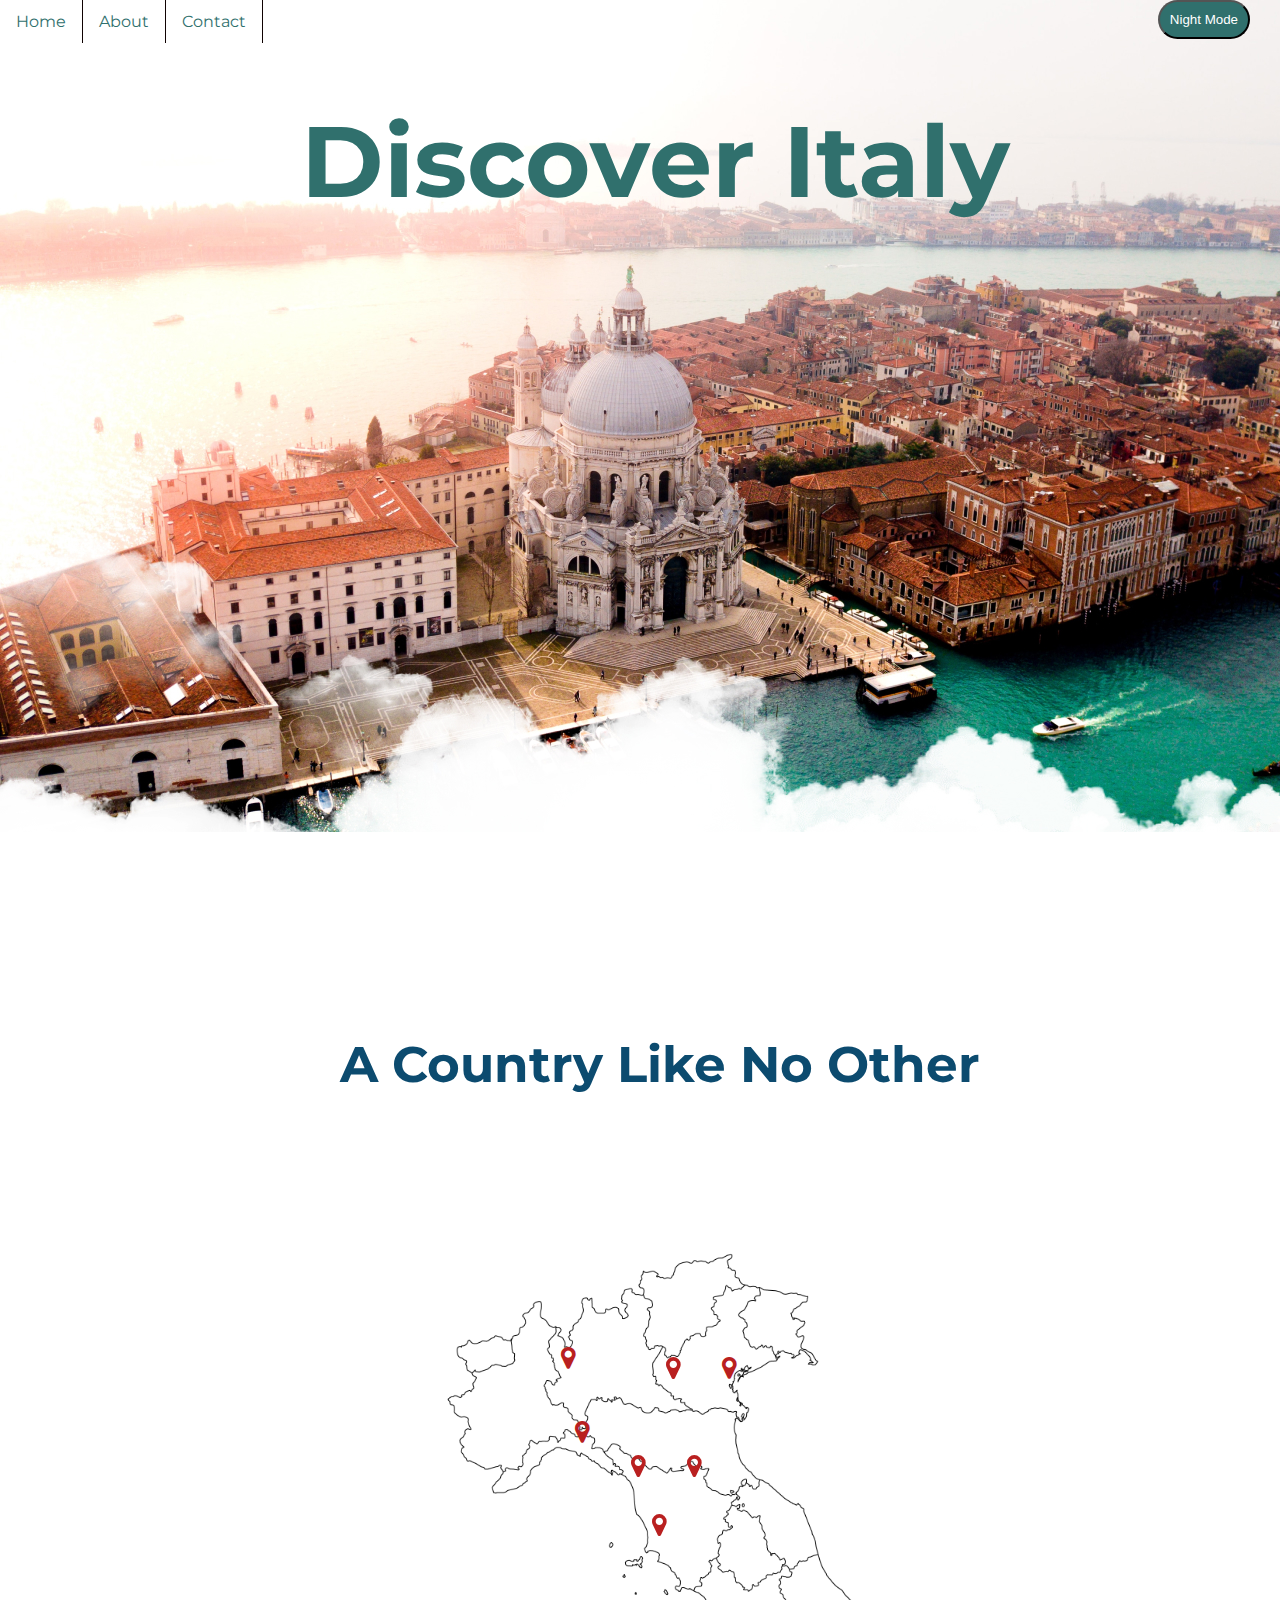
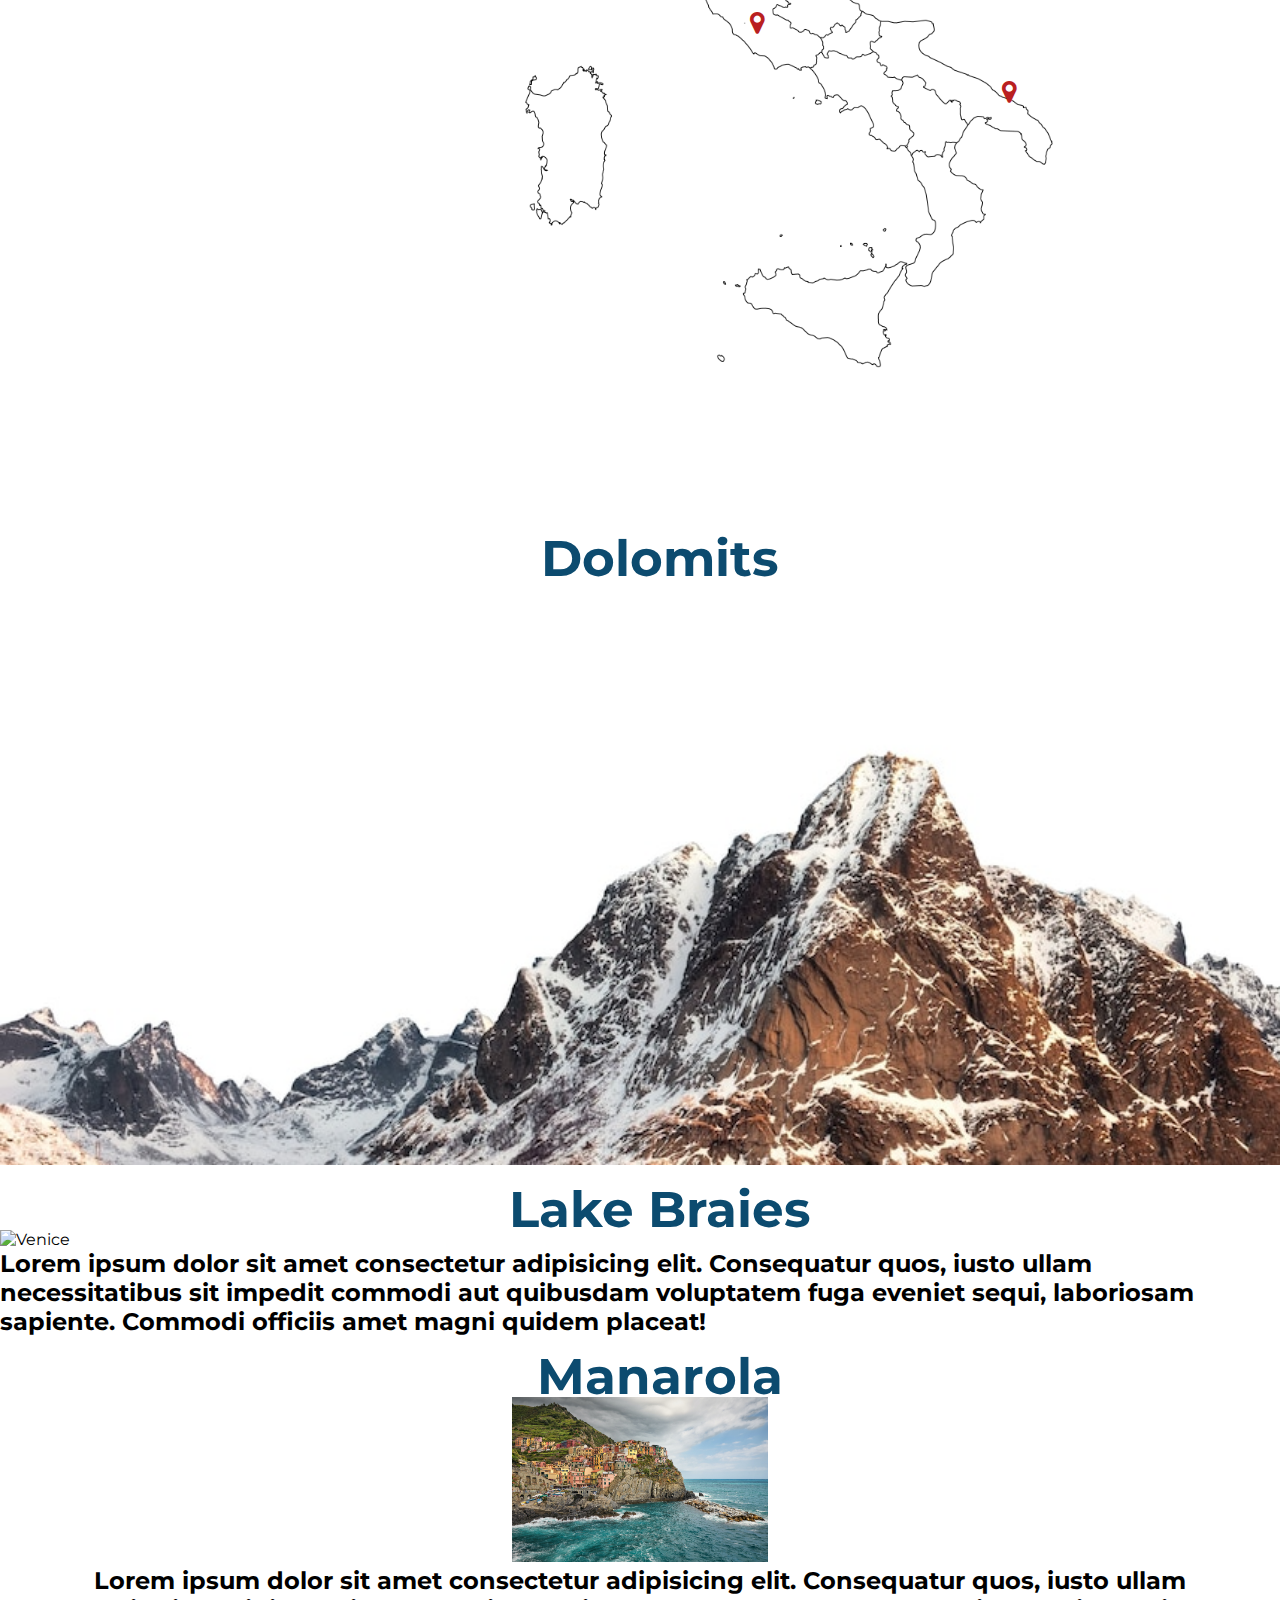
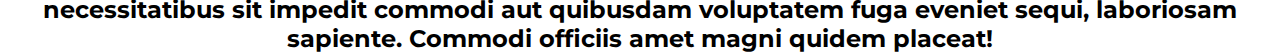
==== index.html @ 27e78314 "added an interactive map" ====
<!DOCTYPE html>
<html lang="en">
<head>
    <meta charset="UTF-8">
    <meta name="viewport" content="width=device-width, initial-scale=1.0">
    <link rel="stylesheet" href="style.css">
    <link rel='stylesheet' href='https://cdnjs.cloudflare.com/ajax/libs/font-awesome/4.7.0/css/font-awesome.min.css'>
    <title>Dicover Italy</title>
</head>

<body>
    <!--nav-->
    <nav>
        <ul>
            <li><a href="#">Home</a></li>
            <li><a href="#">About</a></li>
            <li><a href="#">Contact</a></li>
            <button  style="float: right;" >Night Mode</button>
           
        </ul>
    </nav>
<!--header-->
    <header>
        <h1>Discover Italy</h1>
    </header>

<!--main-->
    <main>
        <article>

            <h1>A Country Like No Other</h1>

            <div class="interactive-map">

                <img width="90%" src="italy-map.png">
            
              
                <!-- Liguria -->
                <div class="map-point">
                  <span class="tooltip tooltip-effect-4" style="top:31.5%; right:62.5%;">
                    <span class="tooltip-item">
              <i class="fa fa-map-marker" aria-hidden="true"></i>
                  <span class="tooltip-content clearfix">
                      <p class="tooltip-text">
                       La Spezia
                      </p>
                      <img width="100%" src="jack-ward-rknrvCrfS1k-unsplash.jpg" alt="The Cliffs of Cinque Terre/Manarola">
                  </span>
                  </span>
                </div>
                <!-- Liguria-->
              
                <!-- Milan -->
                <div class="map-point">
                  <span class="tooltip tooltip-effect-4" style="top:24%; right:63.5%;">
                    <span class="tooltip-item">
              <i class="fa fa-map-marker" aria-hidden="true"></i>
                  <span class="tooltip-content clearfix">
                      <p class="tooltip-text">
                        Milan
                      </p>
                      <img width="100%" src="fernando-meloni-x9Qixy7lbzo-unsplash.jpg" alt="Cathedral of Milan">
                  </span>
                  </span>
                </div>
                <!-- Milan -->
              
            
              
              
              
                <!-- Veneto -->
                <div class="map-point">
                  <span class="tooltip tooltip-effect-4" style="top:25%; left:48%;">
                    <span class="tooltip-item">
              <i class="fa fa-map-marker" aria-hidden="true"></i>
                  <span class="tooltip-content clearfix">
                      <p href="#" class="tooltip-text"> Venezia 
                      </p>
                      <img width="100%" src="damiano-baschiera-hFXZ5cNfkOk-unsplash.jpg" alt="A gondola in Venice">
                  </span>
                  </span>
                </div>
              
                <div class="map-point">
                  <span class="tooltip tooltip-effect-4" style="top:25%; left:44%;">
                    <span class="tooltip-item">
              <i class="fa fa-map-marker" aria-hidden="true"></i>
                  <span class="tooltip-content clearfix">
                    
                      <p class="tooltip-text">
                        Verona
                      </p>
                      <img width="100%"  src="ouael-ben-salah-WJEQdE5_IVQ-unsplash.jpg" alt="A street with orange apartments in Verona">
                  </span>
                  </span>
                </div>
                <!-- Veneto -->
              
                
              
                <!-- Toscana -->
                <div class="map-point">
                    <span class="tooltip tooltip-effect-4" style="top:35%; right:58.5%;">
                      <span class="tooltip-item">
                    <i class="fa fa-map-marker" aria-hidden="true"></i>
                    <span class="tooltip-content clearfix">
                        <p class="tooltip-text">
                         Pisa
                        </p>
                        <img width="100%" src="juan-martin-lopez-W_1BDEDNx6o-unsplash.jpg" alt="Pisa Tower">
                    </span>
                    </span>
                  </div>
                
                  <div class="map-point">
                    <span class="tooltip tooltip-effect-4" style="top:35%; right:54.5%;">
                      <span class="tooltip-item">
                     <i class="fa fa-map-marker" aria-hidden="true"></i>
                    <span class="tooltip-content clearfix">
                        <p class="tooltip-text">
                          Florence
                        </p>
                        <img width="100%" src="alex-azabache-QSHizbKavt8-unsplash.jpg" alt="Duomo in Florence Italy during the Sunrise">
                    </span>
                    </span>
                  </div>
              
                <div class="map-point">
                  <span class="tooltip tooltip-effect-4" style="bottom:59%; left:43%;">
                    <span class="tooltip-item">
                    <i class="fa fa-map-marker" aria-hidden="true"></i>
                  <span class="tooltip-content clearfix">
                      <p class="tooltip-text">
                     Toscana
                      </p>
                      <img width="100%" src="giuseppe-mondi-fJWYwHWYQpY-unsplash.jpg" alt="The dawn of San Quirico d'Orcia">
                  </span>
                  </span>
                </div>
              
                <div class="map-point">
                  <span class="tooltip tooltip-effect-4" style="bottom:49%; left:50%;">
                    <span class="tooltip-item">
                    <i class="fa fa-map-marker" aria-hidden="true"></i>
                  <span class="tooltip-content clearfix">
                      <p class="tooltip-text">
                      Roma
                      </p>
                      <img width="100%" src="francesco-bruno-ZaBjw3Bsv2c-unsplash.jpg" alt="Fontana Di Trevi, Roma">
                  </span>
                  </span>
                </div>
              
             
            
              
                <!-- Puglia -->
                <div class="map-point">
                  <span class="tooltip tooltip-effect-4" style="top:58%; right:32%;">
                    <span class="tooltip-item">
                    <i class="fa fa-map-marker" aria-hidden="true"></i>
                  <span class="tooltip-content clearfix">
                      <p class="tooltip-text">
                        Puglia
                      </p>
                      <img width="100%" src="massimo-virgilio-ttysWlatZtY-unsplash.jpg" alt="Puglia cliff and Adriatic sea">
                  </span>
                  </span>
                </div>
                <!-- Puglia -->
              
                
            </div>
            <h1>Dolomits</h1>
            <img width="105%"src="/snow-mountain-with-shining-winte.png" alt="">

            <div class="venice">
                <h1>Lake Braies</h1>
                <img width="20%" src="samuele-errico-piccarini-JEBqFu2AOOA-unsplash.jpg" alt="Venice">
                <h2>Lorem ipsum dolor sit amet consectetur adipisicing elit. Consequatur quos, iusto ullam necessitatibus sit impedit commodi aut quibusdam voluptatem fuga eveniet sequi, laboriosam sapiente. Commodi officiis amet magni quidem placeat!</h2>
            </div>
            
            <div class="laspezia">
                <h1>Manarola</h1>
                <img width="20%" src="vidar-nordli-mathisen-SF2yQGSZ_Pg-unsplash.jpg" alt="Venice">
                <h2>Lorem ipsum dolor sit amet consectetur adipisicing elit. Consequatur quos, iusto ullam necessitatibus sit impedit commodi aut quibusdam voluptatem fuga eveniet sequi, laboriosam sapiente. Commodi officiis amet magni quidem placeat!</h2>
            </div>


        </article>

        <section>

        </section>

    </main>

<!--footer-->
    <footer>
        

    </footer>
</body>
</html>
---- style.css ----
@import url('https://fonts.googleapis.com/css2?family=Montserrat:wght@900&display=swap');

* {
    padding: 0;
    margin: 0;
    
  }

body {
 
  margin: 0;
  padding: 0;
  height:100vw;
  background:#ffffff;
  font-family: 'Montserrat', sans-serif;
  text-align:center;
 
  
}

header {
    text-align: center;
    height: 80vw;
    background-image: url(background-image.jpg);
    background-repeat: no-repeat;
    background-size: cover;
}


nav {
    z-index: 10;
}

ul {
    list-style-type: none;
    margin: 0;
    padding: 0;
   
}

  li a {
    display: block;
    color: #30706D;
    text-align: center;
    padding: 12px 16px;
    text-decoration: none;
}

  li {
    float: left;
    border-right:1px solid #0f0202;
  }

  nav button {
    background-color: #30706D;
    color: white;
    border-radius: 25px;
    padding: 10px;
    position: relative;
    right: 30px;
  }
 

  h1 {
    color: #30706D;
    font-size: 100px;
    text-align: center;
    position: relative;
     top: 100px;
     right: 70px;
     padding: 0;
     margin: 0;
  }

article h1 {
    color: #0c4b6f;
    font-size: 50px;
    text-align: center;
    position: relative;
     top: 10px;
     left: 20px;
     padding: 0;
     margin: 0;
}

  article .interactive-map {
   padding: 100px;
   position: relative;
   left: 50px;
  }
  
 
 
 
  
  .interactive-map {
    display: block;
    width: 100%;
    margin: 2% auto;
    max-width: 1200px;
    max-height: 800px;
    overflow: hidden;
    position: relative;
    border-radius: 10px;
  }
  
  .interactive-map > img {
    vertical-align: top;
    position: relative;
    width: 97%;
    border-radius: 10px;
  }
  
  .map-point i {
    font-size:2vw;
    color:#b92020;
  }
  
  .map-point img,
  .map-point span {
    cursor: pointer;
    outline: none;
    z-index: 2;
    position: absolute;
  }
  
  .map-point {
    transition: opacity .25s ease-in-out;
    -moz-transition: opacity .25s ease-in-out;
    -webkit-transition: opacity .25s ease-in-out;
  }
  
  
  /* Tooltip CSS Start */
  
  .tooltip {
    display: block;
    position: absolute;
    z-index: 0;
  }
  
  
  /* Gap filler */
  
  .tooltip-item::after {
    content: '';
    position: absolute;
    width: 360px;
    height: 20px;
    bottom: 100%;
    left: 50%;
    pointer-events: none;
    -webkit-transform: translateX(-50%);
    transform: translateX(-50%);
  }
  
  .tooltip:hover .tooltip-item::after {
    pointer-events: auto;
  }
  
  
  /* Tooltip */
  
  .tooltip-content {
    position: absolute;
    width: 256px;
  left: -28%;
    margin: 0 0 20px -114px;
    bottom: 100%;
    text-align: left;
    font-size: 0.765em;
    line-height: 1.4;
    box-shadow: -5px -5px 15px rgba(48, 54, 61, 0.2);
    background: #2a3035;
    opacity: 0;
    cursor: default;
    pointer-events: none;
  }
  
  .tooltip-effect-4 .tooltip-content {
    -webkit-transform-origin: 50% 100%;
    transform-origin: 50% 100%;
    -webkit-transform: scale3d(0.7, 0.3, 1);
    transform: scale3d(0.7, 0.3, 1);
    -webkit-transition: opacity 0.2s, -webkit-transform 0.2s;
    transition: opacity 0.2s, transform 0.2s;
  }
  
  .tooltip:hover .tooltip-content {
    pointer-events: auto;
    opacity: 1;
    -webkit-transform: translate3d(0, 0, 0) rotate3d(0, 0, 0, 0);
    transform: translate3d(0, 0, 0) rotate3d(0, 0, 0, 0);
  }
  
  .tooltip:hover {
    z-index: 9999;
  }
  
  
  /* Arrow */
  
  .tooltip-content::after {
    content: '';
    top: 100%;
    left: 50%;
    border: solid transparent;
    height: 0;
    width: 0;
    position: absolute;
    pointer-events: none;
    border-color: transparent;
    border-top-color: #2a3035;
    border-width: 10px;
    margin-left: -10px;
    z-index: 99999;
  }
  
  
  /* Tooltip content*/
  
  .tooltip-text {
    font-size: 0.7em;
    line-height: 1.35;
    display: block;
    font-family: 'Open Sans';
    text-align: center;
    padding: 1.31em 1.21em 1.21em 0;
    color: #fff;
    position: relative !important;
  }
  
  .clearfix {
    clear: both;
  }                                          




  .venice {
    text-align: left;
  }

  .laspazia {
    align-items: right;
    text-align: right;
  }
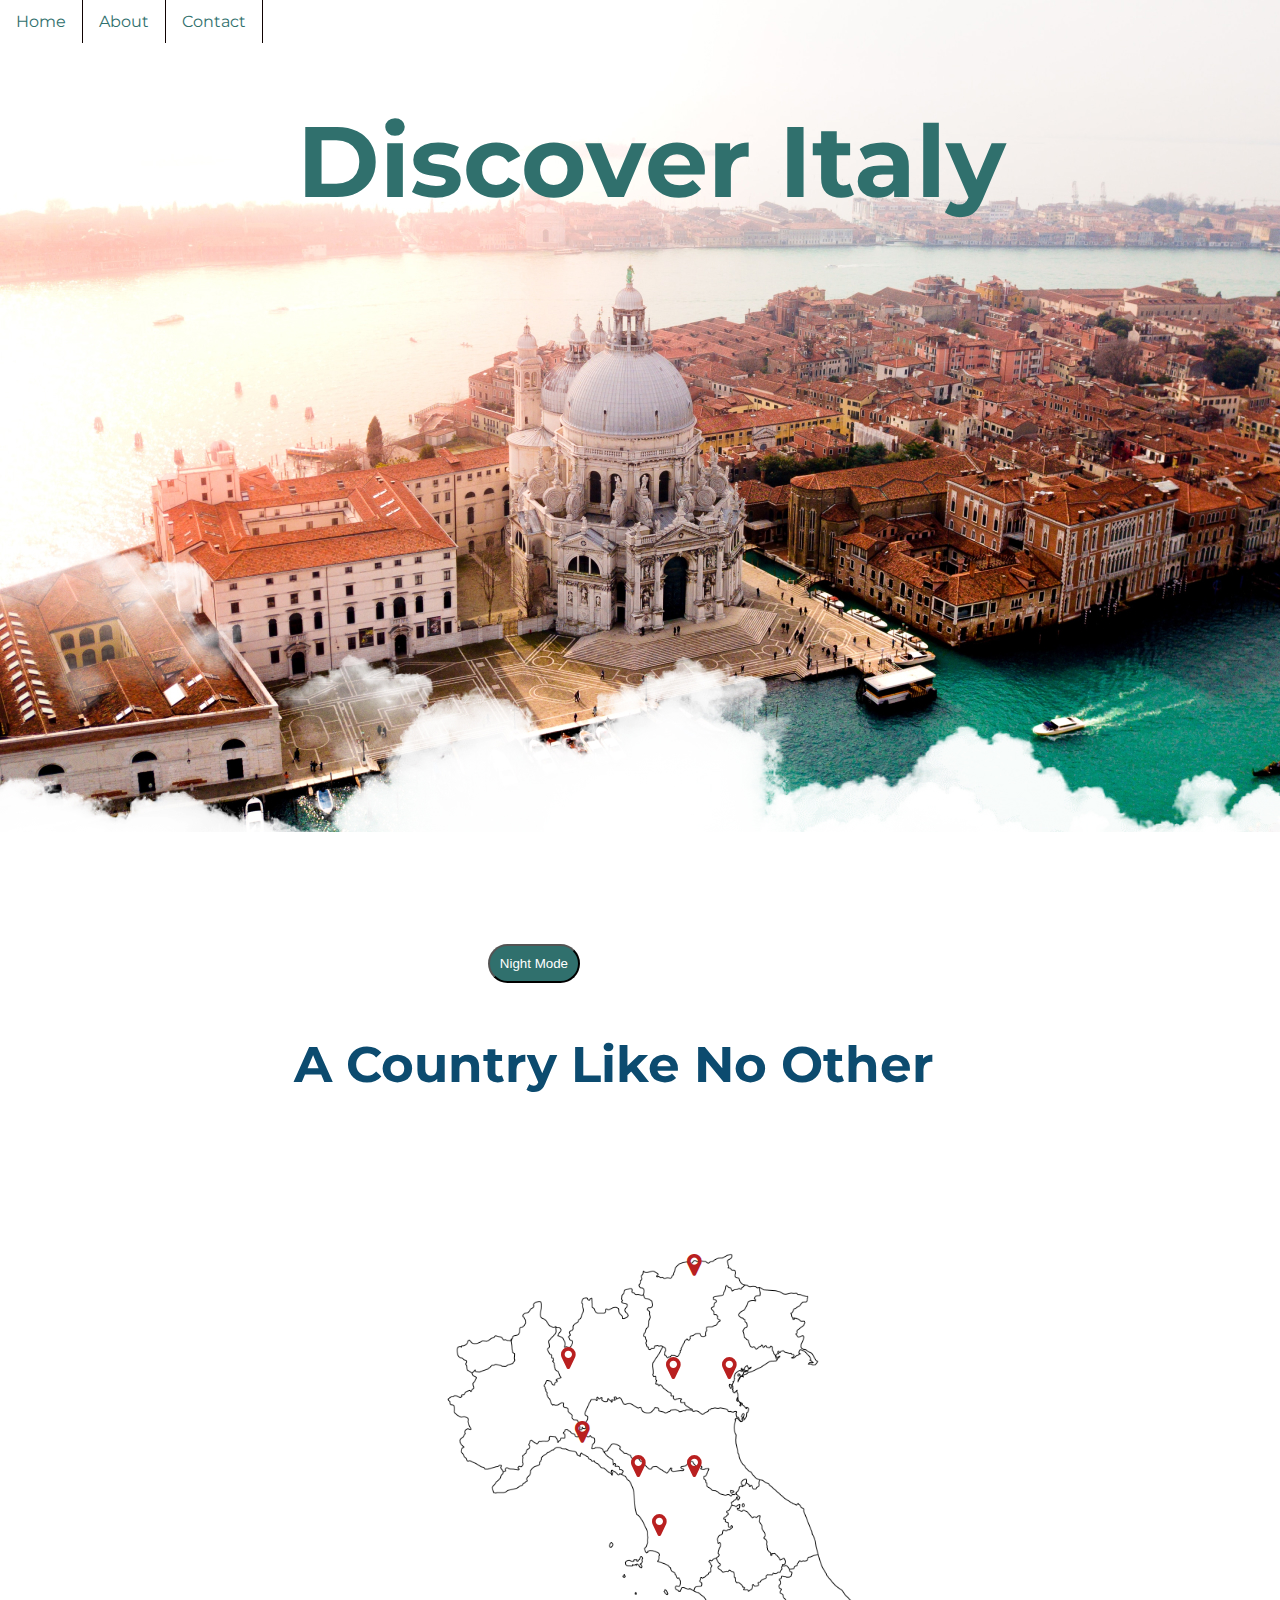
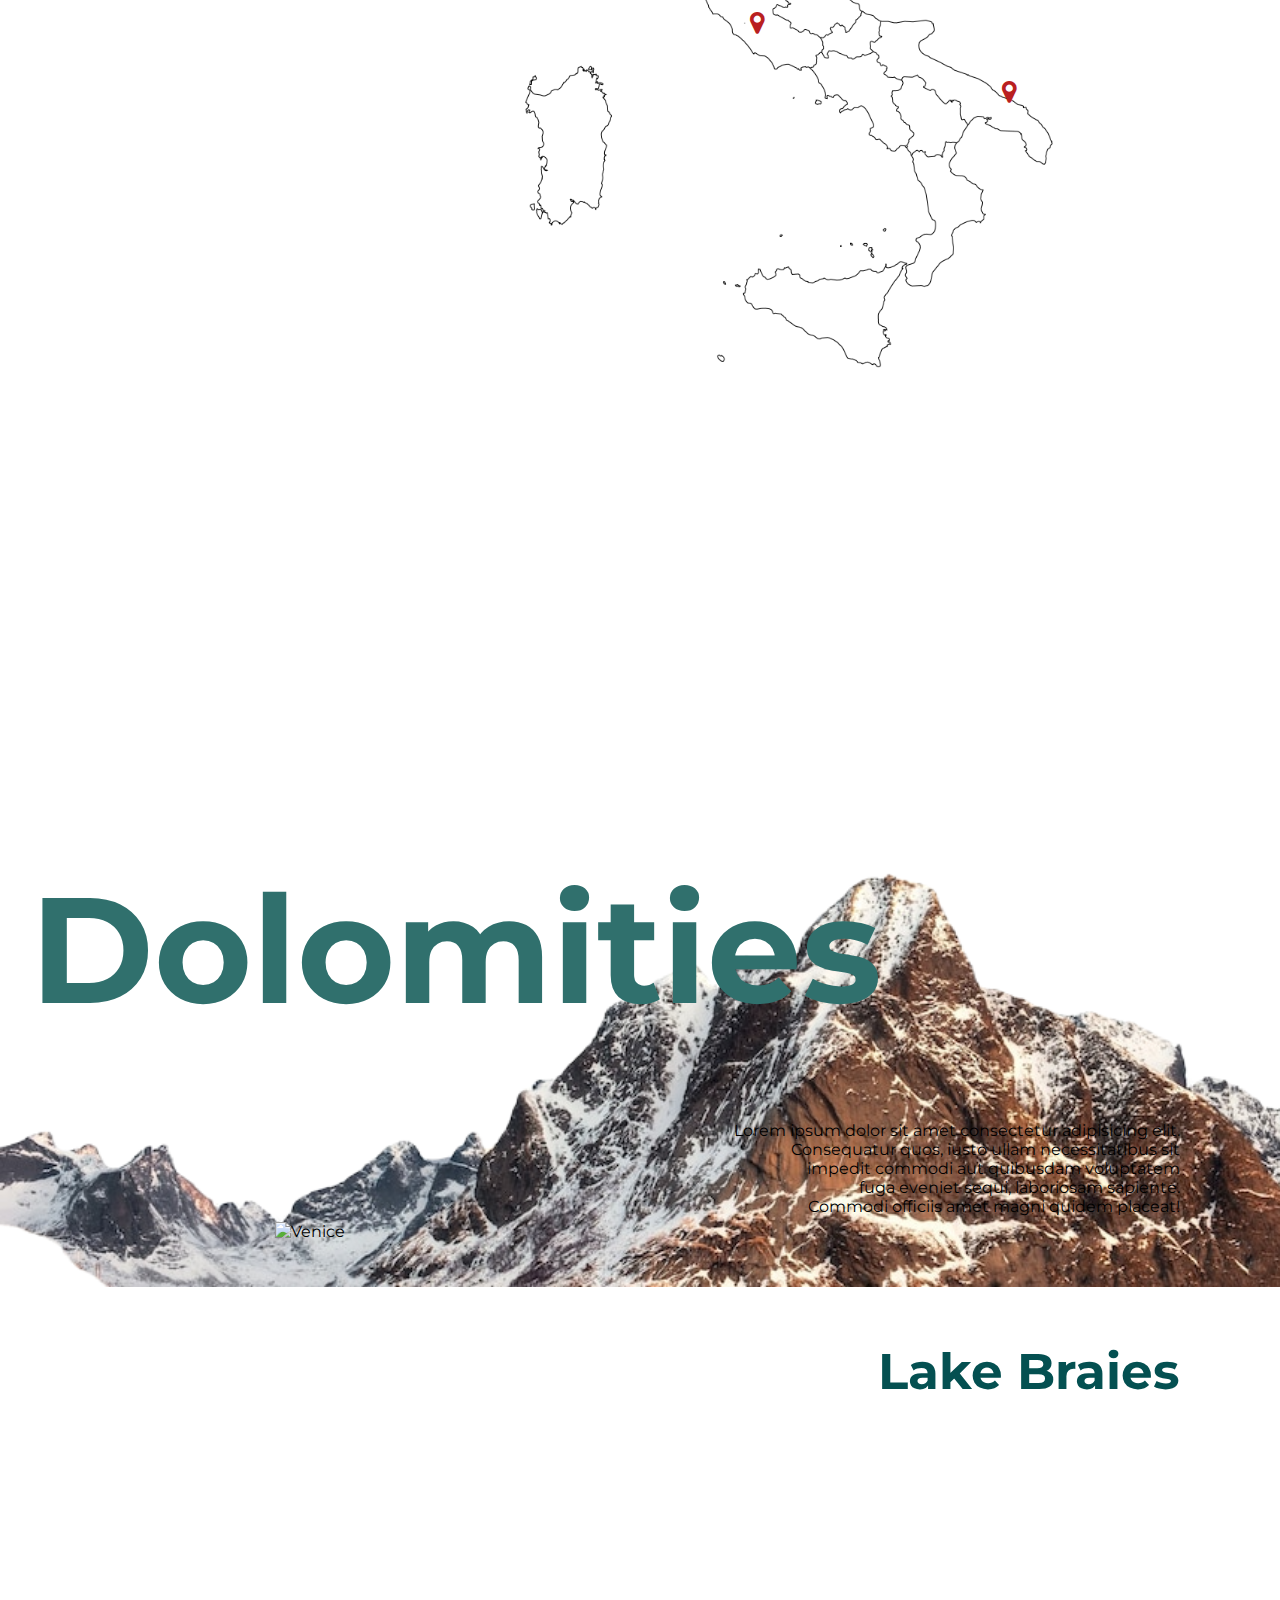
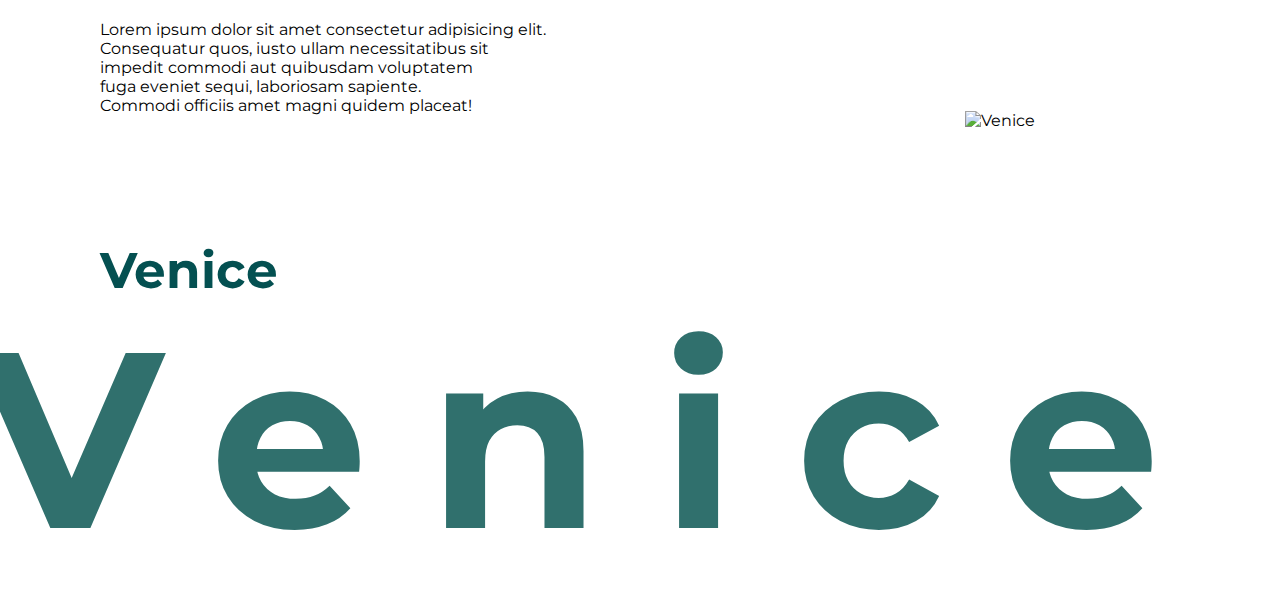
==== commit fac49a19: "added a section with 2 different content under the map" ====
--- a/index.html
+++ b/index.html
@@ -15,8 +15,6 @@
             <li><a href="#">Home</a></li>
             <li><a href="#">About</a></li>
             <li><a href="#">Contact</a></li>
-            <button  style="float: right;" >Night Mode</button>
-           
         </ul>
     </nav>
 <!--header-->
@@ -27,12 +25,13 @@
 <!--main-->
     <main>
         <article>
+            <a href="nightmode.html"><button  style="float: right;" >Night Mode</button></a>
 
             <h1>A Country Like No Other</h1>
 
             <div class="interactive-map">
 
-                <img width="90%" src="italy-map.png">
+                <img width="90%" src="italy-map.png" alt="italy-map">
             
               
                 <!-- Liguria -->
@@ -65,7 +64,20 @@
                 </div>
                 <!-- Milan -->
               
-            
+            <!-- Liguria -->
+            <div class="map-point">
+                <span class="tooltip tooltip-effect-4" style="top:14.5%; right:54.5%;">
+                  <span class="tooltip-item">
+            <i class="fa fa-map-marker" aria-hidden="true"></i>
+                <span class="tooltip-content clearfix">
+                    <p class="tooltip-text">
+                     Lake Braies
+                    </p>
+                    <img width="100%" src="/lorenzo-moschi-XG391m6rH_8-unsplash.jpg" alt="Boats of Lake Braies">
+                </span>
+                </span>
+              </div>
+              <!-- Liguria-->
               
               
               
@@ -172,25 +184,41 @@
               
                 
             </div>
-            <h1>Dolomits</h1>
-            <img width="105%"src="/snow-mountain-with-shining-winte.png" alt="">
+        </article>
+
+            <section>
+                <div class="dolomities-text">
+                    <h1>Dolomities</h1>
+                </div>
+            
+            <img width="105%" src="snow.png" alt="">
+
+            <div class="dolomities">
+                <h2>Lake Braies</h2>
+                <img width="30%" src="samuele-errico-piccarini-JEBqFu2AOOA-unsplash.jpg" alt="Venice">
+                <p>Lorem ipsum dolor sit amet consectetur adipisicing elit. <br> Consequatur quos, iusto ullam necessitatibus sit  <br> impedit commodi aut quibusdam voluptatem <br> fuga eveniet sequi, laboriosam sapiente. <br> Commodi officiis amet magni quidem placeat!</p>
+            </div>
+
+            <div class="venice-text">
+                <h1>Venice</h1>
+            </div>
+
+            <img width="50%" src="angelo-casto-gHQgTrMgzHQ-unsplash.png" alt="">
+
+            
 
             <div class="venice">
-                <h1>Lake Braies</h1>
-                <img width="20%" src="samuele-errico-piccarini-JEBqFu2AOOA-unsplash.jpg" alt="Venice">
-                <h2>Lorem ipsum dolor sit amet consectetur adipisicing elit. Consequatur quos, iusto ullam necessitatibus sit impedit commodi aut quibusdam voluptatem fuga eveniet sequi, laboriosam sapiente. Commodi officiis amet magni quidem placeat!</h2>
-            </div>
-            
-            <div class="laspezia">
-                <h1>Manarola</h1>
-                <img width="20%" src="vidar-nordli-mathisen-SF2yQGSZ_Pg-unsplash.jpg" alt="Venice">
-                <h2>Lorem ipsum dolor sit amet consectetur adipisicing elit. Consequatur quos, iusto ullam necessitatibus sit impedit commodi aut quibusdam voluptatem fuga eveniet sequi, laboriosam sapiente. Commodi officiis amet magni quidem placeat!</h2>
-            </div>
-
-
-        </article>
-
-        <section>
+                <h2>Venice</h2>
+                <img width="30%" src="soroush-karimi--_sqg5n-i54-unsplash.jpg" alt="Venice">
+                <p>Lorem ipsum dolor sit amet consectetur adipisicing elit. <br> Consequatur quos, iusto ullam necessitatibus sit  <br> impedit commodi aut quibusdam voluptatem <br> fuga eveniet sequi, laboriosam sapiente. <br> Commodi officiis amet magni quidem placeat!</p>
+            </div>
+            
+            
+           
+
+        
+
+       
 
         </section>
 
--- a/style.css
+++ b/style.css
@@ -51,13 +51,15 @@
     border-right:1px solid #0f0202;
   }
 
-  nav button {
+  header a, button {
+    text-align: center;
     background-color: #30706D;
     color: white;
     border-radius: 25px;
     padding: 10px;
     position: relative;
-    right: 30px;
+    right: 700px;
+    bottom: 80px;
   }
  
 
@@ -67,7 +69,7 @@
     text-align: center;
     position: relative;
      top: 100px;
-     right: 70px;
+     right: 120px;
      padding: 0;
      margin: 0;
   }
@@ -89,9 +91,6 @@
    left: 50px;
   }
   
- 
- 
- 
   
   .interactive-map {
     display: block;
@@ -220,12 +219,12 @@
   /* Tooltip content*/
   
   .tooltip-text {
-    font-size: 0.7em;
+    font-size: 2em;
     line-height: 1.35;
     display: block;
     font-family: 'Open Sans';
     text-align: center;
-    padding: 1.31em 1.21em 1.21em 0;
+    padding: 1em 1em 1em 1em;
     color: #fff;
     position: relative !important;
   }
@@ -237,9 +236,79 @@
 
 
 
-  .venice {
+  .dolomities-text h1 {
     text-align: left;
-  }
+    font-size: 150px;
+    padding-left: 150px;
+    position: relative;
+    top: 340px;
+   
+  }
+
+  .dolomities p {
+    text-align: right;
+    position: relative;
+    right: 100px;
+    bottom: 250px;
+  }
+
+  .dolomities h2 {
+    color: #045051;
+    font-size: 50px;
+    text-align: right;
+    position: relative;
+    top: 50px;
+    right: 100px;
+
+
+  }
+    .dolomities img {
+      position: relative;
+      left: -330px;
+      bottom: 130px;
+    
+    
+    }
+
+
+
+   .venice-text h1 {
+        text-align: right;
+        font-size: 250px;
+       position: relative;
+       top: 420px;
+       right: 60px;
+       z-index: -1;
+       letter-spacing: 60px;
+      }
+    
+      .venice p {
+        text-align: left;
+        position: relative;
+        bottom: 250px;
+        left: 100px;
+      }
+    
+      .venice h2 {
+        color: #045051;
+        font-size: 50px;
+        text-align: left;
+        position: relative;
+        top: 50px;
+        left: 100px;
+        
+    
+    
+      }
+        .venice img {
+          position: relative;
+          left: 360px;
+          bottom: 140px;
+        
+        
+        }
+    
+
 
   .laspazia {
     align-items: right;
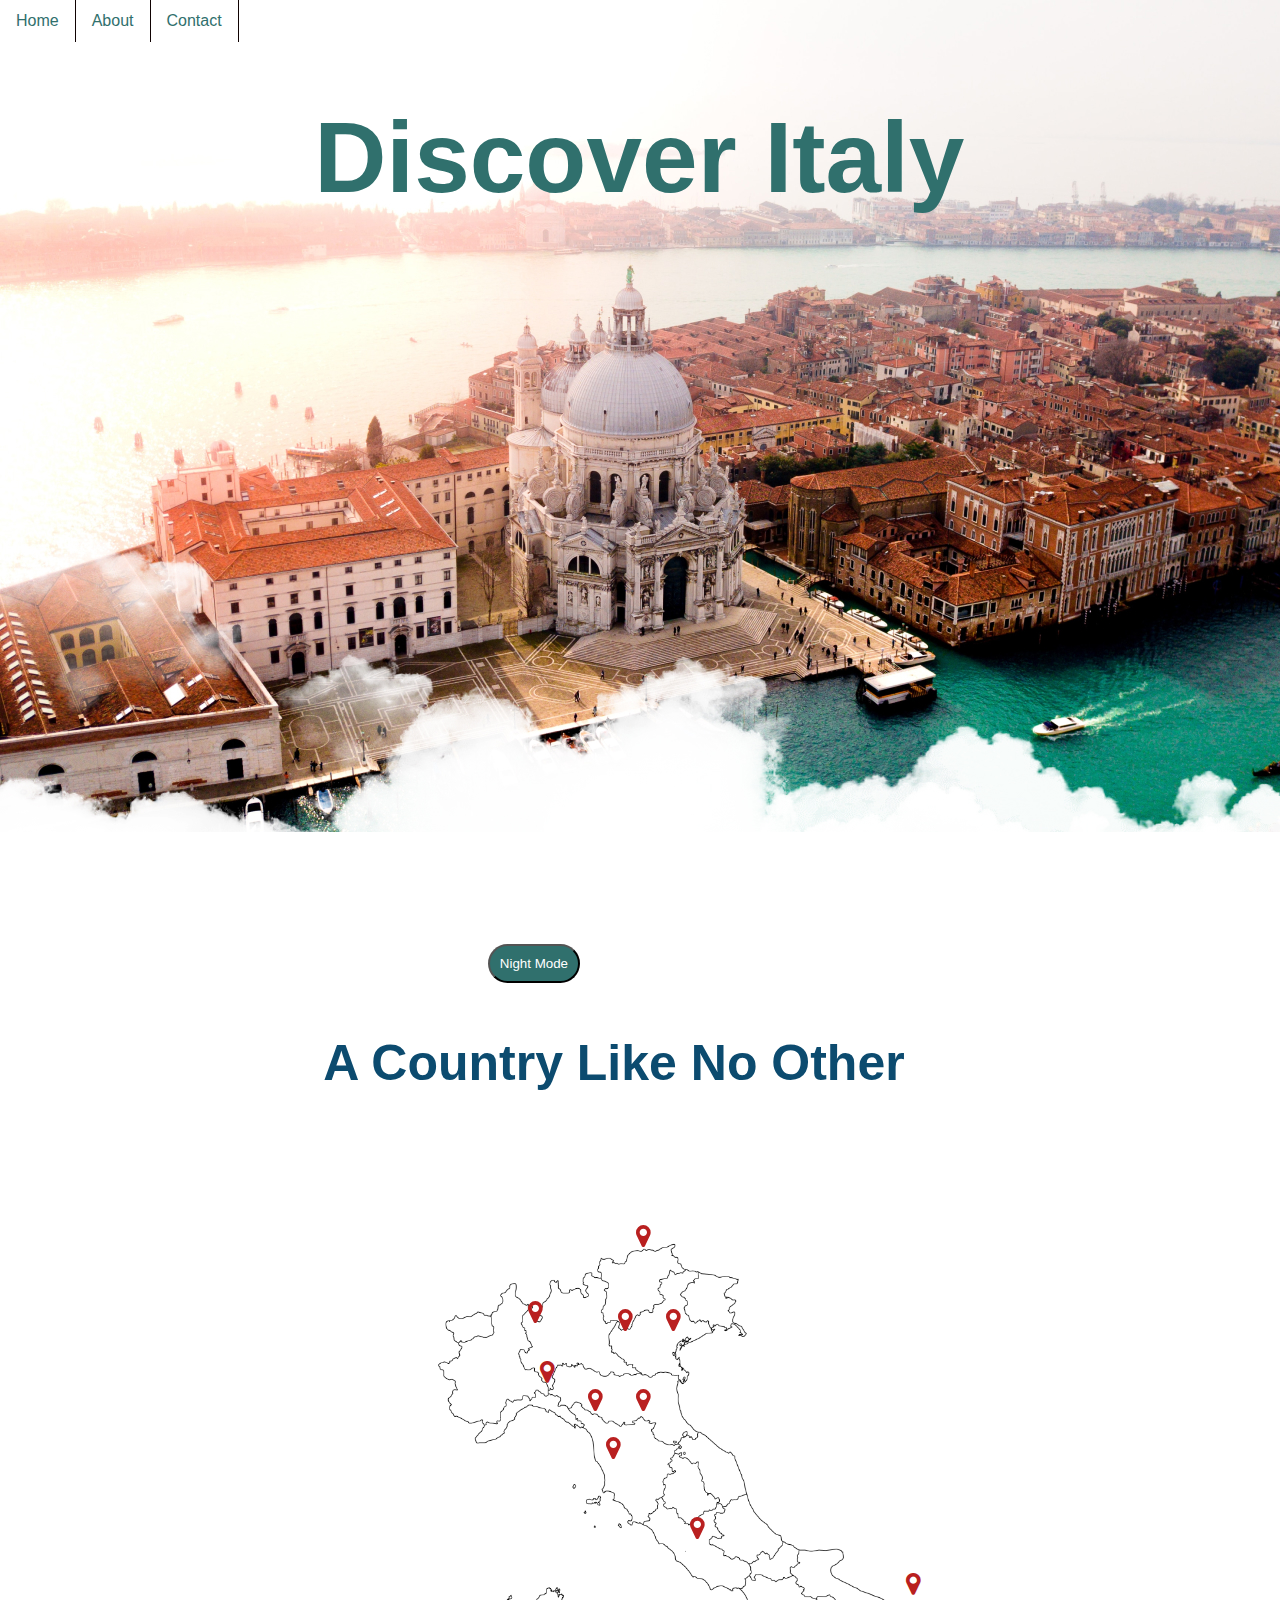
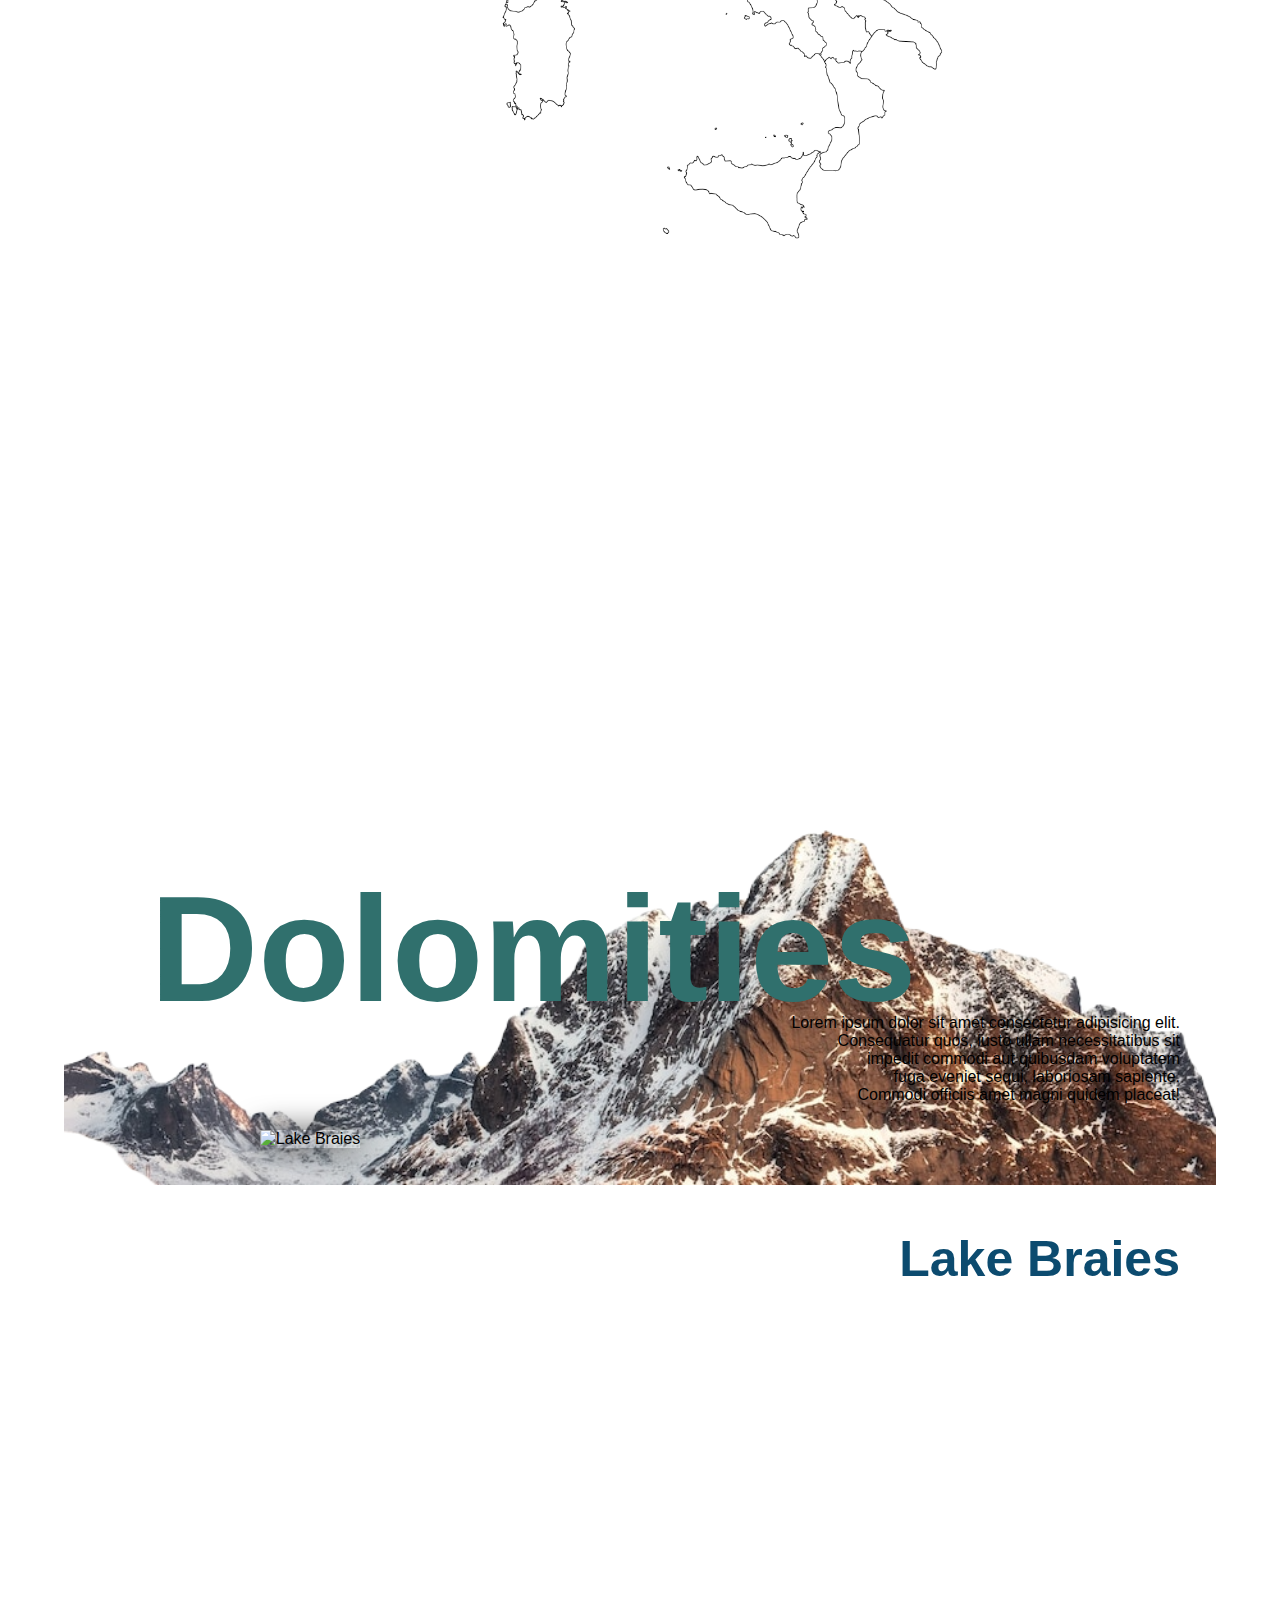
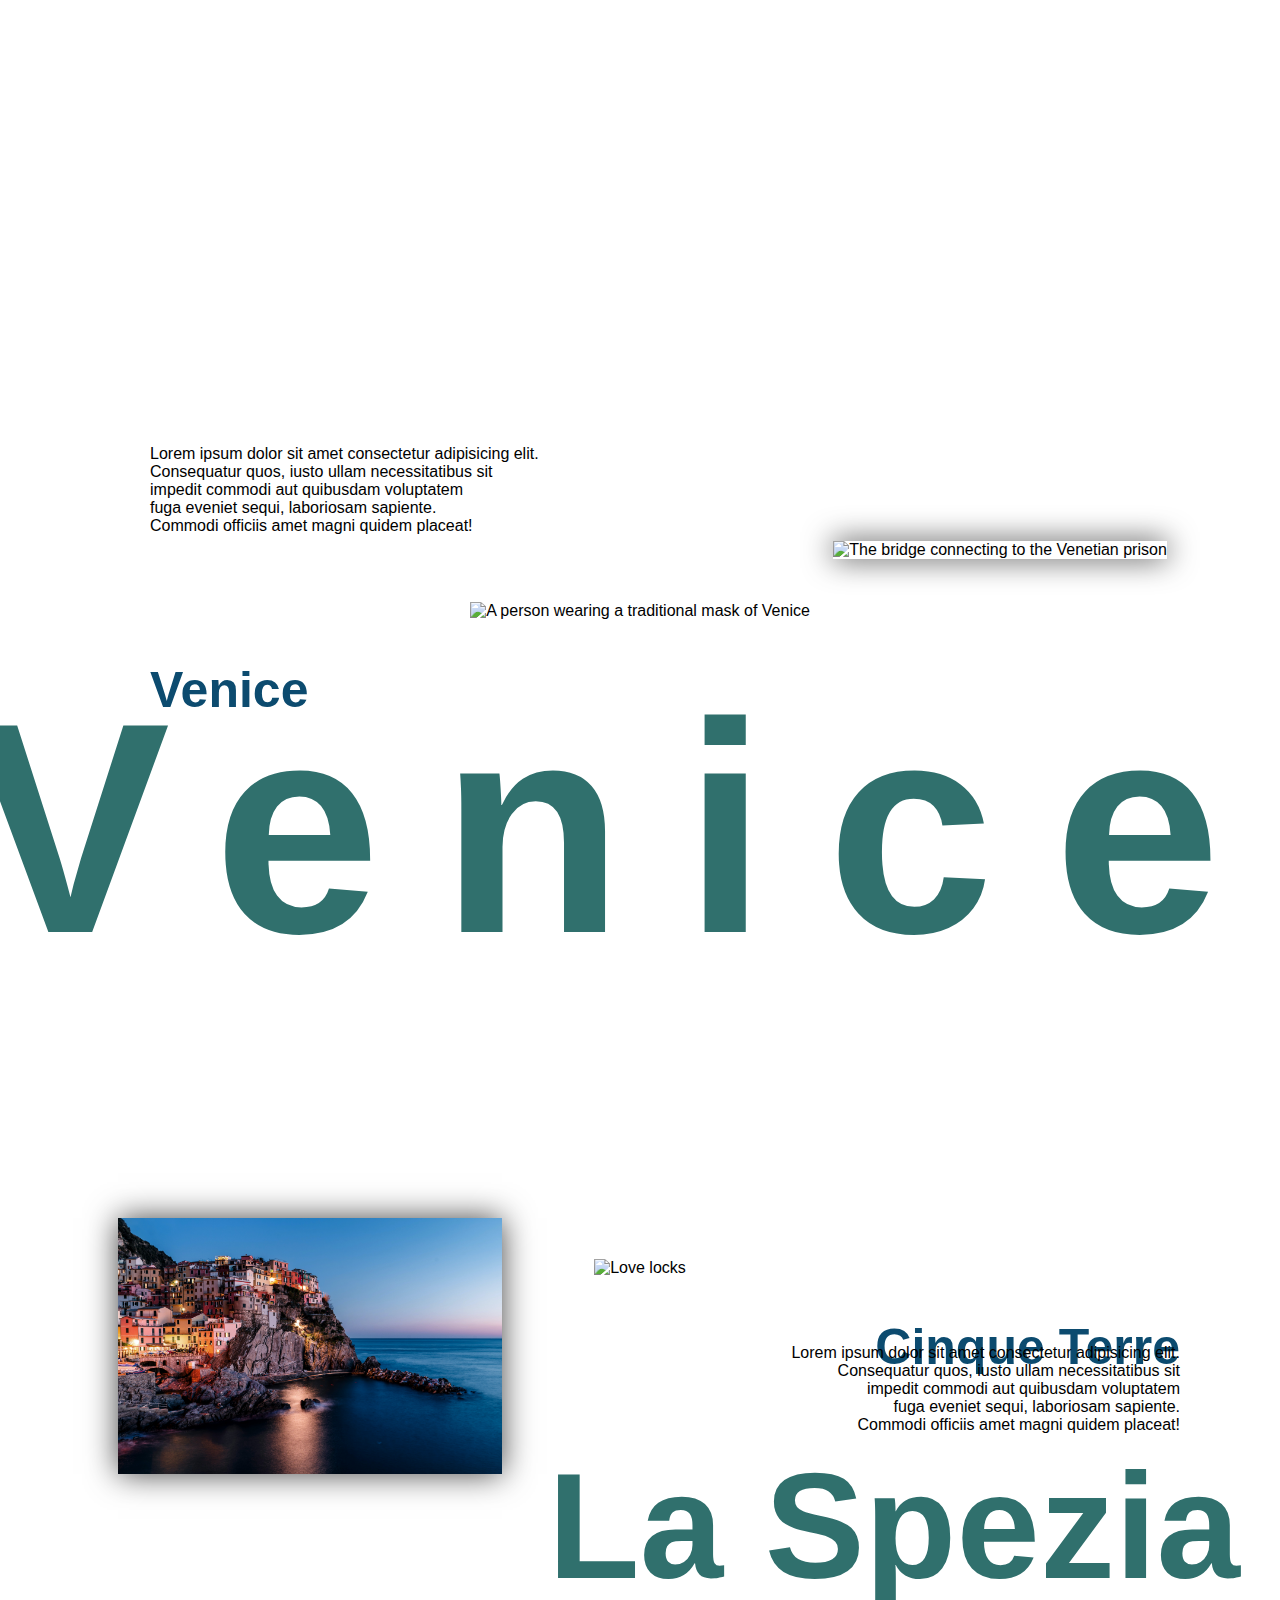
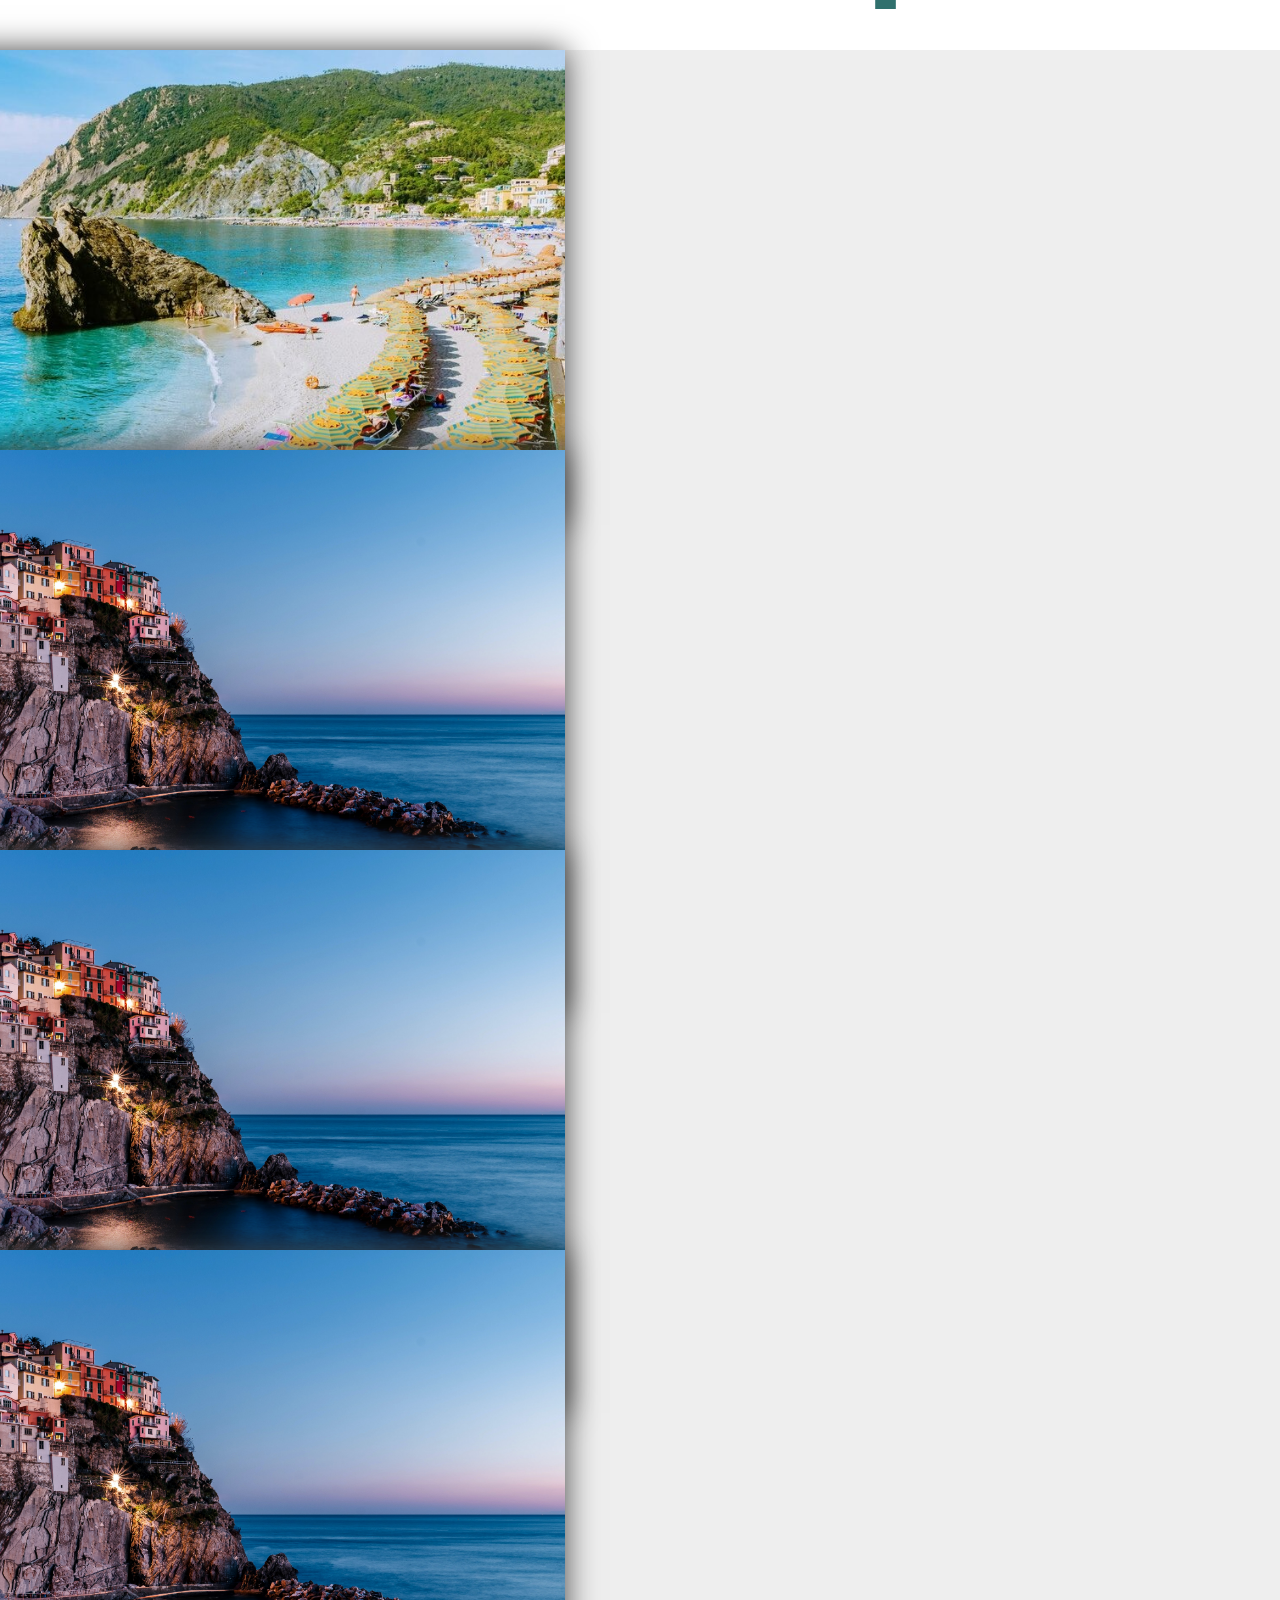
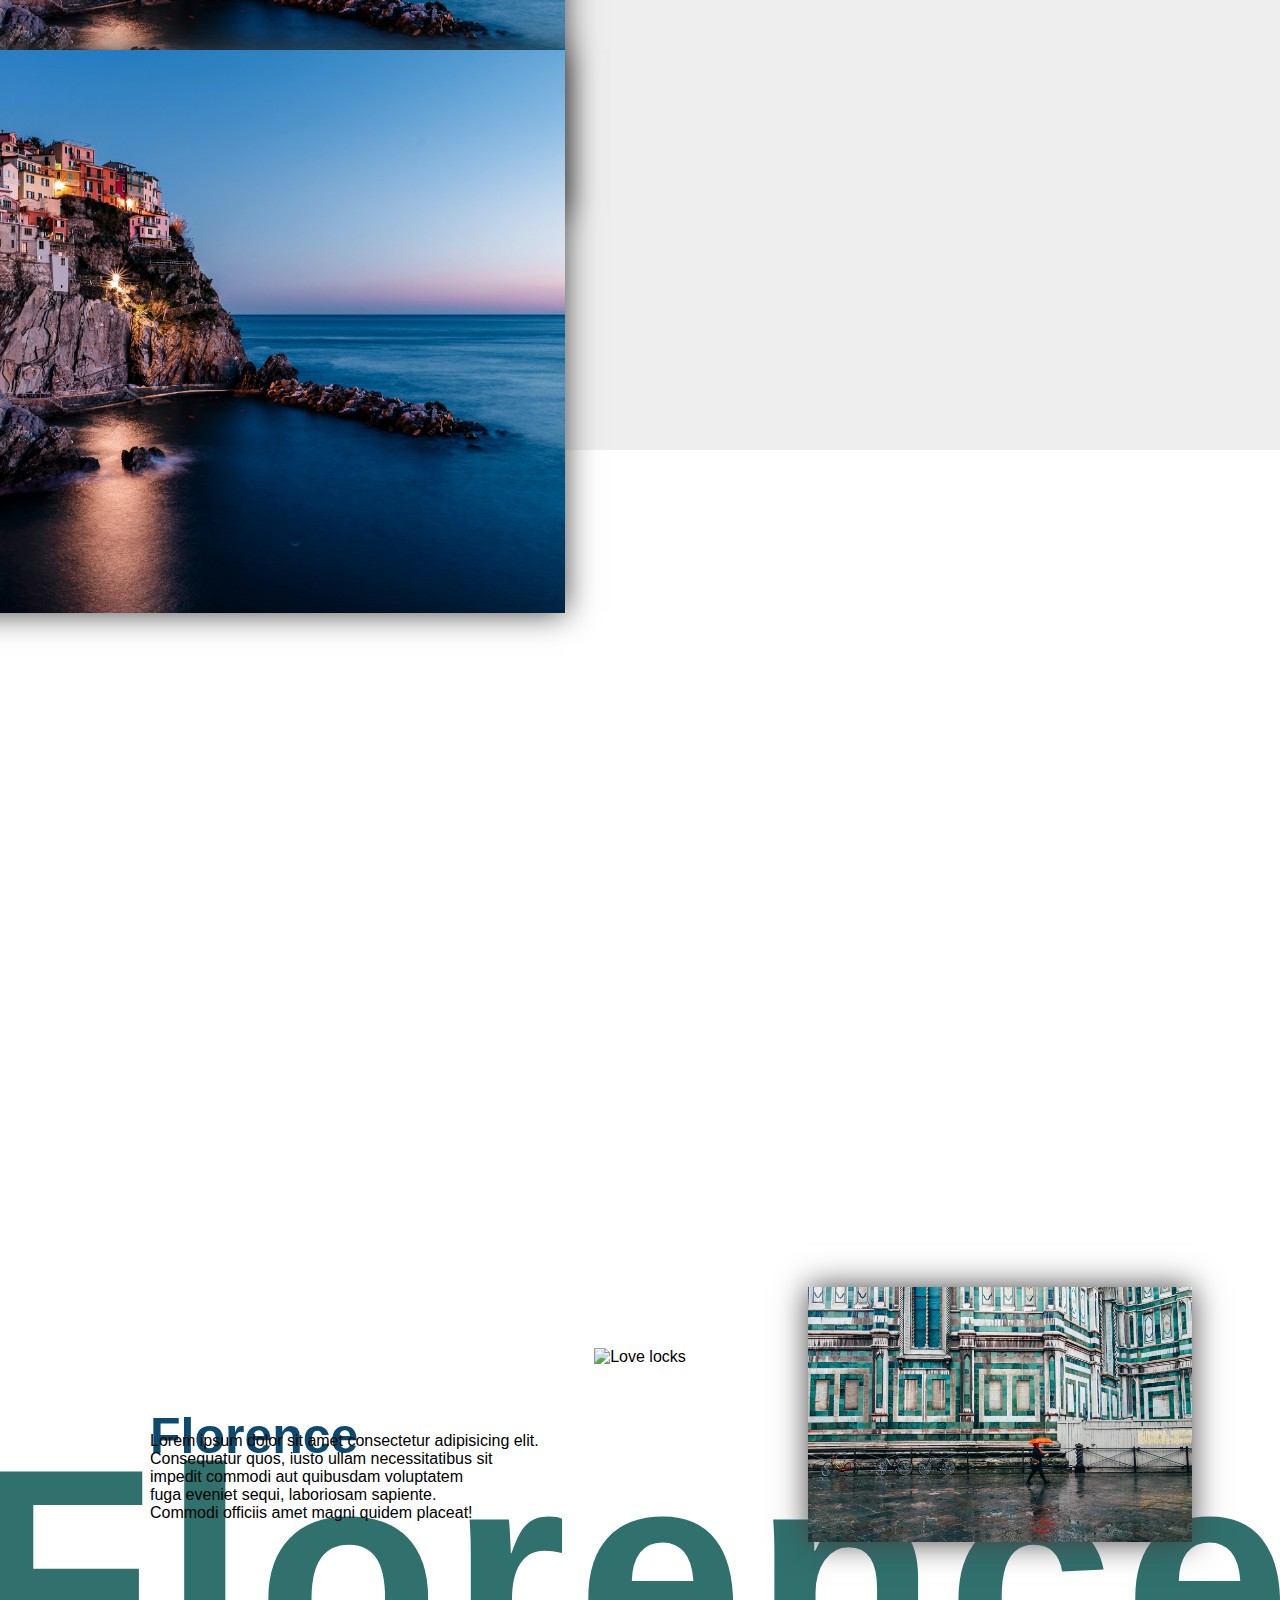
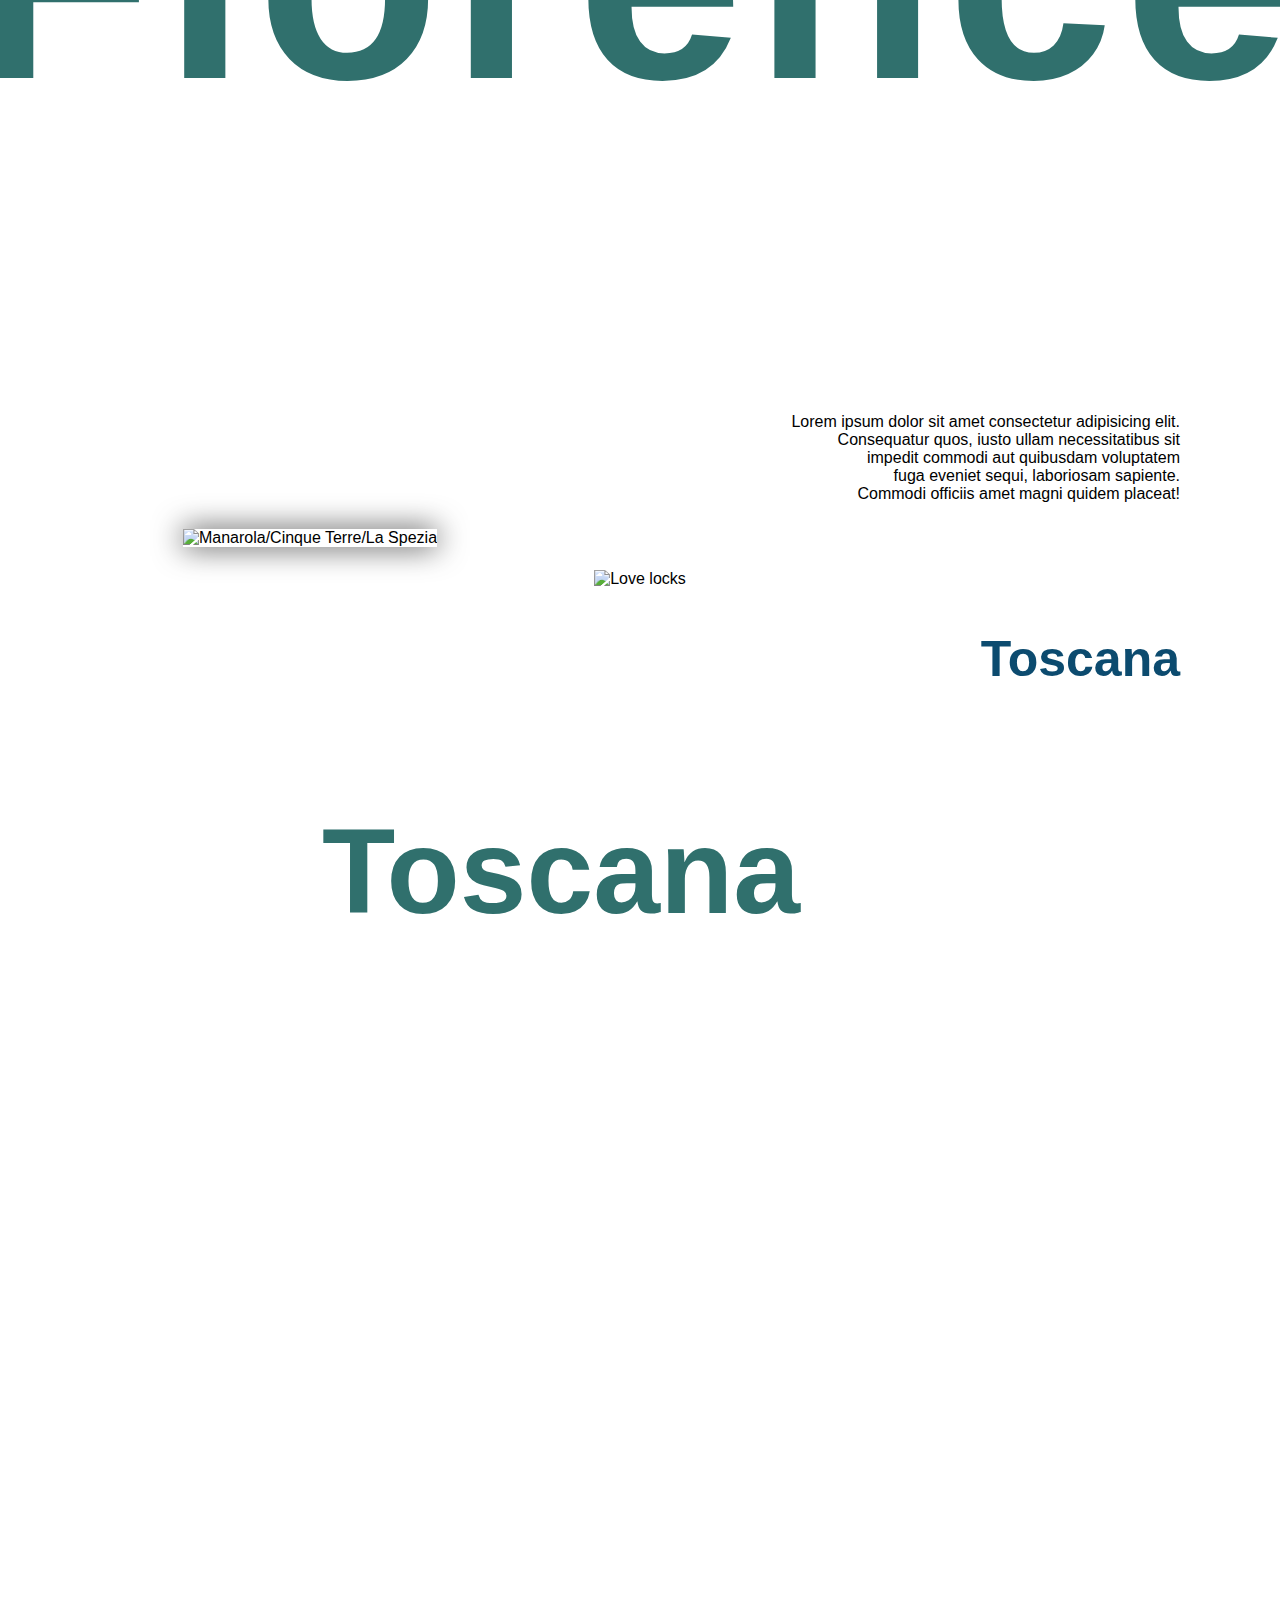
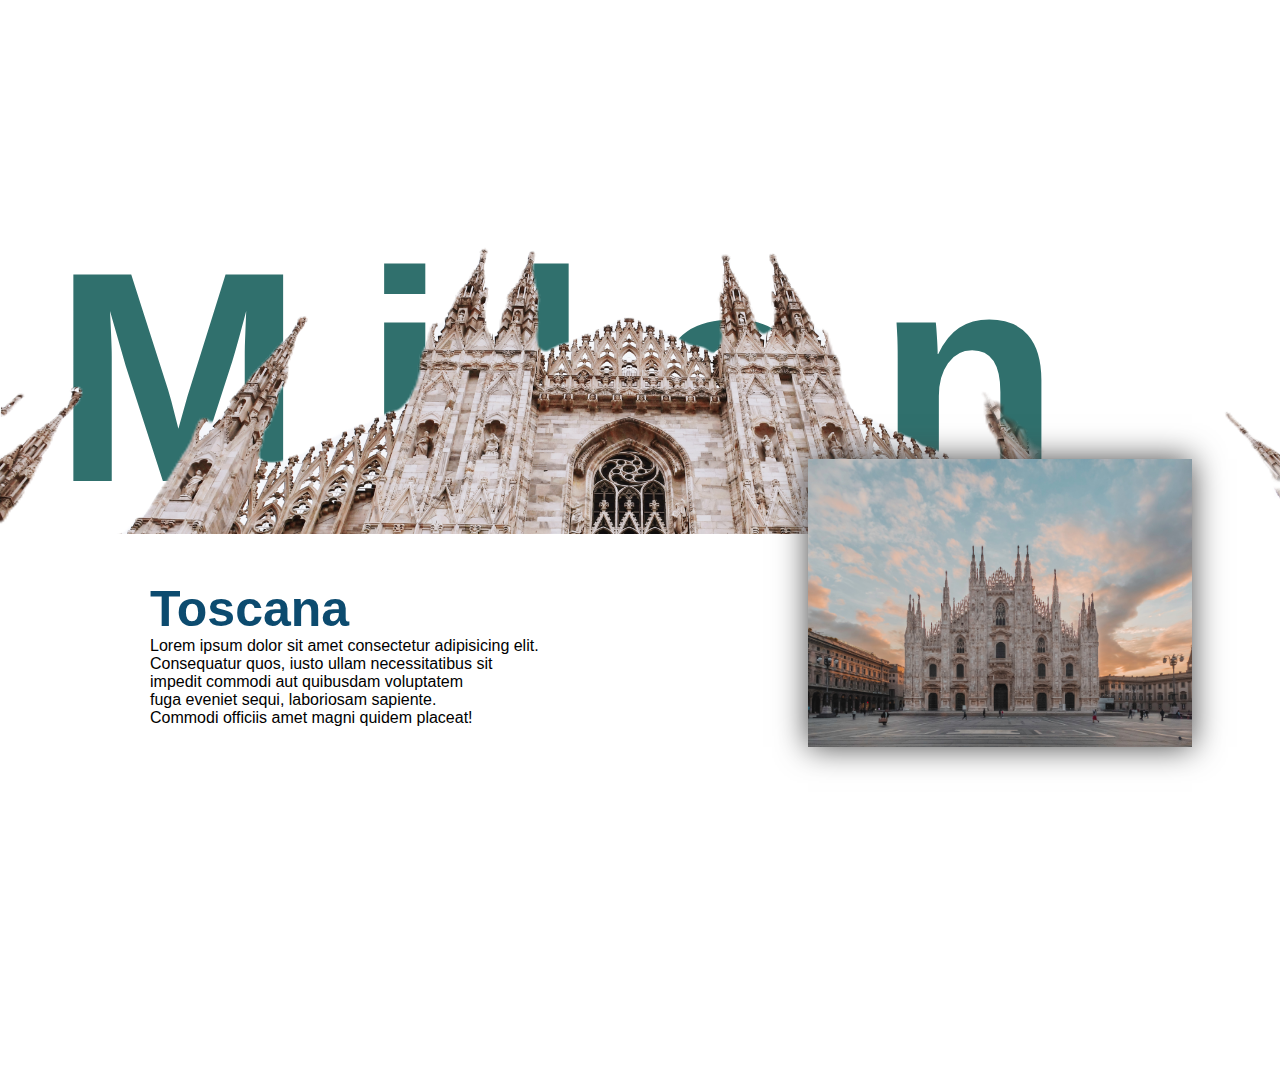
==== commit 724f37d0: "added shadowto photos" ====
--- a/index.html
+++ b/index.html
@@ -4,7 +4,9 @@
     <meta charset="UTF-8">
     <meta name="viewport" content="width=device-width, initial-scale=1.0">
     <link rel="stylesheet" href="style.css">
+    <link rel='stylesheet' href='//cdnjs.cloudflare.com/ajax/libs/flickity/1.0.0/flickity.css'>
     <link rel='stylesheet' href='https://cdnjs.cloudflare.com/ajax/libs/font-awesome/4.7.0/css/font-awesome.min.css'>
+    
     <title>Dicover Italy</title>
 </head>
 
@@ -40,10 +42,12 @@
                     <span class="tooltip-item">
               <i class="fa fa-map-marker" aria-hidden="true"></i>
                   <span class="tooltip-content clearfix">
+                    <a href="#laspezia-section">
                       <p class="tooltip-text">
                        La Spezia
                       </p>
                       <img width="100%" src="jack-ward-rknrvCrfS1k-unsplash.jpg" alt="The Cliffs of Cinque Terre/Manarola">
+                    </a>
                   </span>
                   </span>
                 </div>
@@ -55,10 +59,12 @@
                     <span class="tooltip-item">
               <i class="fa fa-map-marker" aria-hidden="true"></i>
                   <span class="tooltip-content clearfix">
+                    <a href="#milan-section">
                       <p class="tooltip-text">
                         Milan
                       </p>
                       <img width="100%" src="fernando-meloni-x9Qixy7lbzo-unsplash.jpg" alt="Cathedral of Milan">
+                    </a>
                   </span>
                   </span>
                 </div>
@@ -70,10 +76,10 @@
                   <span class="tooltip-item">
             <i class="fa fa-map-marker" aria-hidden="true"></i>
                 <span class="tooltip-content clearfix">
-                    <p class="tooltip-text">
+                   <a href="#dolomities-section"> <p class="tooltip-text">
                      Lake Braies
                     </p>
-                    <img width="100%" src="/lorenzo-moschi-XG391m6rH_8-unsplash.jpg" alt="Boats of Lake Braies">
+                    <img width="100%" src="/lorenzo-moschi-XG391m6rH_8-unsplash.jpg" alt="Boats of Lake Braies"></a>
                 </span>
                 </span>
               </div>
@@ -87,9 +93,11 @@
                     <span class="tooltip-item">
               <i class="fa fa-map-marker" aria-hidden="true"></i>
                   <span class="tooltip-content clearfix">
-                      <p href="#" class="tooltip-text"> Venezia 
+                    <a href="#venezia-section">
+                      <p href="#venezia-section" class="tooltip-text"> Venezia 
                       </p>
                       <img width="100%" src="damiano-baschiera-hFXZ5cNfkOk-unsplash.jpg" alt="A gondola in Venice">
+                    </a>
                   </span>
                   </span>
                 </div>
@@ -130,10 +138,12 @@
                       <span class="tooltip-item">
                      <i class="fa fa-map-marker" aria-hidden="true"></i>
                     <span class="tooltip-content clearfix">
+                        <a href="#florence-section">
                         <p class="tooltip-text">
                           Florence
                         </p>
                         <img width="100%" src="alex-azabache-QSHizbKavt8-unsplash.jpg" alt="Duomo in Florence Italy during the Sunrise">
+                    </a>
                     </span>
                     </span>
                   </div>
@@ -143,10 +153,12 @@
                     <span class="tooltip-item">
                     <i class="fa fa-map-marker" aria-hidden="true"></i>
                   <span class="tooltip-content clearfix">
+                    <a href="#toscana-section">
                       <p class="tooltip-text">
                      Toscana
                       </p>
                       <img width="100%" src="giuseppe-mondi-fJWYwHWYQpY-unsplash.jpg" alt="The dawn of San Quirico d'Orcia">
+                    </a>
                   </span>
                   </span>
                 </div>
@@ -169,16 +181,18 @@
               
                 <!-- Puglia -->
                 <div class="map-point">
+                    
                   <span class="tooltip tooltip-effect-4" style="top:58%; right:32%;">
                     <span class="tooltip-item">
                     <i class="fa fa-map-marker" aria-hidden="true"></i>
                   <span class="tooltip-content clearfix">
-                      <p class="tooltip-text">
+                    <a href="#"> <p class="tooltip-text">
                         Puglia
                       </p>
-                      <img width="100%" src="massimo-virgilio-ttysWlatZtY-unsplash.jpg" alt="Puglia cliff and Adriatic sea">
-                  </span>
-                  </span>
+                      <img width="100%" src="massimo-virgilio-ttysWlatZtY-unsplash.jpg" alt="Puglia cliff and Adriatic sea">  </a>
+                  </span>
+                  </span>
+               
                 </div>
                 <!-- Puglia -->
               
@@ -187,33 +201,110 @@
         </article>
 
             <section>
-                <div class="dolomities-text">
+            <!--Dolomities-->
+                <div id="dolomities-section" class="dolomities-text">
                     <h1>Dolomities</h1>
                 </div>
             
-            <img width="105%" src="snow.png" alt="">
-
-            <div class="dolomities">
+            <img width="90%" src="snow.png" alt="Alps">
+
+            <div id="dolomities" class="dolomities">
                 <h2>Lake Braies</h2>
-                <img width="30%" src="samuele-errico-piccarini-JEBqFu2AOOA-unsplash.jpg" alt="Venice">
-                <p>Lorem ipsum dolor sit amet consectetur adipisicing elit. <br> Consequatur quos, iusto ullam necessitatibus sit  <br> impedit commodi aut quibusdam voluptatem <br> fuga eveniet sequi, laboriosam sapiente. <br> Commodi officiis amet magni quidem placeat!</p>
-            </div>
-
-            <div class="venice-text">
+                <img width="30%" src="samuele-errico-piccarini-JEBqFu2AOOA-unsplash.jpg" alt="Lake Braies">
+                <p>Lorem ipsum dolor sit amet consectetur adipisicing elit. <br> Consequatur quos, iusto ullam necessitatibus sit  <br> impedit commodi aut quibusdam voluptatem <br> fuga eveniet sequi, laboriosam sapiente. <br> Commodi officiis amet magni quidem placeat!</p>
+            </div>
+
+        <!--Venezia-->
+            <div id="venezia-section" class="venice-text">
                 <h1>Venice</h1>
             </div>
 
-            <img width="50%" src="angelo-casto-gHQgTrMgzHQ-unsplash.png" alt="">
-
-            
+            <img width="50%" src="angelo-casto-gHQgTrMgzHQ-unsplash.png" alt="A person wearing a traditional mask of Venice">
 
             <div class="venice">
                 <h2>Venice</h2>
-                <img width="30%" src="soroush-karimi--_sqg5n-i54-unsplash.jpg" alt="Venice">
-                <p>Lorem ipsum dolor sit amet consectetur adipisicing elit. <br> Consequatur quos, iusto ullam necessitatibus sit  <br> impedit commodi aut quibusdam voluptatem <br> fuga eveniet sequi, laboriosam sapiente. <br> Commodi officiis amet magni quidem placeat!</p>
-            </div>
-            
-            
+                <img width="30%" src="soroush-karimi--_sqg5n-i54-unsplash.jpg" alt="The bridge connecting to the Venetian prison">
+                <p>Lorem ipsum dolor sit amet consectetur adipisicing elit. <br> Consequatur quos, iusto ullam necessitatibus sit  <br> impedit commodi aut quibusdam voluptatem <br> fuga eveniet sequi, laboriosam sapiente. <br> Commodi officiis amet magni quidem placeat!</p>
+            </div>
+            
+            <!--La Spezia-->
+            <div id="laspezia-section" class="laspezia-text">
+                <h1>La Spezia</h1>
+            </div>
+            
+
+            <img width="100%" src="laspezia.png" alt="Love locks">
+
+            <div class="manarola">
+                <h2>Cinque Terre</h2>
+                <img width="30%" src="bjorn-snelders-PeLkhi_B3wI-unsplash.jpg" alt="Manarola/Cinque Terre/La Spezia">
+                <p>Lorem ipsum dolor sit amet consectetur adipisicing elit. <br> Consequatur quos, iusto ullam necessitatibus sit  <br> impedit commodi aut quibusdam voluptatem <br> fuga eveniet sequi, laboriosam sapiente. <br> Commodi officiis amet magni quidem placeat!</p>
+
+                <div class="gallery js-flickity"
+                data-flickity-options='{ "wrapAround": true }'>
+                
+                <div class="gallery-cell">
+                    <img width="100%" src="chairs-umbrellas-fill-spiaggia-d.jpeg" alt="Manarola/Cinque Terre/La Spezia">
+                </div>
+                <div class="gallery-cell">
+                    <img width="100%" src="bjorn-snelders-PeLkhi_B3wI-unsplash.jpg" alt="Manarola/Cinque Terre/La Spezia">
+                </div>
+                <div class="gallery-cell">
+                    <img width="100%" src="bjorn-snelders-PeLkhi_B3wI-unsplash.jpg" alt="Manarola/Cinque Terre/La Spezia">
+                </div>
+                <div class="gallery-cell">
+                    <img width="100%" src="bjorn-snelders-PeLkhi_B3wI-unsplash.jpg" alt="Manarola/Cinque Terre/La Spezia">
+                </div>
+                <div class="gallery-cell">
+                    <img width="100%" src="bjorn-snelders-PeLkhi_B3wI-unsplash.jpg" alt="Manarola/Cinque Terre/La Spezia">
+                </div>
+                </div>
+            </div>
+
+
+
+            <!--Florence-->
+            <div id="florence-section" class="florence-text">
+                <h1>Florence</h1>
+            </div>
+            
+
+            <img width="50%" src="florence.png" alt="Love locks">
+
+            <div class="florence">
+                <h2>Florence</h2>
+                <img width="30%" src="tolga-kilinc-fo1O6INiE2Y-unsplash.jpg" alt="Manarola/Cinque Terre/La Spezia">
+                <p>Lorem ipsum dolor sit amet consectetur adipisicing elit. <br> Consequatur quos, iusto ullam necessitatibus sit  <br> impedit commodi aut quibusdam voluptatem <br> fuga eveniet sequi, laboriosam sapiente. <br> Commodi officiis amet magni quidem placeat!</p>
+            </div>
+           
+           
+            <!--Toscana-->
+            <div id="toscana-section" class="toscana-text">
+                <h1>Toscana</h1>
+            </div>
+            
+
+            <img width="101%" src="Subtract.png" alt="Love locks">
+
+            <div class="toscana">
+                <h2>Toscana</h2>
+                <img width="30%" src="leonhard-niederwimmer-9UeHd6kH9hk-unsplash.jpg" alt="Manarola/Cinque Terre/La Spezia">
+                <p>Lorem ipsum dolor sit amet consectetur adipisicing elit. <br> Consequatur quos, iusto ullam necessitatibus sit  <br> impedit commodi aut quibusdam voluptatem <br> fuga eveniet sequi, laboriosam sapiente. <br> Commodi officiis amet magni quidem placeat!</p>
+            </div>
+
+             <!--Milan-->
+             <div id="milan-section" class="milan-text">
+                <h1>Milan</h1>
+            </div>
+            
+
+            <img width="100%" src="milan.png" alt="Love locks">
+
+            <div class="milan">
+                <h2>Toscana</h2>
+                <img width="30%" src="ouael-ben-salah-0xe2FGo7Vc0-unsplash.jpg" alt="Manarola/Cinque Terre/La Spezia">
+                <p>Lorem ipsum dolor sit amet consectetur adipisicing elit. <br> Consequatur quos, iusto ullam necessitatibus sit  <br> impedit commodi aut quibusdam voluptatem <br> fuga eveniet sequi, laboriosam sapiente. <br> Commodi officiis amet magni quidem placeat!</p>
+            </div>
            
 
         
@@ -229,5 +320,6 @@
         
 
     </footer>
+    <script src='//cdnjs.cloudflare.com/ajax/libs/flickity/1.0.0/flickity.pkgd.js'></script><script  src="./script.js"></script>
 </body>
 </html>--- a/style.css
+++ b/style.css
@@ -1,316 +1,389 @@
-@import url('https://fonts.googleapis.com/css2?family=Montserrat:wght@900&display=swap');
-
-* {
-    padding: 0;
-    margin: 0;
-    
-  }
-
 body {
- 
+  font-family: 100% "Montserrat", sans-serif;
   margin: 0;
   padding: 0;
-  height:100vw;
-  background:#ffffff;
-  font-family: 'Montserrat', sans-serif;
-  text-align:center;
- 
-  
-}
-
-header {
-    text-align: center;
-    height: 80vw;
-    background-image: url(background-image.jpg);
-    background-repeat: no-repeat;
-    background-size: cover;
-}
-
-
-nav {
-    z-index: 10;
-}
-
-ul {
-    list-style-type: none;
-    margin: 0;
-    padding: 0;
-   
-}
-
-  li a {
-    display: block;
-    color: #30706D;
-    text-align: center;
-    padding: 12px 16px;
-    text-decoration: none;
-}
-
-  li {
-    float: left;
-    border-right:1px solid #0f0202;
-  }
-
-  header a, button {
-    text-align: center;
-    background-color: #30706D;
-    color: white;
-    border-radius: 25px;
-    padding: 10px;
-    position: relative;
-    right: 700px;
-    bottom: 80px;
-  }
- 
-
-  h1 {
-    color: #30706D;
-    font-size: 100px;
-    text-align: center;
-    position: relative;
-     top: 100px;
-     right: 120px;
-     padding: 0;
-     margin: 0;
-  }
-
-article h1 {
-    color: #0c4b6f;
-    font-size: 50px;
-    text-align: center;
-    position: relative;
-     top: 10px;
-     left: 20px;
-     padding: 0;
-     margin: 0;
-}
-
-  article .interactive-map {
-   padding: 100px;
-   position: relative;
-   left: 50px;
-  }
-  
-  
-  .interactive-map {
-    display: block;
-    width: 100%;
-    margin: 2% auto;
-    max-width: 1200px;
-    max-height: 800px;
-    overflow: hidden;
-    position: relative;
-    border-radius: 10px;
-  }
-  
-  .interactive-map > img {
-    vertical-align: top;
-    position: relative;
-    width: 97%;
-    border-radius: 10px;
-  }
-  
-  .map-point i {
-    font-size:2vw;
-    color:#b92020;
-  }
-  
-  .map-point img,
-  .map-point span {
-    cursor: pointer;
-    outline: none;
-    z-index: 2;
-    position: absolute;
-  }
-  
-  .map-point {
-    transition: opacity .25s ease-in-out;
-    -moz-transition: opacity .25s ease-in-out;
-    -webkit-transition: opacity .25s ease-in-out;
-  }
-  
-  
+  height: 100vw;
+  background: white;
+  font-family: "Montserrat", sans-serif;
+  text-align: center;
+  /* nav */
+  /*header*/
+  /*Article*/
+  /* cell number */
+}
+body nav {
+  z-index: 10;
+}
+body nav ul {
+  list-style-type: none;
+  margin: 0;
+  padding: 0;
+}
+body nav li a {
+  display: block;
+  color: #30706D;
+  text-align: center;
+  padding: 12px 16px;
+  text-decoration: none;
+}
+body nav li {
+  float: left;
+  border-right: 1px solid #0f0202;
+}
+body header {
+  font-family: "Montserrat", sans-serif;
+  text-align: center;
+  height: 80vw;
+  background-image: url(background-image.jpg);
+  background-repeat: no-repeat;
+  background-size: cover;
+}
+body header h1 {
+  color: #30706D;
+  font-size: 100px;
+  text-align: center;
+  position: relative;
+  top: 100px;
+  right: 120px;
+  padding: 0;
+  margin: 0;
+}
+body article {
+  background-color: white;
+  margin: 0;
   /* Tooltip CSS Start */
-  
-  .tooltip {
-    display: block;
-    position: absolute;
-    z-index: 0;
-  }
-  
-  
   /* Gap filler */
-  
-  .tooltip-item::after {
-    content: '';
-    position: absolute;
-    width: 360px;
-    height: 20px;
-    bottom: 100%;
-    left: 50%;
-    pointer-events: none;
-    -webkit-transform: translateX(-50%);
-    transform: translateX(-50%);
-  }
-  
-  .tooltip:hover .tooltip-item::after {
-    pointer-events: auto;
-  }
-  
-  
   /* Tooltip */
-  
-  .tooltip-content {
-    position: absolute;
-    width: 256px;
+  /* Arrow */
+  /* Tooltip content*/
+}
+body article h1 {
+  color: #0c4b6f;
+  font-size: 50px;
+  text-align: center;
+  position: relative;
+  top: 10px;
+  left: 20px;
+  padding: 0;
+  margin: 0;
+}
+body article button {
+  text-align: center;
+  background-color: #30706D;
+  color: white;
+  border-radius: 25px;
+  padding: 10px;
+  position: relative;
+  right: 700px;
+  bottom: 80px;
+}
+body article .interactive-map {
+  padding: 100px;
+  position: relative;
+  left: 50px;
+  display: block;
+  width: 100%;
+  margin: 2% auto;
+  max-width: 1200px;
+  max-height: 800px;
+  overflow: hidden;
+  border-radius: 10px;
+}
+body article .interactive-map > img {
+  vertical-align: top;
+  position: relative;
+  width: 97%;
+  border-radius: 10px;
+}
+body article .map-point i {
+  font-size: 2vw;
+  color: #b92020;
+}
+body article .map-point img,
+body article .map-point span {
+  cursor: pointer;
+  outline: none;
+  z-index: 2;
+  position: absolute;
+}
+body article .map-point {
+  transition: opacity 0.25s ease-in-out;
+  -moz-transition: opacity 0.25s ease-in-out;
+  -webkit-transition: opacity 0.25s ease-in-out;
+}
+body article .tooltip {
+  display: block;
+  position: absolute;
+  z-index: 0;
+}
+body article .tooltip-item::after {
+  content: "";
+  position: absolute;
+  width: 360px;
+  height: 20px;
+  bottom: 100%;
+  left: 50%;
+  pointer-events: none;
+  transform: translateX(-50%);
+}
+body article .tooltip:hover .tooltip-item::after {
+  pointer-events: auto;
+}
+body article .tooltip-content {
+  position: absolute;
+  width: 256px;
   left: -28%;
-    margin: 0 0 20px -114px;
-    bottom: 100%;
-    text-align: left;
-    font-size: 0.765em;
-    line-height: 1.4;
-    box-shadow: -5px -5px 15px rgba(48, 54, 61, 0.2);
-    background: #2a3035;
-    opacity: 0;
-    cursor: default;
-    pointer-events: none;
-  }
-  
-  .tooltip-effect-4 .tooltip-content {
-    -webkit-transform-origin: 50% 100%;
-    transform-origin: 50% 100%;
-    -webkit-transform: scale3d(0.7, 0.3, 1);
-    transform: scale3d(0.7, 0.3, 1);
-    -webkit-transition: opacity 0.2s, -webkit-transform 0.2s;
-    transition: opacity 0.2s, transform 0.2s;
-  }
-  
-  .tooltip:hover .tooltip-content {
-    pointer-events: auto;
-    opacity: 1;
-    -webkit-transform: translate3d(0, 0, 0) rotate3d(0, 0, 0, 0);
-    transform: translate3d(0, 0, 0) rotate3d(0, 0, 0, 0);
-  }
-  
-  .tooltip:hover {
-    z-index: 9999;
-  }
-  
-  
-  /* Arrow */
-  
-  .tooltip-content::after {
-    content: '';
-    top: 100%;
-    left: 50%;
-    border: solid transparent;
-    height: 0;
-    width: 0;
-    position: absolute;
-    pointer-events: none;
-    border-color: transparent;
-    border-top-color: #2a3035;
-    border-width: 10px;
-    margin-left: -10px;
-    z-index: 99999;
-  }
-  
-  
-  /* Tooltip content*/
-  
-  .tooltip-text {
-    font-size: 2em;
-    line-height: 1.35;
-    display: block;
-    font-family: 'Open Sans';
-    text-align: center;
-    padding: 1em 1em 1em 1em;
-    color: #fff;
-    position: relative !important;
-  }
-  
-  .clearfix {
-    clear: both;
-  }                                          
-
-
-
-
-  .dolomities-text h1 {
-    text-align: left;
-    font-size: 150px;
-    padding-left: 150px;
-    position: relative;
-    top: 340px;
-   
-  }
-
-  .dolomities p {
-    text-align: right;
-    position: relative;
-    right: 100px;
-    bottom: 250px;
-  }
-
-  .dolomities h2 {
-    color: #045051;
-    font-size: 50px;
-    text-align: right;
-    position: relative;
-    top: 50px;
-    right: 100px;
-
-
-  }
-    .dolomities img {
-      position: relative;
-      left: -330px;
-      bottom: 130px;
-    
-    
-    }
-
-
-
-   .venice-text h1 {
-        text-align: right;
-        font-size: 250px;
-       position: relative;
-       top: 420px;
-       right: 60px;
-       z-index: -1;
-       letter-spacing: 60px;
-      }
-    
-      .venice p {
-        text-align: left;
-        position: relative;
-        bottom: 250px;
-        left: 100px;
-      }
-    
-      .venice h2 {
-        color: #045051;
-        font-size: 50px;
-        text-align: left;
-        position: relative;
-        top: 50px;
-        left: 100px;
-        
-    
-    
-      }
-        .venice img {
-          position: relative;
-          left: 360px;
-          bottom: 140px;
-        
-        
-        }
-    
-
-
-  .laspazia {
-    align-items: right;
-    text-align: right;
-  }+  margin: 0 0 20px -114px;
+  bottom: 100%;
+  text-align: left;
+  font-size: 0.765em;
+  line-height: 1.4;
+  box-shadow: -5px -5px 15px rgba(48, 54, 61, 0.2);
+  background: #2a3035;
+  opacity: 0;
+  cursor: default;
+  pointer-events: none;
+}
+body article .tooltip-effect-4 .tooltip-content {
+  transform-origin: 50% 100%;
+  transform: scale3d(0.7, 0.3, 1);
+  transition: opacity 0.2s, transform 0.2s;
+}
+body article .tooltip:hover .tooltip-content {
+  pointer-events: auto;
+  opacity: 1;
+  transform: translate3d(0, 0, 0) rotate3d(0, 0, 0, 0);
+}
+body article .tooltip:hover {
+  z-index: 9999;
+}
+body article .tooltip-content::after {
+  content: "";
+  top: 100%;
+  left: 50%;
+  border: solid transparent;
+  height: 0;
+  width: 0;
+  position: absolute;
+  pointer-events: none;
+  border-color: transparent;
+  border-top-color: #2a3035;
+  border-width: 10px;
+  margin-left: -10px;
+  z-index: 99999;
+}
+body article .tooltip-text {
+  font-size: 2em;
+  line-height: 1.35;
+  display: block;
+  font-family: "Open Sans";
+  text-align: center;
+  padding: 0em 1em 0em 1em;
+  color: #fff;
+  position: relative !important;
+}
+body article .clearfix {
+  clear: both;
+}
+body section {
+  /*Dolomities*/
+  /*Venecie*/
+  /*La Spezia*/
+  /*Florence*/
+  /*Toscana*/
+  /*Milan*/
+}
+body section .dolomities-text h1 {
+  text-align: left;
+  font-size: 150px;
+  padding-left: 150px;
+  position: relative;
+  top: 455px;
+  color: #30706D;
+}
+body section .dolomities p {
+  text-align: right;
+  position: relative;
+  right: 100px;
+  bottom: 350px;
+}
+body section .dolomities h2 {
+  color: #0c4b6f;
+  font-size: 50px;
+  text-align: right;
+  position: relative;
+  right: 100px;
+}
+body section .dolomities img {
+  position: relative;
+  left: -330px;
+  bottom: 200px;
+  box-shadow: 0 0 30px #434343;
+}
+body section .venice-text h1 {
+  text-align: right;
+  font-size: 300px;
+  position: relative;
+  top: 600px;
+  right: 30px;
+  z-index: -1;
+  letter-spacing: 60px;
+  color: #30706D;
+}
+body section .venice p {
+  text-align: left;
+  position: relative;
+  bottom: 350px;
+  left: 150px;
+}
+body section .venice h2 {
+  color: #0c4b6f;
+  font-size: 50px;
+  text-align: left;
+  position: relative;
+  left: 150px;
+}
+body section .venice img {
+  position: relative;
+  left: 360px;
+  bottom: 220px;
+  box-shadow: 0 0 30px #434343;
+}
+body section .laspezia-text h1 {
+  text-align: right;
+  font-size: 150px;
+  position: relative;
+  top: 455px;
+  right: 40px;
+  color: #30706D;
+}
+body section .manarola p {
+  text-align: right;
+  position: relative;
+  right: 100px;
+  bottom: 350px;
+}
+body section .manarola h2 {
+  color: #0c4b6f;
+  font-size: 50px;
+  text-align: right;
+  position: relative;
+  right: 100px;
+}
+body section .manarola img {
+  position: relative;
+  left: -330px;
+  bottom: 200px;
+  box-shadow: 0 0 30px #434343;
+}
+body section .florence-text h1 {
+  text-align: right;
+  font-size: 300px;
+  position: relative;
+  top: 600px;
+  right: 30px;
+  z-index: -1;
+  letter-spacing: 10px;
+  color: #30706D;
+}
+body section .florence p {
+  text-align: left;
+  position: relative;
+  bottom: 350px;
+  left: 150px;
+}
+body section .florence h2 {
+  color: #0c4b6f;
+  font-size: 50px;
+  text-align: left;
+  position: relative;
+  left: 150px;
+}
+body section .florence img {
+  position: relative;
+  left: 360px;
+  bottom: 220px;
+  box-shadow: 0 0 30px #434343;
+}
+body section .toscana-text h1 {
+  text-align: right;
+  font-size: 120px;
+  position: relative;
+  top: 450px;
+  right: 480px;
+  z-index: -1;
+  color: #30706D;
+}
+body section .toscana p {
+  text-align: right;
+  position: relative;
+  right: 100px;
+  bottom: 350px;
+}
+body section .toscana h2 {
+  color: #0c4b6f;
+  font-size: 50px;
+  text-align: right;
+  position: relative;
+  right: 100px;
+}
+body section .toscana img {
+  position: relative;
+  left: -330px;
+  bottom: 200px;
+  box-shadow: 0 0 30px #434343;
+}
+body section .milan-text h1 {
+  text-align: right;
+  font-size: 300px;
+  position: relative;
+  top: 750px;
+  right: 160px;
+  z-index: -1;
+  letter-spacing: 60px;
+  color: #30706D;
+}
+body section .milan p {
+  text-align: left;
+  position: relative;
+  bottom: 350px;
+  left: 150px;
+}
+body section .milan h2 {
+  color: #0c4b6f;
+  font-size: 50px;
+  text-align: left;
+  position: relative;
+  left: 150px;
+}
+body section .milan img {
+  position: relative;
+  left: 360px;
+  bottom: 220px;
+  box-shadow: 0 0 30px #434343;
+}
+body * {
+  box-sizing: border-box;
+}
+body body {
+  font-family: sans-serif;
+}
+body .gallery {
+  background: #EEE;
+  position: relative;
+  bottom: 150px;
+}
+body .gallery-cell {
+  width: 66%;
+  height: 400px;
+  margin-left: 50px;
+  background: transparent;
+}
+body .gallery-cell:before {
+  display: block;
+  text-align: center;
+  content: counter(gallery-cell);
+  line-height: 200px;
+  font-size: 80px;
+  color: white;
+}/*# sourceMappingURL=style.css.map */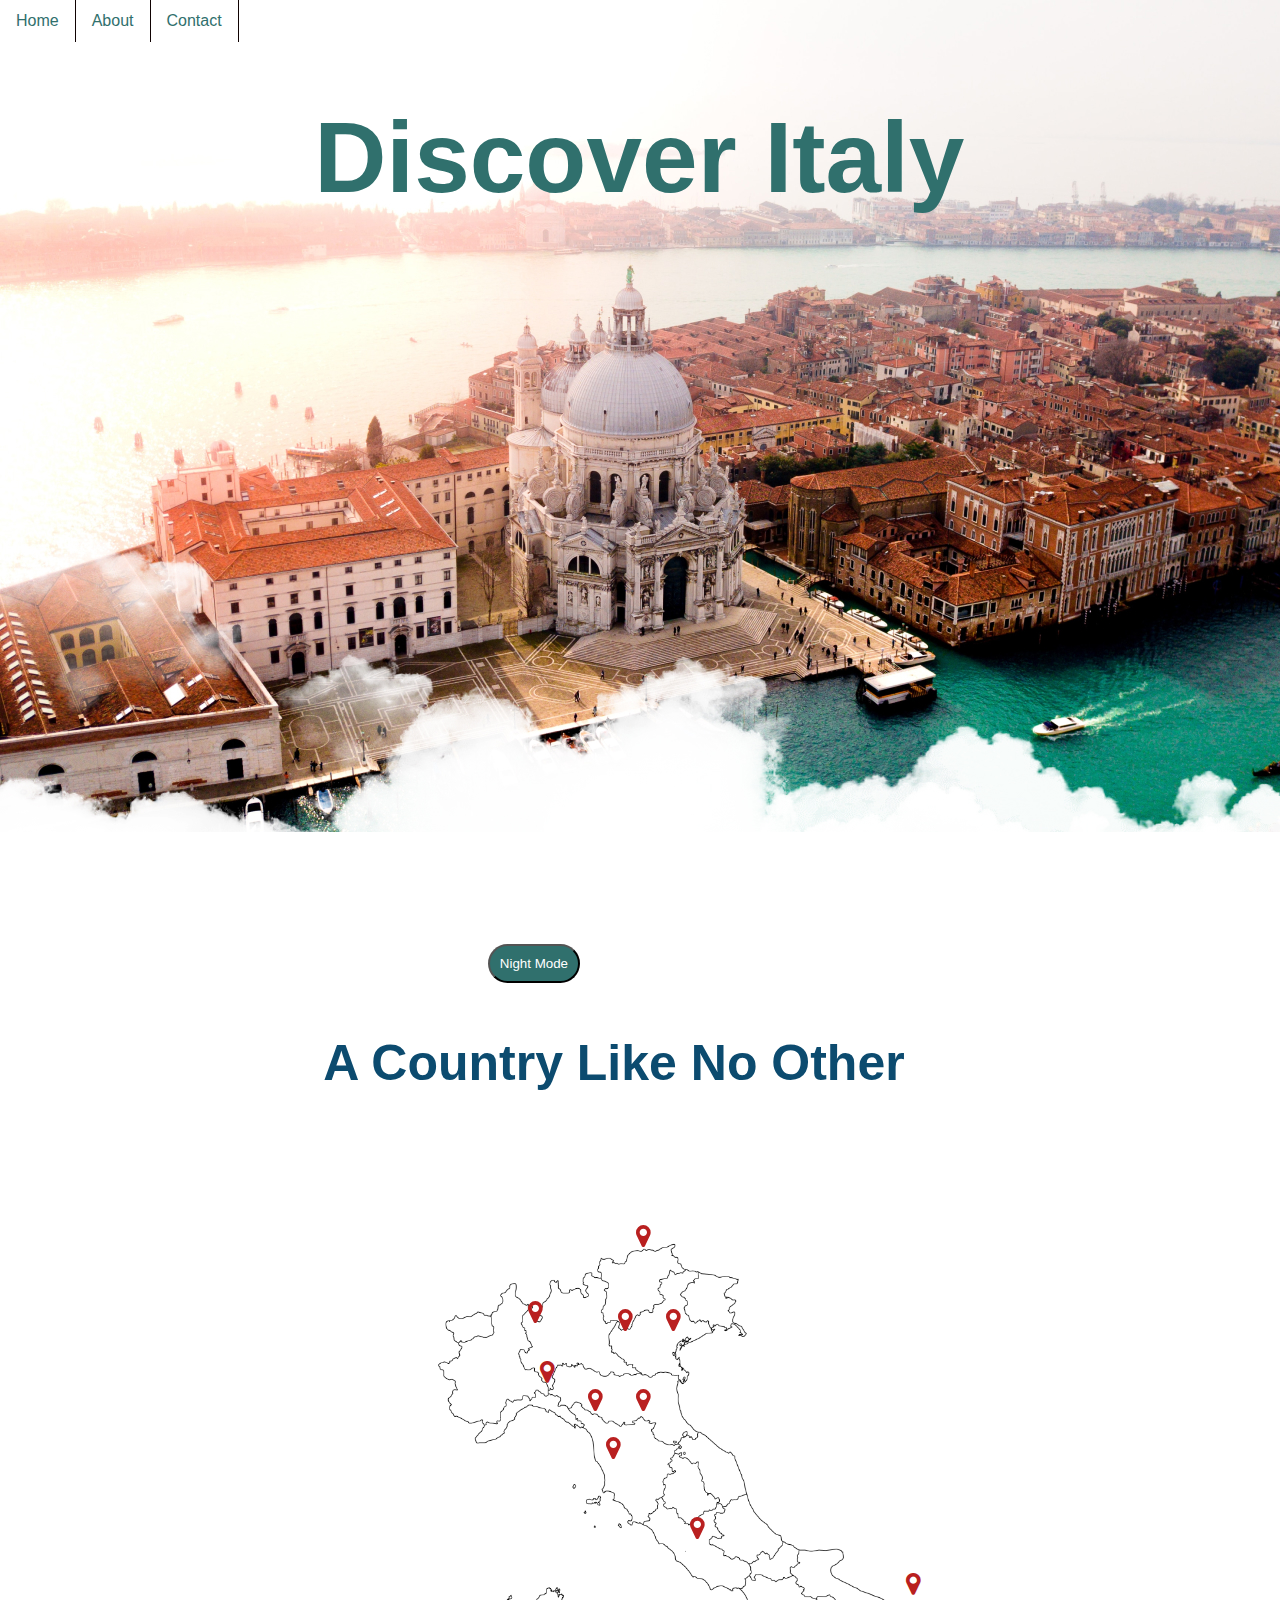
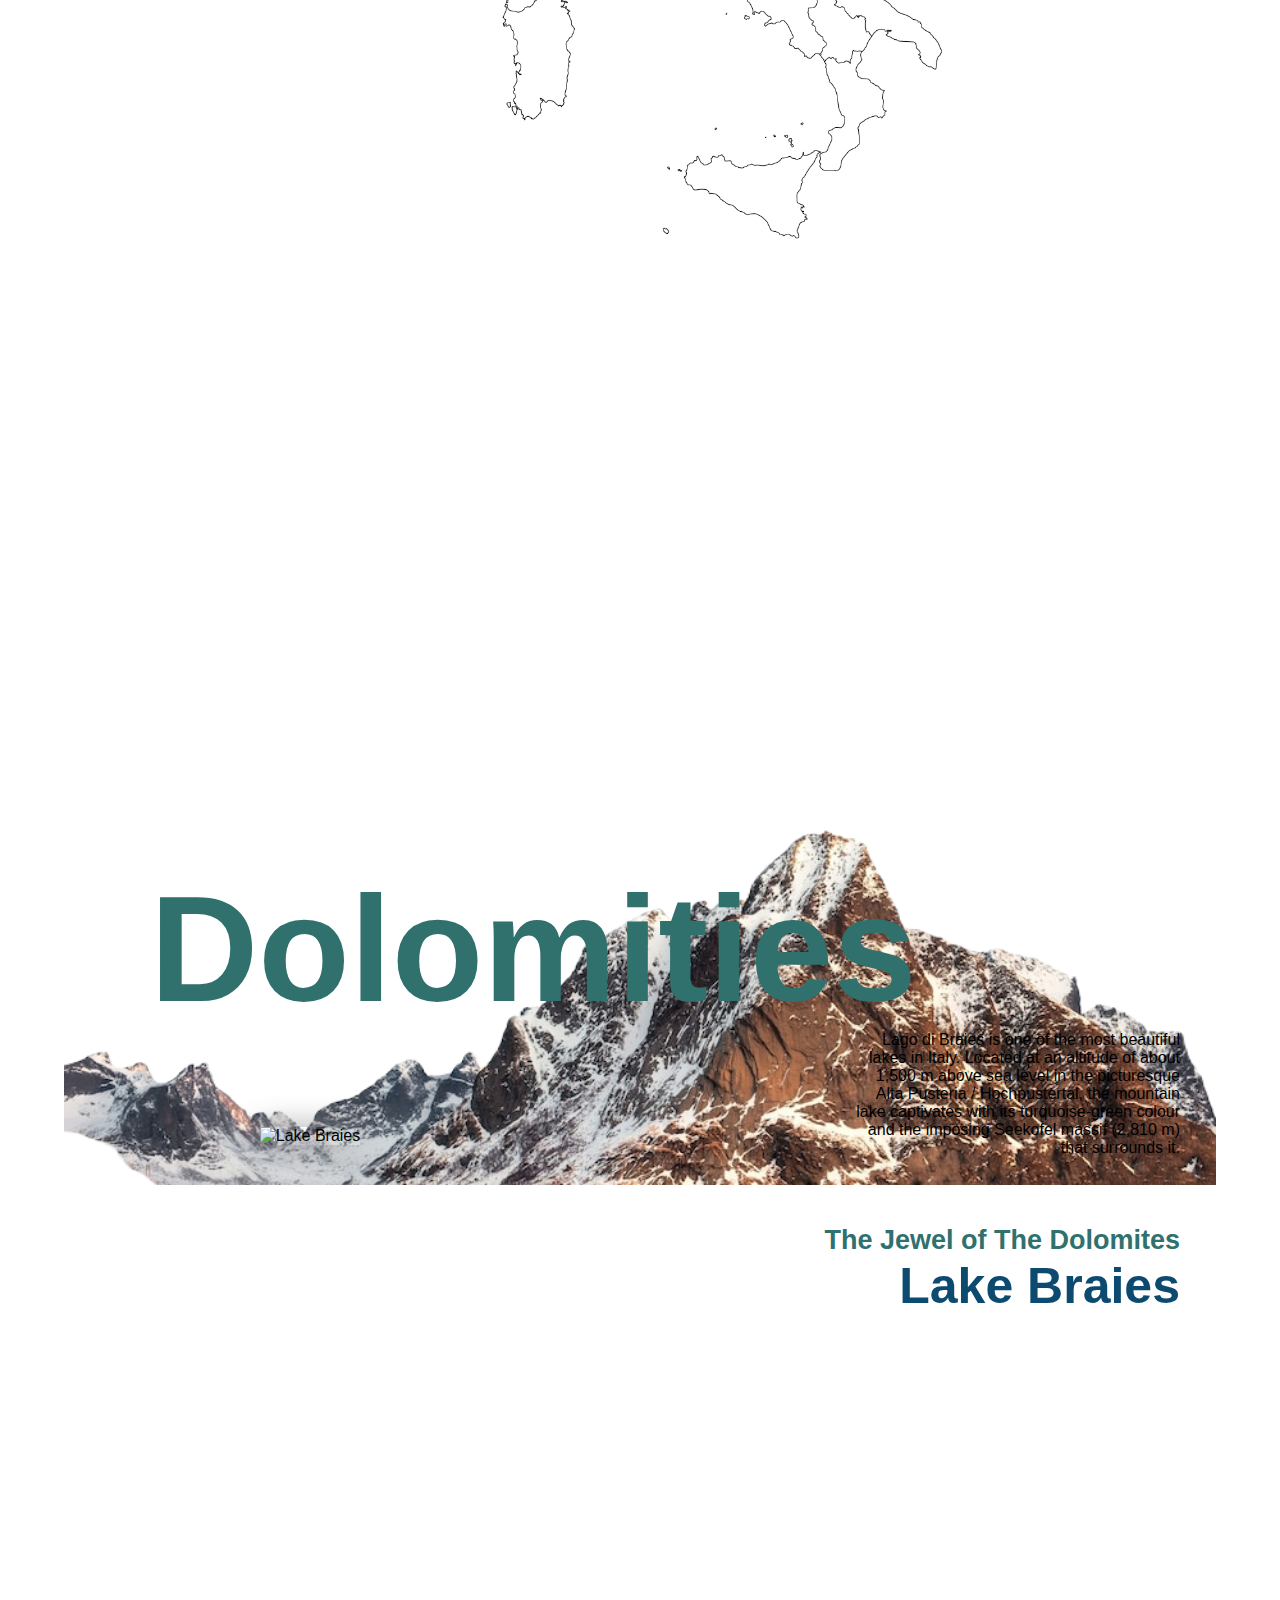
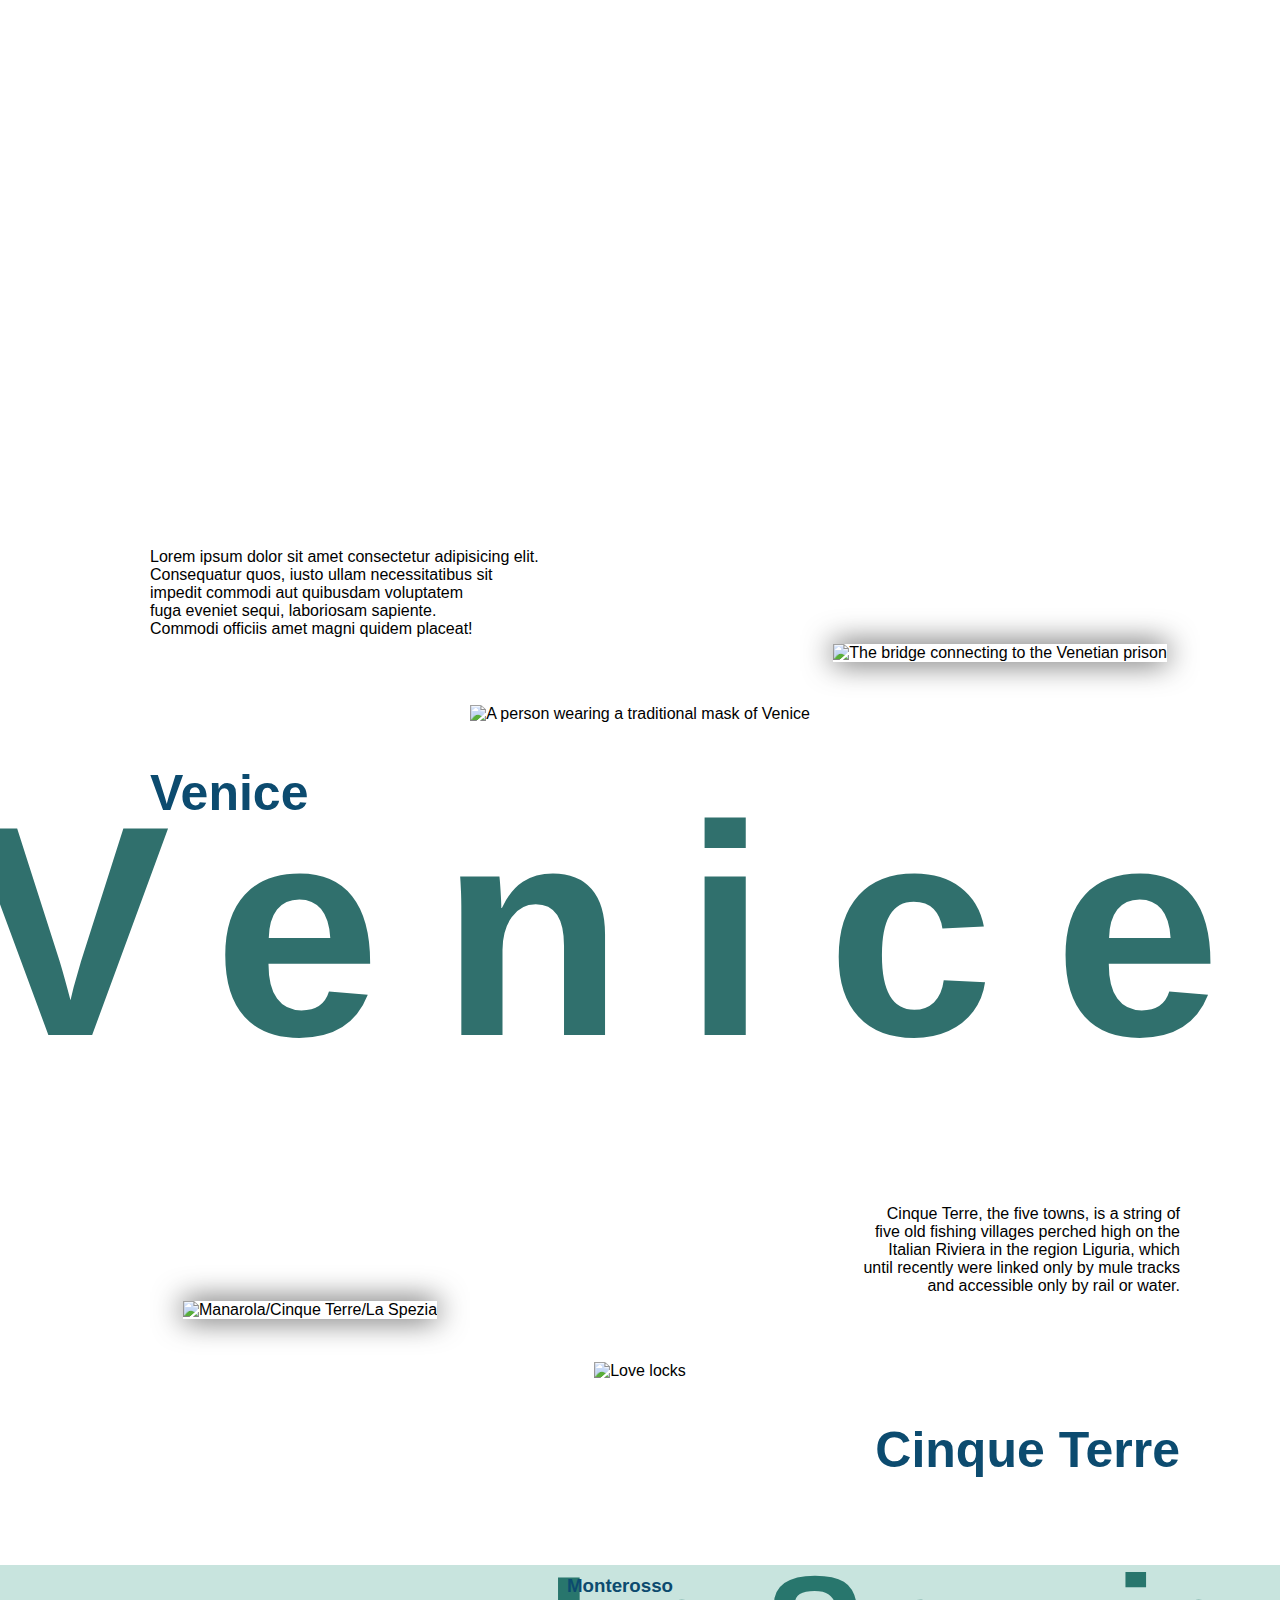
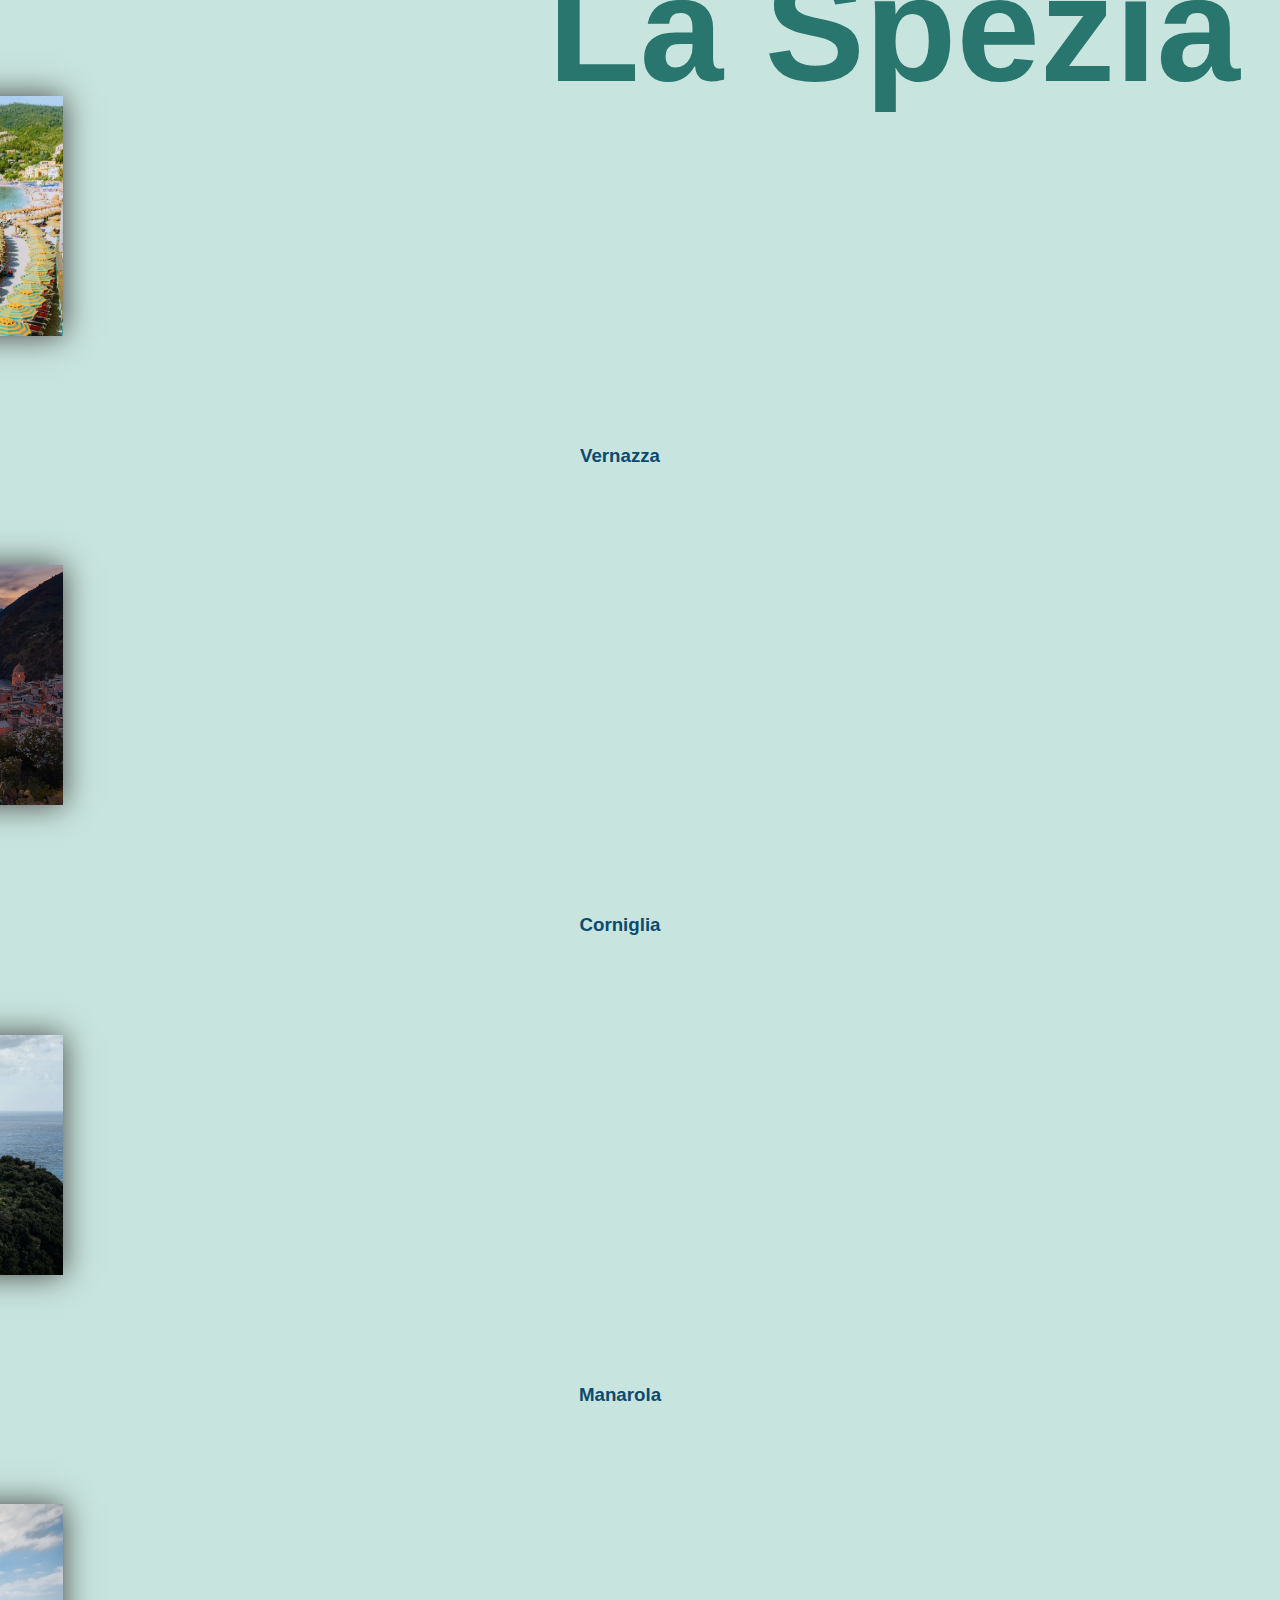
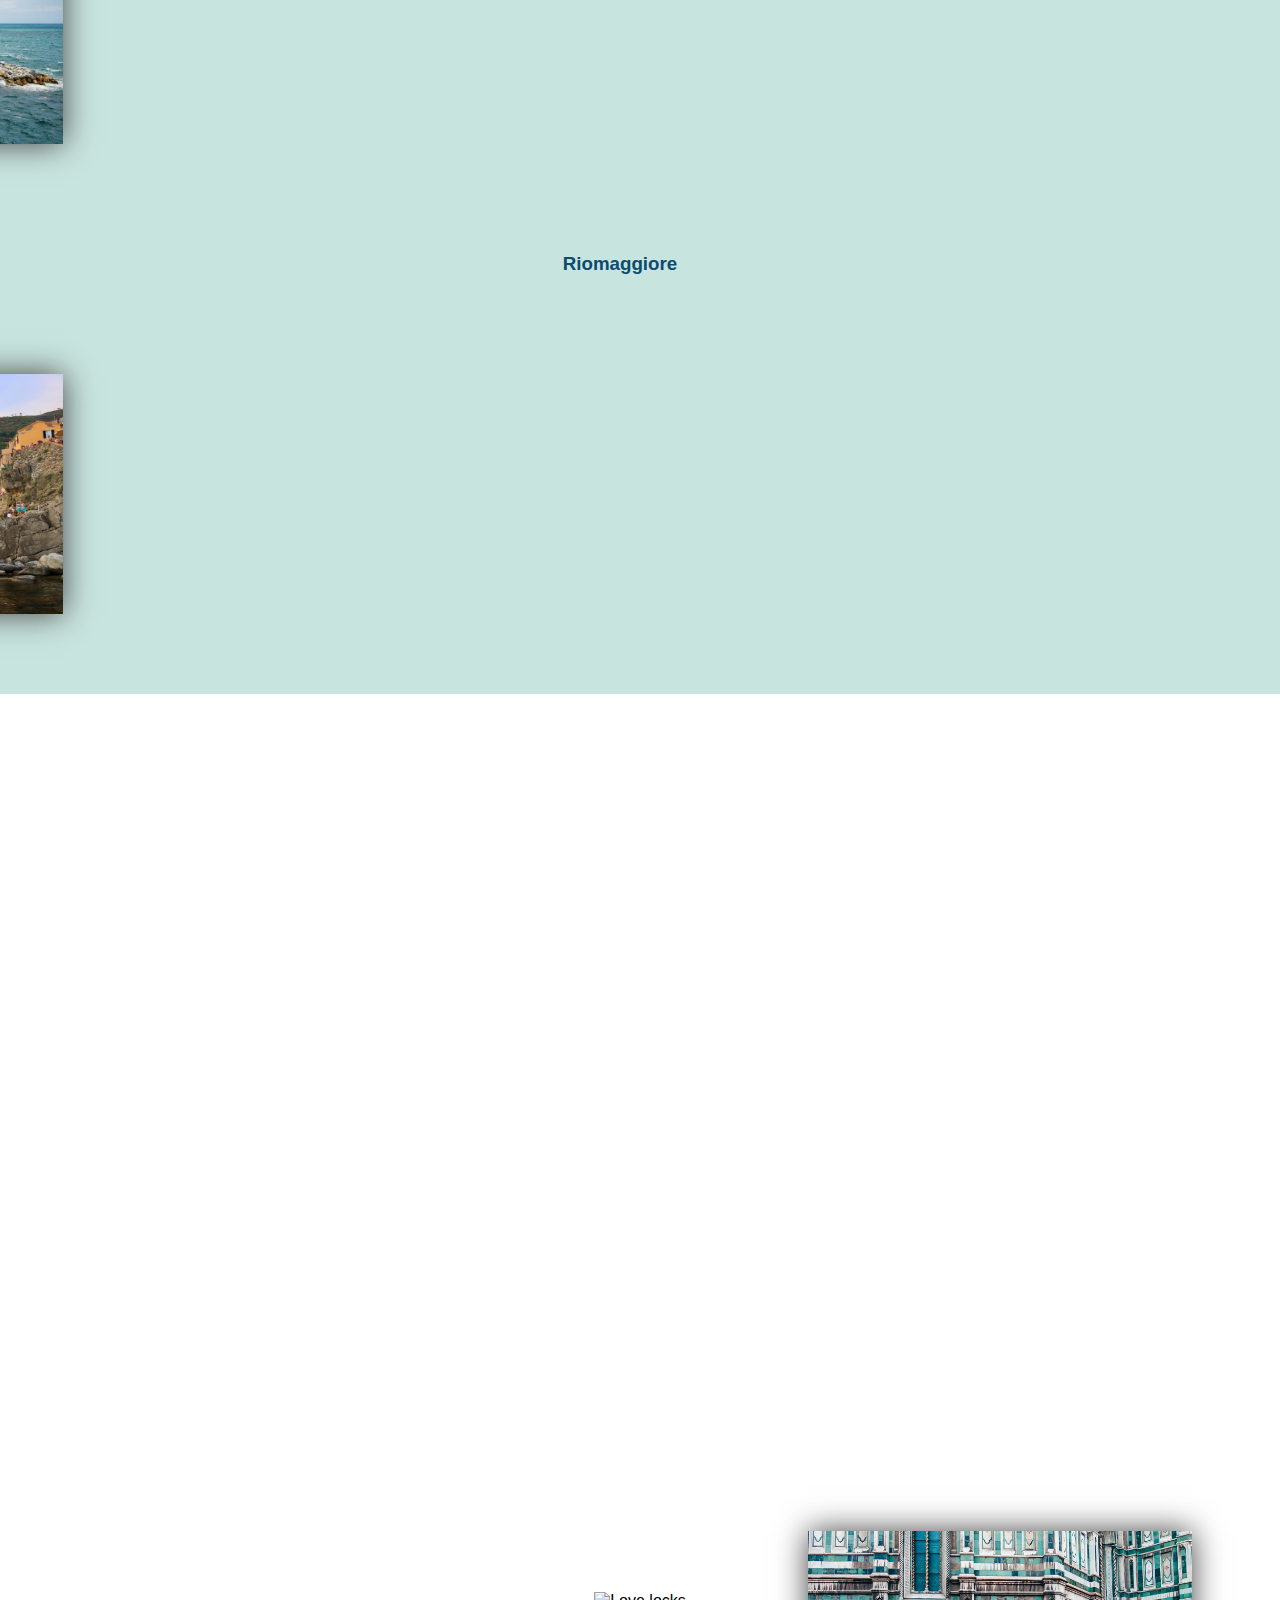
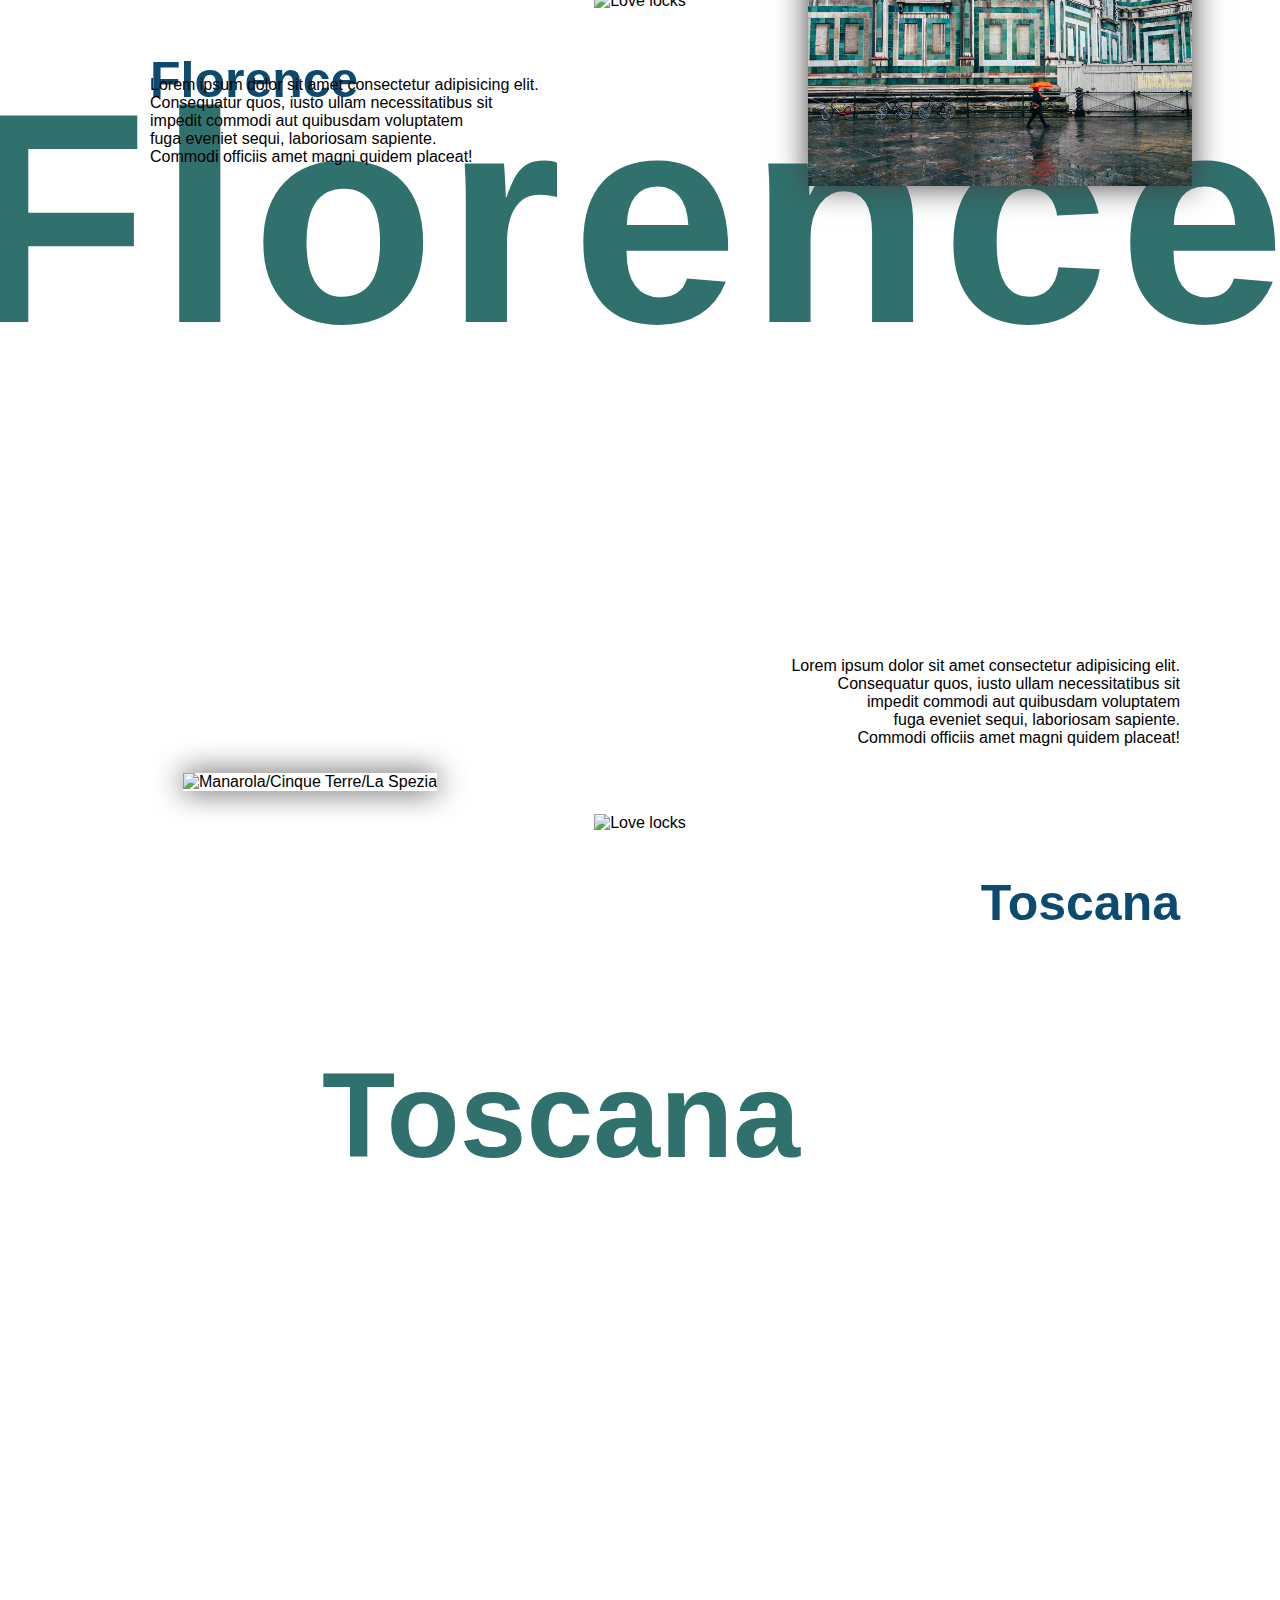
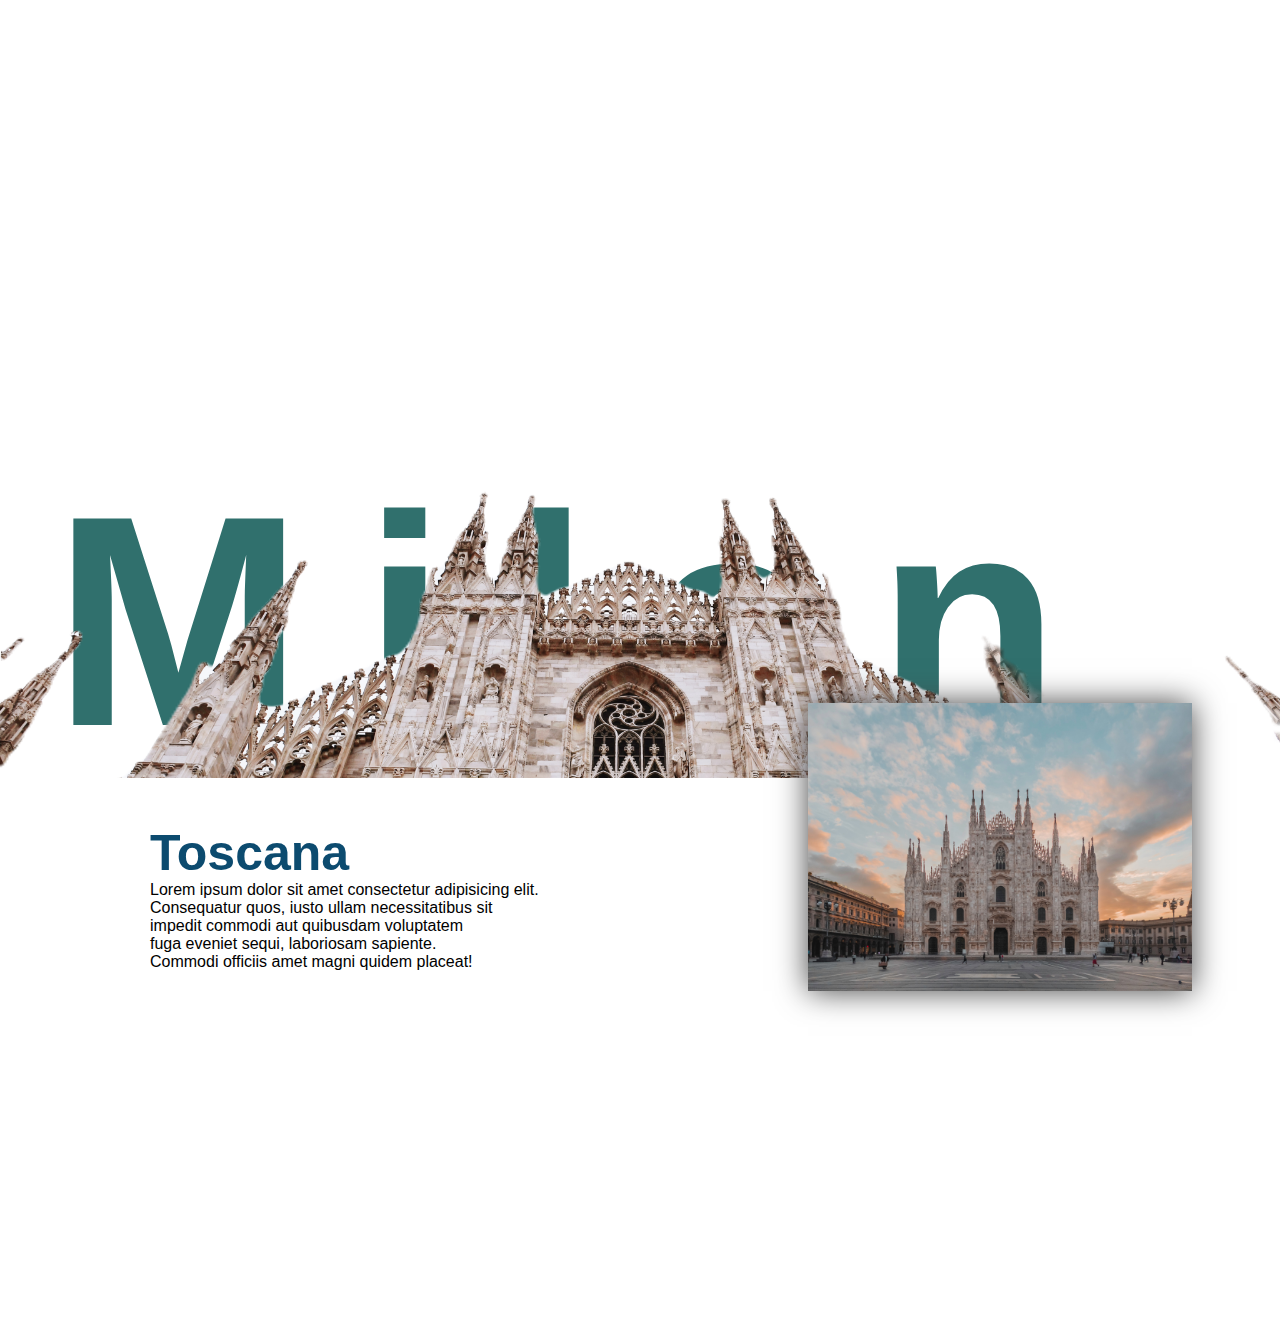
==== commit 66538ea2: "added a carousel gallery" ====
--- a/index.html
+++ b/index.html
@@ -209,9 +209,11 @@
             <img width="90%" src="snow.png" alt="Alps">
 
             <div id="dolomities" class="dolomities">
-                <h2>Lake Braies</h2>
-                <img width="30%" src="samuele-errico-piccarini-JEBqFu2AOOA-unsplash.jpg" alt="Lake Braies">
-                <p>Lorem ipsum dolor sit amet consectetur adipisicing elit. <br> Consequatur quos, iusto ullam necessitatibus sit  <br> impedit commodi aut quibusdam voluptatem <br> fuga eveniet sequi, laboriosam sapiente. <br> Commodi officiis amet magni quidem placeat!</p>
+                <h4>The Jewel of The Dolomites</h4>
+            <h2>Lake Braies</h2>
+            <img width="30%" src="samuele-errico-piccarini-JEBqFu2AOOA-unsplash.jpg" alt="Lake Braies">
+            
+                <p>Lago di Braies is one of the most beautiful <br>lakes in Italy. Located at an altitude of about <br> 1,500 m above sea level in the picturesque <br>Alta Pusteria / Hochpustertal, the mountain <br>lake captivates with its turquoise-green colour <br> and the imposing Seekofel massif (2,810 m) <br>that surrounds it.</p>
             </div>
 
         <!--Venezia-->
@@ -237,28 +239,35 @@
 
             <div class="manarola">
                 <h2>Cinque Terre</h2>
-                <img width="30%" src="bjorn-snelders-PeLkhi_B3wI-unsplash.jpg" alt="Manarola/Cinque Terre/La Spezia">
-                <p>Lorem ipsum dolor sit amet consectetur adipisicing elit. <br> Consequatur quos, iusto ullam necessitatibus sit  <br> impedit commodi aut quibusdam voluptatem <br> fuga eveniet sequi, laboriosam sapiente. <br> Commodi officiis amet magni quidem placeat!</p>
+                <img width="31%" src="andreas-kretschmer--ahOKp3g4-I-unsplash.jpg" alt="Manarola/Cinque Terre/La Spezia">
+                <p>Cinque Terre, the five towns, is a string of <br> five old fishing villages perched high on the <br> Italian Riviera in the region Liguria, which <br> until recently were linked only by mule tracks<br> and accessible only by rail or water.
+                </p> <br><br>
+
+                
 
                 <div class="gallery js-flickity"
                 data-flickity-options='{ "wrapAround": true }'>
-                
-                <div class="gallery-cell">
-                    <img width="100%" src="chairs-umbrellas-fill-spiaggia-d.jpeg" alt="Manarola/Cinque Terre/La Spezia">
-                </div>
-                <div class="gallery-cell">
-                    <img width="100%" src="bjorn-snelders-PeLkhi_B3wI-unsplash.jpg" alt="Manarola/Cinque Terre/La Spezia">
-                </div>
-                <div class="gallery-cell">
-                    <img width="100%" src="bjorn-snelders-PeLkhi_B3wI-unsplash.jpg" alt="Manarola/Cinque Terre/La Spezia">
-                </div>
-                <div class="gallery-cell">
-                    <img width="100%" src="bjorn-snelders-PeLkhi_B3wI-unsplash.jpg" alt="Manarola/Cinque Terre/La Spezia">
-                </div>
-                <div class="gallery-cell">
-                    <img width="100%" src="bjorn-snelders-PeLkhi_B3wI-unsplash.jpg" alt="Manarola/Cinque Terre/La Spezia">
-                </div>
-                </div>
+                <h3>Monterosso</h3>
+                <div class="gallery-cell">
+                    <img width="80%" height="60%" src="chairs-umbrellas-fill-spiaggia-d.jpeg" alt="Manarola/Cinque Terre/La Spezia">
+                </div>
+                <h3>Vernazza</h3>
+                <div class="gallery-cell">
+                    <img width="80%" height="60%" src="anders-jilden-cYrMQA7a3Wc-unsplash.jpg" alt="Manarola/Cinque Terre/La Spezia">
+                </div>
+                <h3>Corniglia</h3>
+                <div class="gallery-cell">
+                    <img width="80%" height="60%"  src="ansgar-scheffold-6hokOAEHOII-unsplash.jpg" alt="Manarola/Cinque Terre/La Spezia">
+                </div>
+                <h3>Manarola</h3>
+                <div class="gallery-cell">
+                    <img width="80%" height="60%" src="vidar-nordli-mathisen-SF2yQGSZ_Pg-unsplash.jpg" alt="Manarola/Cinque Terre/La Spezia">
+                </div>
+                <h3>Riomaggiore</h3>
+                <div class="gallery-cell">
+                    <img width="80%" height="60%"  src="hongbin-glhRZYIAKb4-unsplash.jpg" alt="Manarola/Cinque Terre/La Spezia">
+                </div>
+            </div>
             </div>
 
 
@@ -320,6 +329,6 @@
         
 
     </footer>
-    <script src='//cdnjs.cloudflare.com/ajax/libs/flickity/1.0.0/flickity.pkgd.js'></script><script  src="./script.js"></script>
+    <script src='//cdnjs.cloudflare.com/ajax/libs/flickity/1.0.0/flickity.pkgd.js'></script>
 </body>
 </html>--- a/style.css
+++ b/style.css
@@ -201,11 +201,18 @@
   top: 455px;
   color: #30706D;
 }
+body section .dolomities h4 {
+  color: #30706D;
+  font-size: 27px;
+  text-align: right;
+  position: relative;
+  right: 100px;
+}
 body section .dolomities p {
   text-align: right;
   position: relative;
   right: 100px;
-  bottom: 350px;
+  bottom: 400px;
 }
 body section .dolomities h2 {
   color: #0c4b6f;
@@ -213,12 +220,13 @@
   text-align: right;
   position: relative;
   right: 100px;
+  bottom: 40px;
 }
 body section .dolomities img {
   position: relative;
   left: -330px;
-  bottom: 200px;
-  box-shadow: 0 0 30px #434343;
+  bottom: 270px;
+  box-shadow: 0 0 30px #9c9c9c;
 }
 body section .venice-text h1 {
   text-align: right;
@@ -273,7 +281,7 @@
 body section .manarola img {
   position: relative;
   left: -330px;
-  bottom: 200px;
+  bottom: 220px;
   box-shadow: 0 0 30px #434343;
 }
 body section .florence-text h1 {
@@ -281,7 +289,7 @@
   font-size: 300px;
   position: relative;
   top: 600px;
-  right: 30px;
+  right: 35px;
   z-index: -1;
   letter-spacing: 10px;
   color: #30706D;
@@ -365,25 +373,31 @@
 body * {
   box-sizing: border-box;
 }
-body body {
-  font-family: sans-serif;
-}
 body .gallery {
-  background: #EEE;
+  background: rgba(18, 139, 111, 0.23);
   position: relative;
   bottom: 150px;
+  justify-content: center;
+}
+body .gallery h3 {
+  text-align: center;
+  padding-right: 40px;
+  padding-top: 10px;
+  color: #0c4b6f;
 }
 body .gallery-cell {
-  width: 66%;
+  width: 35%;
   height: 400px;
-  margin-left: 50px;
+  margin-left: -10px;
   background: transparent;
+  position: relative;
+  top: 100px;
 }
 body .gallery-cell:before {
   display: block;
   text-align: center;
+  align-items: center;
   content: counter(gallery-cell);
   line-height: 200px;
-  font-size: 80px;
-  color: white;
+  color: transparent;
 }/*# sourceMappingURL=style.css.map */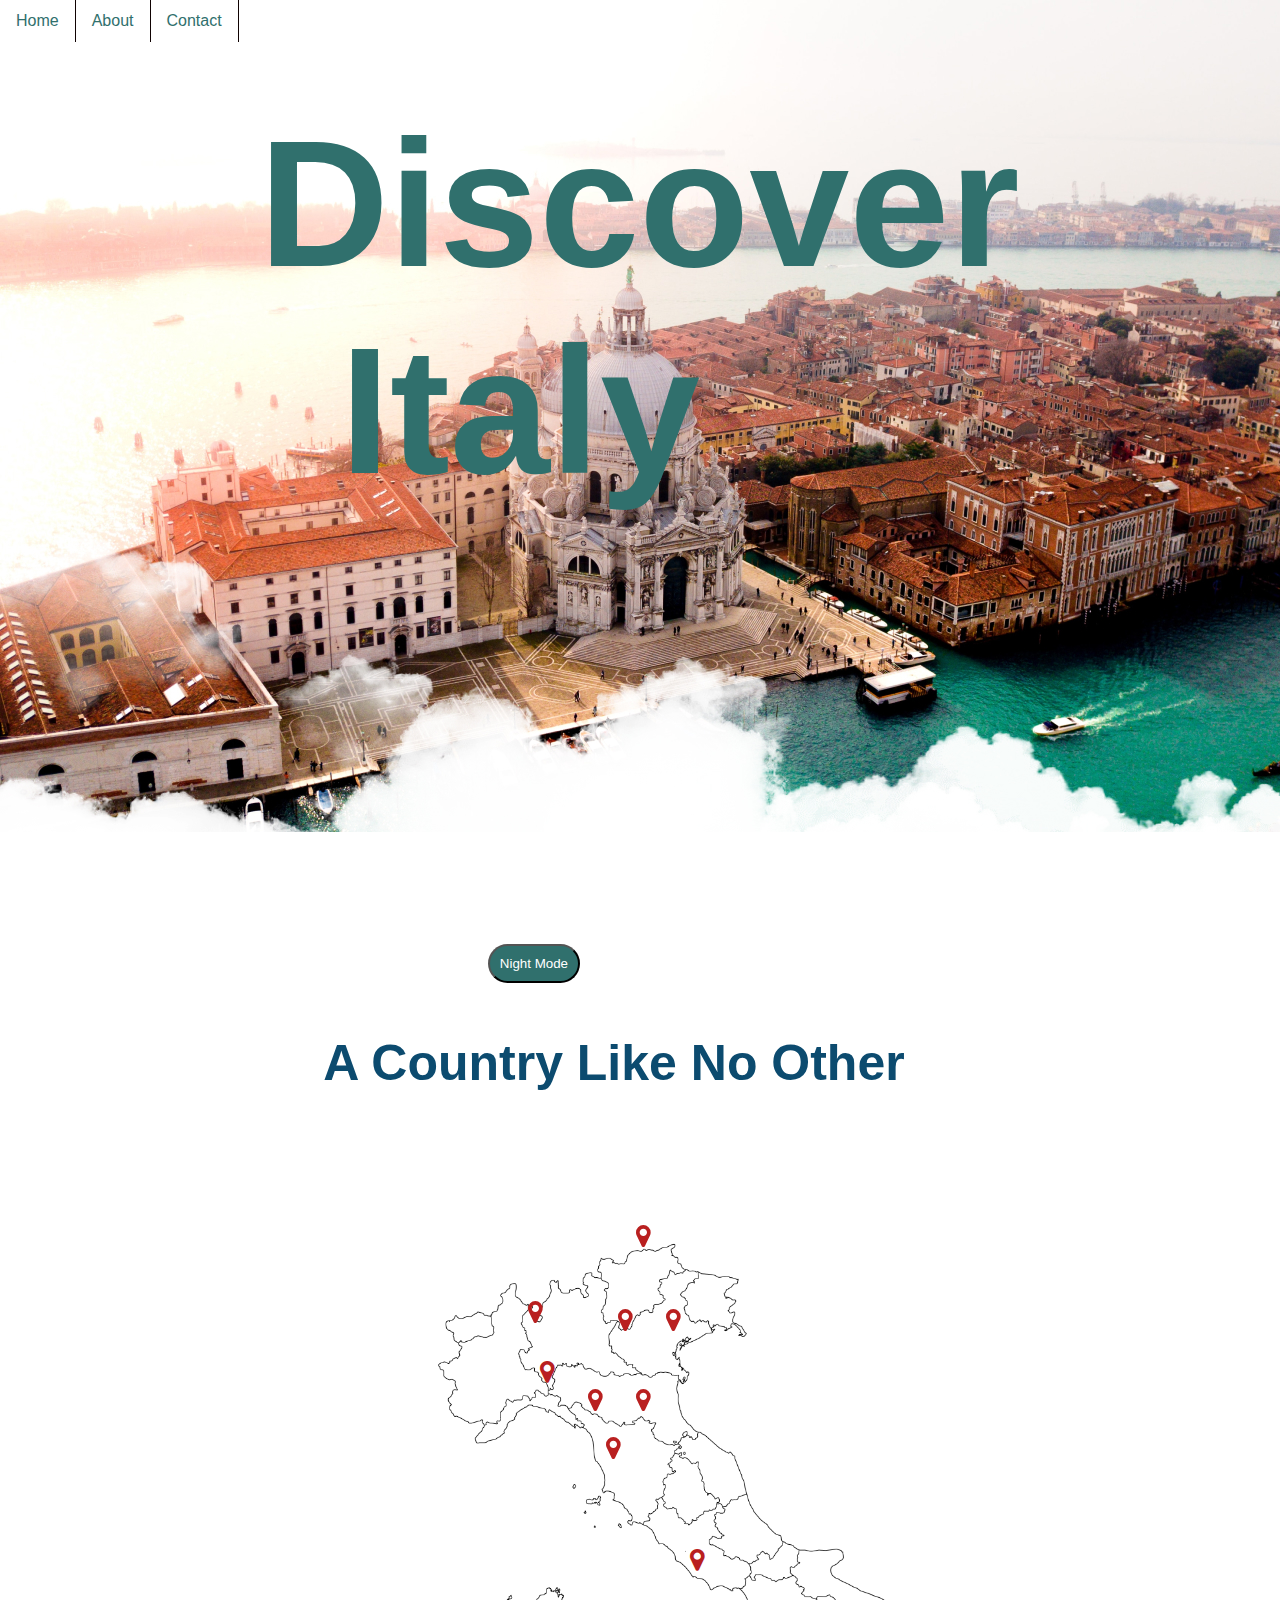
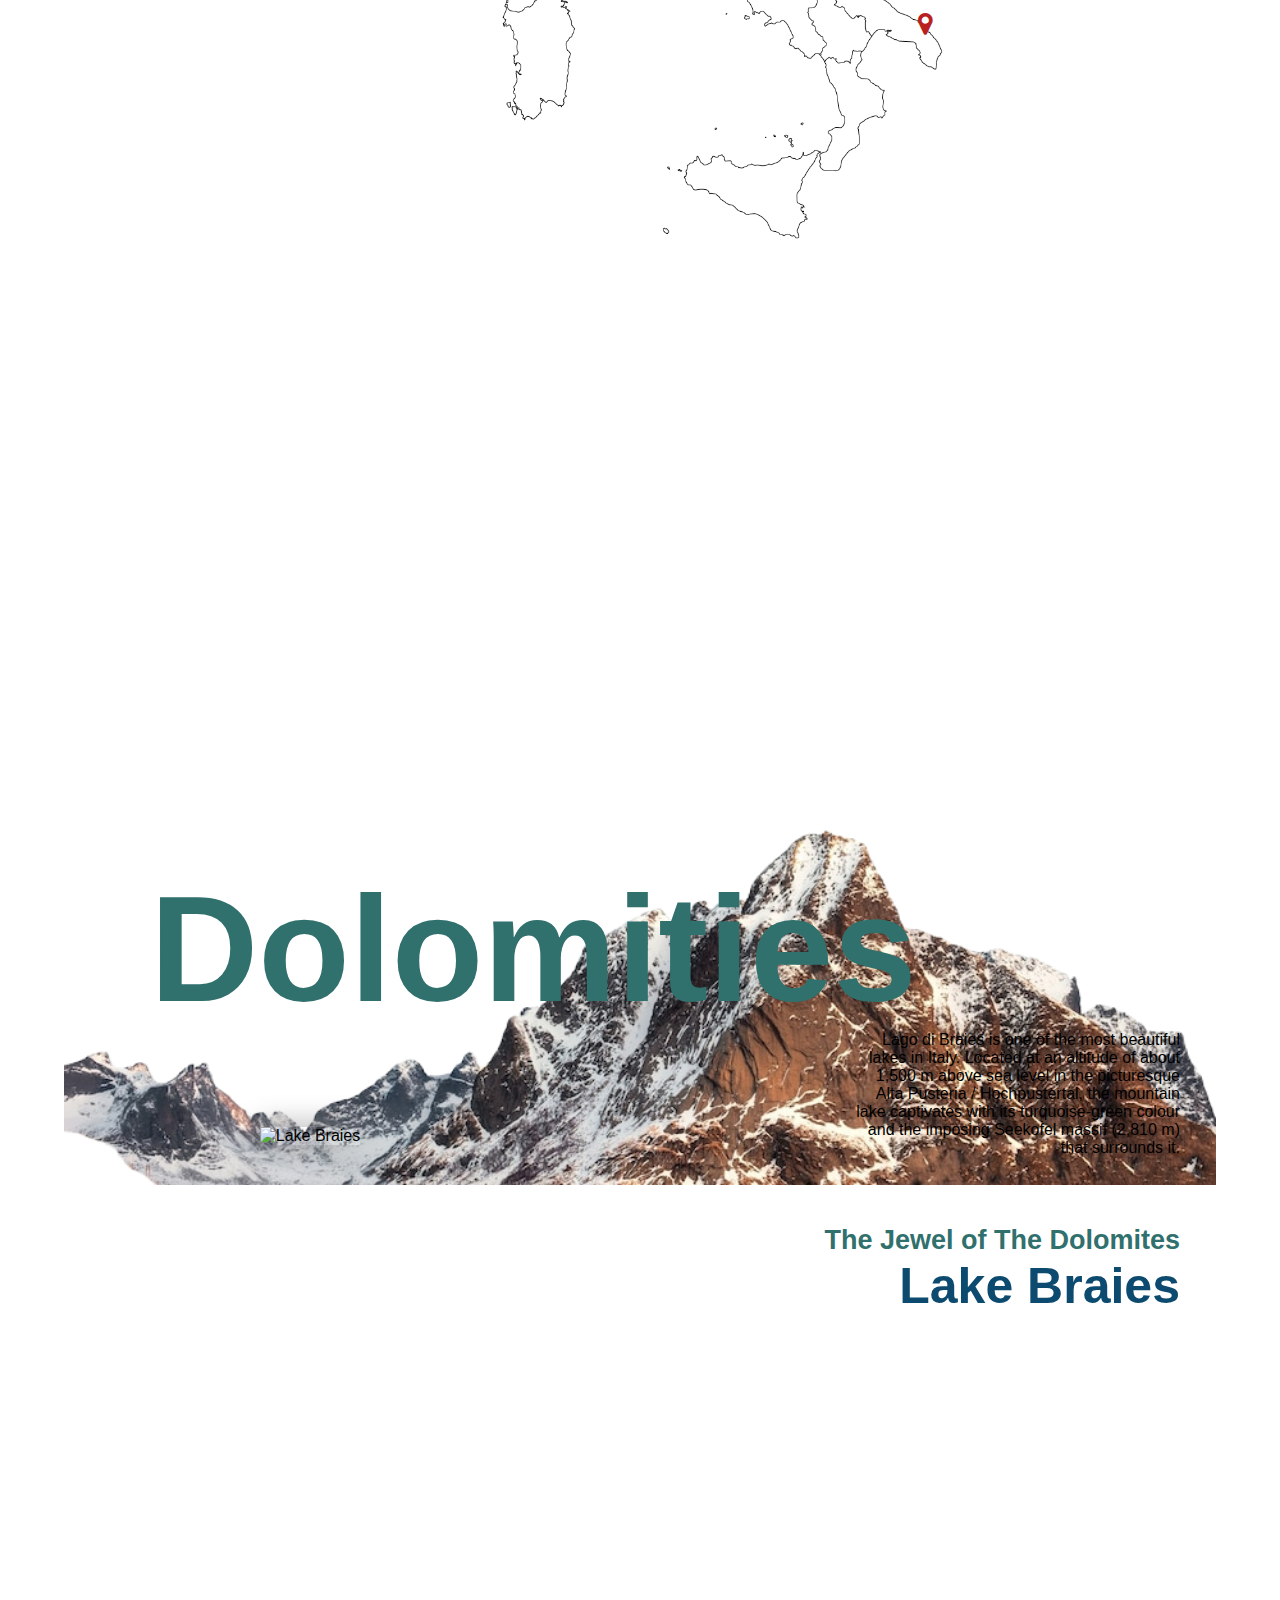
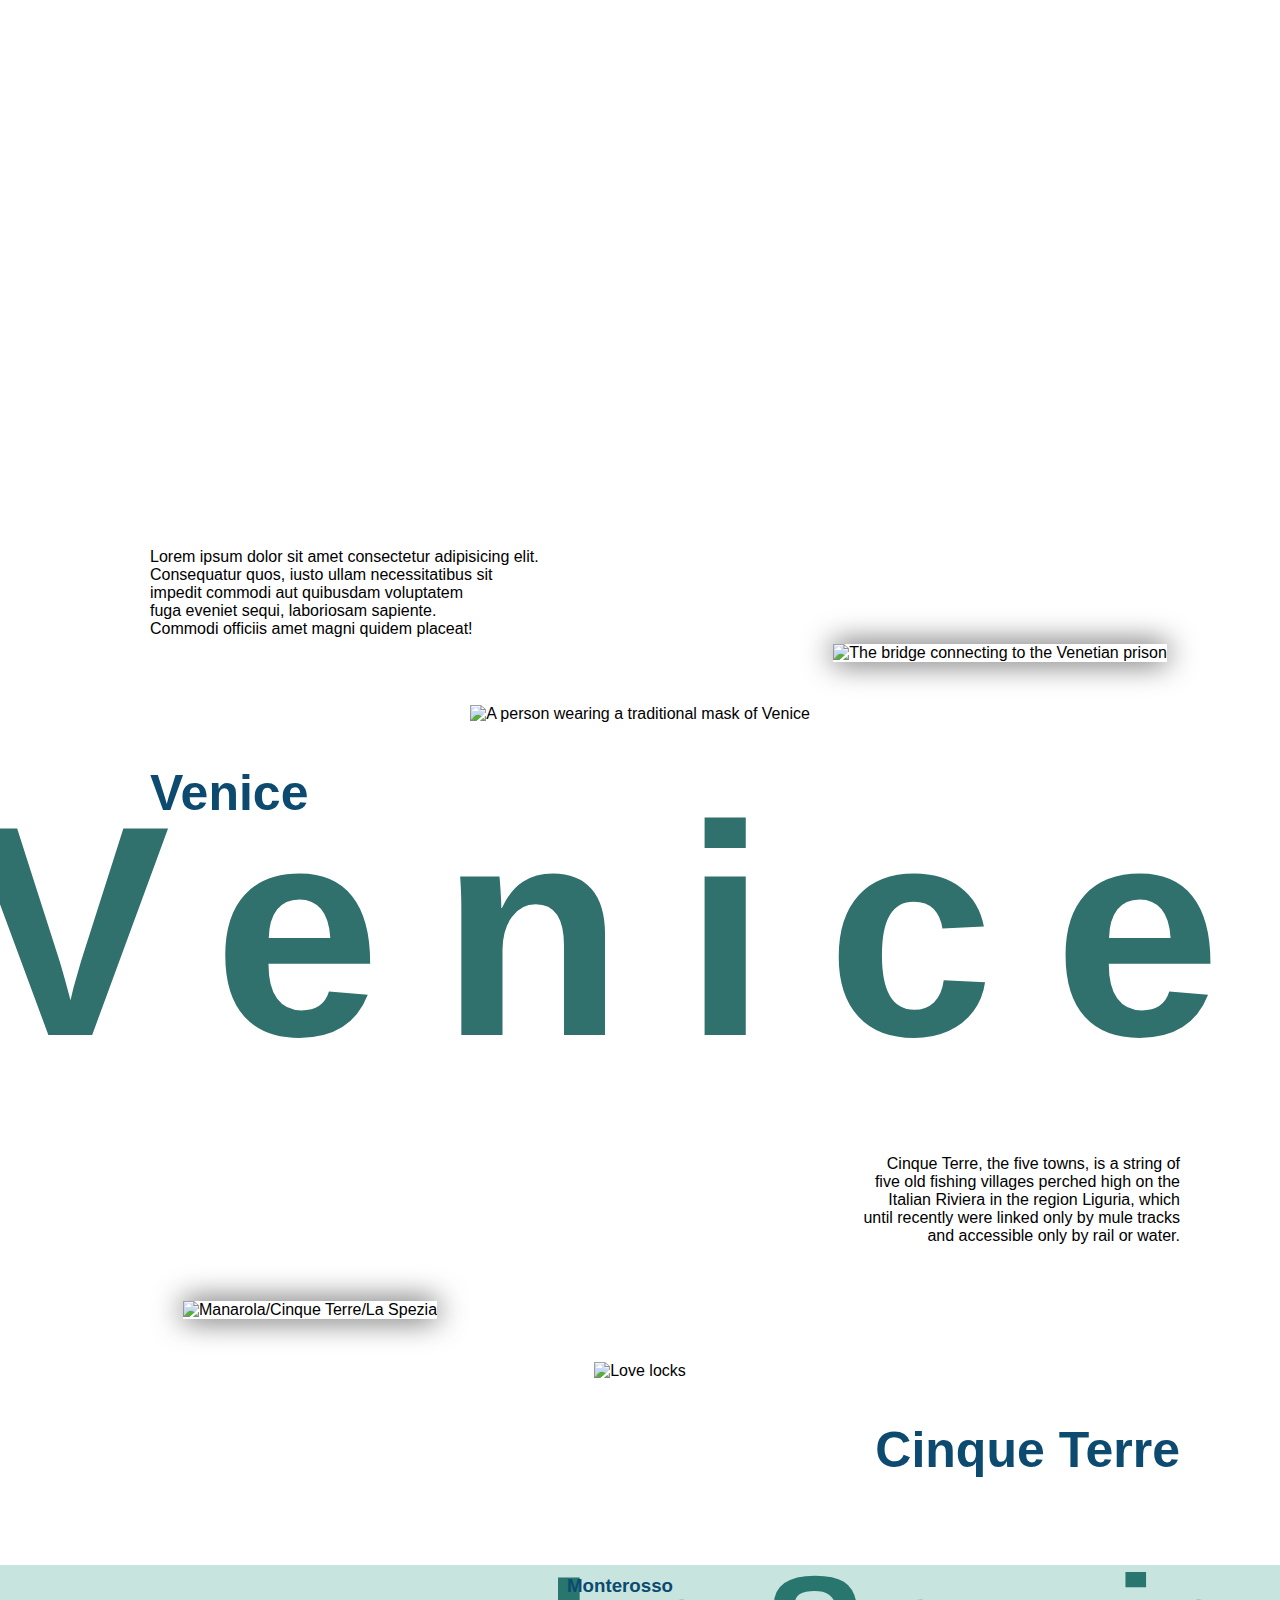
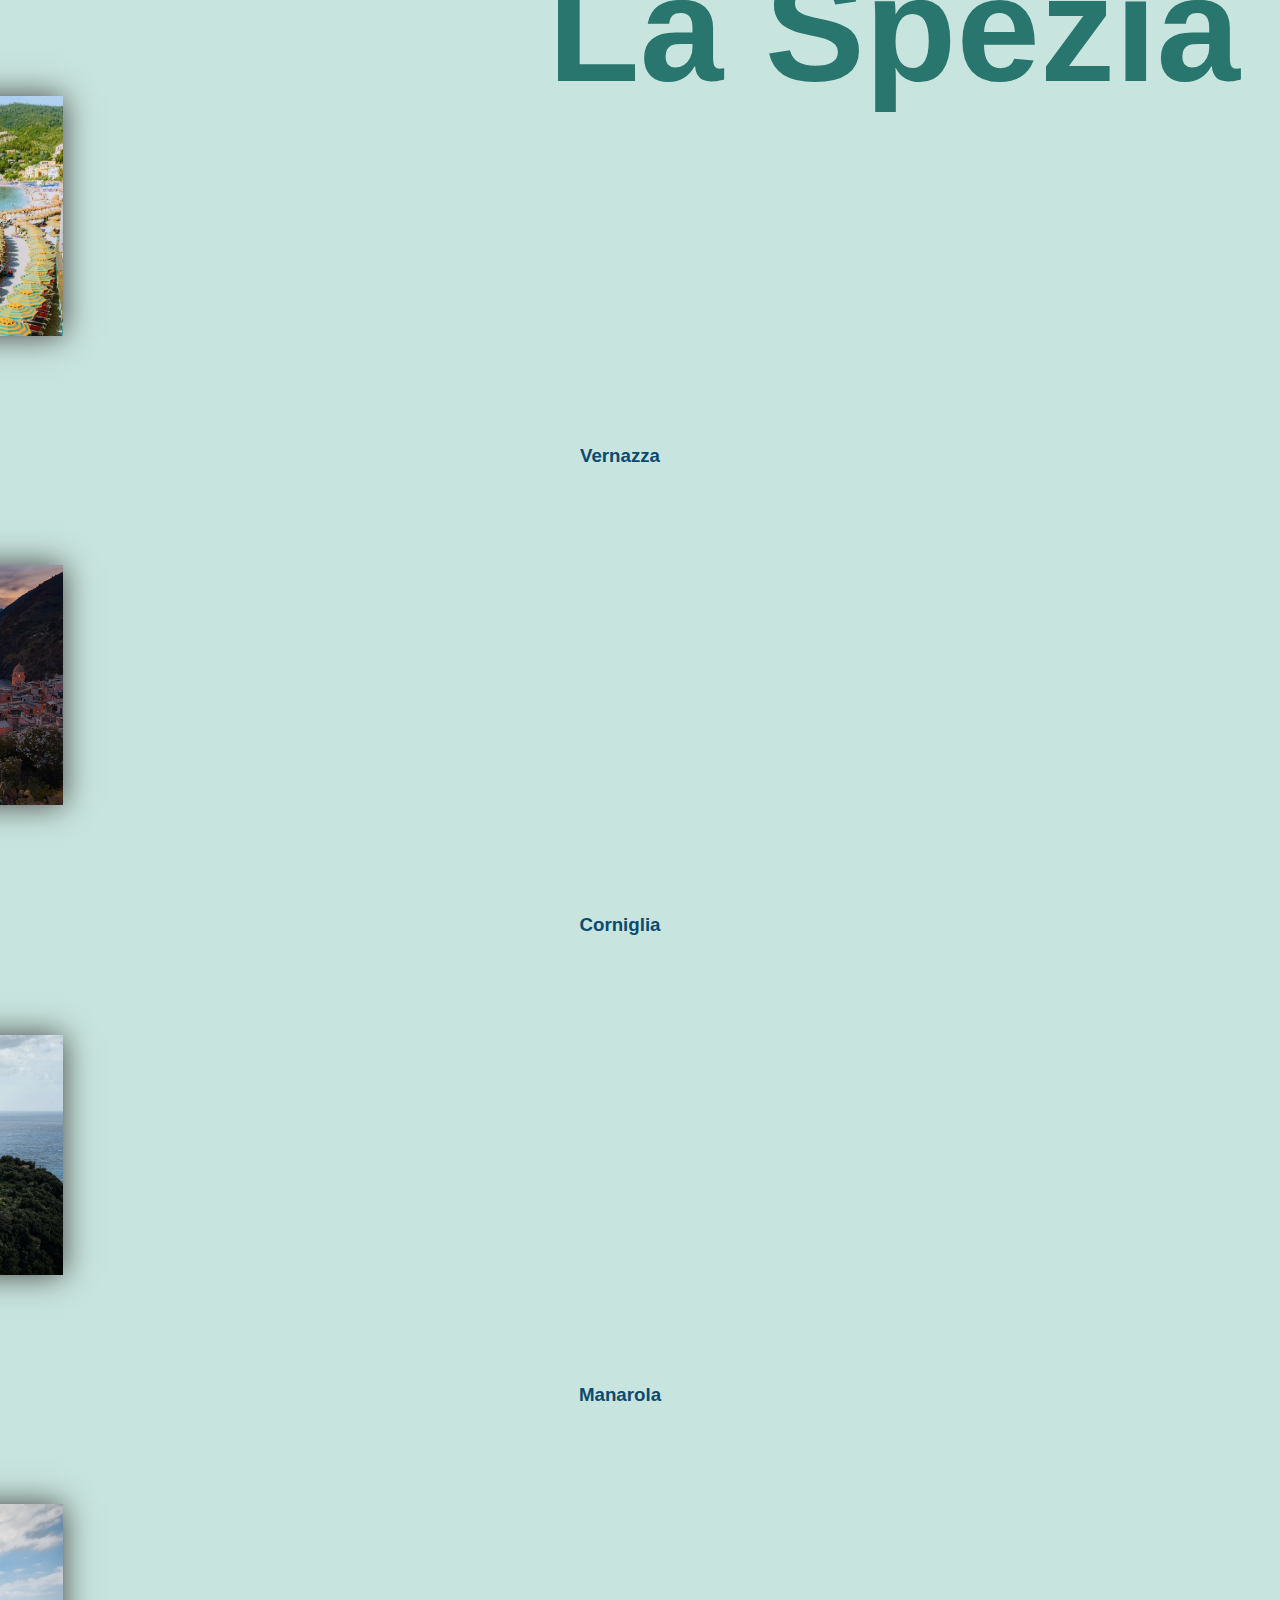
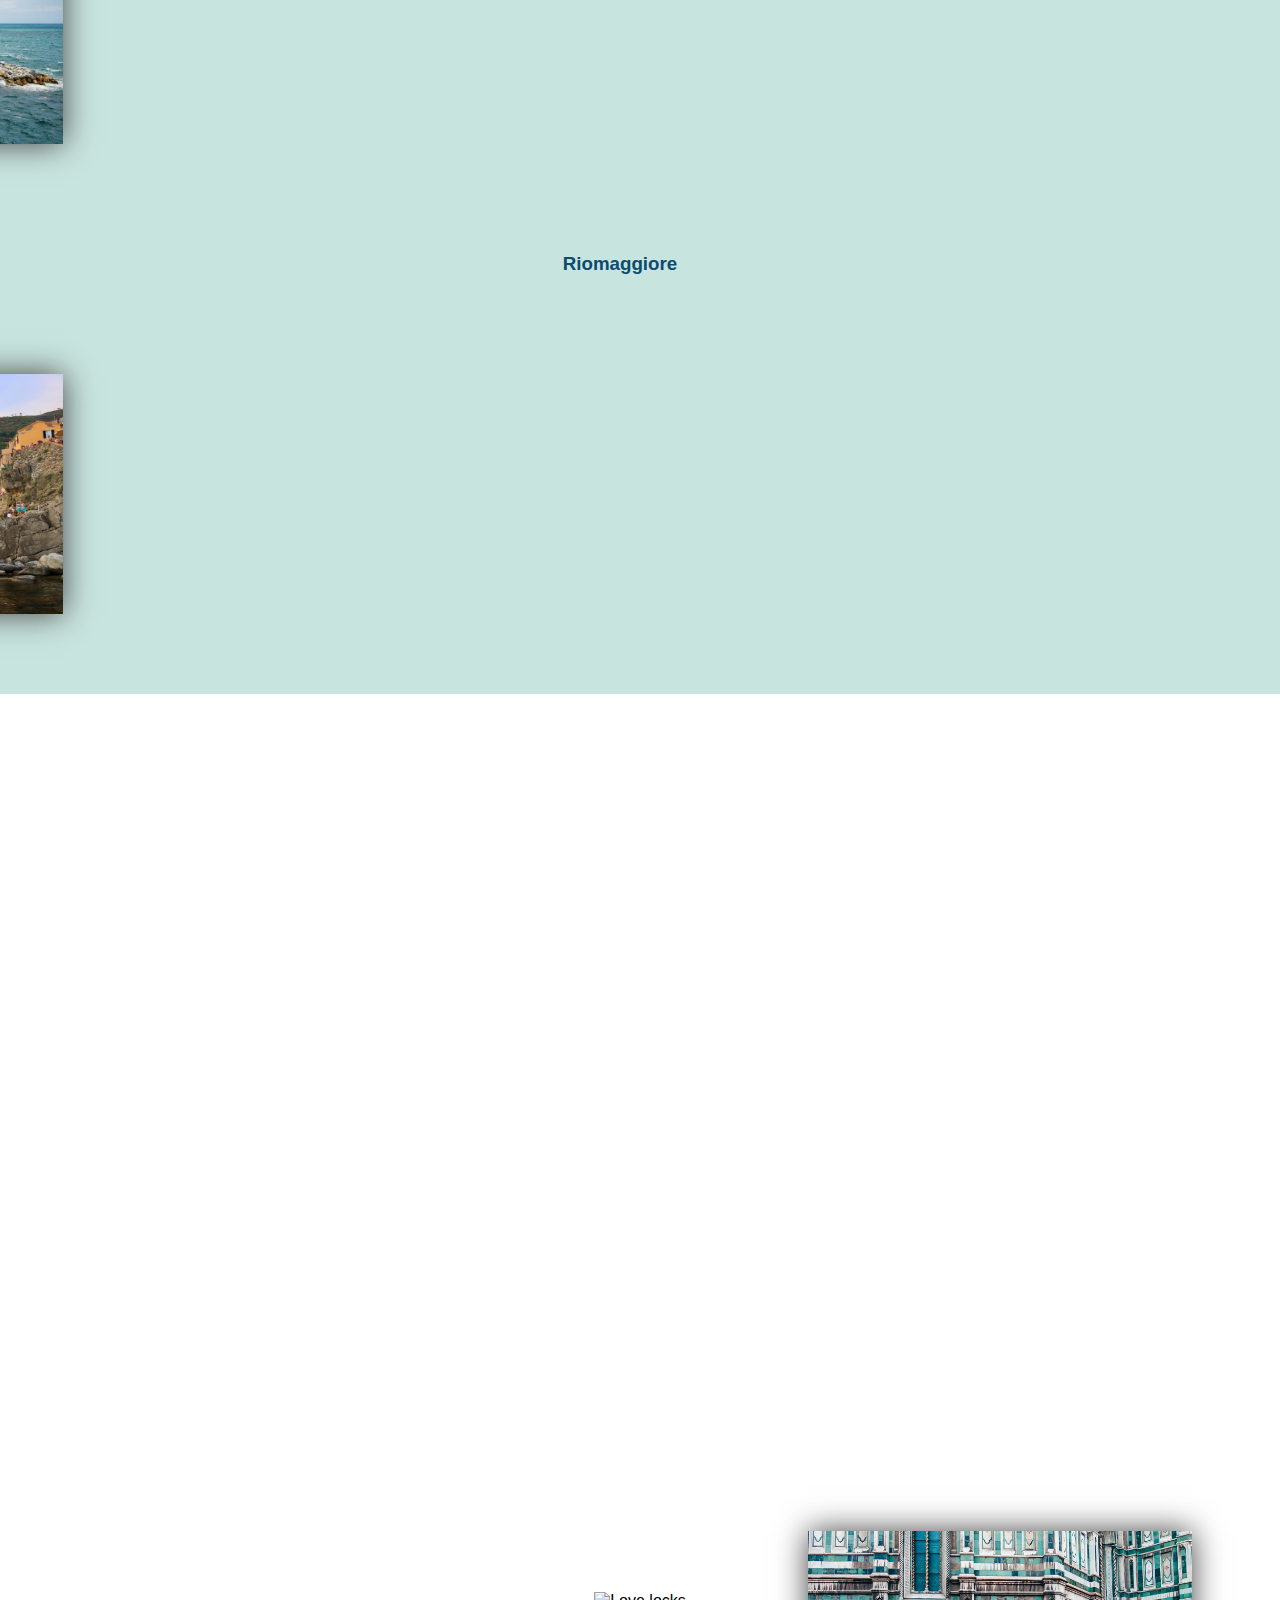
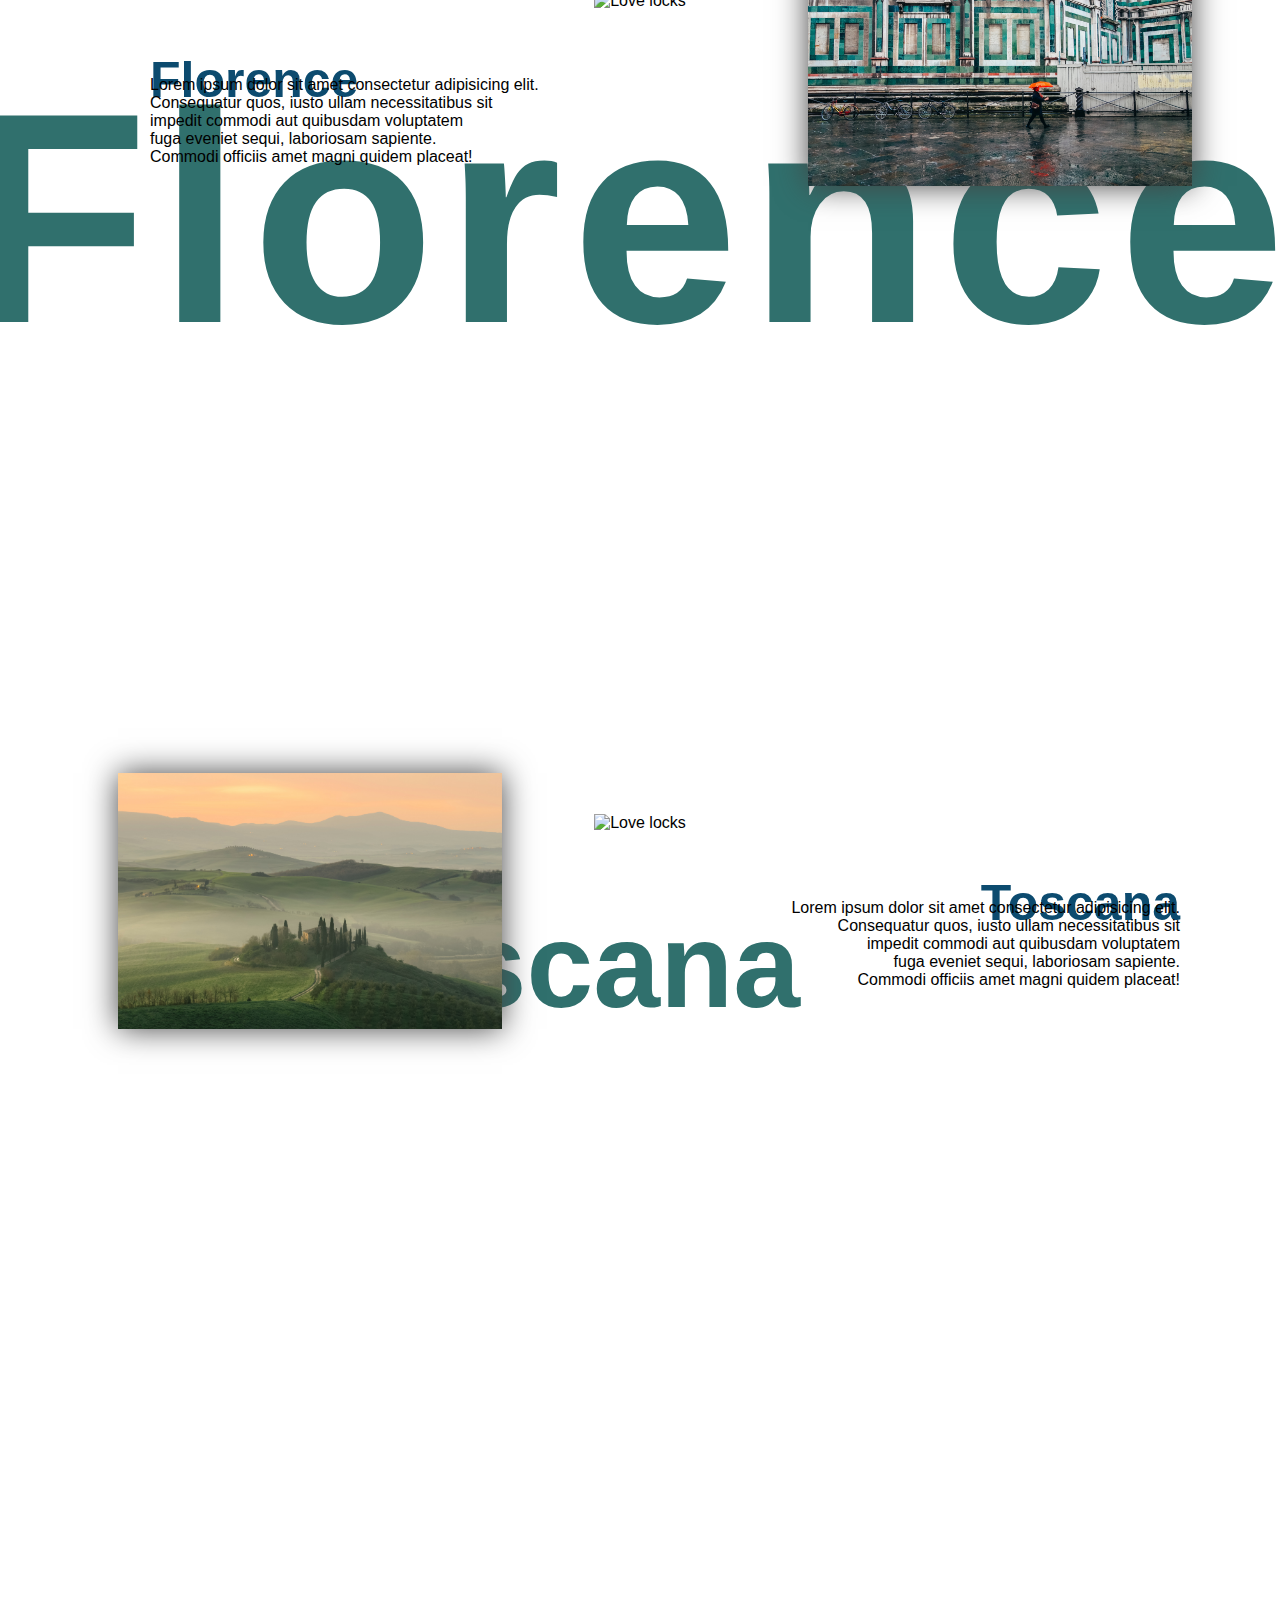
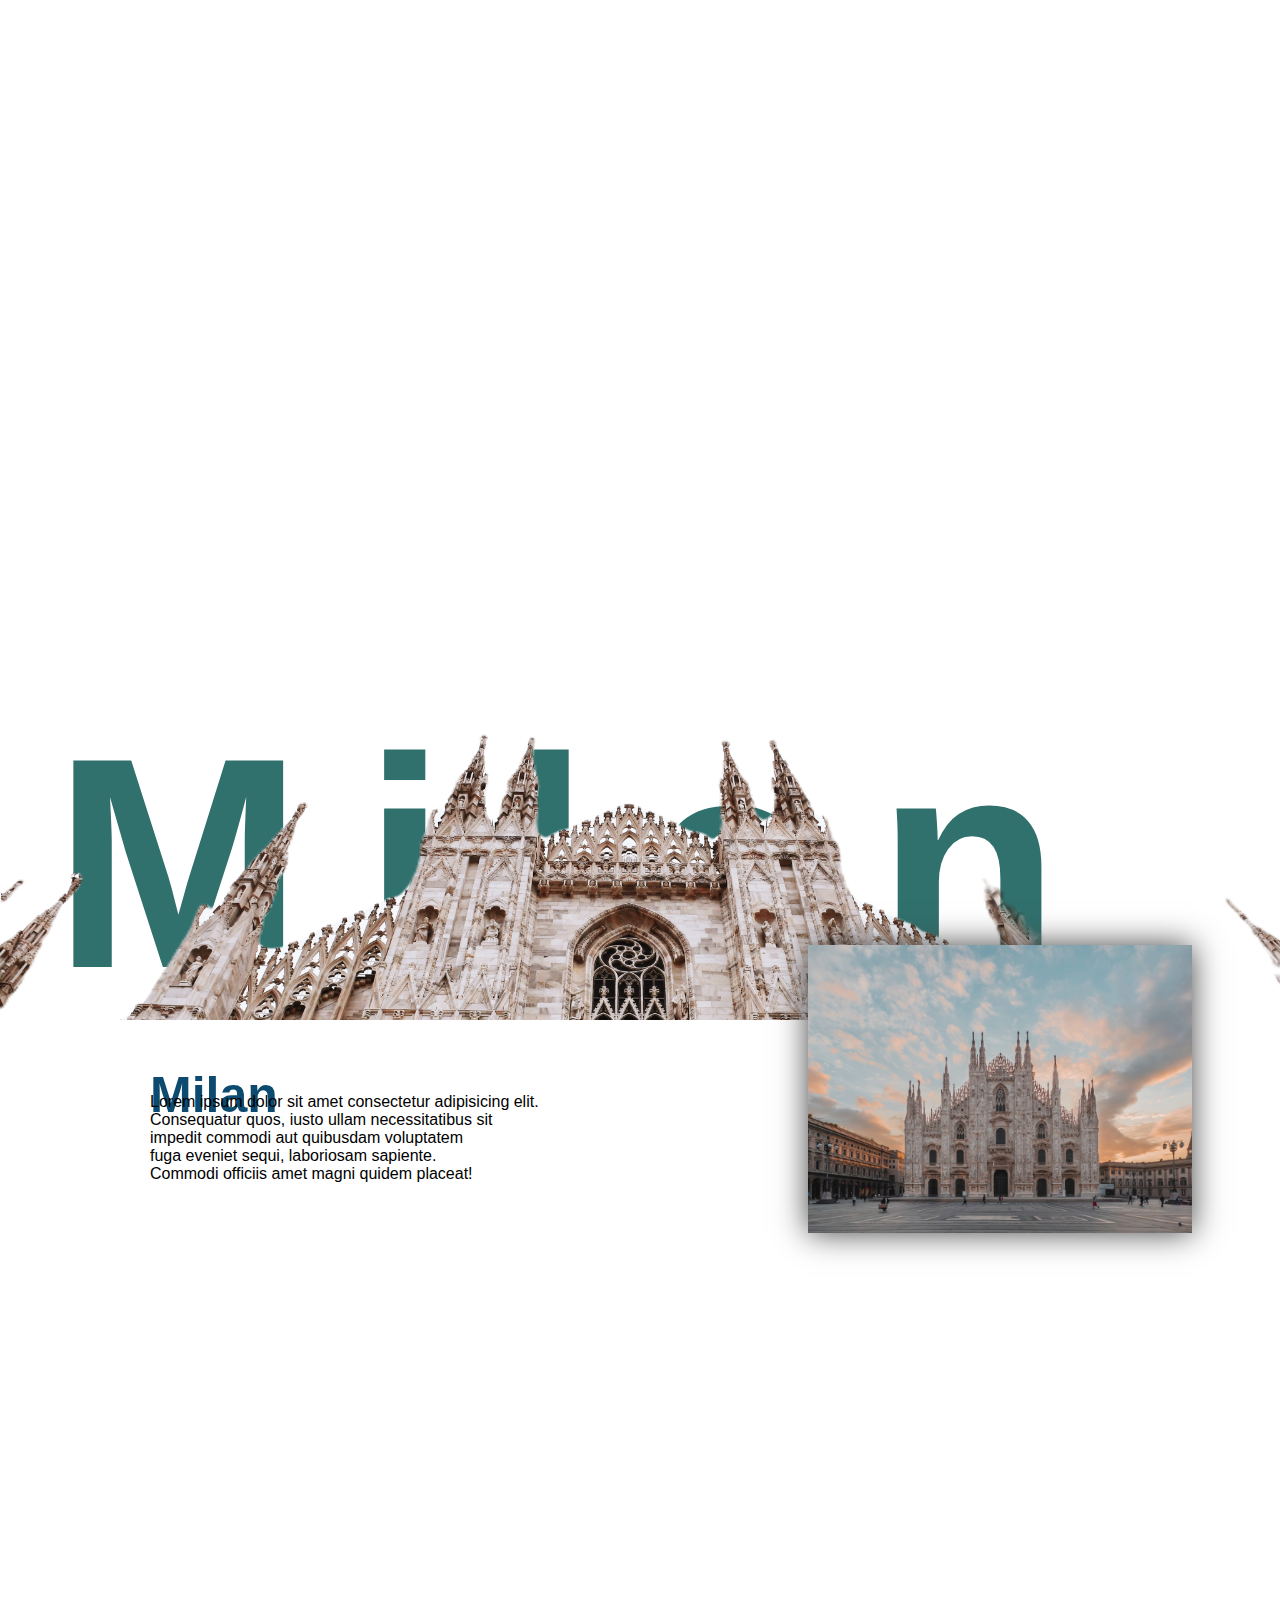
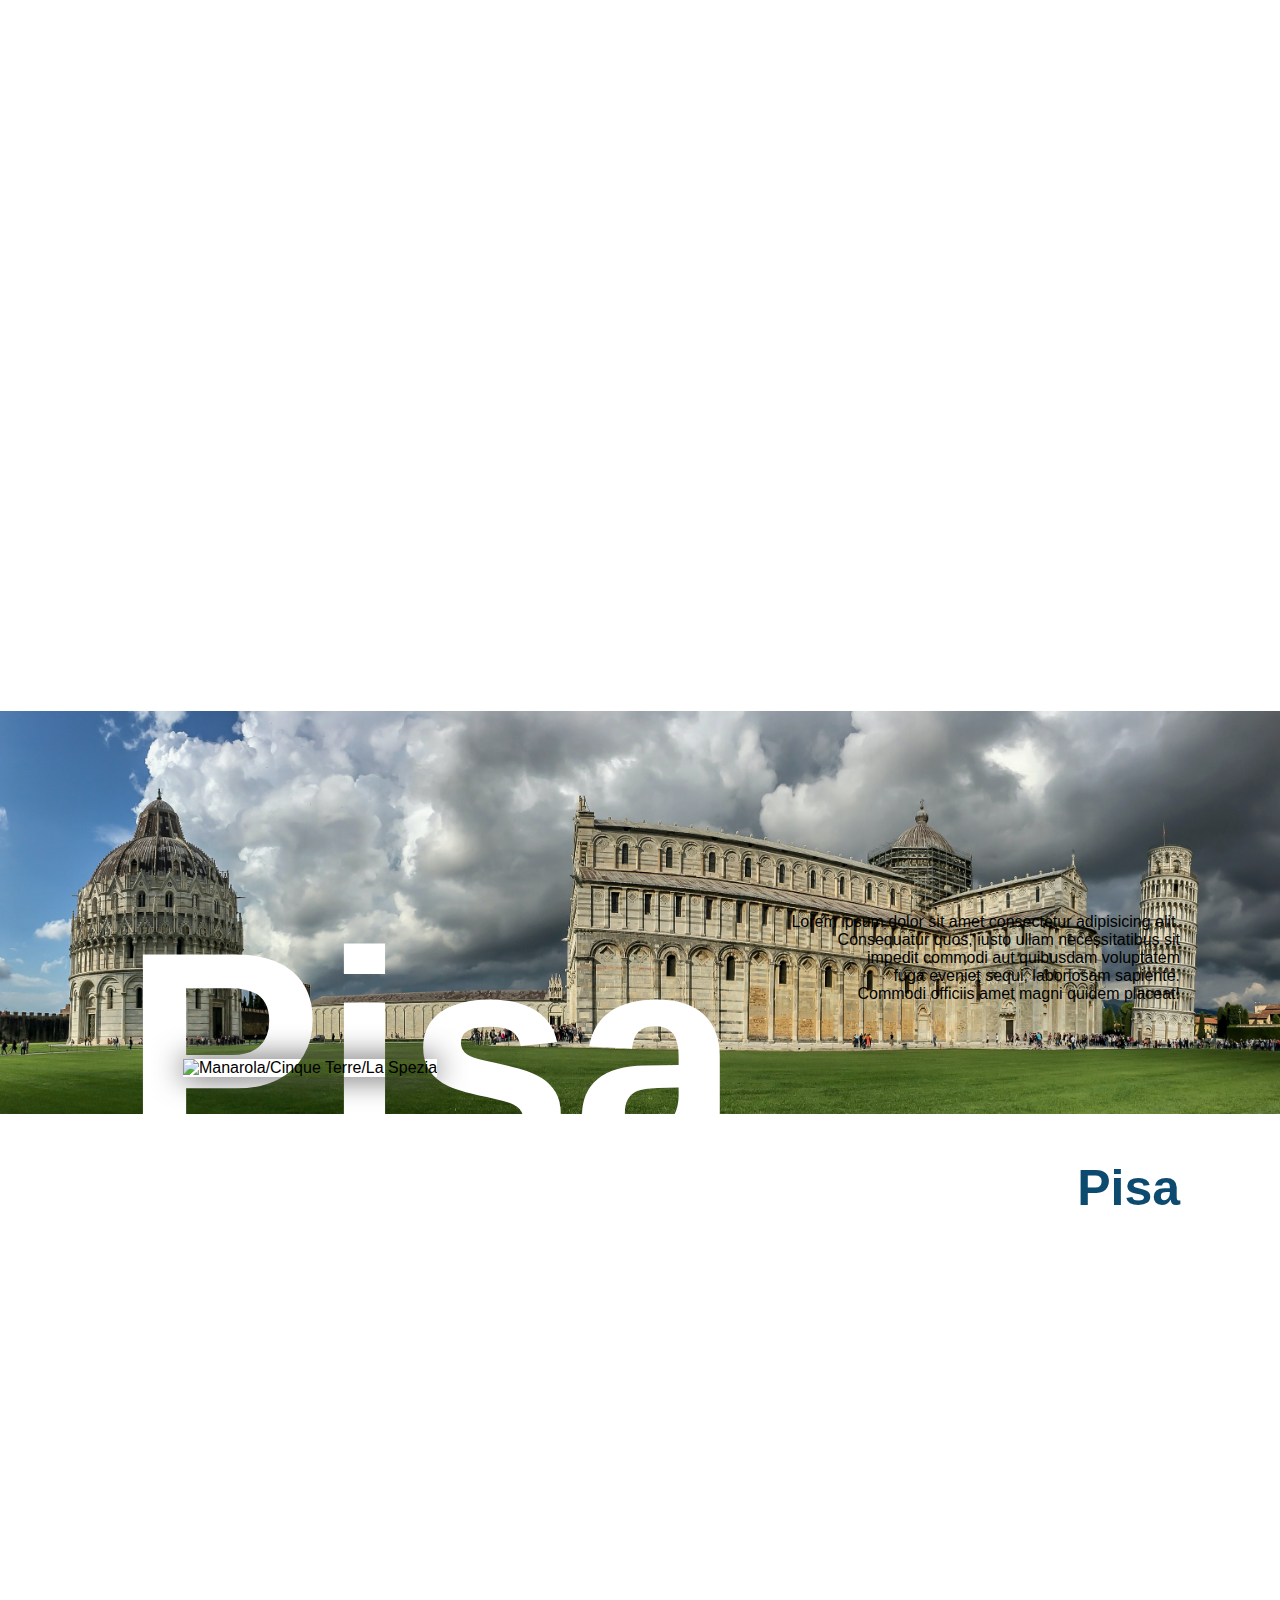
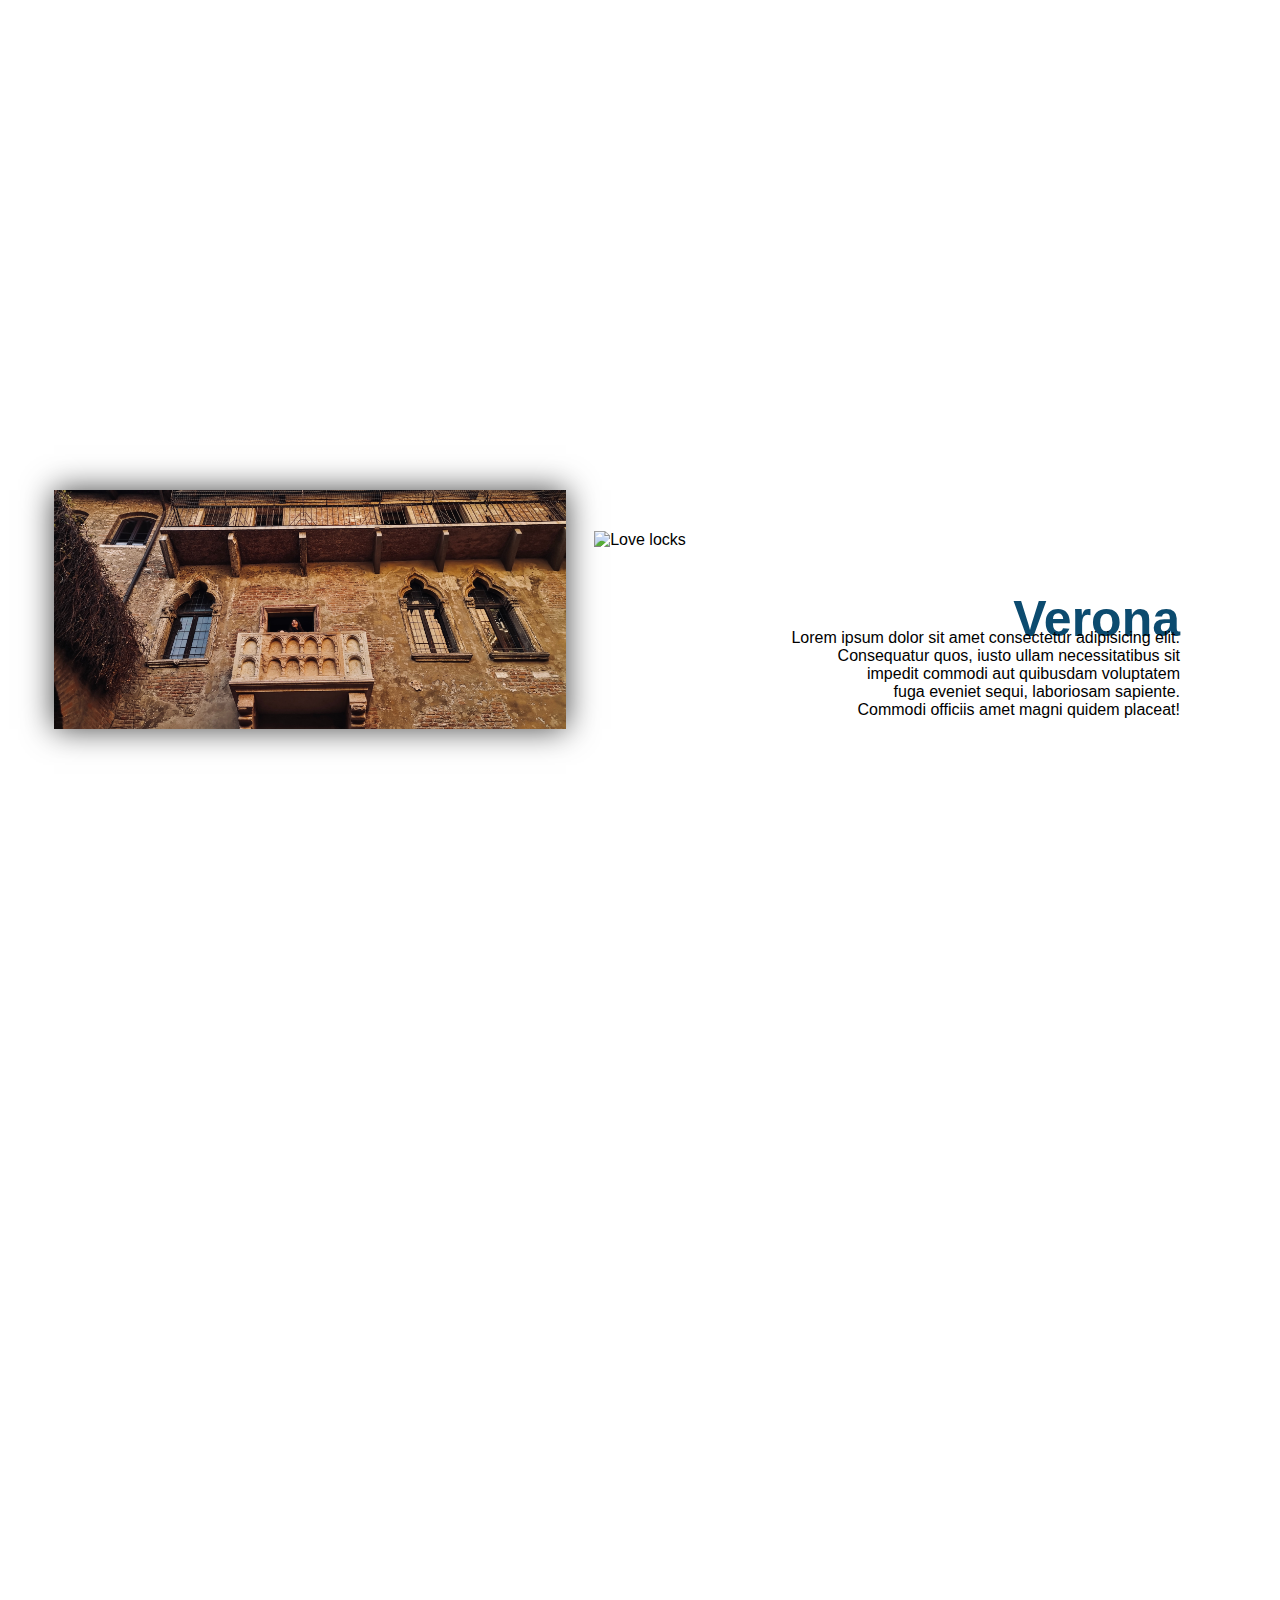
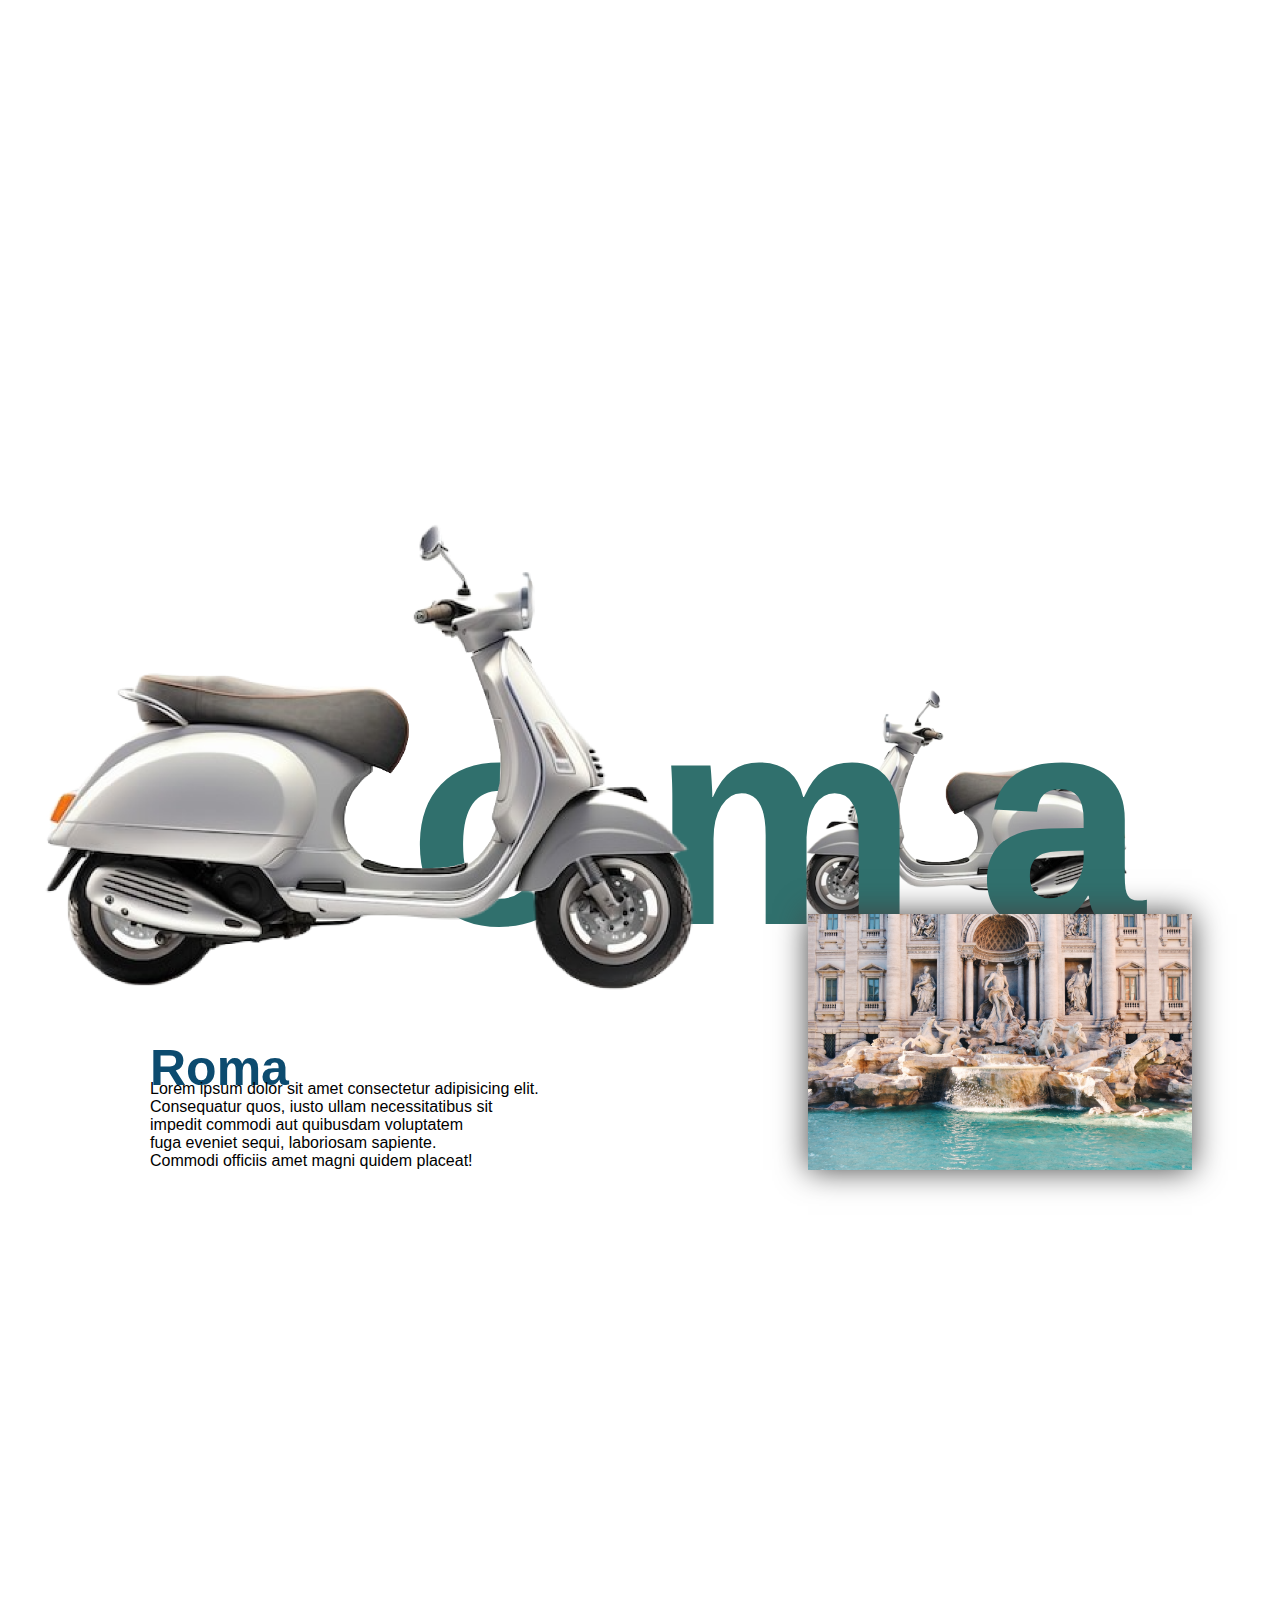
==== commit 04a28743: "added 4 contenets in section" ====
--- a/index.html
+++ b/index.html
@@ -107,11 +107,12 @@
                     <span class="tooltip-item">
               <i class="fa fa-map-marker" aria-hidden="true"></i>
                   <span class="tooltip-content clearfix">
-                    
+                    <a href="#verona-section">
                       <p class="tooltip-text">
                         Verona
                       </p>
                       <img width="100%"  src="ouael-ben-salah-WJEQdE5_IVQ-unsplash.jpg" alt="A street with orange apartments in Verona">
+                    </a>
                   </span>
                   </span>
                 </div>
@@ -125,10 +126,12 @@
                       <span class="tooltip-item">
                     <i class="fa fa-map-marker" aria-hidden="true"></i>
                     <span class="tooltip-content clearfix">
+                        <a href="#pisa-section">
                         <p class="tooltip-text">
                          Pisa
                         </p>
                         <img width="100%" src="juan-martin-lopez-W_1BDEDNx6o-unsplash.jpg" alt="Pisa Tower">
+                    </a>
                     </span>
                     </span>
                   </div>
@@ -164,29 +167,31 @@
                 </div>
               
                 <div class="map-point">
-                  <span class="tooltip tooltip-effect-4" style="bottom:49%; left:50%;">
+                    <span class="tooltip tooltip-effect-4" style="bottom:45%; left:50%;">
+                      <span class="tooltip-item">
+                      <i class="fa fa-map-marker" aria-hidden="true"></i>
+                    <span class="tooltip-content clearfix">
+                      <a href="#roma-section">
+                        <p class="tooltip-text">
+                        Roma
+                        </p>
+                        <img width="100%" src="francesco-bruno-ZaBjw3Bsv2c-unsplash.jpg" alt="Fontana Di Trevi, Roma">
+                      </a>
+                    </span>
+                    </span>
+                  </div>
+              
+             
+            
+              
+                <!-- Puglia -->
+                <div class="map-point">
+                    
+                  <span class="tooltip tooltip-effect-4" style="top:63%; right:31%;">
                     <span class="tooltip-item">
                     <i class="fa fa-map-marker" aria-hidden="true"></i>
                   <span class="tooltip-content clearfix">
-                      <p class="tooltip-text">
-                      Roma
-                      </p>
-                      <img width="100%" src="francesco-bruno-ZaBjw3Bsv2c-unsplash.jpg" alt="Fontana Di Trevi, Roma">
-                  </span>
-                  </span>
-                </div>
-              
-             
-            
-              
-                <!-- Puglia -->
-                <div class="map-point">
-                    
-                  <span class="tooltip tooltip-effect-4" style="top:58%; right:32%;">
-                    <span class="tooltip-item">
-                    <i class="fa fa-map-marker" aria-hidden="true"></i>
-                  <span class="tooltip-content clearfix">
-                    <a href="#"> <p class="tooltip-text">
+                    <a href="#puglia-section"> <p class="tooltip-text">
                         Puglia
                       </p>
                       <img width="100%" src="massimo-virgilio-ttysWlatZtY-unsplash.jpg" alt="Puglia cliff and Adriatic sea">  </a>
@@ -297,7 +302,7 @@
 
             <div class="toscana">
                 <h2>Toscana</h2>
-                <img width="30%" src="leonhard-niederwimmer-9UeHd6kH9hk-unsplash.jpg" alt="Manarola/Cinque Terre/La Spezia">
+                <img width="30%" src="engjell-gjepali-M0OIyN5u8ZM-unsplash.jpg" alt="Manarola/Cinque Terre/La Spezia">
                 <p>Lorem ipsum dolor sit amet consectetur adipisicing elit. <br> Consequatur quos, iusto ullam necessitatibus sit  <br> impedit commodi aut quibusdam voluptatem <br> fuga eveniet sequi, laboriosam sapiente. <br> Commodi officiis amet magni quidem placeat!</p>
             </div>
 
@@ -310,13 +315,72 @@
             <img width="100%" src="milan.png" alt="Love locks">
 
             <div class="milan">
-                <h2>Toscana</h2>
+                <h2>Milan</h2>
                 <img width="30%" src="ouael-ben-salah-0xe2FGo7Vc0-unsplash.jpg" alt="Manarola/Cinque Terre/La Spezia">
                 <p>Lorem ipsum dolor sit amet consectetur adipisicing elit. <br> Consequatur quos, iusto ullam necessitatibus sit  <br> impedit commodi aut quibusdam voluptatem <br> fuga eveniet sequi, laboriosam sapiente. <br> Commodi officiis amet magni quidem placeat!</p>
             </div>
+
+            <!--Pisa-->
+            <div id="pisa-section" class="pisa-text">
+                <h1>Pisa</h1>
+            </div>
+            
+
+            <img width="100%" src="ray-harrington-tKGq8vGt6ns-unsplash.jpg" alt="Love locks">
+
+            <div class="pisa">
+                <h2>Pisa</h2>
+                <img width="30%" src="federico-di-dio-photography-WFlxF-0fhIE-unsplash.jpg" alt="Manarola/Cinque Terre/La Spezia">
+                <p>Lorem ipsum dolor sit amet consectetur adipisicing elit. <br> Consequatur quos, iusto ullam necessitatibus sit  <br> impedit commodi aut quibusdam voluptatem <br> fuga eveniet sequi, laboriosam sapiente. <br> Commodi officiis amet magni quidem placeat!</p>
+            </div>
+
+
+            <!--Verona-->
+            <div id="verona-section" class="verona-text">
+                <h1>Verona</h1>
+            </div>
+            
+
+            <img width="100%" src="patrick-pahlke-a0pv66dZPeA-unsplash.jpg" alt="Love locks">
+
+            <div class="verona">
+                <h2>Verona</h2>
+                <img width="40%" src="world-of-magic-nmM8sxZwsuY-unsplash.jpg" alt="Manarola/Cinque Terre/La Spezia">
+                <p>Lorem ipsum dolor sit amet consectetur adipisicing elit. <br> Consequatur quos, iusto ullam necessitatibus sit  <br> impedit commodi aut quibusdam voluptatem <br> fuga eveniet sequi, laboriosam sapiente. <br> Commodi officiis amet magni quidem placeat!</p>
+            </div>
+
+             <!--Roma-->
+             <div class="back-img">
+                <img class="img-back" width="50%" src="Subtract3.png" alt="Love locks">
+             </div>
+             <div id="roma-section" class="roma-text">
+                <h1>Roma</h1>
+            </div>
+            
+
+            <img width="100%" src="romamotor.png" alt="Love locks">
            
 
-        
+            <div class="roma">
+                <h2>Roma</h2>
+                <img width="30%" src="michele-bitetto-2y6ojwauKJI-unsplash.jpg" alt="Manarola/Cinque Terre/La Spezia">
+                <p>Lorem ipsum dolor sit amet consectetur adipisicing elit. <br> Consequatur quos, iusto ullam necessitatibus sit  <br> impedit commodi aut quibusdam voluptatem <br> fuga eveniet sequi, laboriosam sapiente. <br> Commodi officiis amet magni quidem placeat!</p>
+            </div>
+           
+
+            <!--Puglia-->
+            <div id="puglia-section" class="puglia-text">
+                <h1>Puglia</h1>
+            </div>
+            
+
+            <img width="100%" src="rocks.png" alt="Love locks">
+
+            <div class="puglia">
+                <h2>Puglia</h2>
+                <img width="30%" src="kirsten-velghe-O7IulWjXAJ0-unsplash.jpg" alt="Polignano a Mare, Bari, Italy">
+                <p>Lorem ipsum dolor sit amet consectetur adipisicing elit. <br> Consequatur quos, iusto ullam necessitatibus sit  <br> impedit commodi aut quibusdam voluptatem <br> fuga eveniet sequi, laboriosam sapiente. <br> Commodi officiis amet magni quidem placeat!</p>
+            </div>
 
        
 
--- a/style.css
+++ b/style.css
@@ -40,8 +40,9 @@
 }
 body header h1 {
   color: #30706D;
-  font-size: 100px;
-  text-align: center;
+  font-size: 180px;
+  text-align: center;
+  font-weight: 900;
   position: relative;
   top: 100px;
   right: 120px;
@@ -192,6 +193,10 @@
   /*Florence*/
   /*Toscana*/
   /*Milan*/
+  /*Pisa*/
+  /*Verona*/
+  /*Roma*/
+  /*Puglia*/
 }
 body section .dolomities-text h1 {
   text-align: left;
@@ -269,7 +274,7 @@
   text-align: right;
   position: relative;
   right: 100px;
-  bottom: 350px;
+  bottom: 400px;
 }
 body section .manarola h2 {
   color: #0c4b6f;
@@ -317,7 +322,7 @@
   text-align: right;
   font-size: 120px;
   position: relative;
-  top: 450px;
+  top: 300px;
   right: 480px;
   z-index: -1;
   color: #30706D;
@@ -354,7 +359,7 @@
 body section .milan p {
   text-align: left;
   position: relative;
-  bottom: 350px;
+  bottom: 380px;
   left: 150px;
 }
 body section .milan h2 {
@@ -365,6 +370,123 @@
   left: 150px;
 }
 body section .milan img {
+  position: relative;
+  left: 360px;
+  bottom: 220px;
+  box-shadow: 0 0 30px #434343;
+}
+body section .pisa-text h1 {
+  text-align: right;
+  font-size: 300px;
+  position: relative;
+  top: 720px;
+  right: 540px;
+  color: white;
+}
+body section .pisa p {
+  text-align: right;
+  position: relative;
+  right: 100px;
+  bottom: 380px;
+}
+body section .pisa h2 {
+  color: #0c4b6f;
+  font-size: 50px;
+  text-align: right;
+  position: relative;
+  right: 100px;
+}
+body section .pisa img {
+  position: relative;
+  left: -330px;
+  bottom: 200px;
+  box-shadow: 0 0 30px #434343;
+}
+body section .verona-text h1 {
+  text-align: right;
+  font-size: 300px;
+  position: relative;
+  top: 880px;
+  right: 430px;
+  color: white;
+}
+body section .verona p {
+  text-align: right;
+  position: relative;
+  right: 100px;
+  bottom: 320px;
+}
+body section .verona h2 {
+  color: #0c4b6f;
+  font-size: 50px;
+  text-align: right;
+  position: relative;
+  right: 100px;
+}
+body section .verona img {
+  position: relative;
+  left: -330px;
+  bottom: 200px;
+  box-shadow: 0 0 30px #434343;
+}
+body section .back-img {
+  z-index: -2;
+  position: relative;
+  top: 1220px;
+  left: 190px;
+}
+body section .roma-text h1 {
+  text-align: right;
+  font-size: 300px;
+  position: relative;
+  top: 700px;
+  right: 75px;
+  z-index: -1;
+  letter-spacing: 60px;
+  color: #30706D;
+}
+body section .roma p {
+  text-align: left;
+  position: relative;
+  bottom: 410px;
+  left: 150px;
+}
+body section .roma h2 {
+  color: #0c4b6f;
+  font-size: 50px;
+  text-align: left;
+  position: relative;
+  left: 150px;
+  bottom: 75px;
+}
+body section .roma img {
+  position: relative;
+  left: 360px;
+  bottom: 300px;
+  box-shadow: 0 0 30px #434343;
+}
+body section .puglia-text h1 {
+  text-align: right;
+  font-size: 200px;
+  position: relative;
+  top: 540px;
+  right: 400px;
+  color: #0c4b6f;
+}
+body section .puglia p {
+  text-align: left;
+  position: relative;
+  bottom: 340px;
+  left: 150px;
+}
+body section .puglia h2 {
+  color: #30706D;
+  font-size: 50px;
+  text-align: left;
+  position: relative;
+  left: 150px;
+}
+body section .puglia img {
   position: relative;
   left: 360px;
   bottom: 220px;
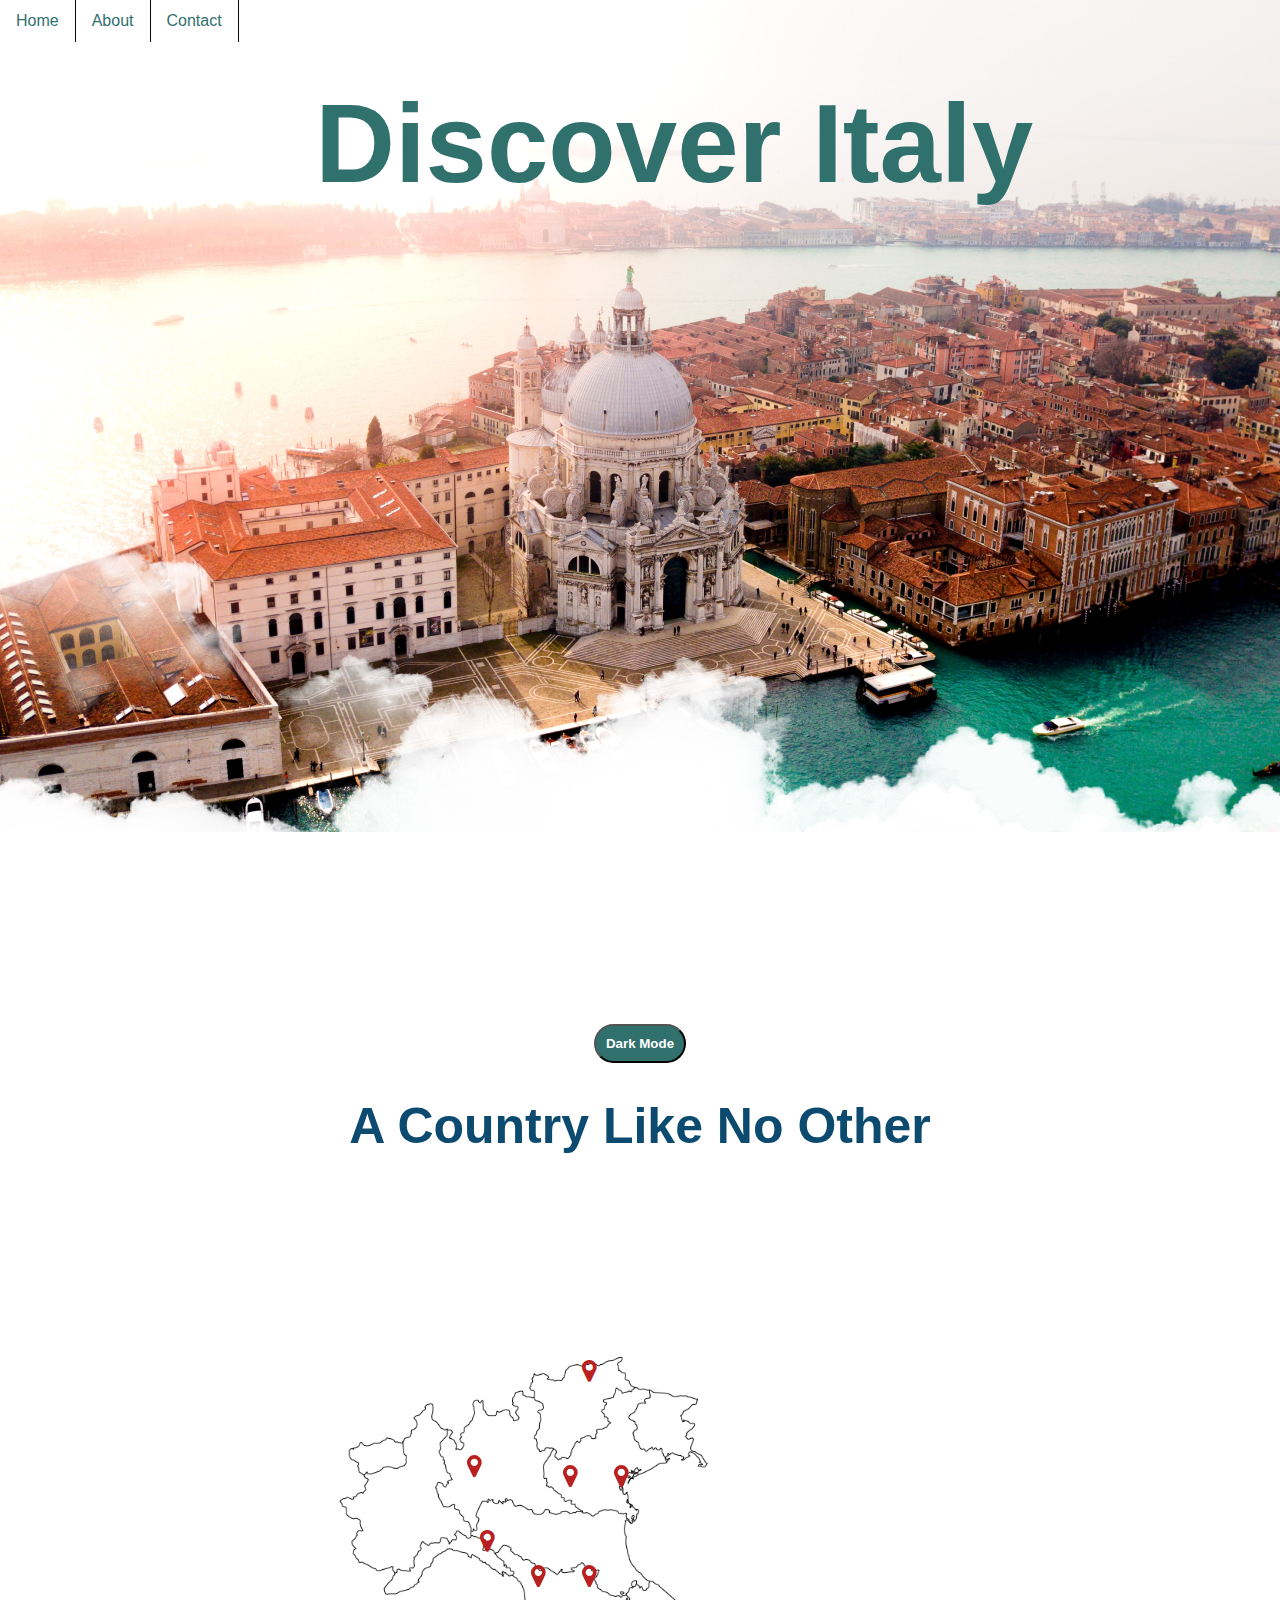
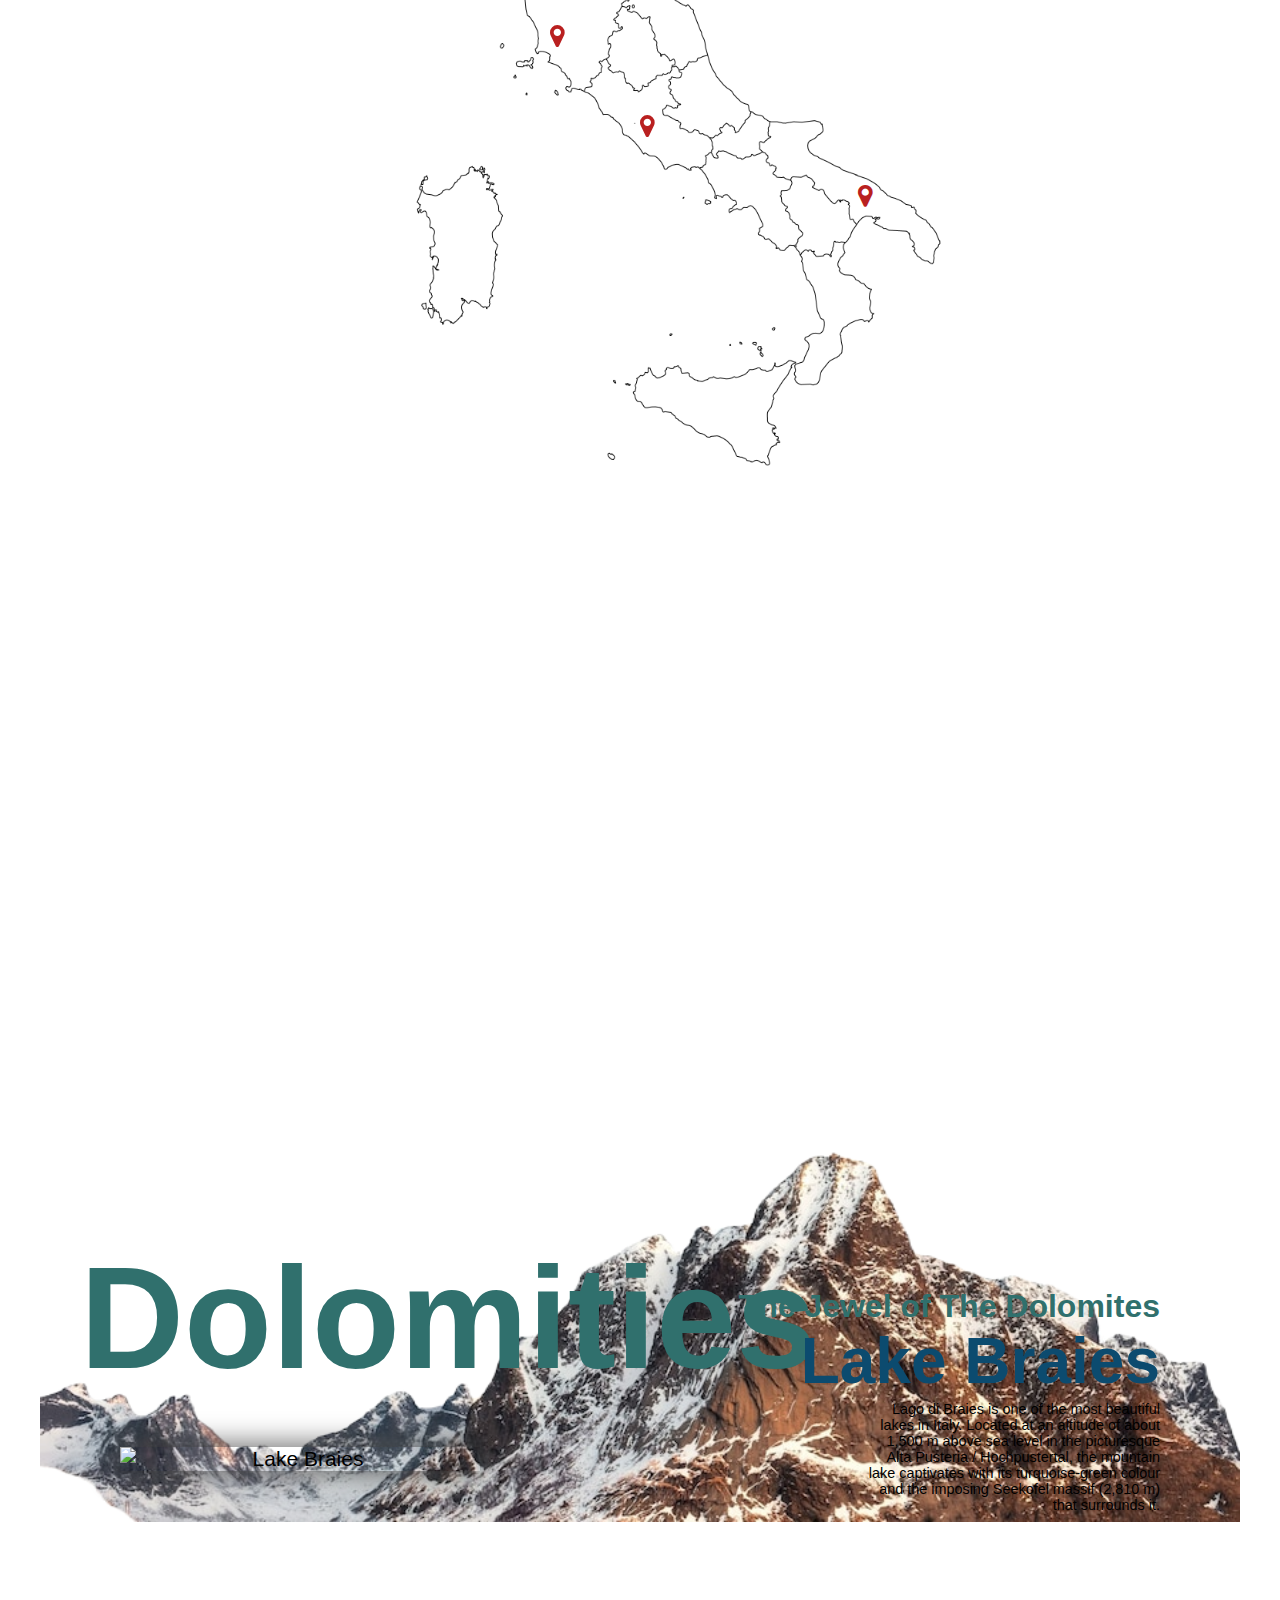
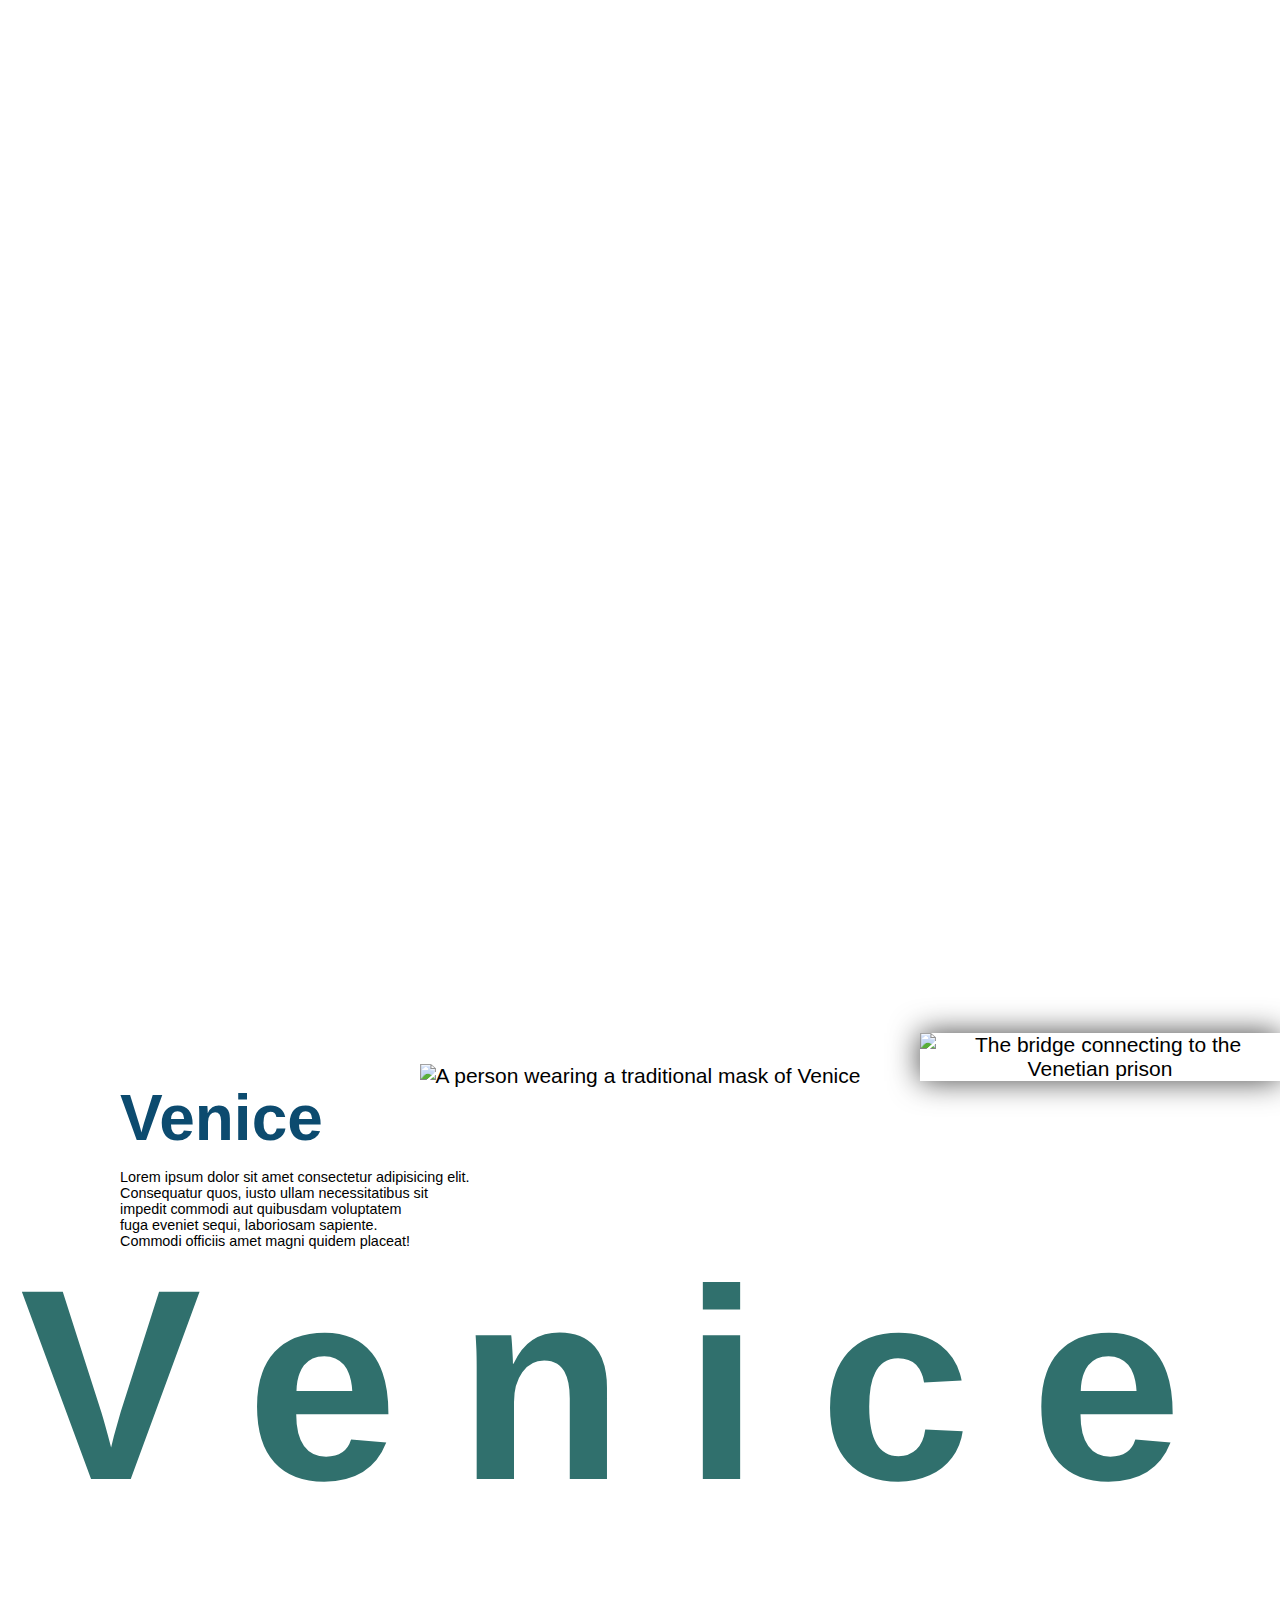
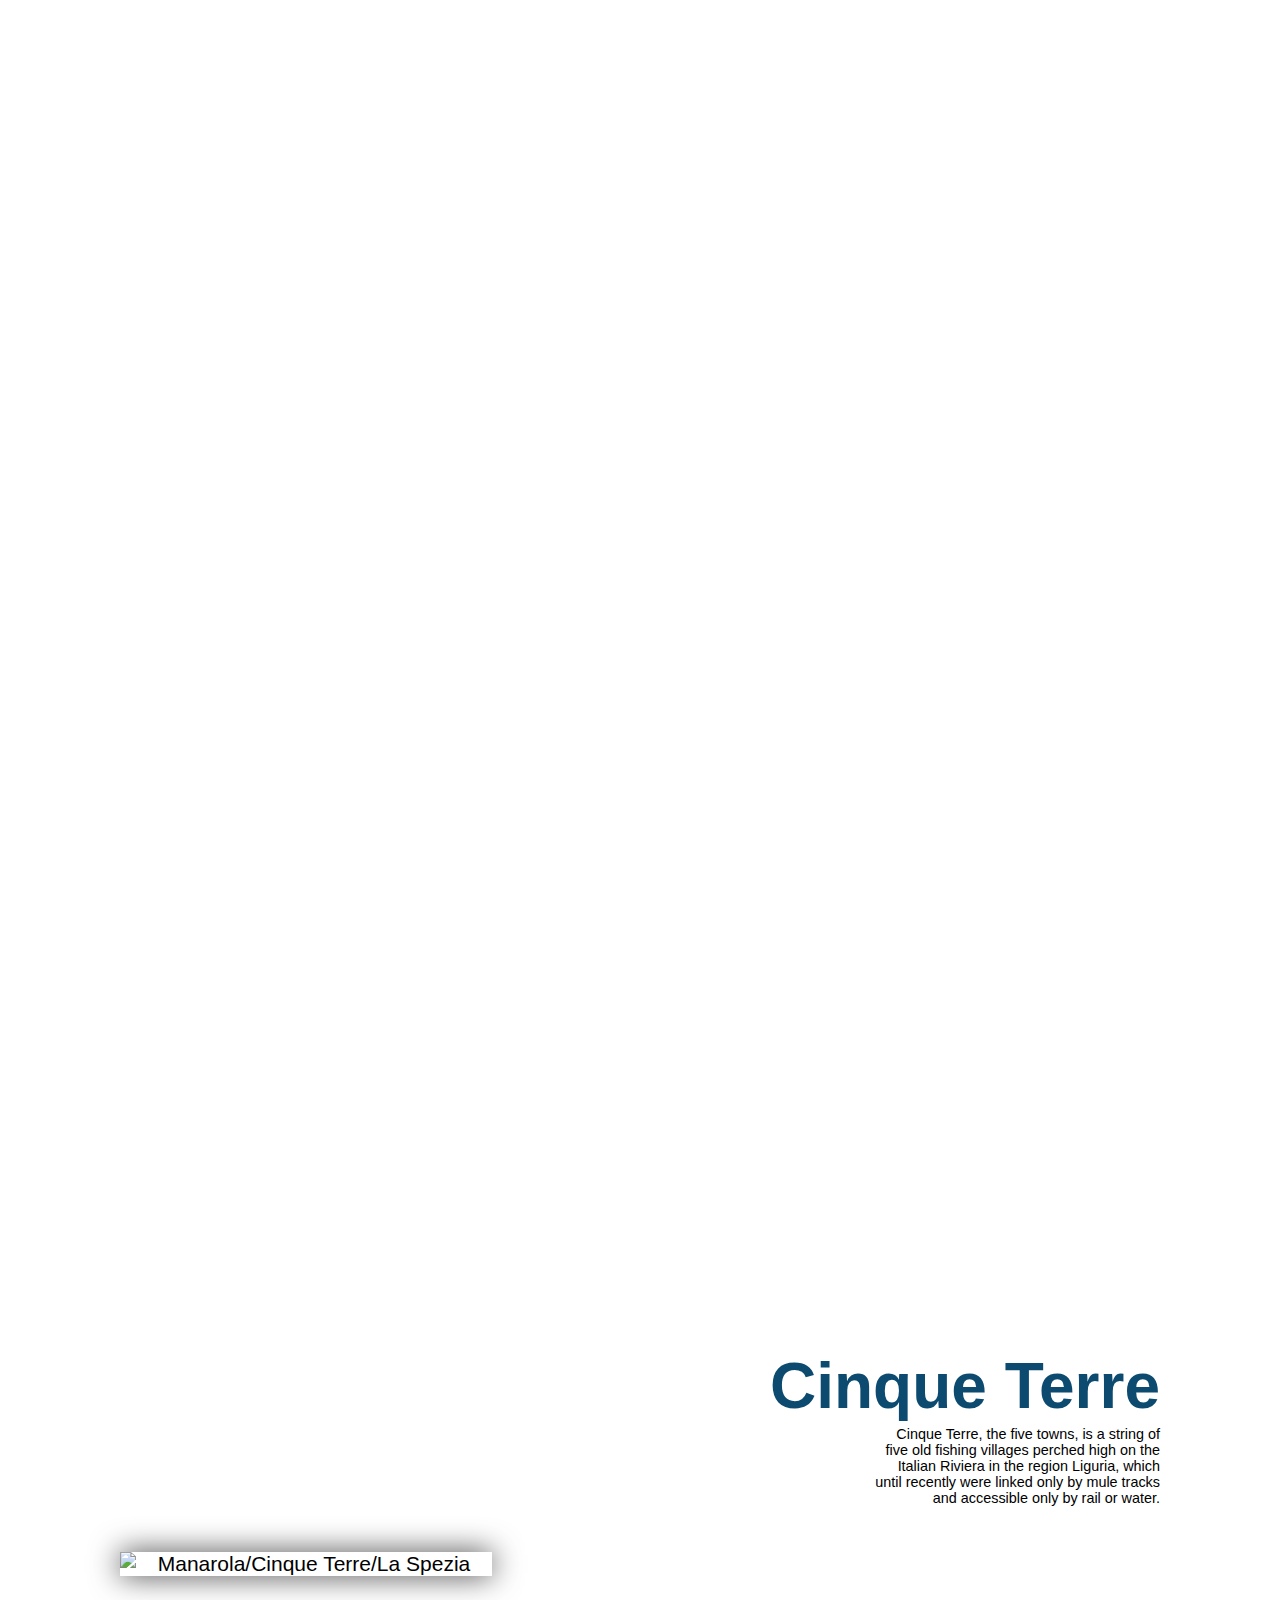
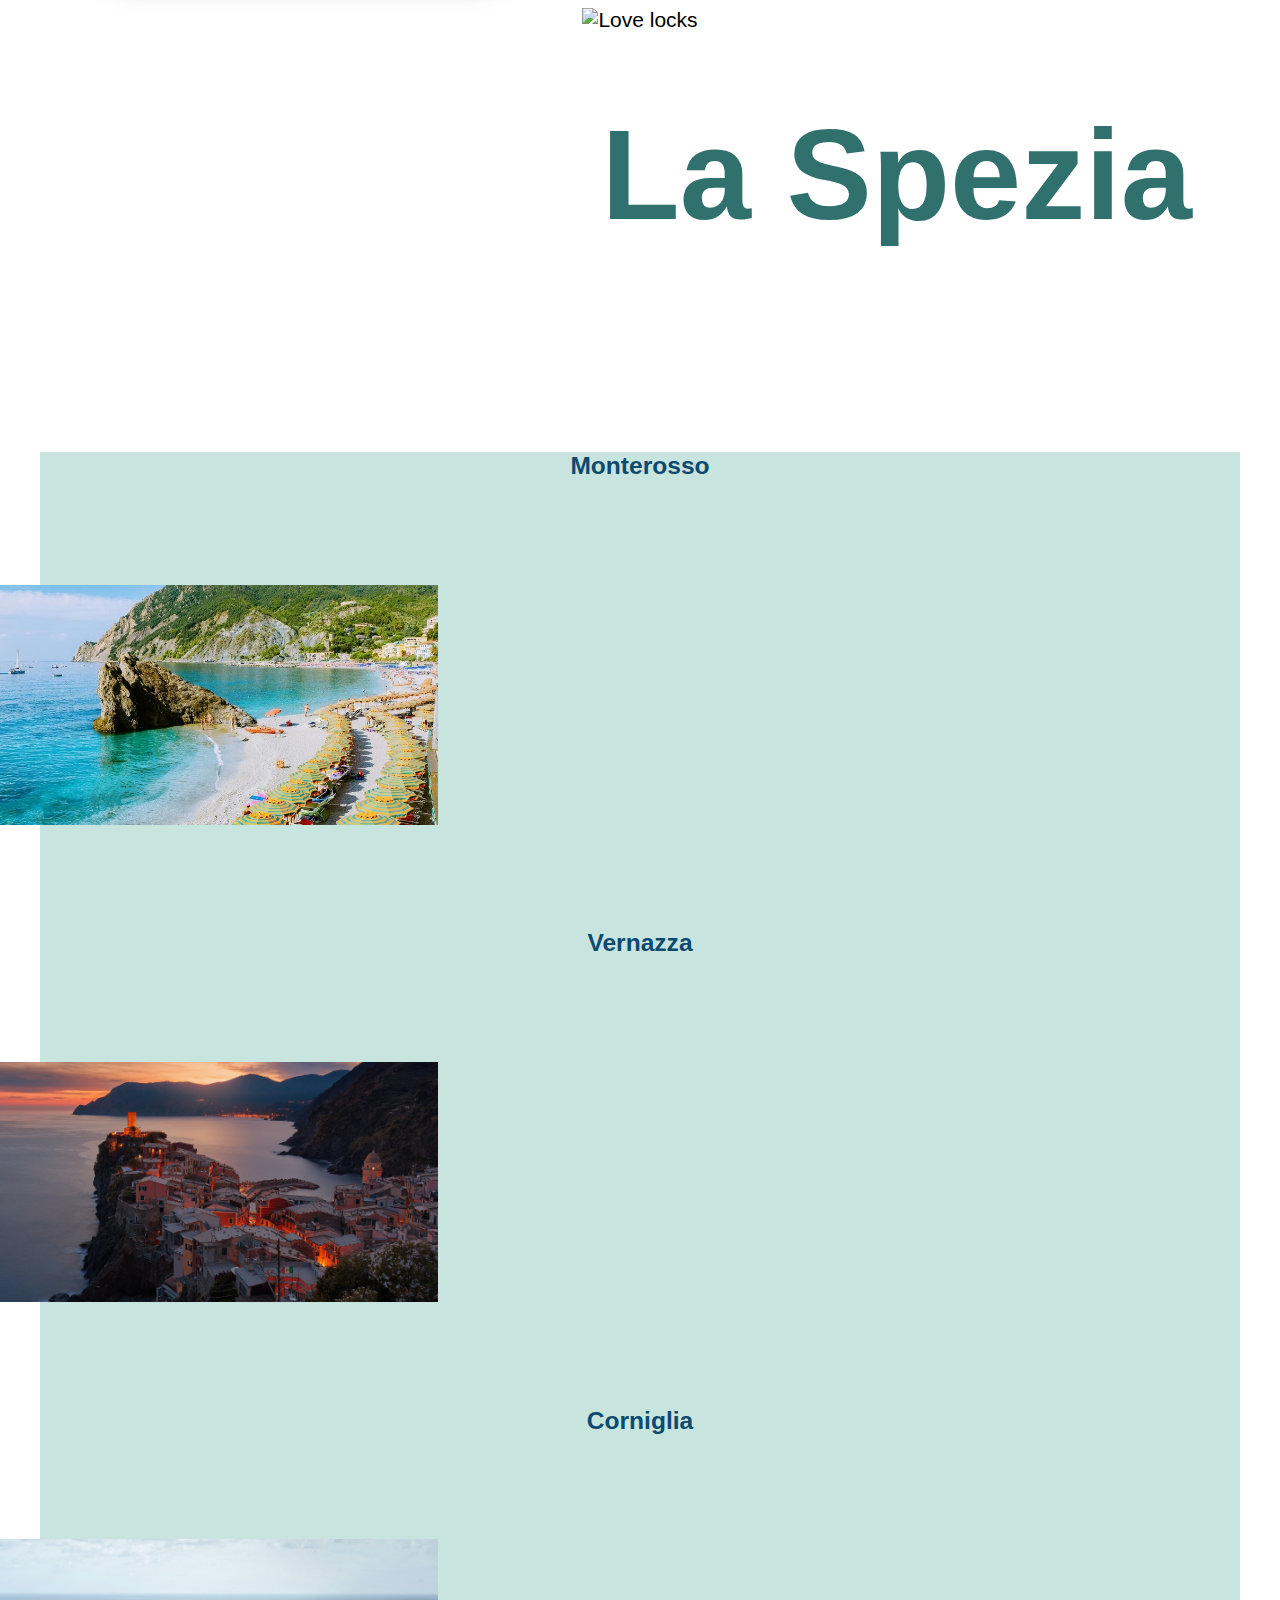
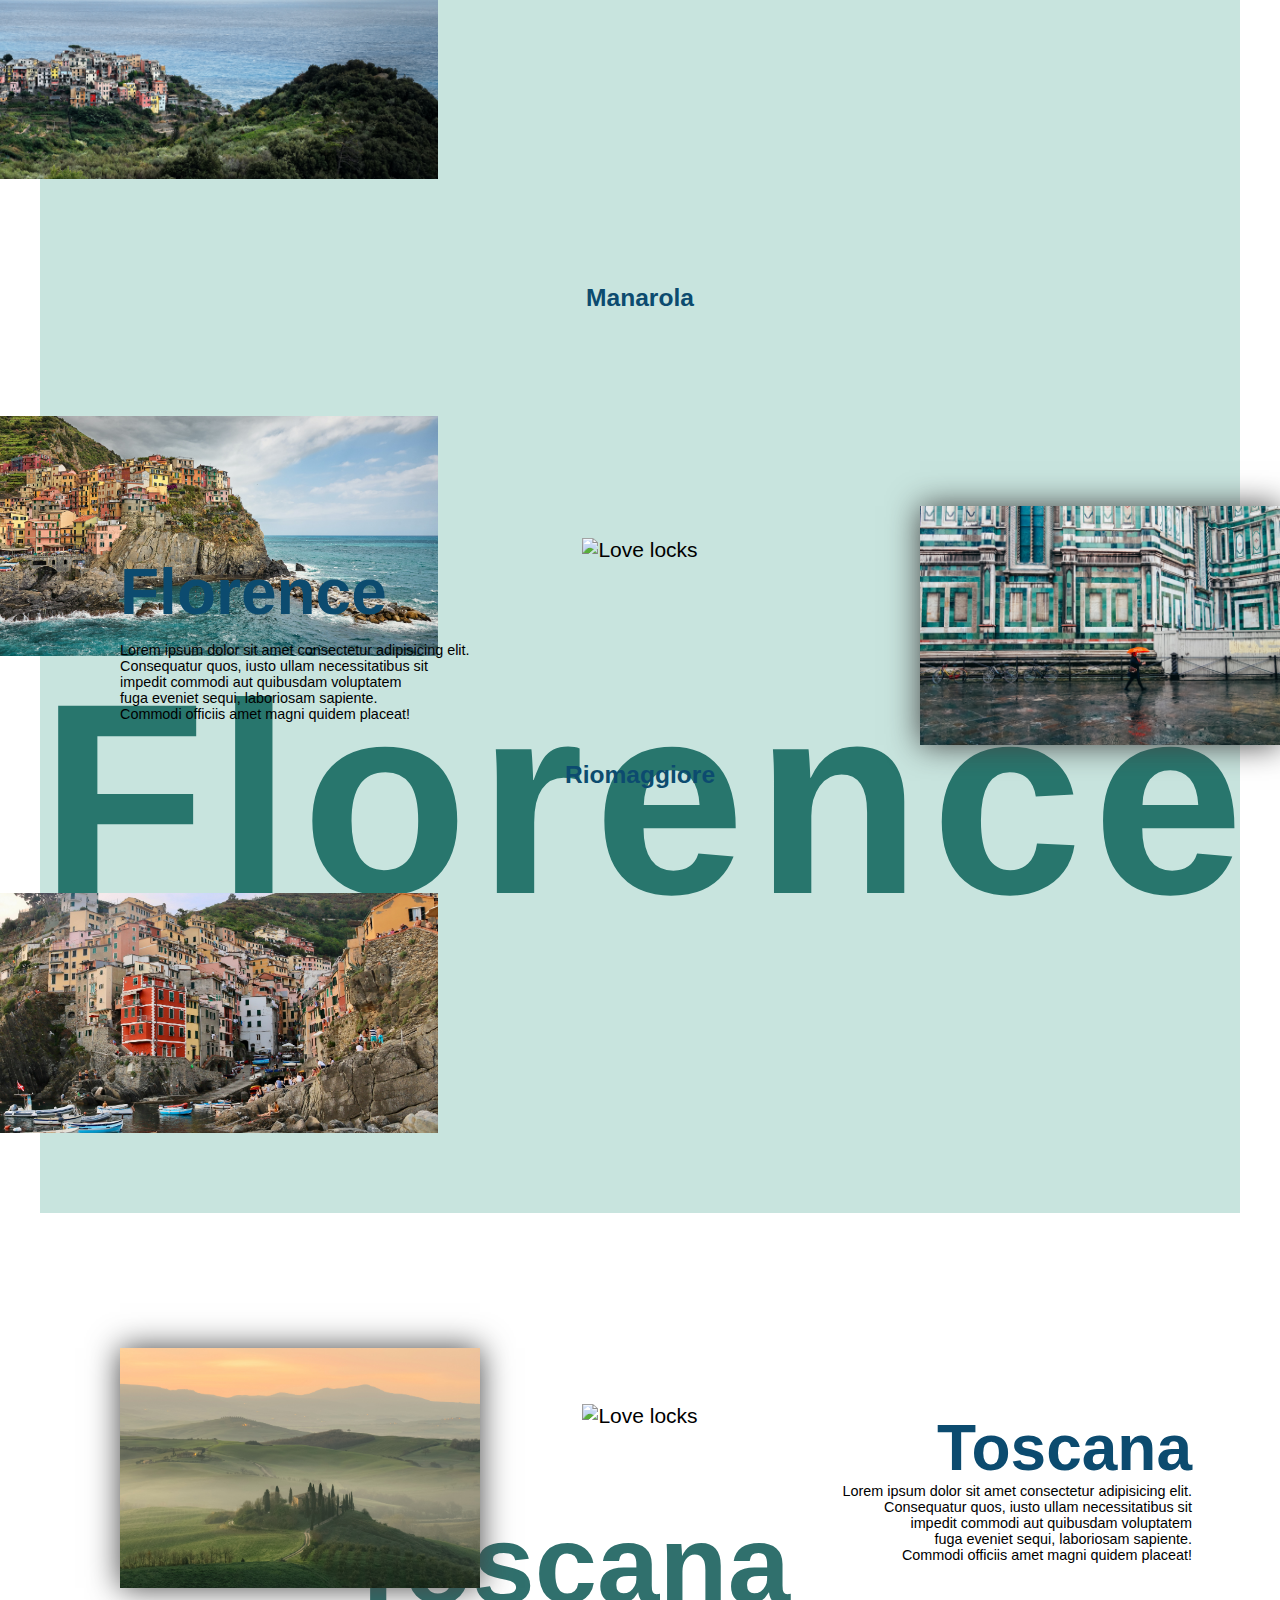
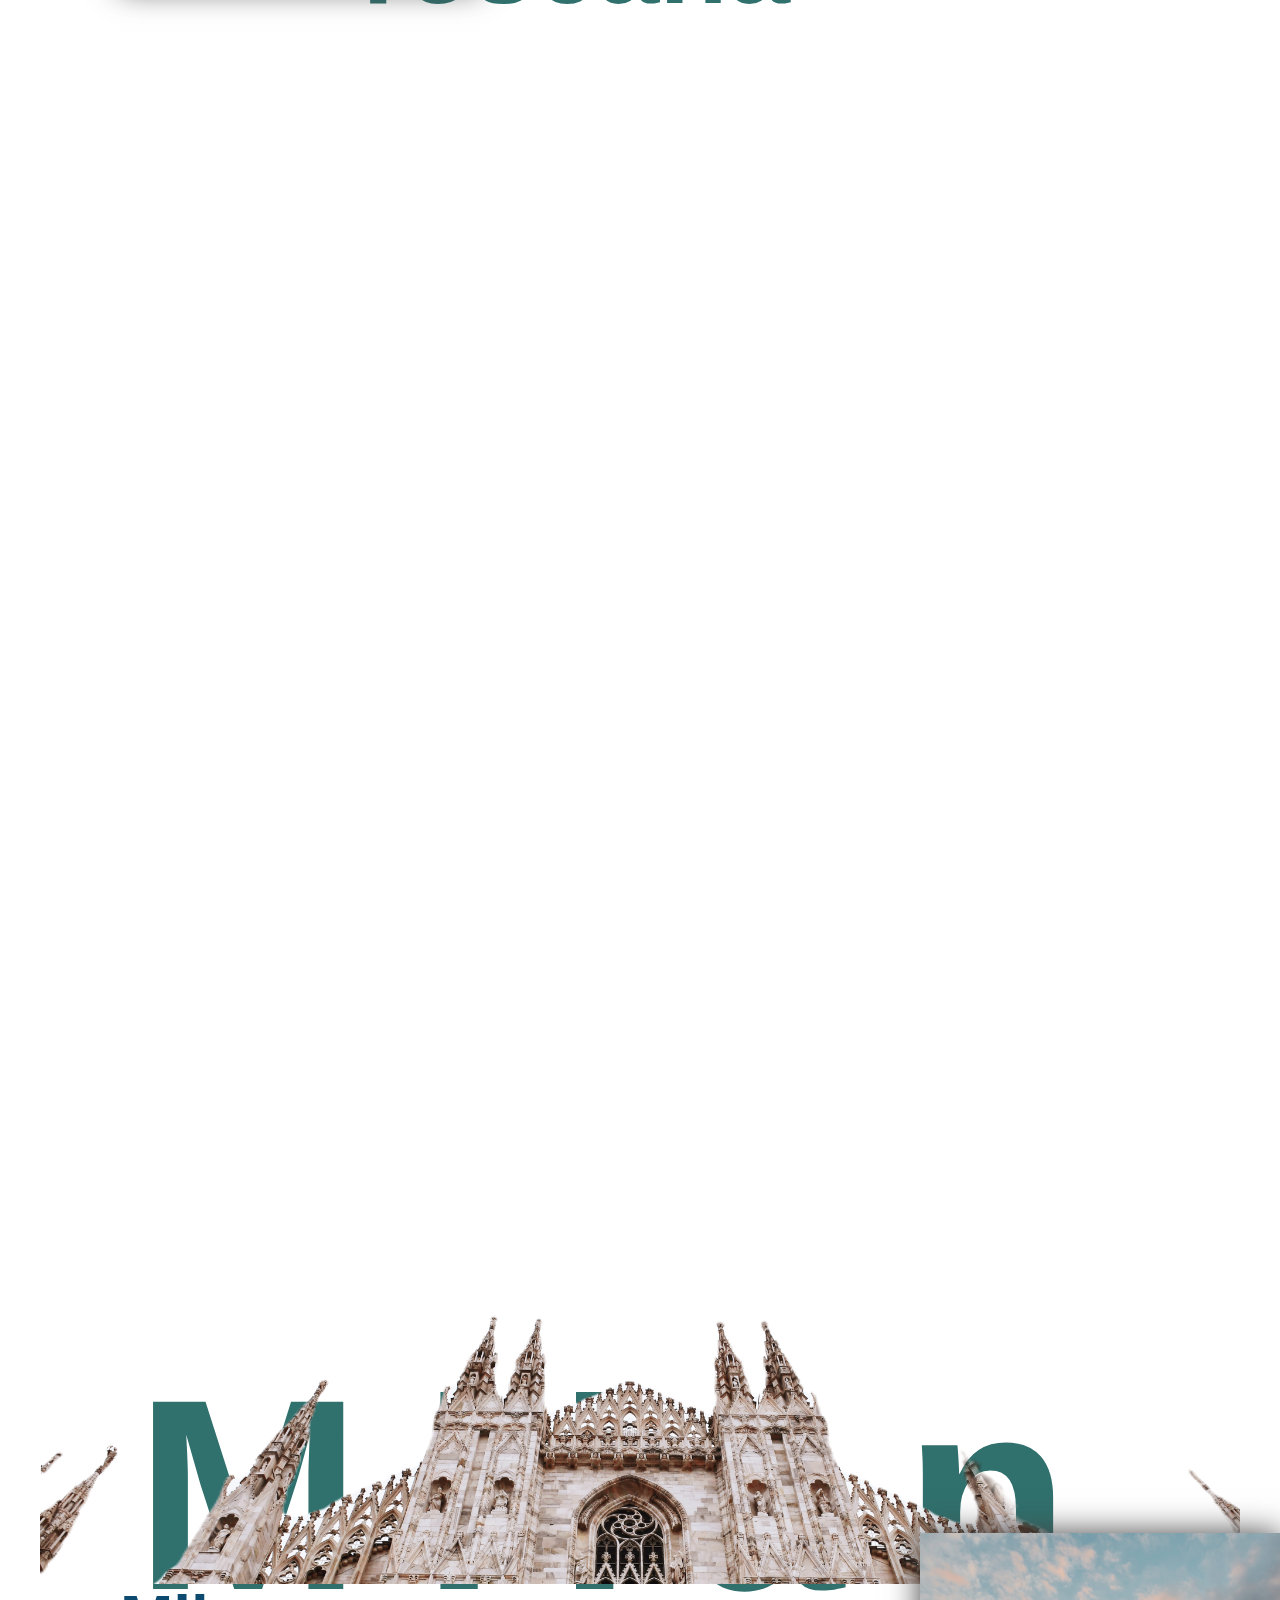
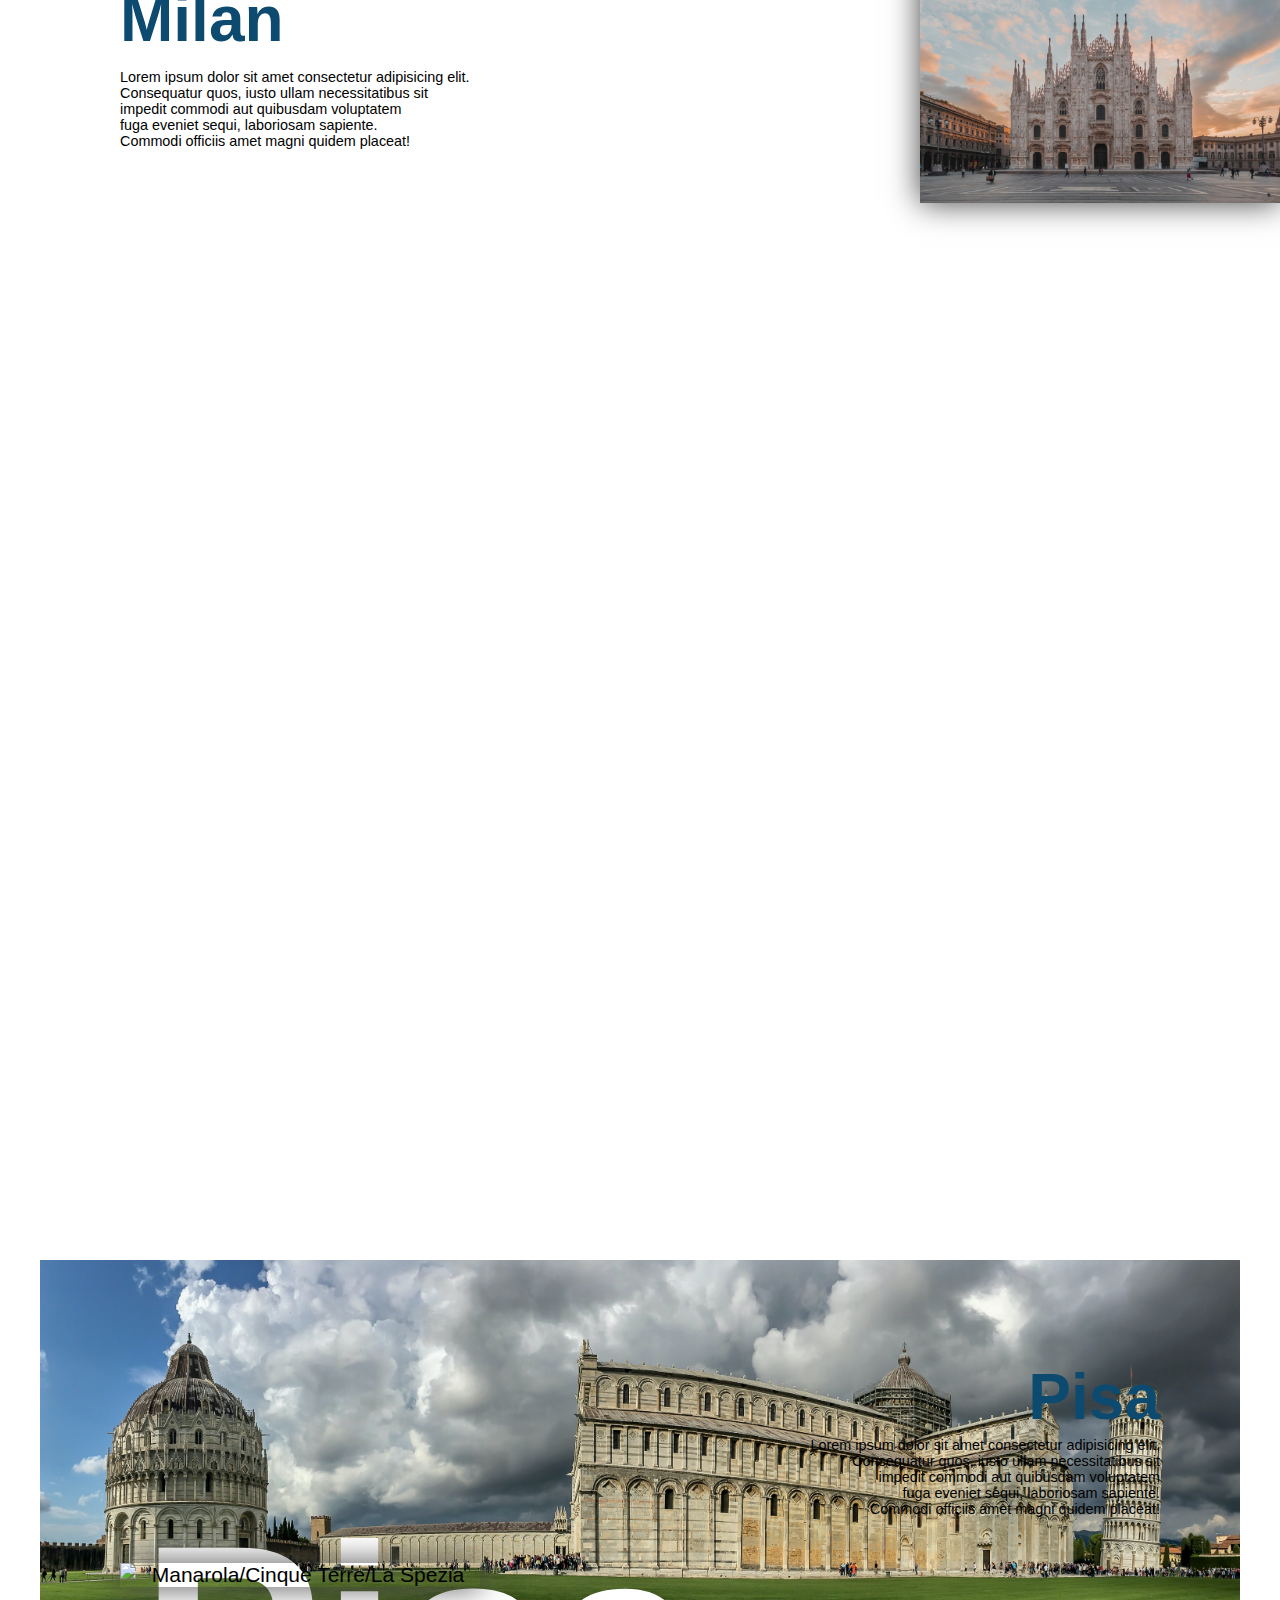
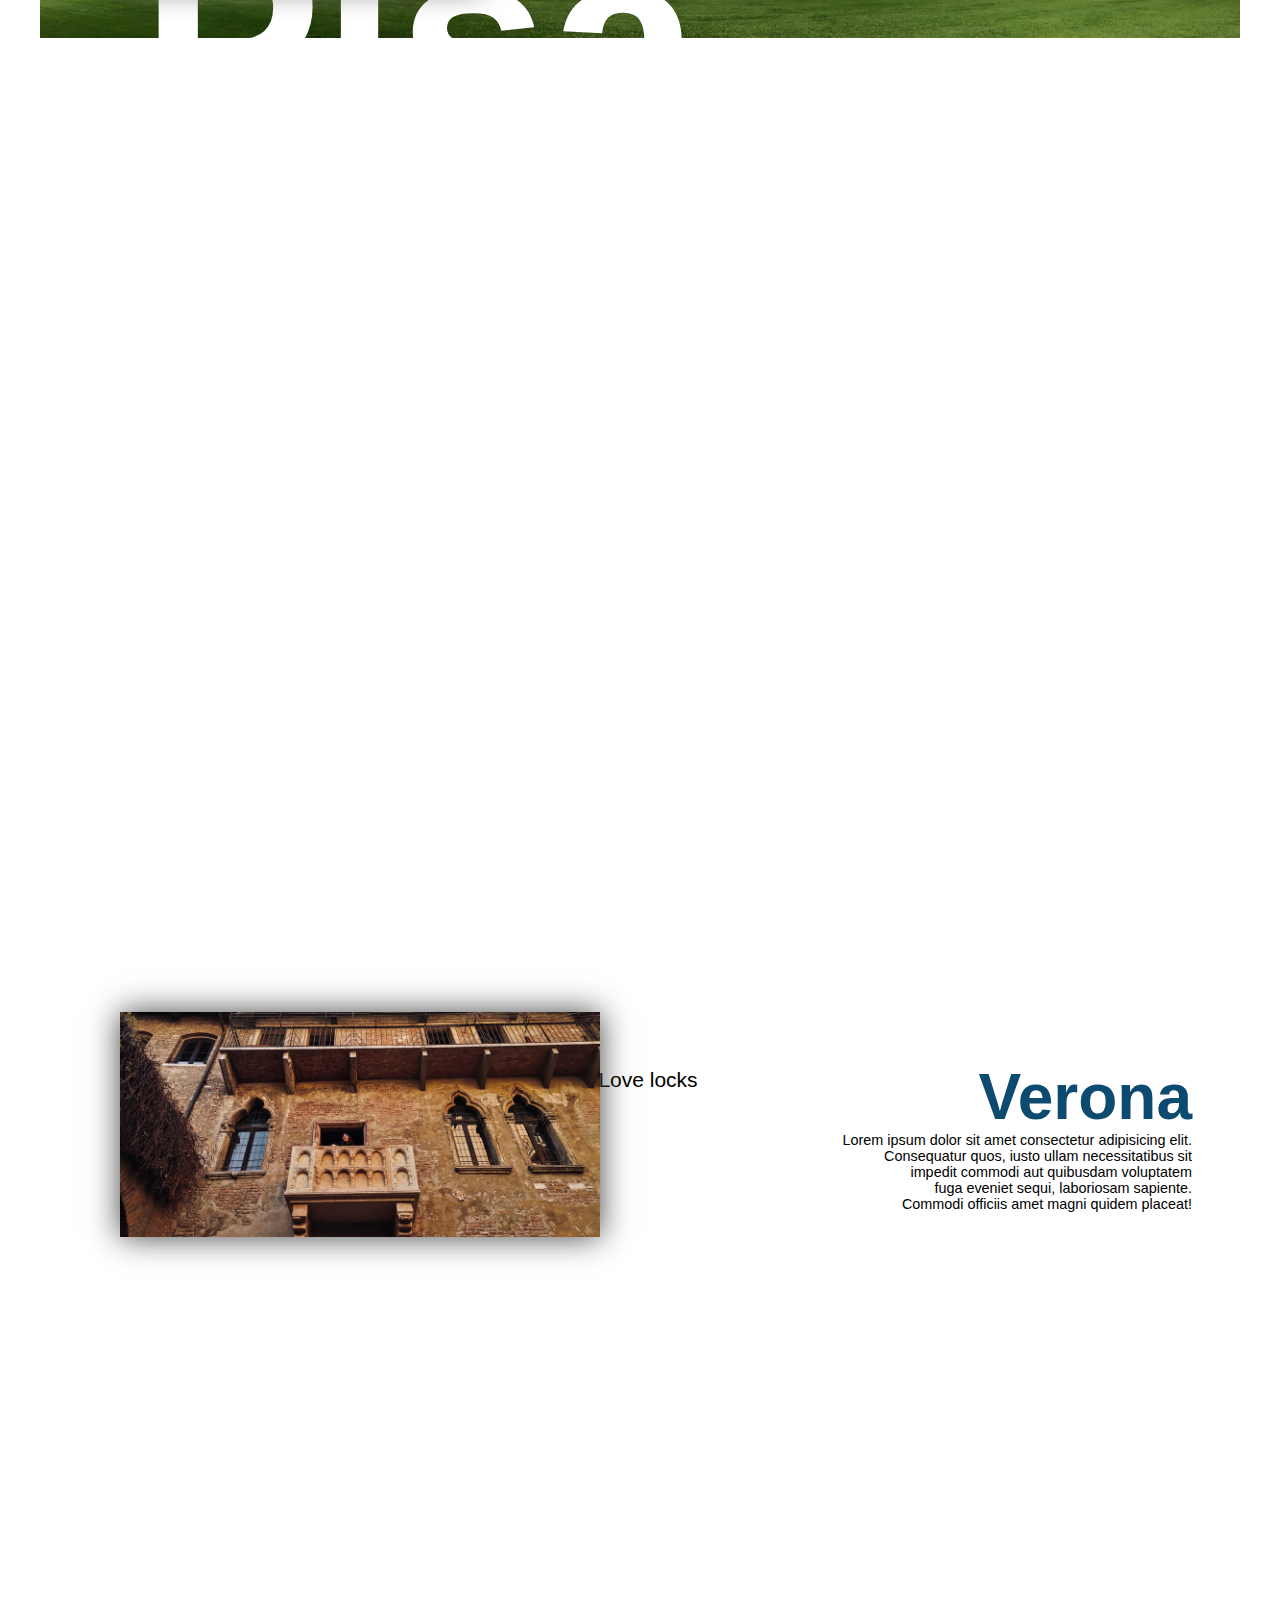
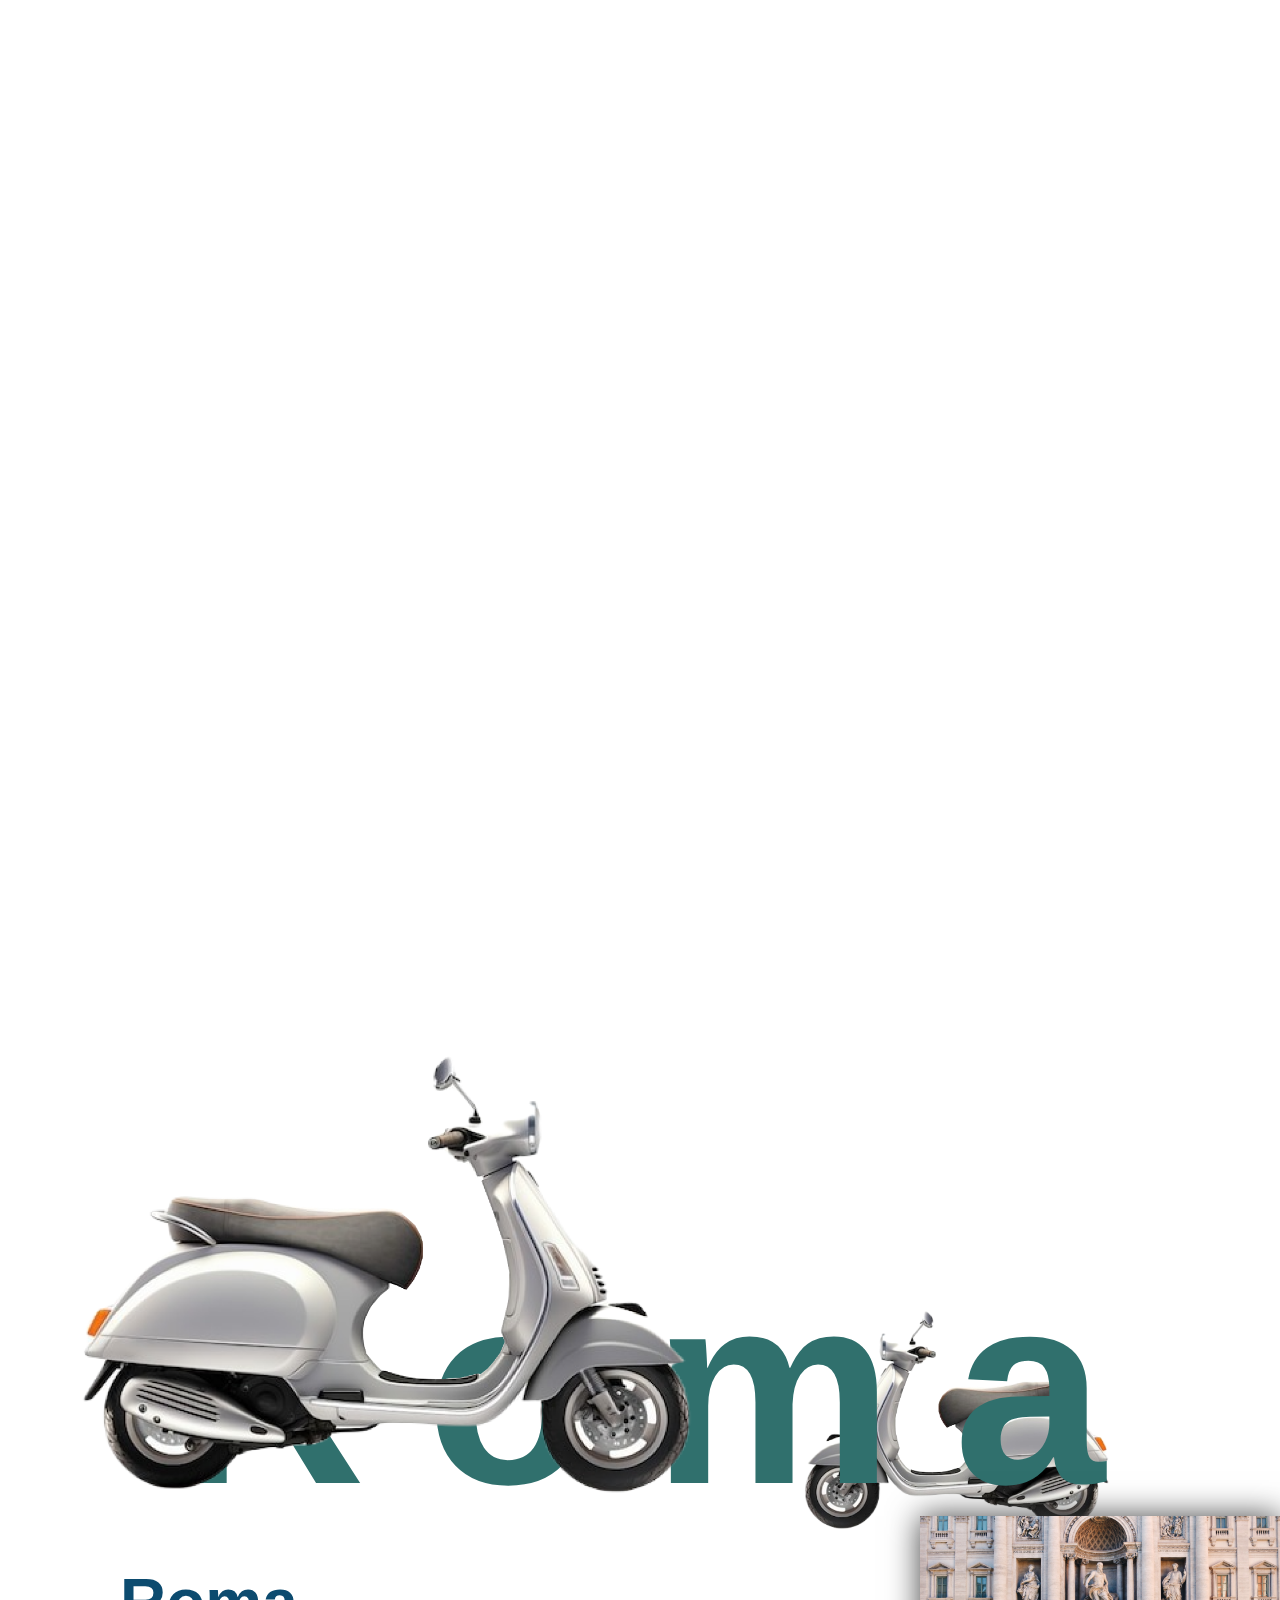
==== commit 7cd0fb0f: "updated" ====
--- a/index.html
+++ b/index.html
@@ -11,6 +11,11 @@
 </head>
 
 <body>
+
+     <!--go back button-->
+    <button onclick="topFunction()" id="myBtn" title="Go to top"><i class="arrow up"></i></button>
+
+
     <!--nav-->
     <nav>
         <ul>
@@ -23,14 +28,19 @@
     <header>
         <h1>Discover Italy</h1>
     </header>
+  
+    
 
 <!--main-->
     <main>
         <article>
-            <a href="nightmode.html"><button  style="float: right;" >Night Mode</button></a>
-
+
+            <a href="nightmode.html"><button  style="float: right;" >Dark Mode</button></a>
+            
             <h1>A Country Like No Other</h1>
 
+           
+
             <div class="interactive-map">
 
                 <img width="90%" src="italy-map.png" alt="italy-map">
@@ -38,6 +48,7 @@
               
                 <!-- Liguria -->
                 <div class="map-point">
+                    
                   <span class="tooltip tooltip-effect-4" style="top:31.5%; right:62.5%;">
                     <span class="tooltip-item">
               <i class="fa fa-map-marker" aria-hidden="true"></i>
@@ -167,7 +178,7 @@
                 </div>
               
                 <div class="map-point">
-                    <span class="tooltip tooltip-effect-4" style="bottom:45%; left:50%;">
+                    <span class="tooltip tooltip-effect-4" style="bottom:50%; left:50%;">
                       <span class="tooltip-item">
                       <i class="fa fa-map-marker" aria-hidden="true"></i>
                     <span class="tooltip-content clearfix">
@@ -187,7 +198,7 @@
                 <!-- Puglia -->
                 <div class="map-point">
                     
-                  <span class="tooltip tooltip-effect-4" style="top:63%; right:31%;">
+                  <span class="tooltip tooltip-effect-4" style="top:57%; right:33%;">
                     <span class="tooltip-item">
                     <i class="fa fa-map-marker" aria-hidden="true"></i>
                   <span class="tooltip-content clearfix">
@@ -206,183 +217,300 @@
         </article>
 
             <section>
+                 
             <!--Dolomities-->
-                <div id="dolomities-section" class="dolomities-text">
+            <figure class="sections-right">
+                <figcaption id="dolomities-section" class="dolomities-text">
+                    
                     <h1>Dolomities</h1>
-                </div>
-            
-            <img width="90%" src="snow.png" alt="Alps">
-
-            <div id="dolomities" class="dolomities">
-                <h4>The Jewel of The Dolomites</h4>
-            <h2>Lake Braies</h2>
-            <img width="30%" src="samuele-errico-piccarini-JEBqFu2AOOA-unsplash.jpg" alt="Lake Braies">
-            
-                <p>Lago di Braies is one of the most beautiful <br>lakes in Italy. Located at an altitude of about <br> 1,500 m above sea level in the picturesque <br>Alta Pusteria / Hochpustertal, the mountain <br>lake captivates with its turquoise-green colour <br> and the imposing Seekofel massif (2,810 m) <br>that surrounds it.</p>
-            </div>
+                    
+                    
+                </figcaption>
+            
+                <div class="banner">
+                    <img width="100%" src="snow.png" alt="Alps">
+                </div>
+            
+
+            <figcaption id="dolomities" class="content-right">
+                <div>
+                    <img width="30%" src="samuele-errico-piccarini-JEBqFu2AOOA-unsplash.jpg" alt="Lake Braies">
+                </div>
+
+                <div class="text">
+                    <h4>The Jewel of The Dolomites</h4>
+                    <h2>Lake Braies</h2>
+            
+                     <p>Lago di Braies is one of the most beautiful <br>lakes in Italy. Located at an altitude of about <br> 1,500 m above sea level in the picturesque <br>Alta Pusteria / Hochpustertal, the mountain <br>lake captivates with its turquoise-green colour <br> and the imposing Seekofel massif (2,810 m) <br>that surrounds it.</p>
+
+                </div>
+                
+            </figcaption>
+
+            </figure>
+                
 
         <!--Venezia-->
-            <div id="venezia-section" class="venice-text">
+        <figure class="sections-left">
+            <figcaption id="venezia-section" class="venice-text">
                 <h1>Venice</h1>
-            </div>
-
-            <img width="50%" src="angelo-casto-gHQgTrMgzHQ-unsplash.png" alt="A person wearing a traditional mask of Venice">
-
-            <div class="venice">
+                <div class="banner">
+                    <img width="50%" src="angelo-casto-gHQgTrMgzHQ-unsplash.png" alt="A person wearing a traditional mask of Venice">
+                </div>
+            </figcaption>
+
+            
+            
+            <figcaption class="content-letf">
+                <div class="text-left">
                 <h2>Venice</h2>
-                <img width="30%" src="soroush-karimi--_sqg5n-i54-unsplash.jpg" alt="The bridge connecting to the Venetian prison">
+               
                 <p>Lorem ipsum dolor sit amet consectetur adipisicing elit. <br> Consequatur quos, iusto ullam necessitatibus sit  <br> impedit commodi aut quibusdam voluptatem <br> fuga eveniet sequi, laboriosam sapiente. <br> Commodi officiis amet magni quidem placeat!</p>
-            </div>
+                </div>
+
+                <div>
+                    <img width="30%" src="soroush-karimi--_sqg5n-i54-unsplash.jpg" alt="The bridge connecting to the Venetian prison">
+                </div>
+                
+            </figcaption>
+        </figure>
+
             
             <!--La Spezia-->
-            <div id="laspezia-section" class="laspezia-text">
-                <h1>La Spezia</h1>
-            </div>
-            
-
-            <img width="100%" src="laspezia.png" alt="Love locks">
-
-            <div class="manarola">
-                <h2>Cinque Terre</h2>
-                <img width="31%" src="andreas-kretschmer--ahOKp3g4-I-unsplash.jpg" alt="Manarola/Cinque Terre/La Spezia">
-                <p>Cinque Terre, the five towns, is a string of <br> five old fishing villages perched high on the <br> Italian Riviera in the region Liguria, which <br> until recently were linked only by mule tracks<br> and accessible only by rail or water.
-                </p> <br><br>
-
-                
-
-                <div class="gallery js-flickity"
-                data-flickity-options='{ "wrapAround": true }'>
-                <h3>Monterosso</h3>
-                <div class="gallery-cell">
-                    <img width="80%" height="60%" src="chairs-umbrellas-fill-spiaggia-d.jpeg" alt="Manarola/Cinque Terre/La Spezia">
-                </div>
-                <h3>Vernazza</h3>
-                <div class="gallery-cell">
-                    <img width="80%" height="60%" src="anders-jilden-cYrMQA7a3Wc-unsplash.jpg" alt="Manarola/Cinque Terre/La Spezia">
-                </div>
-                <h3>Corniglia</h3>
-                <div class="gallery-cell">
-                    <img width="80%" height="60%"  src="ansgar-scheffold-6hokOAEHOII-unsplash.jpg" alt="Manarola/Cinque Terre/La Spezia">
-                </div>
-                <h3>Manarola</h3>
-                <div class="gallery-cell">
-                    <img width="80%" height="60%" src="vidar-nordli-mathisen-SF2yQGSZ_Pg-unsplash.jpg" alt="Manarola/Cinque Terre/La Spezia">
-                </div>
-                <h3>Riomaggiore</h3>
-                <div class="gallery-cell">
-                    <img width="80%" height="60%"  src="hongbin-glhRZYIAKb4-unsplash.jpg" alt="Manarola/Cinque Terre/La Spezia">
-                </div>
-            </div>
-            </div>
+            <figure class="sections-right">
+                <figcaption id="laspezia-section" class="laspezia-text">
+                    <h1>La Spezia</h1>
+                    <div class="banner">
+                        <img width="100%" src="laspezia.png" alt="Love locks">
+                    </div>
+                </figcaption>
+                
+                
+                
+                <figcaption class="content-right">
+                    <div >
+                        <img width="31%" src="andreas-kretschmer--ahOKp3g4-I-unsplash.jpg" alt="Manarola/Cinque Terre/La Spezia">
+                    </div>
+                    <div class="text">
+                        <h2>Cinque Terre</h2>
+                    
+                    <p>Cinque Terre, the five towns, is a string of <br> five old fishing villages perched high on the <br> Italian Riviera in the region Liguria, which <br> until recently were linked only by mule tracks<br> and accessible only by rail or water.
+                    </p> <br><br>
+                    </div>
+                </figcaption>
+               
+                    
+                    <div class="gallery js-flickity"
+                    data-flickity-options='{ "wrapAround": true }'>
+                    <h3>Monterosso</h3>
+                    <div class="gallery-cell">
+                        <img width="80%" height="60%" src="chairs-umbrellas-fill-spiaggia-d.jpeg" alt="Manarola/Cinque Terre/La Spezia">
+                    </div>
+                    <h3>Vernazza</h3>
+                    <div class="gallery-cell">
+                        <img width="80%" height="60%" src="anders-jilden-cYrMQA7a3Wc-unsplash.jpg" alt="Manarola/Cinque Terre/La Spezia">
+                    </div>
+                    <h3>Corniglia</h3>
+                    <div class="gallery-cell">
+                        <img width="80%" height="60%"  src="ansgar-scheffold-6hokOAEHOII-unsplash.jpg" alt="Manarola/Cinque Terre/La Spezia">
+                    </div>
+                    <h3>Manarola</h3>
+                    <div class="gallery-cell">
+                        <img width="80%" height="60%" src="vidar-nordli-mathisen-SF2yQGSZ_Pg-unsplash.jpg" alt="Manarola/Cinque Terre/La Spezia">
+                    </div>
+                    <h3>Riomaggiore</h3>
+                    <div class="gallery-cell">
+                        <img width="80%" height="60%"  src="hongbin-glhRZYIAKb4-unsplash.jpg" alt="Manarola/Cinque Terre/La Spezia">
+                    </div>
+                </div>
+           
+            </figure>
+            
 
 
 
             <!--Florence-->
-            <div id="florence-section" class="florence-text">
-                <h1>Florence</h1>
-            </div>
-            
-
-            <img width="50%" src="florence.png" alt="Love locks">
-
-            <div class="florence">
-                <h2>Florence</h2>
-                <img width="30%" src="tolga-kilinc-fo1O6INiE2Y-unsplash.jpg" alt="Manarola/Cinque Terre/La Spezia">
-                <p>Lorem ipsum dolor sit amet consectetur adipisicing elit. <br> Consequatur quos, iusto ullam necessitatibus sit  <br> impedit commodi aut quibusdam voluptatem <br> fuga eveniet sequi, laboriosam sapiente. <br> Commodi officiis amet magni quidem placeat!</p>
-            </div>
-           
-           
-            <!--Toscana-->
-            <div id="toscana-section" class="toscana-text">
-                <h1>Toscana</h1>
-            </div>
-            
-
-            <img width="101%" src="Subtract.png" alt="Love locks">
-
-            <div class="toscana">
-                <h2>Toscana</h2>
-                <img width="30%" src="engjell-gjepali-M0OIyN5u8ZM-unsplash.jpg" alt="Manarola/Cinque Terre/La Spezia">
-                <p>Lorem ipsum dolor sit amet consectetur adipisicing elit. <br> Consequatur quos, iusto ullam necessitatibus sit  <br> impedit commodi aut quibusdam voluptatem <br> fuga eveniet sequi, laboriosam sapiente. <br> Commodi officiis amet magni quidem placeat!</p>
-            </div>
-
+            <figure class="sections-left">
+                <figcaption id="florence-section" class="florence-text">
+                    <h1>Florence</h1>
+                    <div class="banner">
+                        <img width="50%" src="florence.png" alt="Love locks">
+                    </div>
+                </figcaption>
+                
+                
+                <figcaption class="content-letf">
+                    <div class="text-left">
+                    <h2>Florence</h2>
+                    
+                    <p>Lorem ipsum dolor sit amet consectetur adipisicing elit. <br> Consequatur quos, iusto ullam necessitatibus sit  <br> impedit commodi aut quibusdam voluptatem <br> fuga eveniet sequi, laboriosam sapiente. <br> Commodi officiis amet magni quidem placeat!</p>
+                    </div>
+
+                    <div>
+                        <img width="30%" src="tolga-kilinc-fo1O6INiE2Y-unsplash.jpg" alt="Manarola/Cinque Terre/La Spezia">
+                    </div>
+                    
+                </figcaption>
+            </figure>
+               
+                <!--Toscana-->
+                <figure class="sections-right">
+                <figcaption id="toscana-section" class="toscana-text">
+                    <h1>Toscana</h1>
+                    <div class="banner">
+                        <img width="101%" src="Subtract.png" alt="Love locks">
+                    </div>
+                </figcaption>
+                
+                
+                
+                <figcaption class="content-right">
+                    <div>
+                        <img width="30%" src="engjell-gjepali-M0OIyN5u8ZM-unsplash.jpg" alt="Manarola/Cinque Terre/La Spezia">
+
+                    </div>
+
+                    <div class="text-toscana">
+                    <h2>Toscana</h2>
+                    
+                    <p>Lorem ipsum dolor sit amet consectetur adipisicing elit. <br> Consequatur quos, iusto ullam necessitatibus sit  <br> impedit commodi aut quibusdam voluptatem <br> fuga eveniet sequi, laboriosam sapiente. <br> Commodi officiis amet magni quidem placeat!</p>
+                    </div>
+                    
+                </figcaption>
+    
+            </figure>
+
+            
              <!--Milan-->
-             <div id="milan-section" class="milan-text">
-                <h1>Milan</h1>
-            </div>
-            
-
-            <img width="100%" src="milan.png" alt="Love locks">
-
-            <div class="milan">
-                <h2>Milan</h2>
-                <img width="30%" src="ouael-ben-salah-0xe2FGo7Vc0-unsplash.jpg" alt="Manarola/Cinque Terre/La Spezia">
-                <p>Lorem ipsum dolor sit amet consectetur adipisicing elit. <br> Consequatur quos, iusto ullam necessitatibus sit  <br> impedit commodi aut quibusdam voluptatem <br> fuga eveniet sequi, laboriosam sapiente. <br> Commodi officiis amet magni quidem placeat!</p>
-            </div>
+             <figure class="sections-left">
+                <figcaption id="milan-section" class="milan-text">
+                    <h1>Milan</h1>
+                    <div class="banner">
+                        <img width="100%" src="milan.png" alt="Love locks">
+                    </div>
+                </figcaption>
+                
+                
+                <figcaption class="content-letf">
+                    <div class="text-left">
+                    <h2>Milan</h2>
+                    
+                    <p>Lorem ipsum dolor sit amet consectetur adipisicing elit. <br> Consequatur quos, iusto ullam necessitatibus sit  <br> impedit commodi aut quibusdam voluptatem <br> fuga eveniet sequi, laboriosam sapiente. <br> Commodi officiis amet magni quidem placeat!</p>
+                    </div>
+                    <div>
+                        <img width="30%" src="ouael-ben-salah-0xe2FGo7Vc0-unsplash.jpg" alt="Manarola/Cinque Terre/La Spezia">
+                    </div>
+                    
+                </figcaption>
+             </figure>
+            
 
             <!--Pisa-->
-            <div id="pisa-section" class="pisa-text">
-                <h1>Pisa</h1>
-            </div>
-            
-
-            <img width="100%" src="ray-harrington-tKGq8vGt6ns-unsplash.jpg" alt="Love locks">
-
-            <div class="pisa">
-                <h2>Pisa</h2>
-                <img width="30%" src="federico-di-dio-photography-WFlxF-0fhIE-unsplash.jpg" alt="Manarola/Cinque Terre/La Spezia">
-                <p>Lorem ipsum dolor sit amet consectetur adipisicing elit. <br> Consequatur quos, iusto ullam necessitatibus sit  <br> impedit commodi aut quibusdam voluptatem <br> fuga eveniet sequi, laboriosam sapiente. <br> Commodi officiis amet magni quidem placeat!</p>
-            </div>
-
+            <figure class="sections-right">
+                <figcaption id="pisa-section" class="pisa-text">
+                    <h1>Pisa</h1>
+                    <div class="banner">
+                        <img width="100%" src="ray-harrington-tKGq8vGt6ns-unsplash.jpg" alt="Love locks">
+                    </div>
+                </figcaption>
+                
+                
+                
+                <figcaption class="content-right">
+                    <div>
+                        <img width="30%" src="federico-di-dio-photography-WFlxF-0fhIE-unsplash.jpg" alt="Manarola/Cinque Terre/La Spezia">
+                    </div>
+
+                    <div class="text">
+                        <h2>Pisa</h2>
+                        <p>Lorem ipsum dolor sit amet consectetur adipisicing elit. <br> Consequatur quos, iusto ullam necessitatibus sit  <br> impedit commodi aut quibusdam voluptatem <br> fuga eveniet sequi, laboriosam sapiente. <br> Commodi officiis amet magni quidem placeat!</p>
+                    </div>
+                   
+                </figcaption>    
+            </figure>
+            
 
             <!--Verona-->
-            <div id="verona-section" class="verona-text">
-                <h1>Verona</h1>
-            </div>
-            
-
-            <img width="100%" src="patrick-pahlke-a0pv66dZPeA-unsplash.jpg" alt="Love locks">
-
-            <div class="verona">
-                <h2>Verona</h2>
-                <img width="40%" src="world-of-magic-nmM8sxZwsuY-unsplash.jpg" alt="Manarola/Cinque Terre/La Spezia">
-                <p>Lorem ipsum dolor sit amet consectetur adipisicing elit. <br> Consequatur quos, iusto ullam necessitatibus sit  <br> impedit commodi aut quibusdam voluptatem <br> fuga eveniet sequi, laboriosam sapiente. <br> Commodi officiis amet magni quidem placeat!</p>
-            </div>
+            <figure class="sections-right">
+                <figcaption id="verona-section" class="verona-text">
+                    <h1>Verona</h1>
+                    <div class="banner">
+                        <img width="100%" src="patrick-pahlke-a0pv66dZPeA-unsplash.jpg" alt="Love locks">
+                    </div>
+                </figcaption>
+                
+                
+    
+                <figcaption class="content-right">
+                    <div>
+                        <img width="40%" src="world-of-magic-nmM8sxZwsuY-unsplash.jpg" alt="Manarola/Cinque Terre/La Spezia">
+                    </div>
+                    <div class="text-verona">
+                        <h2>Verona</h2>
+                    
+                        <p>Lorem ipsum dolor sit amet consectetur adipisicing elit. <br> Consequatur quos, iusto ullam necessitatibus sit  <br> impedit commodi aut quibusdam voluptatem <br> fuga eveniet sequi, laboriosam sapiente. <br> Commodi officiis amet magni quidem placeat!</p>
+                    </div>
+                   
+                </figcaption>
+            </figure>
+            
 
              <!--Roma-->
-             <div class="back-img">
-                <img class="img-back" width="50%" src="Subtract3.png" alt="Love locks">
-             </div>
-             <div id="roma-section" class="roma-text">
-                <h1>Roma</h1>
-            </div>
-            
-
-            <img width="100%" src="romamotor.png" alt="Love locks">
-           
-
-            <div class="roma">
-                <h2>Roma</h2>
-                <img width="30%" src="michele-bitetto-2y6ojwauKJI-unsplash.jpg" alt="Manarola/Cinque Terre/La Spezia">
-                <p>Lorem ipsum dolor sit amet consectetur adipisicing elit. <br> Consequatur quos, iusto ullam necessitatibus sit  <br> impedit commodi aut quibusdam voluptatem <br> fuga eveniet sequi, laboriosam sapiente. <br> Commodi officiis amet magni quidem placeat!</p>
-            </div>
-           
+
+             <figure class="sections-left">
+                <div class="back-img">
+                    <img class="img-back" width="50%" src="Subtract3.png" alt="Love locks">
+                 </div>
+                 <figcaption id="roma-section" class="roma-text">
+                    <h1>Roma</h1>
+                    <div class="banner">
+                        <img width="100%" src="romamotor.png" alt="Love locks">
+                    </div>
+                </figcaption>
+                
+                
+                
+                <figcaption class="content-letf">
+                    <div class="text-left">
+                    <h2>Roma</h2>
+                    
+                    <p>Lorem ipsum dolor sit amet consectetur adipisicing elit. <br> Consequatur quos, iusto ullam necessitatibus sit  <br> impedit commodi aut quibusdam voluptatem <br> fuga eveniet sequi, laboriosam sapiente. <br> Commodi officiis amet magni quidem placeat!</p>
+                    </div>
+
+                    <div>
+                        <img width="30%" src="michele-bitetto-2y6ojwauKJI-unsplash.jpg" alt="Manarola/Cinque Terre/La Spezia">
+
+                    </div>
+
+                    
+                </figcaption>    
+             </figure>
+             
 
             <!--Puglia-->
-            <div id="puglia-section" class="puglia-text">
-                <h1>Puglia</h1>
-            </div>
-            
-
-            <img width="100%" src="rocks.png" alt="Love locks">
-
-            <div class="puglia">
-                <h2>Puglia</h2>
-                <img width="30%" src="kirsten-velghe-O7IulWjXAJ0-unsplash.jpg" alt="Polignano a Mare, Bari, Italy">
-                <p>Lorem ipsum dolor sit amet consectetur adipisicing elit. <br> Consequatur quos, iusto ullam necessitatibus sit  <br> impedit commodi aut quibusdam voluptatem <br> fuga eveniet sequi, laboriosam sapiente. <br> Commodi officiis amet magni quidem placeat!</p>
-            </div>
-
-       
+            <figure class="sections-left">
+                <figcaption id="puglia-section" class="puglia-text">
+                    <h1>Puglia</h1>
+                    <div class="banner">
+                        <img width="100%" src="rocks.png" alt="Love locks">
+                    </div>
+                </figcaption>
+                
+               
+                
+                <figcaption class="content-letf">
+                    <div class="text-left">
+                    <h2>Puglia</h2>
+                    
+                    <p>Lorem ipsum dolor sit amet consectetur adipisicing elit. <br> Consequatur quos, iusto ullam necessitatibus sit  <br> impedit commodi aut quibusdam voluptatem <br> fuga eveniet sequi, laboriosam sapiente. <br> Commodi officiis amet magni quidem placeat!</p>
+                    </div>
+
+                    <div>
+                        <img width="30%" src="kirsten-velghe-O7IulWjXAJ0-unsplash.jpg" alt="Polignano a Mare, Bari, Italy">
+                    </div>
+                    
+                </figcaption>
+            </figure>
 
         </section>
 
@@ -394,5 +522,6 @@
 
     </footer>
     <script src='//cdnjs.cloudflare.com/ajax/libs/flickity/1.0.0/flickity.pkgd.js'></script>
+    <script src="script.js"></script>
 </body>
 </html>--- a/style.css
+++ b/style.css
@@ -1,15 +1,47 @@
+* {
+  box-sizing: border-box;
+}
+
 body {
   font-family: 100% "Montserrat", sans-serif;
   margin: 0;
   padding: 0;
   height: 100vw;
-  background: white;
   font-family: "Montserrat", sans-serif;
   text-align: center;
+  overflow-x: hidden;
+  /*back to top button*/
   /* nav */
   /*header*/
-  /*Article*/
-  /* cell number */
+}
+body #myBtn {
+  display: none;
+  position: fixed;
+  bottom: 20px;
+  right: 30px;
+  z-index: 99;
+  font-size: 18px;
+  border: none;
+  outline: none;
+  font-weight: 500px;
+  background-color: #30706D;
+  color: white;
+  cursor: pointer;
+  padding: 15px;
+  border-radius: 4px;
+}
+body #myBtn .up {
+  transform: rotate(-135deg);
+  -webkit-transform: rotate(-135deg);
+}
+body #myBtn .arrow {
+  border: solid white;
+  border-width: 0 3px 3px 0;
+  display: inline-block;
+  padding: 3px;
+}
+body #myBtn:hover {
+  background-color: #555;
 }
 body nav {
   z-index: 10;
@@ -37,87 +69,93 @@
   background-image: url(background-image.jpg);
   background-repeat: no-repeat;
   background-size: cover;
+  max-width: 100%;
 }
 body header h1 {
   color: #30706D;
-  font-size: 180px;
+  font-size: clamp(0.5rem, 0.5rem + 8vw, 12rem);
   text-align: center;
   font-weight: 900;
   position: relative;
-  top: 100px;
-  right: 120px;
+  right: 30px;
+  top: 80px;
   padding: 0;
   margin: 0;
-}
-body article {
-  background-color: white;
+  margin-right: 1em;
+}
+body main {
+  /*Article*/
+}
+body main article {
   margin: 0;
+  display: flex;
+  flex-direction: column;
+  text-align: center;
+  align-items: center;
   /* Tooltip CSS Start */
   /* Gap filler */
   /* Tooltip */
   /* Arrow */
   /* Tooltip content*/
 }
-body article h1 {
+body main article h1 {
   color: #0c4b6f;
   font-size: 50px;
   text-align: center;
-  position: relative;
-  top: 10px;
-  left: 20px;
-  padding: 0;
-  margin: 0;
-}
-body article button {
+}
+body main article button {
   text-align: center;
   background-color: #30706D;
   color: white;
   border-radius: 25px;
   padding: 10px;
-  position: relative;
-  right: 700px;
-  bottom: 80px;
-}
-body article .interactive-map {
+  font-weight: 800;
+}
+body main article .interactive-map {
   padding: 100px;
   position: relative;
-  left: 50px;
-  display: block;
-  width: 100%;
+  display: block;
+  max-width: 100%;
   margin: 2% auto;
-  max-width: 1200px;
-  max-height: 800px;
+  width: 1400px;
+  height: 1000px;
   overflow: hidden;
   border-radius: 10px;
 }
-body article .interactive-map > img {
+body main article .interactive-map > img {
   vertical-align: top;
   position: relative;
-  width: 97%;
+  max-width: 100%;
+  max-height: 97%;
+  width: 1400px;
+  height: 1000px;
   border-radius: 10px;
-}
-body article .map-point i {
+  -o-object-fit: cover;
+     object-fit: cover;
+}
+body main article .map-point i {
   font-size: 2vw;
   color: #b92020;
-}
-body article .map-point img,
-body article .map-point span {
+  max-width: 100%;
+}
+body main article .map-point img,
+body main article .map-point span {
   cursor: pointer;
   outline: none;
   z-index: 2;
   position: absolute;
 }
-body article .map-point {
+body main article .map-point {
   transition: opacity 0.25s ease-in-out;
   -moz-transition: opacity 0.25s ease-in-out;
   -webkit-transition: opacity 0.25s ease-in-out;
 }
-body article .tooltip {
+body main article .tooltip {
   display: block;
   position: absolute;
   z-index: 0;
 }
-body article .tooltip-item::after {
+body main article .tooltip-item::after {
   content: "";
   position: absolute;
   width: 360px;
@@ -127,10 +165,10 @@
   pointer-events: none;
   transform: translateX(-50%);
 }
-body article .tooltip:hover .tooltip-item::after {
+body main article .tooltip:hover .tooltip-item::after {
   pointer-events: auto;
 }
-body article .tooltip-content {
+body main article .tooltip-content {
   position: absolute;
   width: 256px;
   left: -28%;
@@ -145,20 +183,20 @@
   cursor: default;
   pointer-events: none;
 }
-body article .tooltip-effect-4 .tooltip-content {
+body main article .tooltip-effect-4 .tooltip-content {
   transform-origin: 50% 100%;
   transform: scale3d(0.7, 0.3, 1);
   transition: opacity 0.2s, transform 0.2s;
 }
-body article .tooltip:hover .tooltip-content {
+body main article .tooltip:hover .tooltip-content {
   pointer-events: auto;
   opacity: 1;
   transform: translate3d(0, 0, 0) rotate3d(0, 0, 0, 0);
 }
-body article .tooltip:hover {
+body main article .tooltip:hover {
   z-index: 9999;
 }
-body article .tooltip-content::after {
+body main article .tooltip-content::after {
   content: "";
   top: 100%;
   left: 50%;
@@ -173,7 +211,7 @@
   margin-left: -10px;
   z-index: 99999;
 }
-body article .tooltip-text {
+body main article .tooltip-text {
   font-size: 2em;
   line-height: 1.35;
   display: block;
@@ -183,10 +221,10 @@
   color: #fff;
   position: relative !important;
 }
-body article .clearfix {
+body main article .clearfix {
   clear: both;
 }
-body section {
+body main section {
   /*Dolomities*/
   /*Venecie*/
   /*La Spezia*/
@@ -198,246 +236,259 @@
   /*Roma*/
   /*Puglia*/
 }
-body section .dolomities-text h1 {
+body main section .sections-right {
+  max-width: 100rem;
+  max-height: 100rem;
+  font-size: 1.3125rem;
+  /*carousel gallery*/
+  /* cell number */
+}
+body main section .sections-right .content-right {
+  display: flex;
+  flex-direction: column;
+}
+body main section .sections-right .content-right .text {
+  position: relative;
+  bottom: 20rem;
+}
+body main section .sections-right .content-right .text p {
+  flex: 1;
+  text-align: right;
+  font-size: clamp(0.2rem, 0.5rem + 1vw, 0.9rem);
+  margin-right: 5rem;
+  margin-bottom: 4rem;
+  position: relative;
+  bottom: 90px;
+}
+body main section .sections-right .content-right .text h2 {
+  flex: 1;
+  color: #0c4b6f;
+  font-size: clamp(1rem, 1rem + 5vw, 4rem);
+  text-align: right;
+  margin-right: 5rem;
+  position: relative;
+  bottom: 40px;
+}
+body main section .sections-right .content-right img {
+  display: block;
+  flex: 1;
+  max-width: 100%;
+  box-shadow: 0 0 30px #434343;
+  margin-bottom: 50;
+  align-items: left;
+  position: relative;
+  bottom: 80px;
+  margin-left: 5rem;
+}
+body main section .sections-right .content-right h4 {
+  color: #30706D;
+  text-align: right;
+  font-weight: 600;
+  font-size: clamp(1rem, 1rem + 2vw, 2rem);
+  margin-right: 5rem;
+  position: relative;
+  top: 14px;
+}
+body main section .sections-right .gallery {
+  background: rgba(18, 139, 111, 0.23);
+}
+body main section .sections-right .gallery h3 {
+  color: #0c4b6f;
+}
+body main section .sections-right .gallery-cell {
+  width: 55%;
+  height: 400px;
+  margin-left: -10px;
+  background: transparent;
+}
+body main section .sections-right .gallery-cell img {
+  max-width: 100%;
+  display: block;
+  -o-object-fit: cover;
+     object-fit: cover;
+  position: relative;
+  bottom: 120px;
+  left: -120px;
+}
+body main section .sections-right .gallery-cell:before {
+  display: block;
+  text-align: center;
+  align-items: center;
+  content: counter(gallery-cell);
+  line-height: 200px;
+  color: transparent;
+}
+body main section .banner {
+  max-width: 200rem;
+  -o-object-fit: cover;
+     object-fit: cover;
+}
+body main section .sections-left {
+  max-width: 100rem;
+  max-height: 150rem;
+  font-size: 1.3125rem;
+}
+body main section .sections-left .content-letf {
+  display: flex;
+  flex-direction: column;
+}
+body main section .sections-left .content-letf .text-left {
+  position: relative;
+  top: 20px;
+}
+body main section .sections-left .content-letf .text-left p {
+  flex: 1;
   text-align: left;
-  font-size: 150px;
-  padding-left: 150px;
-  position: relative;
-  top: 455px;
-  color: #30706D;
-}
-body section .dolomities h4 {
-  color: #30706D;
-  font-size: 27px;
-  text-align: right;
-  position: relative;
-  right: 100px;
-}
-body section .dolomities p {
-  text-align: right;
-  position: relative;
-  right: 100px;
-  bottom: 400px;
-}
-body section .dolomities h2 {
-  color: #0c4b6f;
-  font-size: 50px;
-  text-align: right;
-  position: relative;
-  right: 100px;
-  bottom: 40px;
-}
-body section .dolomities img {
-  position: relative;
-  left: -330px;
-  bottom: 270px;
-  box-shadow: 0 0 30px #9c9c9c;
-}
-body section .venice-text h1 {
-  text-align: right;
-  font-size: 300px;
-  position: relative;
-  top: 600px;
-  right: 30px;
+  font-size: clamp(0.2rem, 0.5rem + 1vw, 0.9rem);
+  margin-left: 5rem;
+  margin-bottom: 4rem;
+  position: relative;
+  bottom: 120px;
+}
+body main section .sections-left .content-letf .text-left h2 {
+  flex: 1;
+  color: #0c4b6f;
+  font-size: clamp(1rem, 1rem + 5vw, 4rem);
+  text-align: left;
+  margin-left: 5rem;
+  position: relative;
+  bottom: 80px;
+}
+body main section .sections-left .content-letf img {
+  display: block;
+  flex: 1;
+  max-width: 100%;
+  box-shadow: 0 0 30px #434343;
+  margin-bottom: 50;
+  align-items: right;
+  position: relative;
+  bottom: 380px;
+  margin-left: 55rem;
+}
+body main section .dolomities-text h1 {
+  text-align: left;
+  padding-left: 40px;
+  position: relative;
+  top: 500px;
+  color: #30706D;
+  font-size: clamp(1rem, 1rem + 10vw, 9rem);
+}
+body main section .venice-text h1 {
+  text-align: right;
+  position: relative;
+  top: 660px;
+  right: 20px;
   z-index: -1;
   letter-spacing: 60px;
   color: #30706D;
-}
-body section .venice p {
-  text-align: left;
-  position: relative;
-  bottom: 350px;
-  left: 150px;
-}
-body section .venice h2 {
-  color: #0c4b6f;
-  font-size: 50px;
-  text-align: left;
-  position: relative;
-  left: 150px;
-}
-body section .venice img {
-  position: relative;
-  left: 360px;
-  bottom: 220px;
-  box-shadow: 0 0 30px #434343;
-}
-body section .laspezia-text h1 {
-  text-align: right;
-  font-size: 150px;
-  position: relative;
-  top: 455px;
-  right: 40px;
-  color: #30706D;
-}
-body section .manarola p {
-  text-align: right;
-  position: relative;
-  right: 100px;
-  bottom: 400px;
-}
-body section .manarola h2 {
-  color: #0c4b6f;
-  font-size: 50px;
-  text-align: right;
-  position: relative;
-  right: 100px;
-}
-body section .manarola img {
-  position: relative;
-  left: -330px;
-  bottom: 220px;
-  box-shadow: 0 0 30px #434343;
-}
-body section .florence-text h1 {
-  text-align: right;
-  font-size: 300px;
+  font-size: clamp(0.5rem, 1rem + 20vw, 35rem);
+}
+body main section .laspezia-text h1 {
+  text-align: right;
+  font-size: clamp(1rem, 1rem + 10vw, 8rem);
+  margin: 100rem 0 0 0;
+  position: relative;
+  top: 15rem;
+  right: 3rem;
+  color: #30706D;
+}
+body main section .florence-text h1 {
+  text-align: right;
   position: relative;
   top: 600px;
-  right: 35px;
   z-index: -1;
   letter-spacing: 10px;
   color: #30706D;
-}
-body section .florence p {
-  text-align: left;
-  position: relative;
-  bottom: 350px;
-  left: 150px;
-}
-body section .florence h2 {
-  color: #0c4b6f;
-  font-size: 50px;
-  text-align: left;
-  position: relative;
-  left: 150px;
-}
-body section .florence img {
-  position: relative;
-  left: 360px;
-  bottom: 220px;
-  box-shadow: 0 0 30px #434343;
-}
-body section .toscana-text h1 {
-  text-align: right;
-  font-size: 120px;
+  font-size: clamp(0.1rem, 1rem + 20vw, 35rem);
+}
+body main section .toscana-text h1 {
+  text-align: right;
+  font-size: clamp(1rem, 1rem + 10vw, 7rem);
   position: relative;
   top: 300px;
-  right: 480px;
+  right: 450px;
   z-index: -1;
   color: #30706D;
 }
-body section .toscana p {
-  text-align: right;
-  position: relative;
-  right: 100px;
-  bottom: 350px;
-}
-body section .toscana h2 {
-  color: #0c4b6f;
-  font-size: 50px;
-  text-align: right;
-  position: relative;
-  right: 100px;
-}
-body section .toscana img {
-  position: relative;
-  left: -330px;
-  bottom: 200px;
-  box-shadow: 0 0 30px #434343;
-}
-body section .milan-text h1 {
-  text-align: right;
-  font-size: 300px;
+body main section .content-right .text-toscana {
+  display: flex;
+  flex-direction: column;
+}
+body main section .content-right .text-toscana p {
+  flex: 1;
+  text-align: right;
+  font-size: clamp(0.2rem, 0.5rem + 1vw, 0.9rem);
+  margin-right: 3rem;
+  margin-bottom: 4rem;
+  position: relative;
+  bottom: 380px;
+}
+body main section .content-right .text-toscana h2 {
+  flex: 1;
+  color: #0c4b6f;
+  font-size: clamp(1rem, 1rem + 5vw, 4rem);
+  text-align: right;
+  margin-right: 3rem;
+  position: relative;
+  bottom: 310px;
+}
+body main section .milan-text h1 {
+  text-align: right;
+  font-size: clamp(0.1rem, 1rem + 20vw, 35rem);
   position: relative;
   top: 750px;
-  right: 160px;
+  right: 110px;
   z-index: -1;
   letter-spacing: 60px;
   color: #30706D;
 }
-body section .milan p {
-  text-align: left;
-  position: relative;
-  bottom: 380px;
-  left: 150px;
-}
-body section .milan h2 {
-  color: #0c4b6f;
-  font-size: 50px;
-  text-align: left;
-  position: relative;
-  left: 150px;
-}
-body section .milan img {
-  position: relative;
-  left: 360px;
-  bottom: 220px;
-  box-shadow: 0 0 30px #434343;
-}
-body section .pisa-text h1 {
-  text-align: right;
-  font-size: 300px;
+body main section .pisa-text h1 {
+  text-align: right;
+  font-size: clamp(1rem, 1rem + 20vw, 30rem);
   position: relative;
   top: 720px;
   right: 540px;
   color: white;
 }
-body section .pisa p {
-  text-align: right;
-  position: relative;
-  right: 100px;
-  bottom: 380px;
-}
-body section .pisa h2 {
-  color: #0c4b6f;
-  font-size: 50px;
-  text-align: right;
-  position: relative;
-  right: 100px;
-}
-body section .pisa img {
-  position: relative;
-  left: -330px;
-  bottom: 200px;
-  box-shadow: 0 0 30px #434343;
-}
-body section .verona-text h1 {
-  text-align: right;
-  font-size: 300px;
+body main section .verona-text h1 {
+  text-align: right;
+  font-size: clamp(1rem, 1rem + 20vw, 30rem);
   position: relative;
   top: 880px;
   right: 430px;
   color: white;
 }
-body section .verona p {
-  text-align: right;
-  position: relative;
-  right: 100px;
-  bottom: 320px;
-}
-body section .verona h2 {
-  color: #0c4b6f;
-  font-size: 50px;
-  text-align: right;
-  position: relative;
-  right: 100px;
-}
-body section .verona img {
-  position: relative;
-  left: -330px;
-  bottom: 200px;
-  box-shadow: 0 0 30px #434343;
-}
-body section .back-img {
+body main section .content-right .text-verona {
+  display: flex;
+  flex-direction: column;
+}
+body main section .content-right .text-verona p {
+  flex: 1;
+  text-align: right;
+  font-size: clamp(0.2rem, 0.5rem + 1vw, 0.9rem);
+  margin-right: 3rem;
+  margin-bottom: 4rem;
+  position: relative;
+  bottom: 380px;
+}
+body main section .content-right .text-verona h2 {
+  flex: 1;
+  color: #0c4b6f;
+  font-size: clamp(1rem, 1rem + 5vw, 4rem);
+  text-align: right;
+  margin-right: 3rem;
+  position: relative;
+  bottom: 310px;
+}
+body main section .back-img {
   z-index: -2;
   position: relative;
   top: 1220px;
   left: 190px;
 }
-body section .roma-text h1 {
-  text-align: right;
-  font-size: 300px;
+body main section .roma-text h1 {
+  text-align: right;
+  font-size: clamp(0.1rem, 1rem + 20vw, 35rem);
   position: relative;
   top: 700px;
   right: 75px;
@@ -445,81 +496,20 @@
   letter-spacing: 60px;
   color: #30706D;
 }
-body section .roma p {
-  text-align: left;
-  position: relative;
-  bottom: 410px;
-  left: 150px;
-}
-body section .roma h2 {
-  color: #0c4b6f;
-  font-size: 50px;
-  text-align: left;
-  position: relative;
-  left: 150px;
-  bottom: 75px;
-}
-body section .roma img {
-  position: relative;
-  left: 360px;
-  bottom: 300px;
-  box-shadow: 0 0 30px #434343;
-}
-body section .puglia-text h1 {
-  text-align: right;
-  font-size: 200px;
-  position: relative;
-  top: 540px;
-  right: 400px;
-  color: #0c4b6f;
-}
-body section .puglia p {
-  text-align: left;
-  position: relative;
-  bottom: 340px;
-  left: 150px;
-}
-body section .puglia h2 {
-  color: #30706D;
-  font-size: 50px;
-  text-align: left;
-  position: relative;
-  left: 150px;
-}
-body section .puglia img {
-  position: relative;
-  left: 360px;
-  bottom: 220px;
-  box-shadow: 0 0 30px #434343;
-}
-body * {
-  box-sizing: border-box;
-}
-body .gallery {
-  background: rgba(18, 139, 111, 0.23);
-  position: relative;
-  bottom: 150px;
-  justify-content: center;
-}
-body .gallery h3 {
-  text-align: center;
-  padding-right: 40px;
-  padding-top: 10px;
-  color: #0c4b6f;
-}
-body .gallery-cell {
-  width: 35%;
-  height: 400px;
-  margin-left: -10px;
-  background: transparent;
-  position: relative;
-  top: 100px;
-}
-body .gallery-cell:before {
-  display: block;
-  text-align: center;
-  align-items: center;
-  content: counter(gallery-cell);
-  line-height: 200px;
-  color: transparent;
+body main section .puglia-text h1 {
+  text-align: right;
+  font-size: clamp(0.1rem, 1rem + 10vw, 25rem);
+  position: relative;
+  top: 500px;
+  right: 450px;
+  color: #0c4b6f;
+}
+@media (max-width: 40em) {
+  body .sections {
+    display: flex;
+    flex-direction: row;
+  }
+  body .sections > * {
+    flex-basis: 100%;
+  }
 }/*# sourceMappingURL=style.css.map */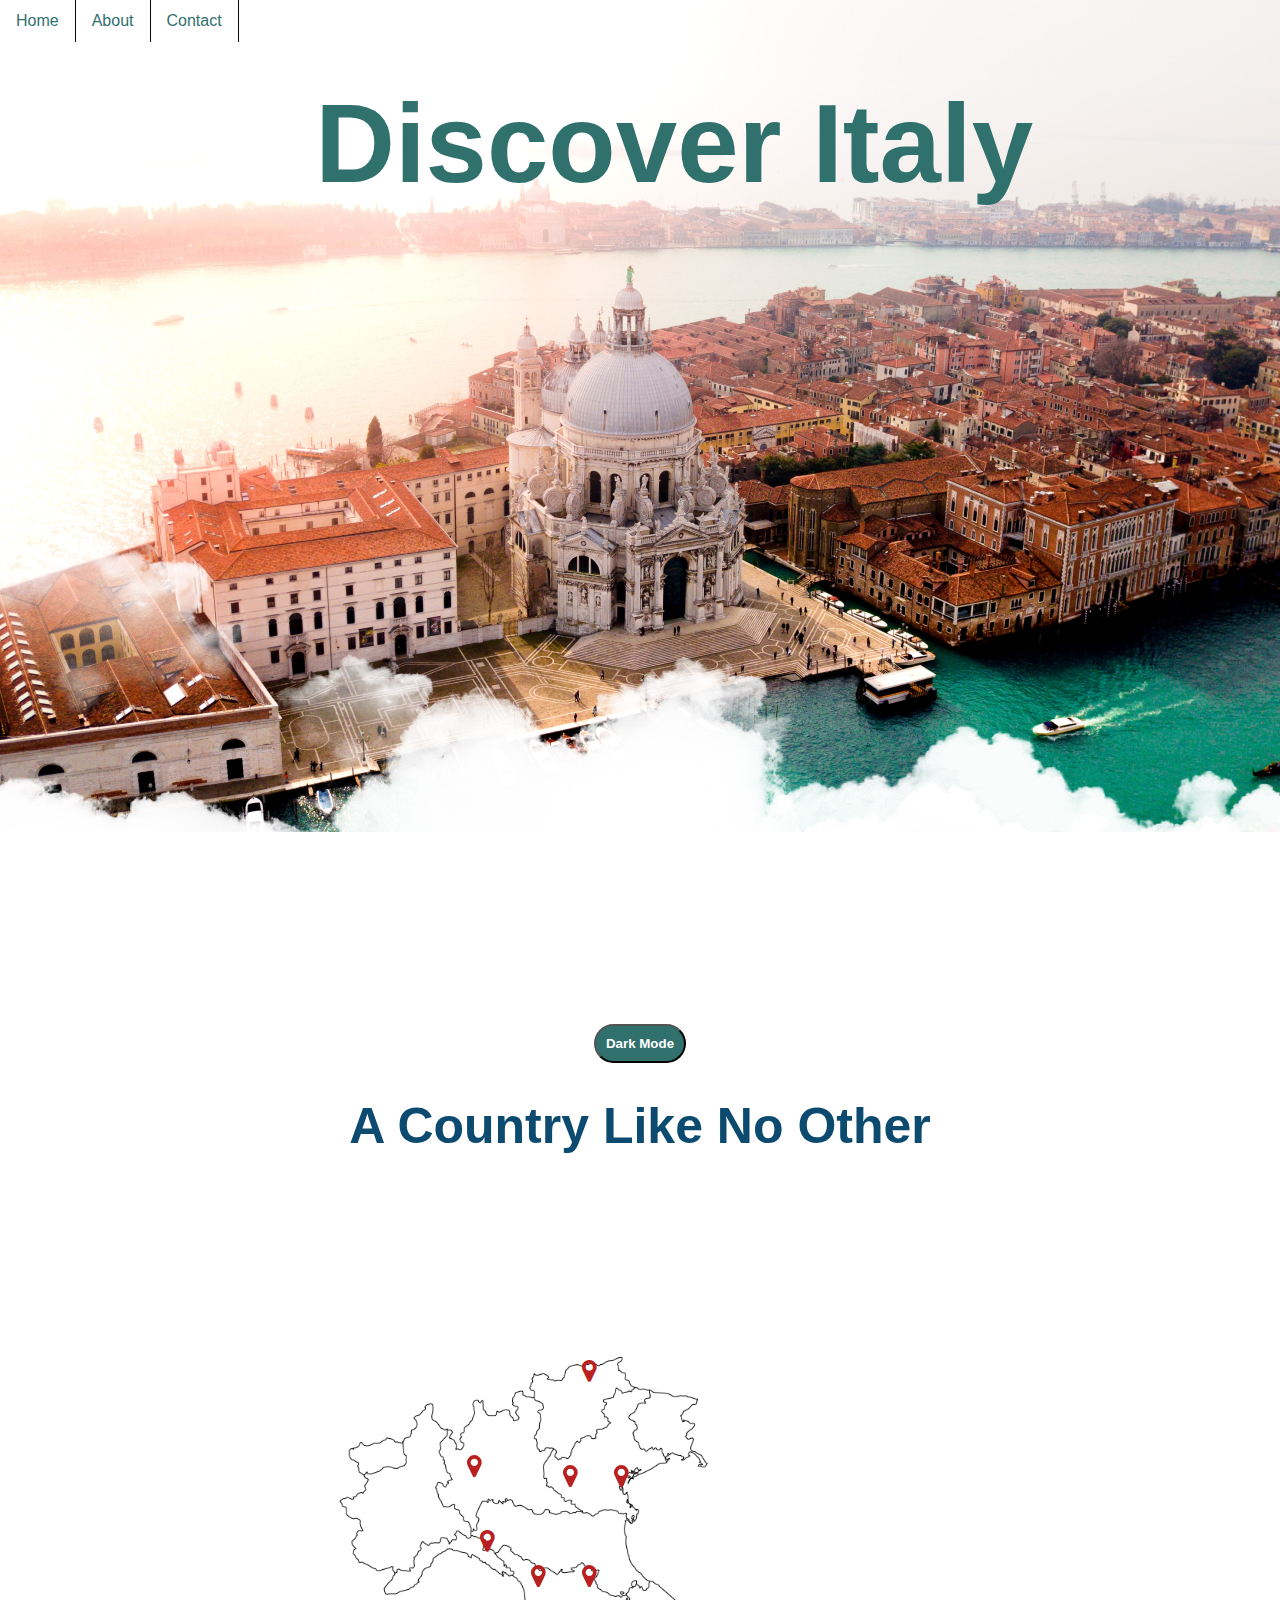
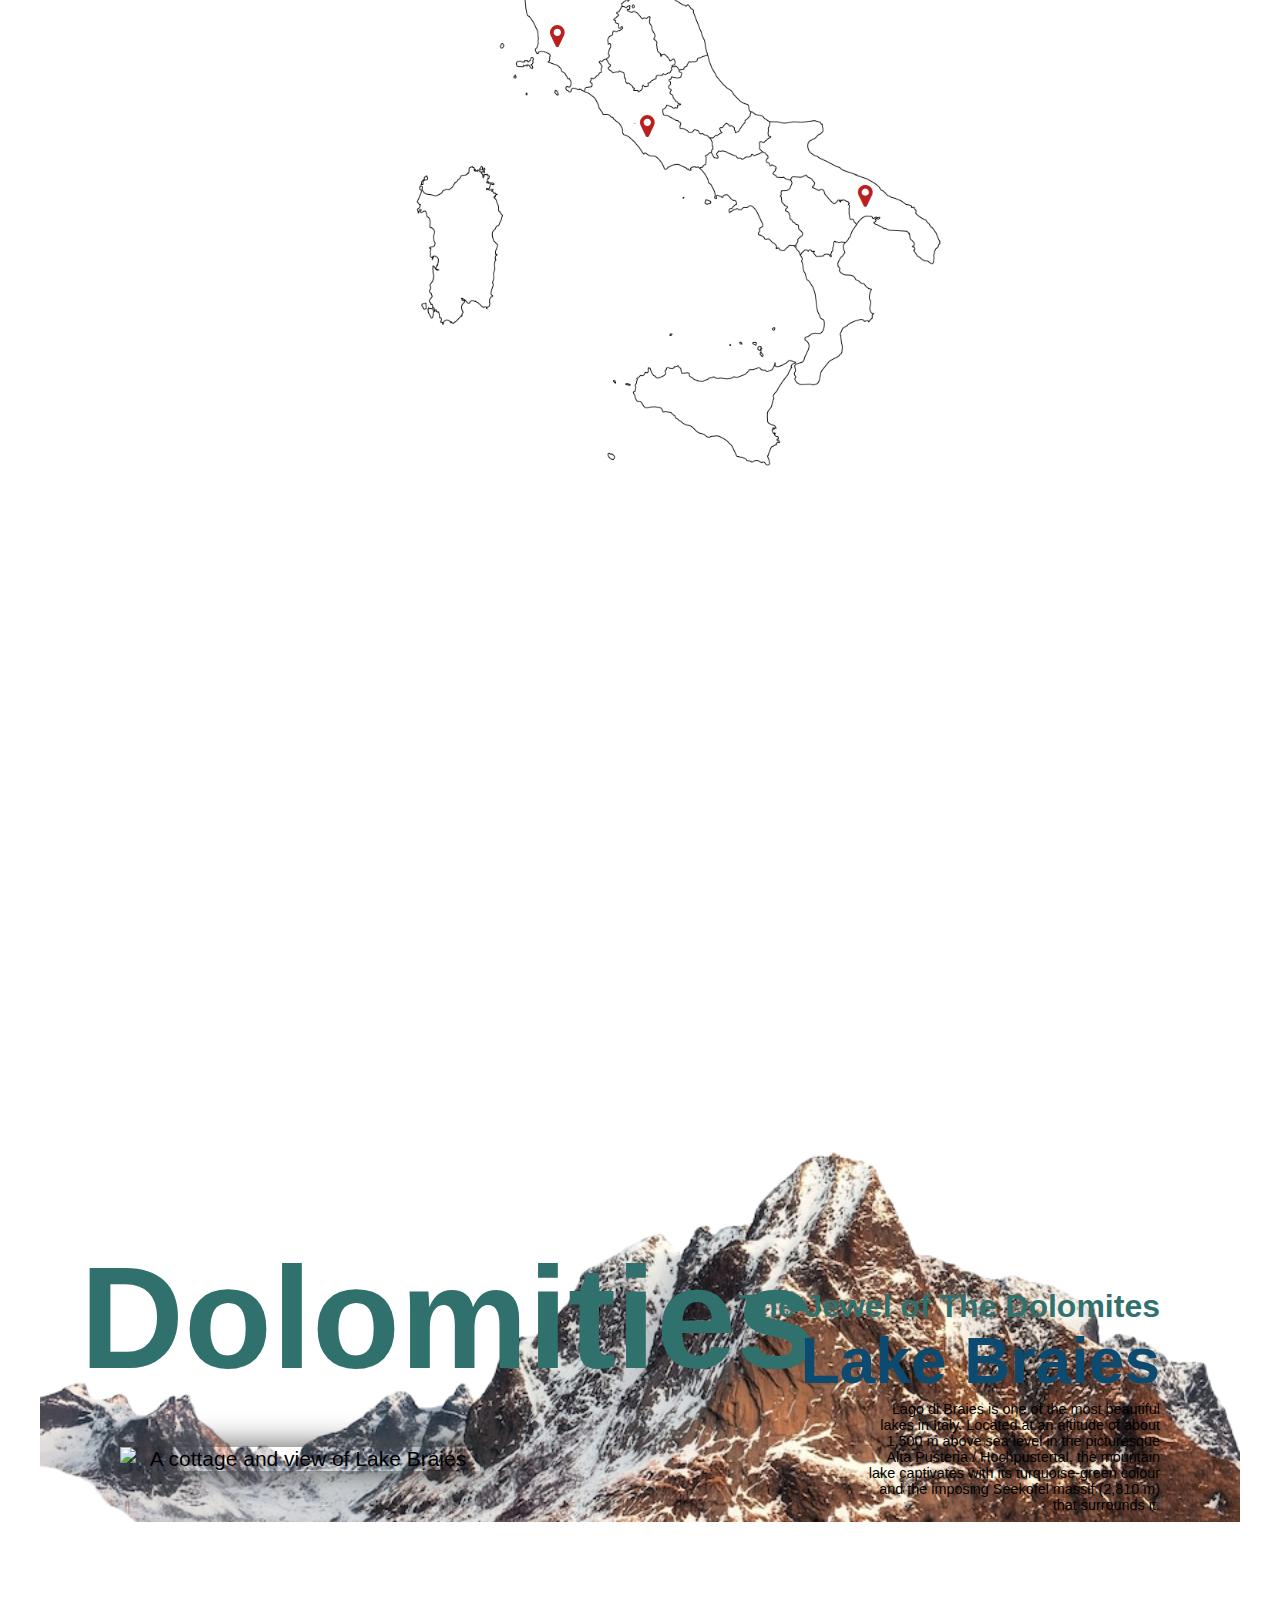
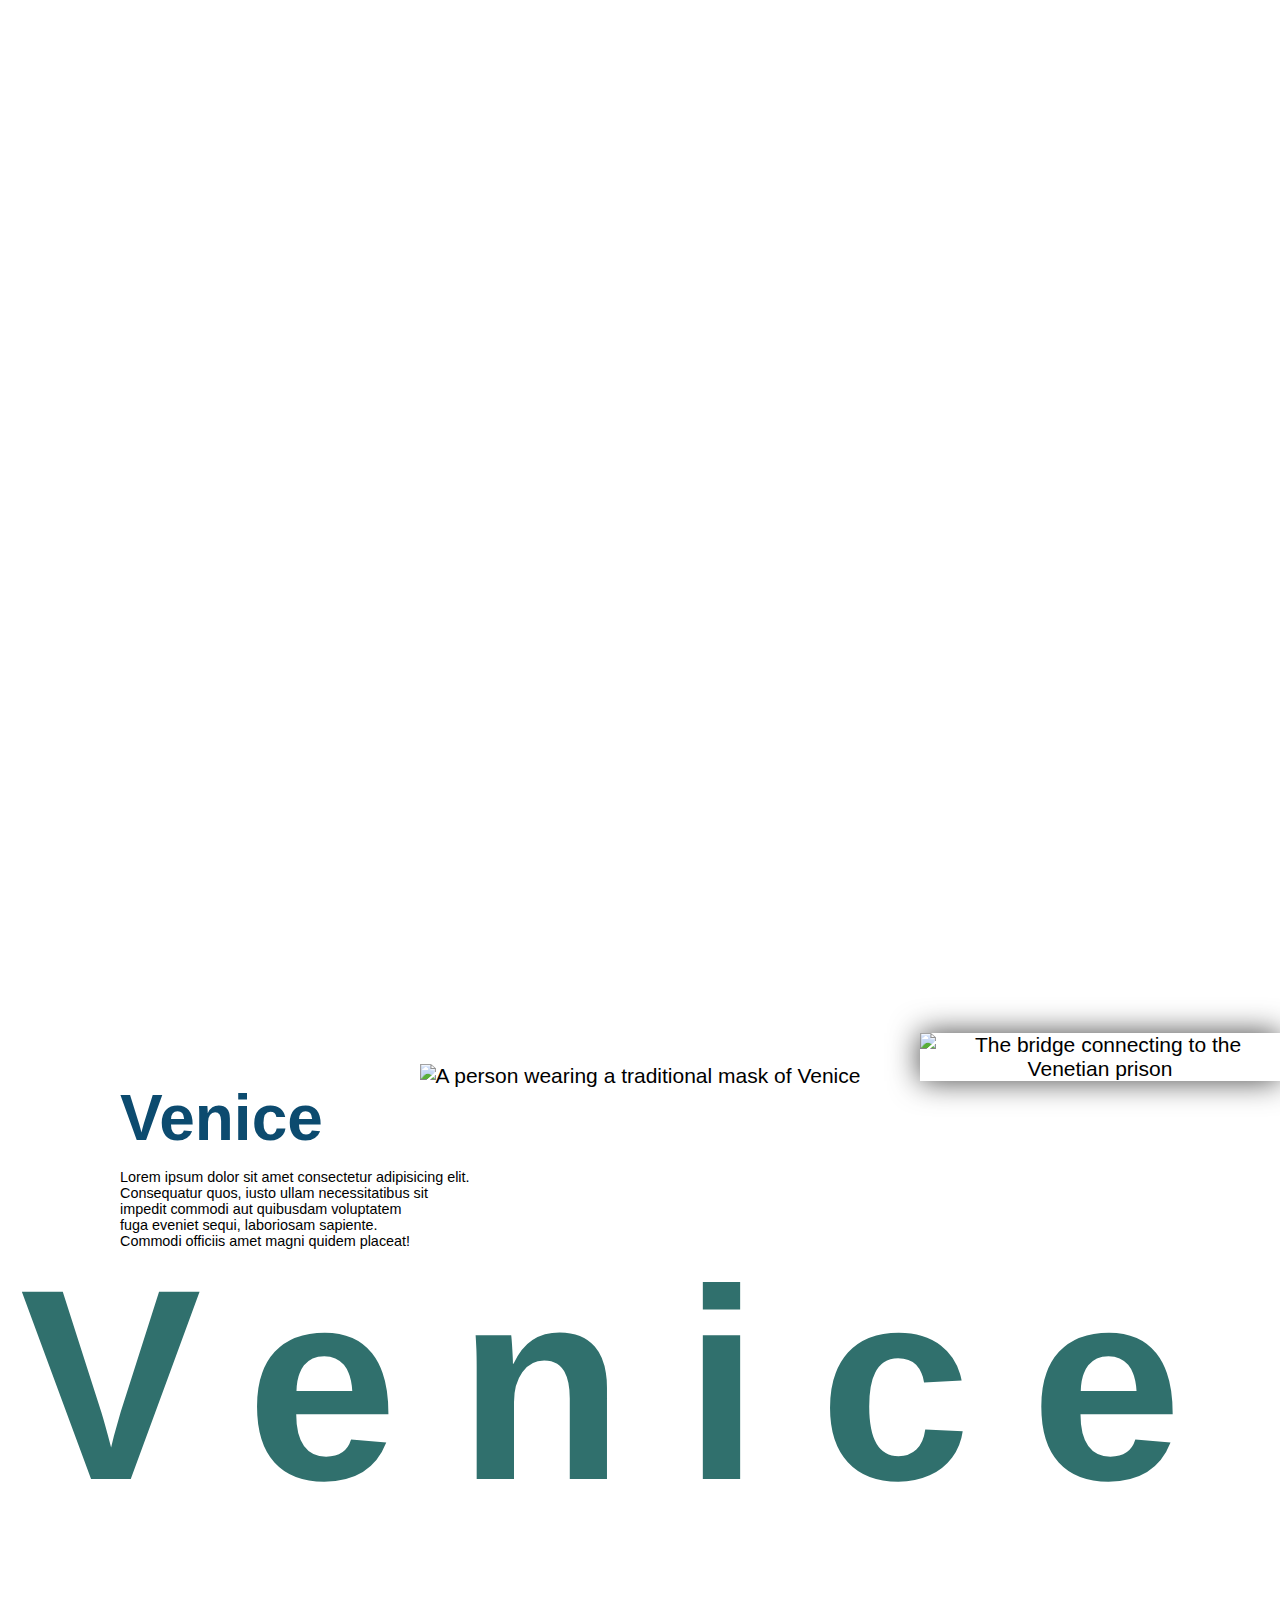
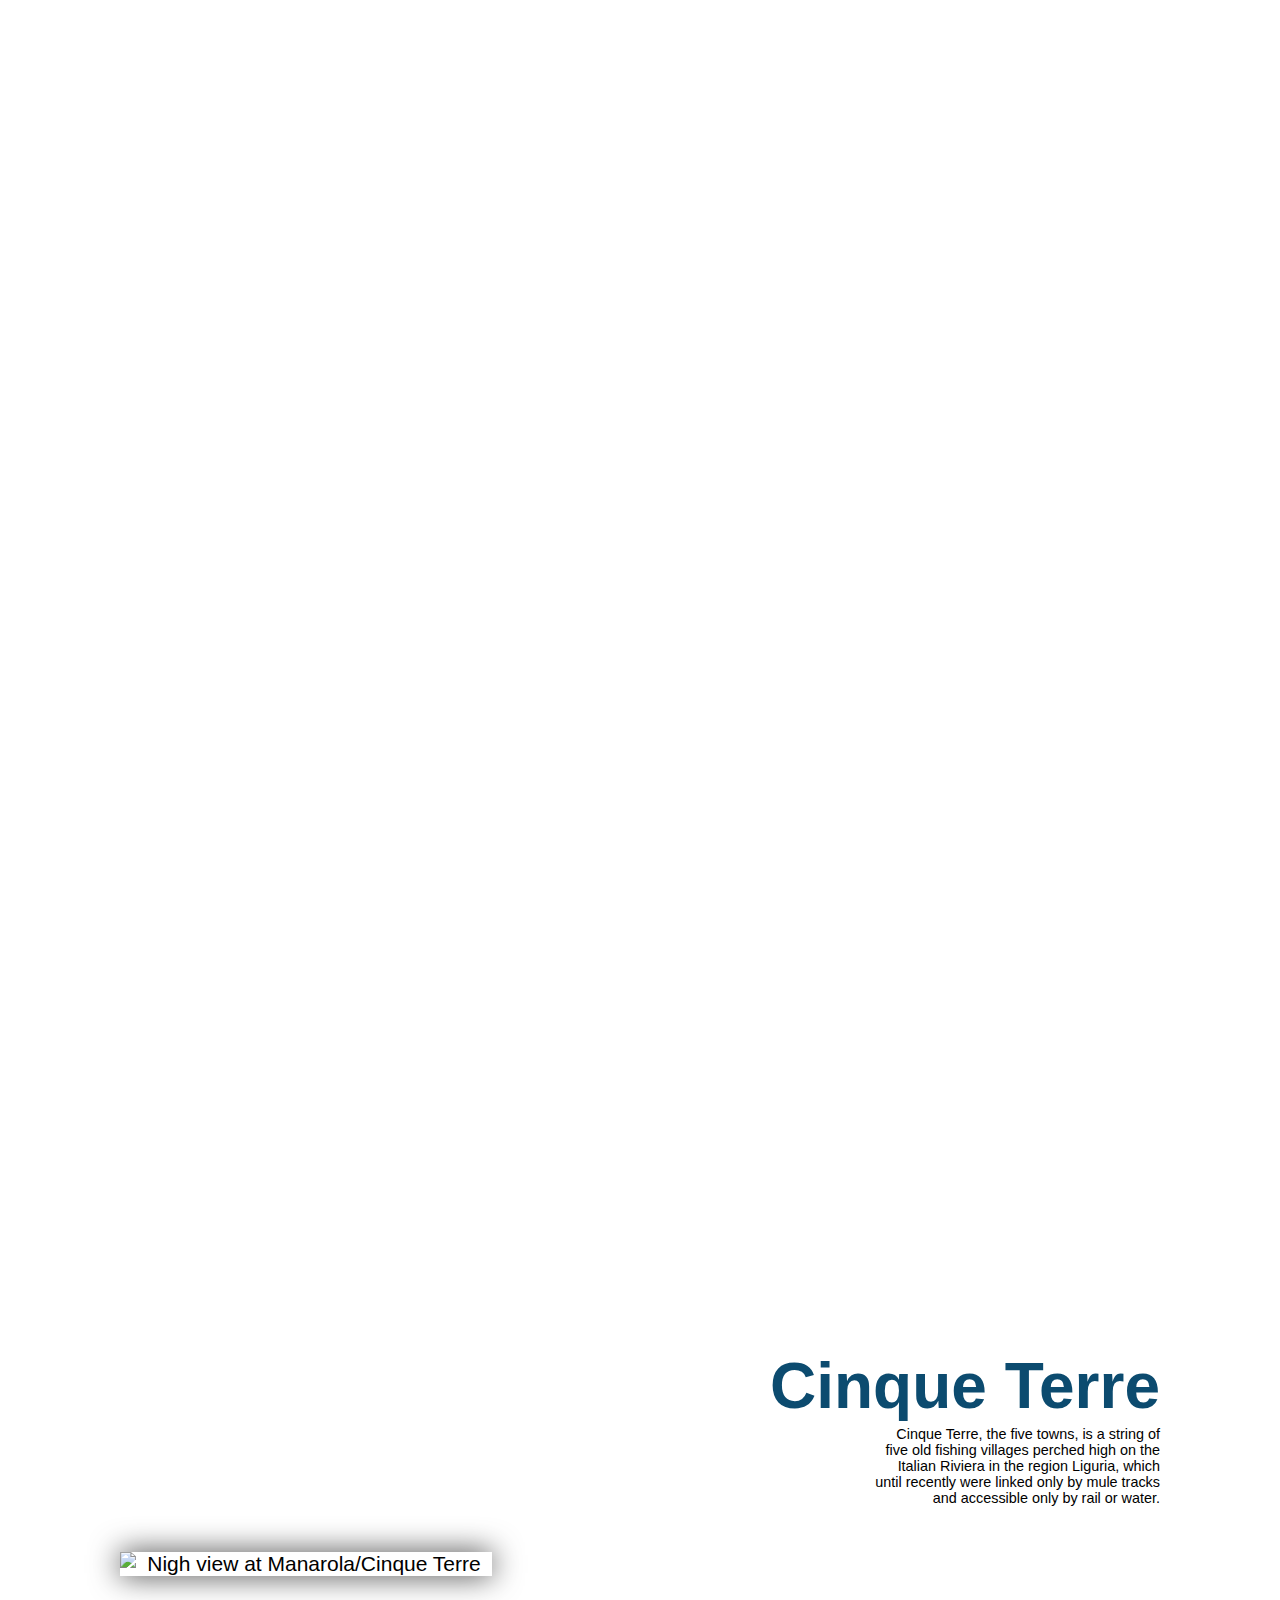
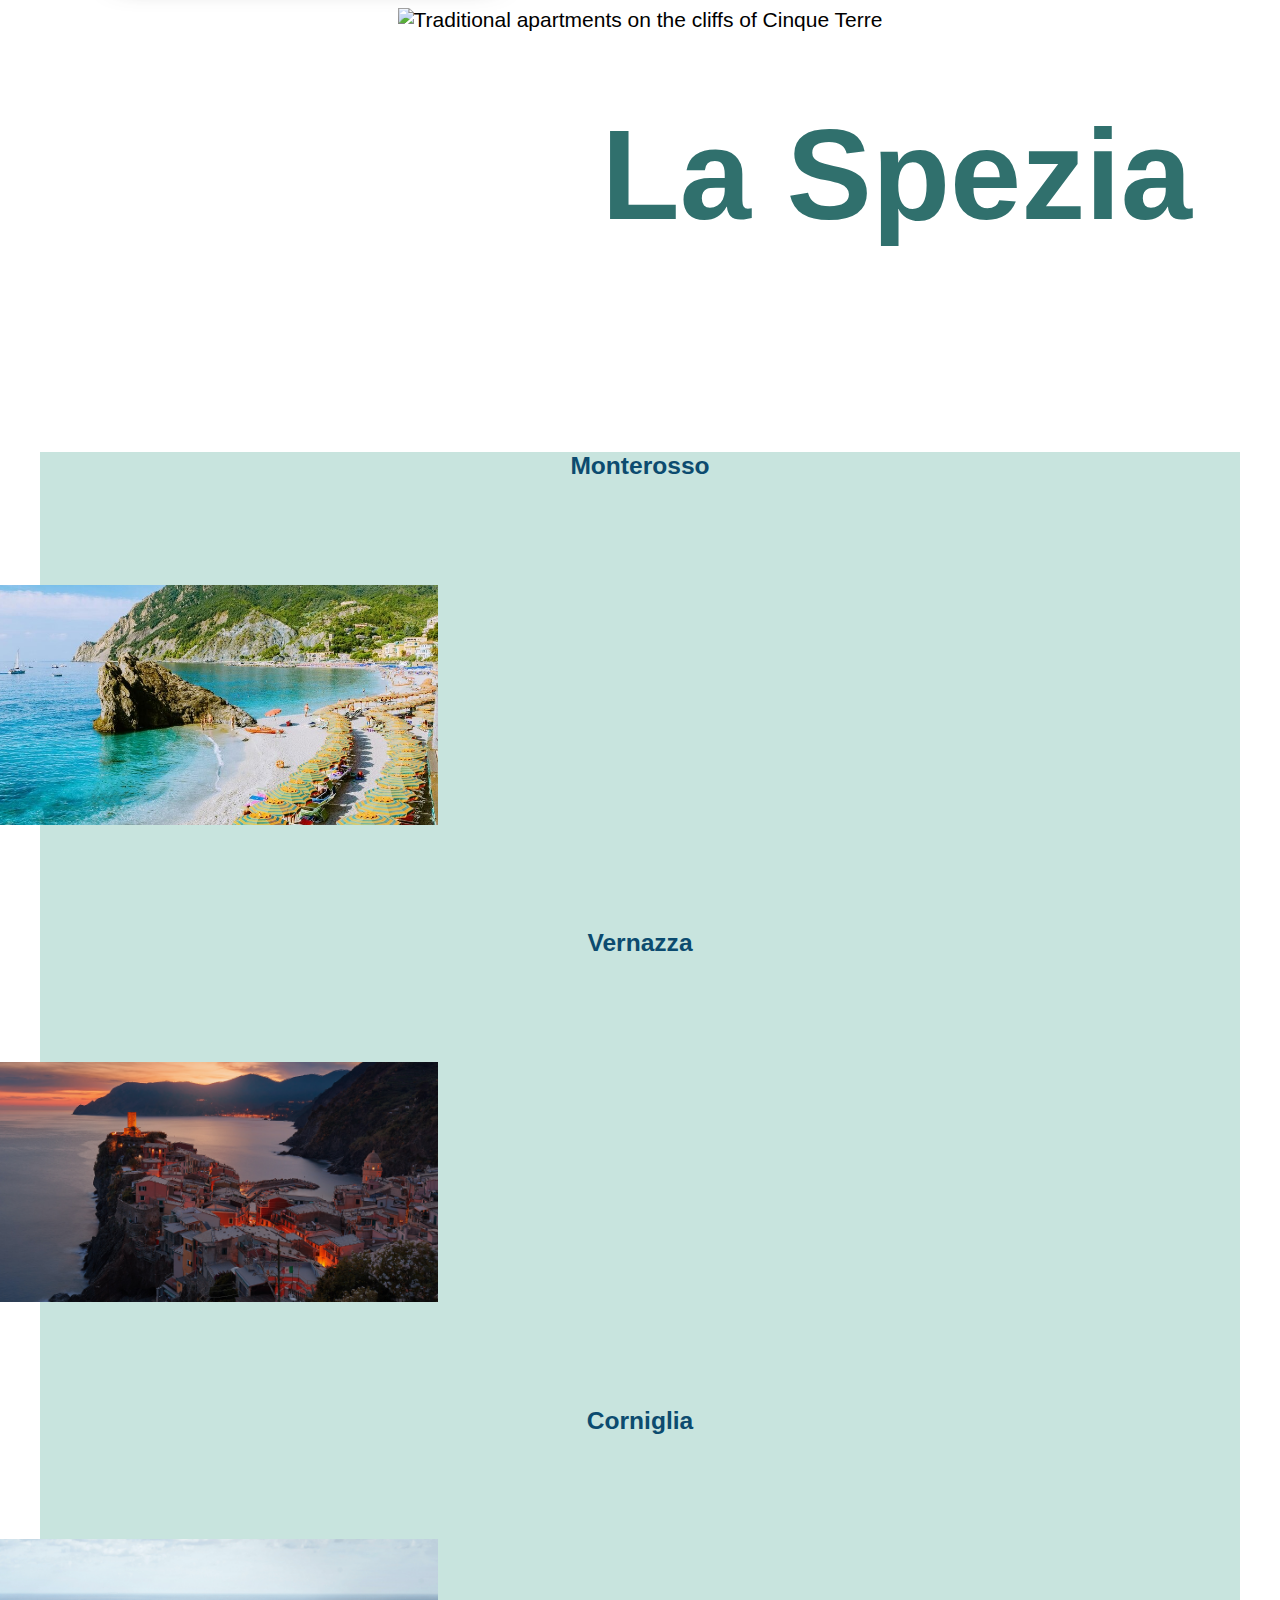
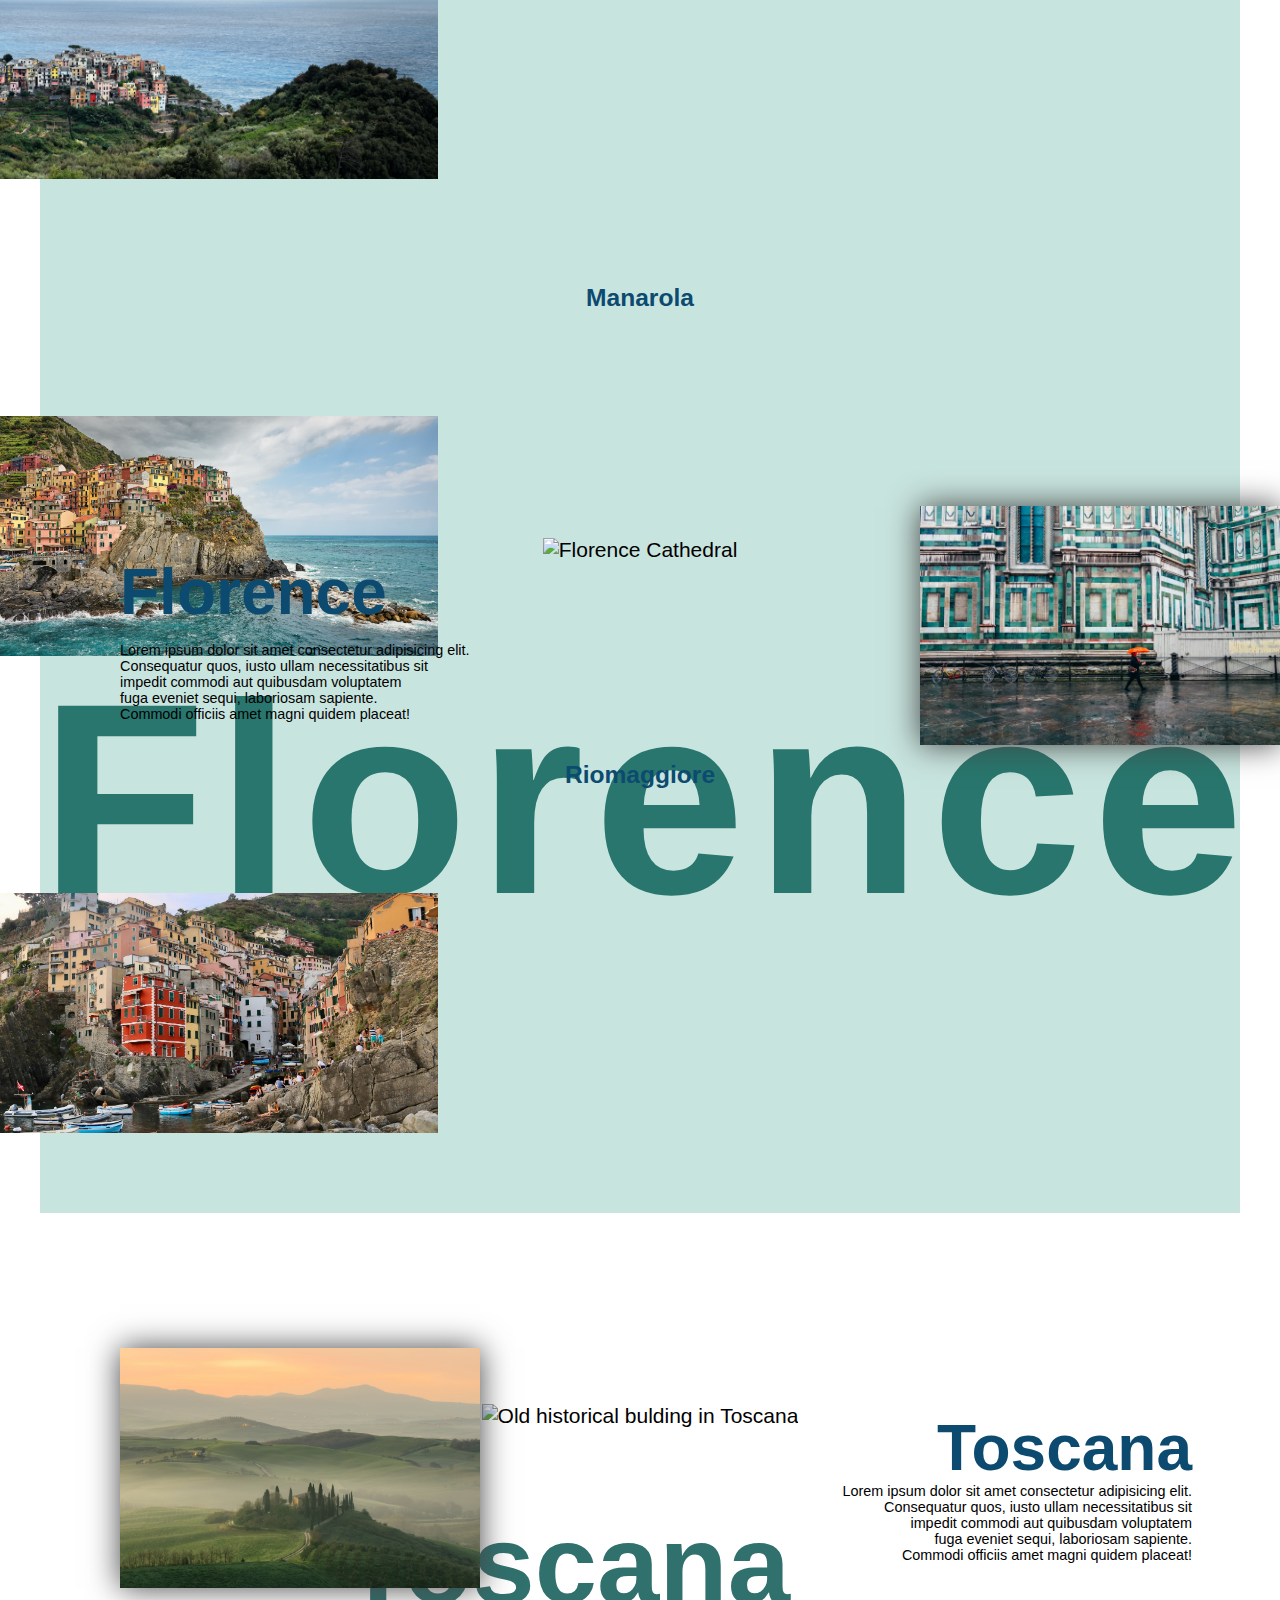
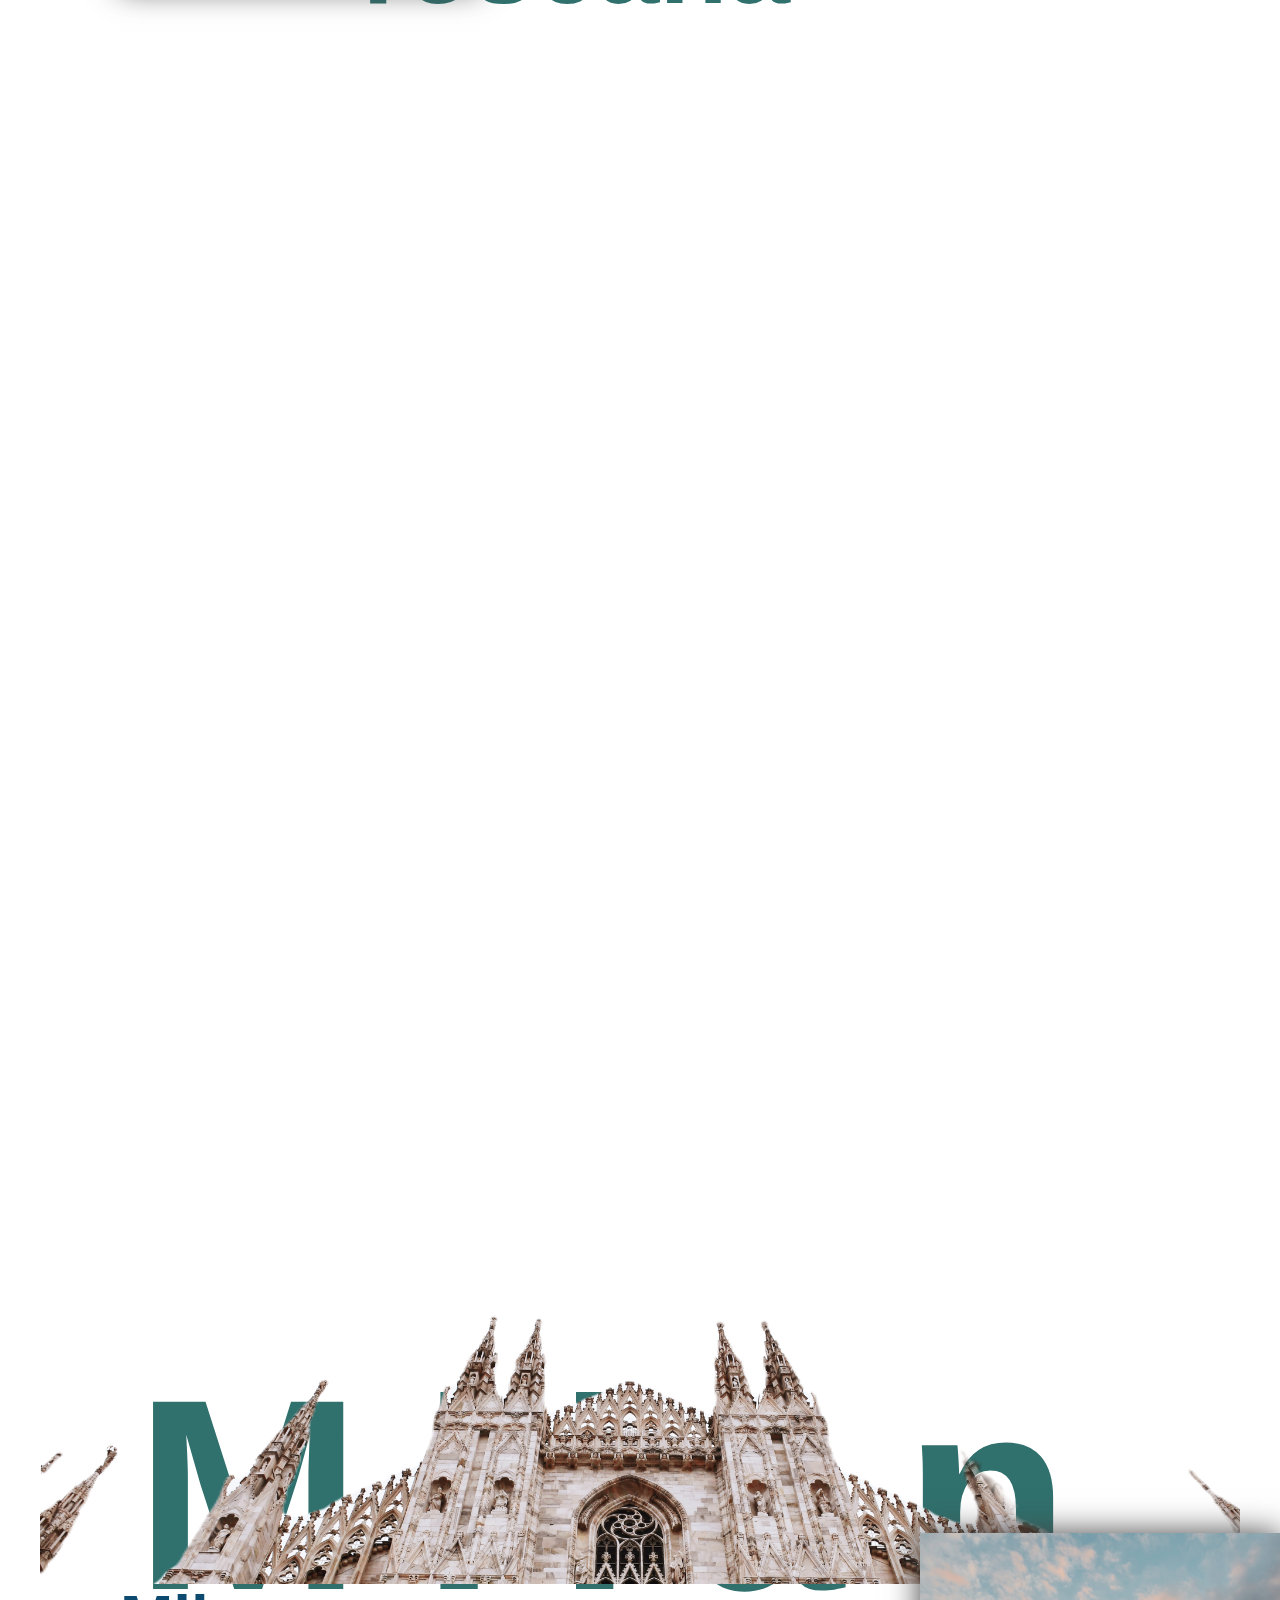
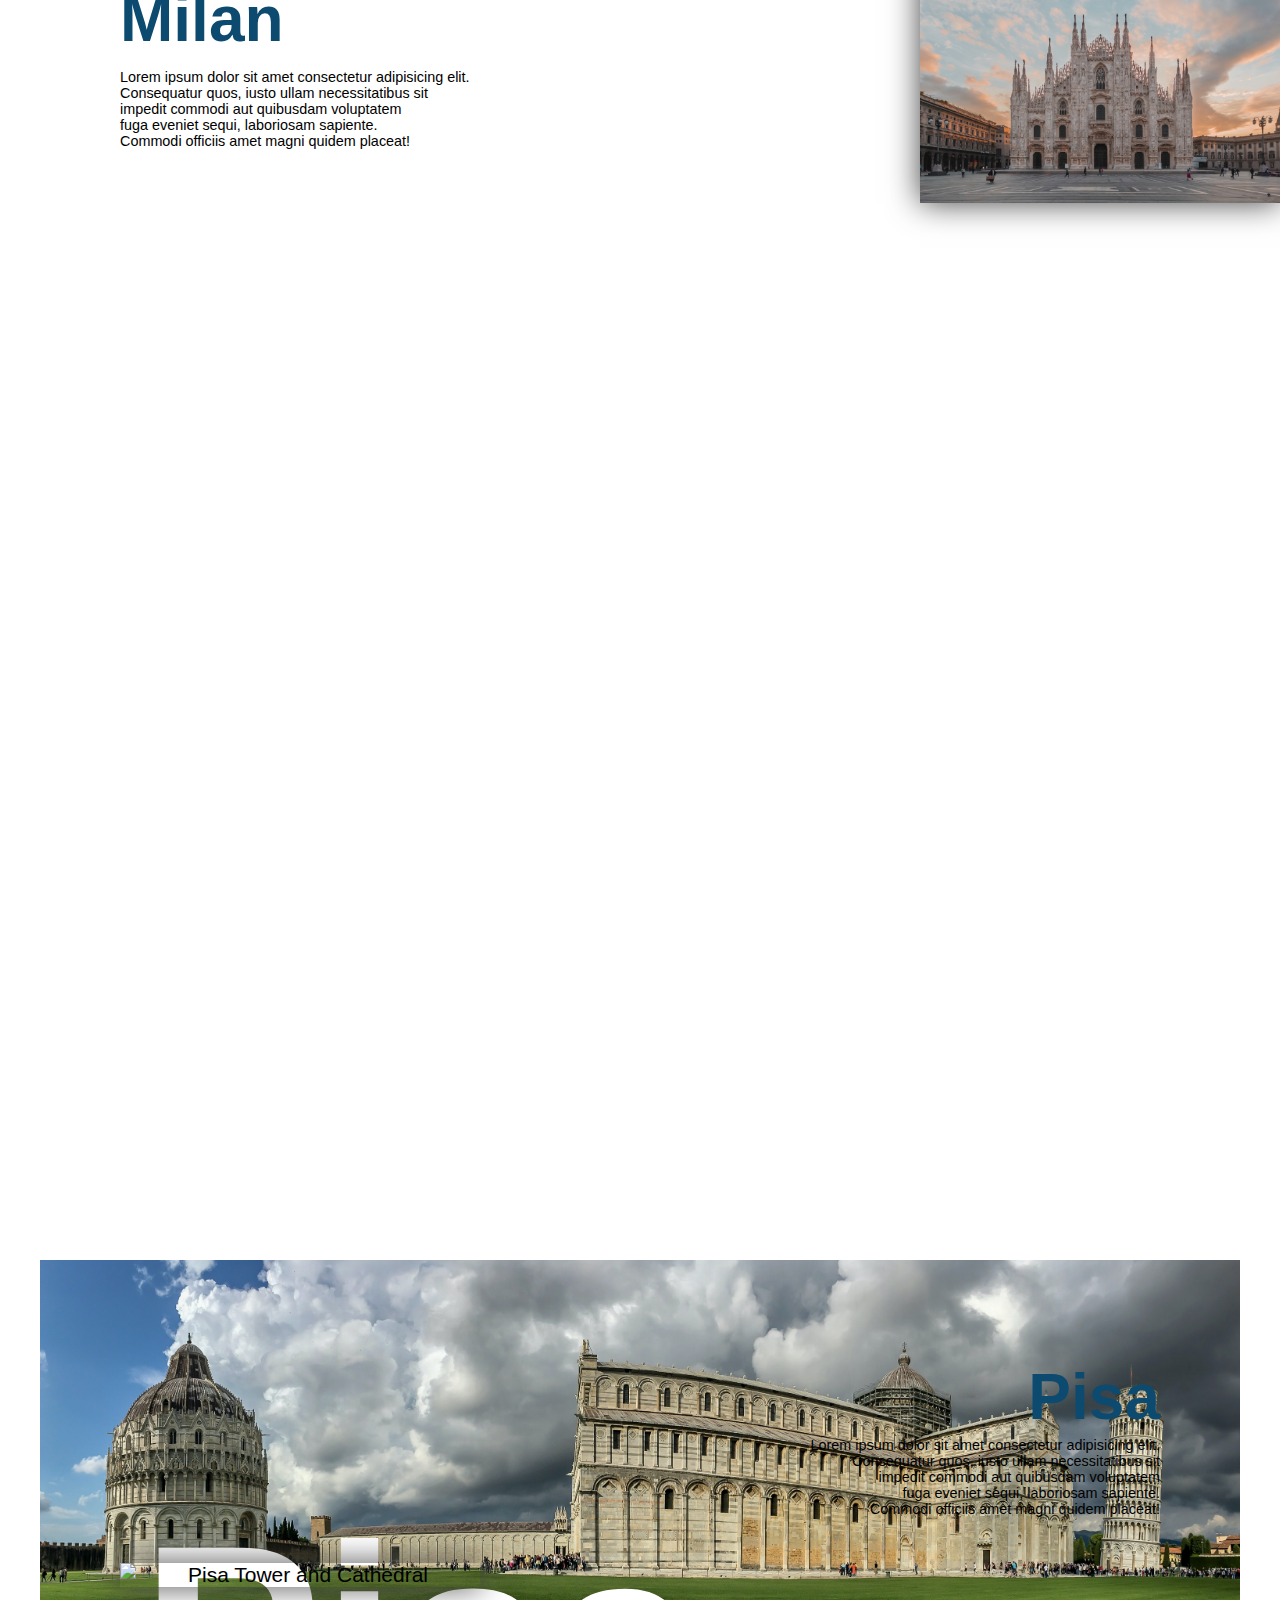
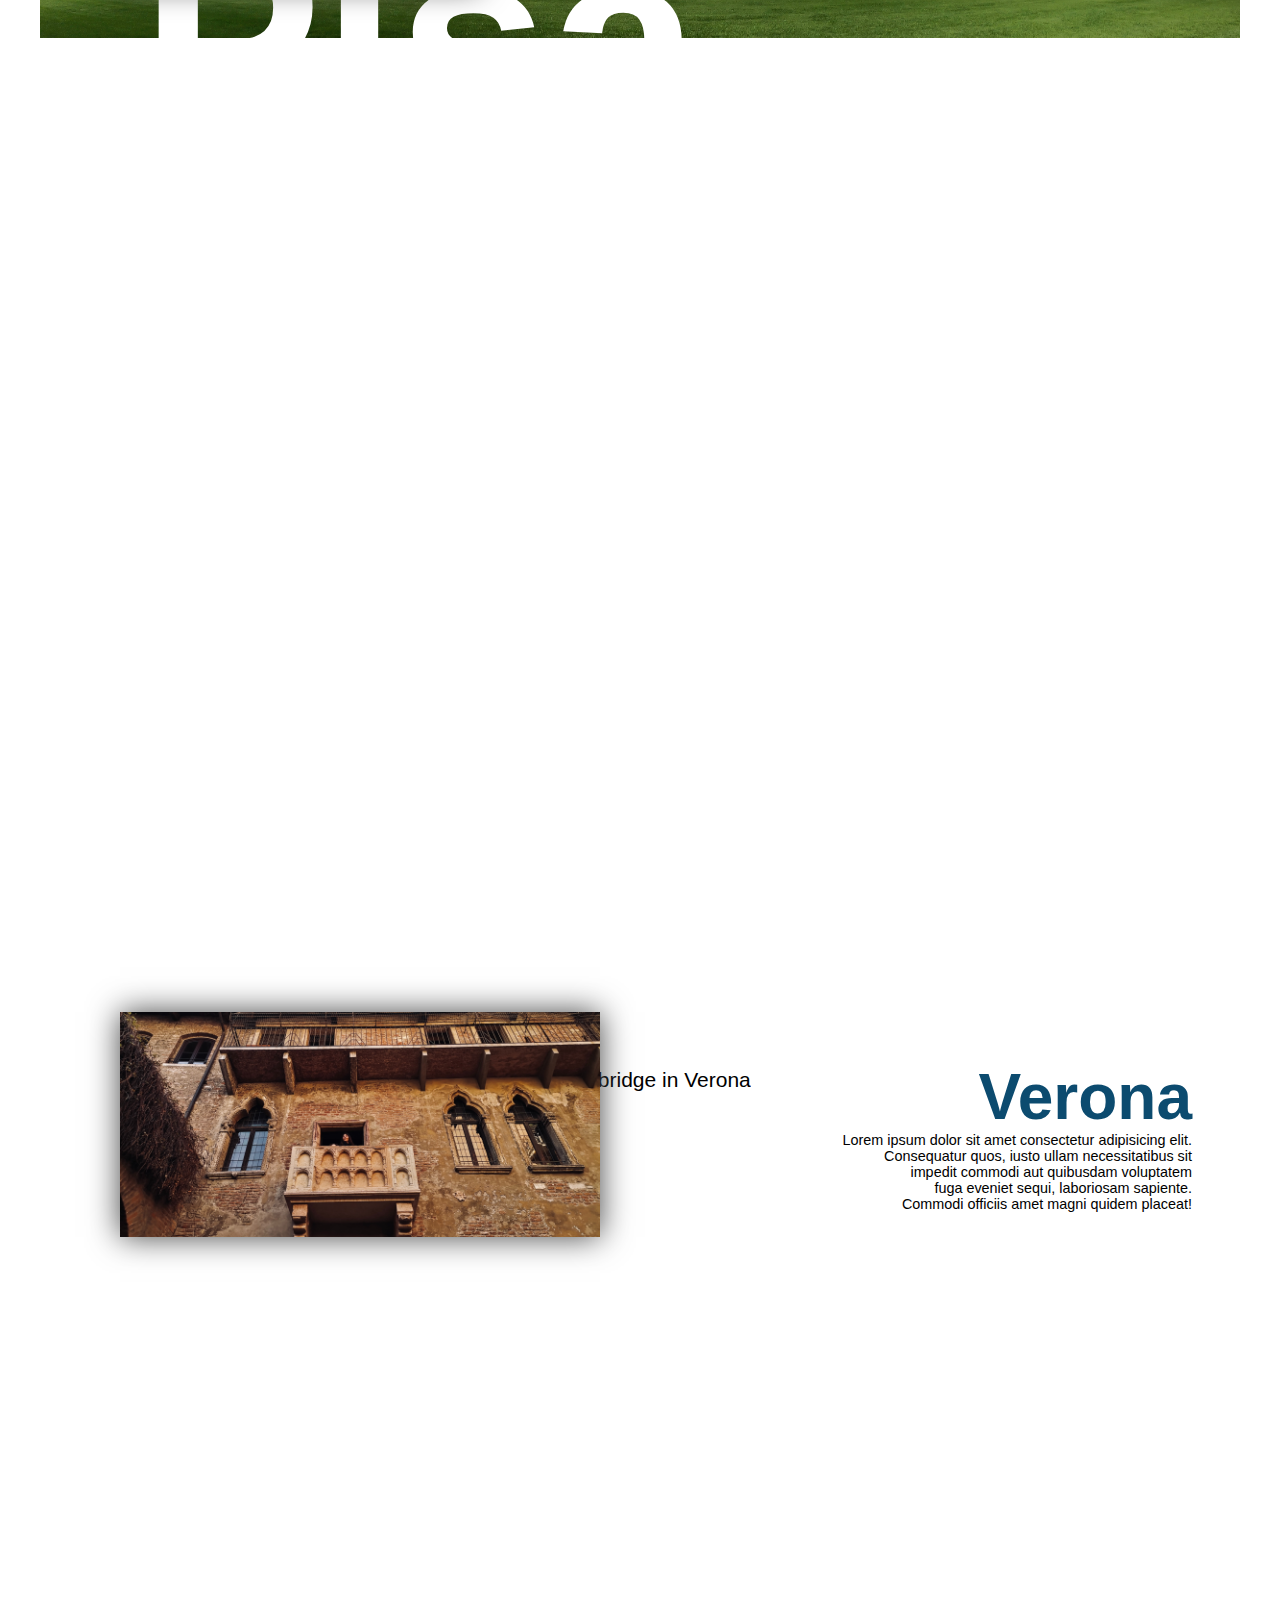
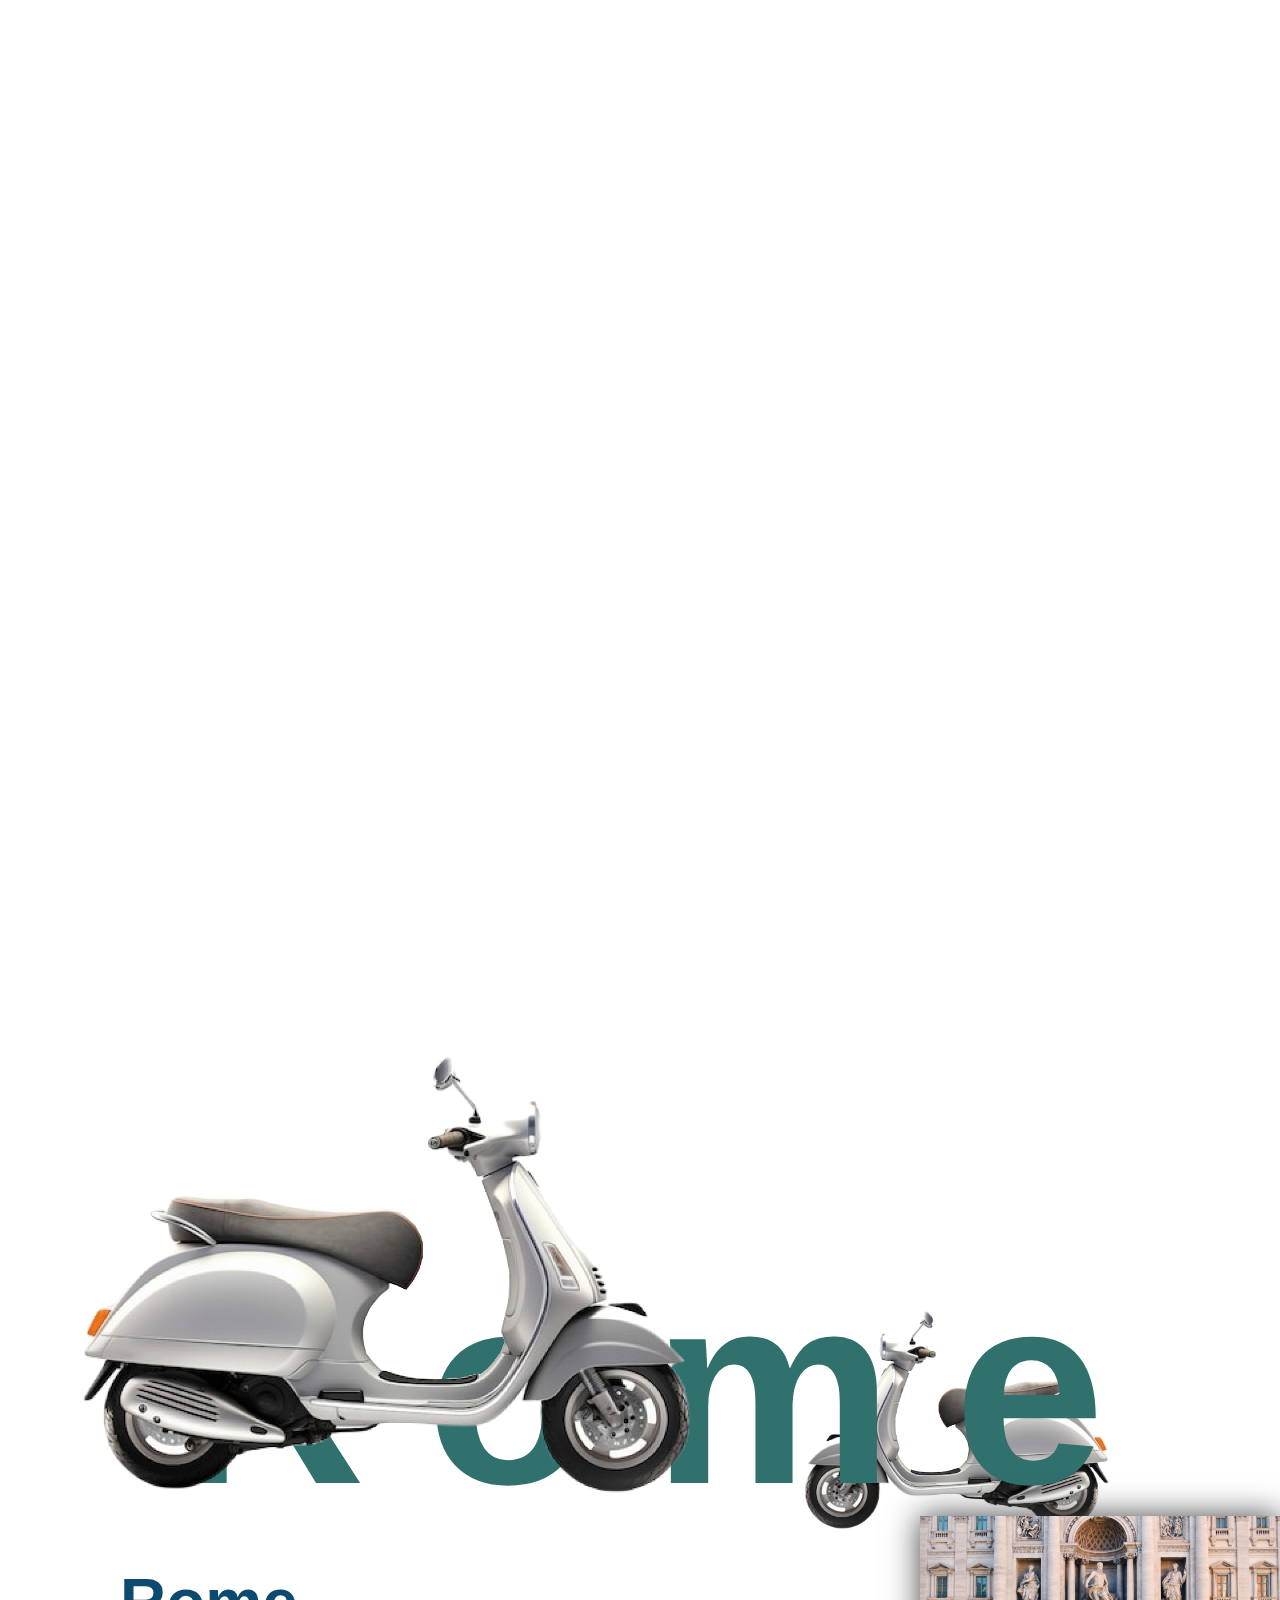
==== commit 634239bd: "updated alt texts of images" ====
--- a/index.html
+++ b/index.html
@@ -234,7 +234,7 @@
 
             <figcaption id="dolomities" class="content-right">
                 <div>
-                    <img width="30%" src="samuele-errico-piccarini-JEBqFu2AOOA-unsplash.jpg" alt="Lake Braies">
+                    <img width="30%" src="samuele-errico-piccarini-JEBqFu2AOOA-unsplash.jpg" alt="A cottage and view of Lake Braies">
                 </div>
 
                 <div class="text">
@@ -281,7 +281,7 @@
                 <figcaption id="laspezia-section" class="laspezia-text">
                     <h1>La Spezia</h1>
                     <div class="banner">
-                        <img width="100%" src="laspezia.png" alt="Love locks">
+                        <img width="100%" src="laspezia.png" alt="Traditional apartments on the cliffs of Cinque Terre">
                     </div>
                 </figcaption>
                 
@@ -289,7 +289,7 @@
                 
                 <figcaption class="content-right">
                     <div >
-                        <img width="31%" src="andreas-kretschmer--ahOKp3g4-I-unsplash.jpg" alt="Manarola/Cinque Terre/La Spezia">
+                        <img width="31%" src="andreas-kretschmer--ahOKp3g4-I-unsplash.jpg" alt="Nigh view at Manarola/Cinque Terre">
                     </div>
                     <div class="text">
                         <h2>Cinque Terre</h2>
@@ -304,23 +304,23 @@
                     data-flickity-options='{ "wrapAround": true }'>
                     <h3>Monterosso</h3>
                     <div class="gallery-cell">
-                        <img width="80%" height="60%" src="chairs-umbrellas-fill-spiaggia-d.jpeg" alt="Manarola/Cinque Terre/La Spezia">
+                        <img width="80%" height="60%" src="chairs-umbrellas-fill-spiaggia-d.jpeg" alt="Monterosso village beach">
                     </div>
                     <h3>Vernazza</h3>
                     <div class="gallery-cell">
-                        <img width="80%" height="60%" src="anders-jilden-cYrMQA7a3Wc-unsplash.jpg" alt="Manarola/Cinque Terre/La Spezia">
+                        <img width="80%" height="60%" src="anders-jilden-cYrMQA7a3Wc-unsplash.jpg" alt="Vernazza view from above at sunset">
                     </div>
                     <h3>Corniglia</h3>
                     <div class="gallery-cell">
-                        <img width="80%" height="60%"  src="ansgar-scheffold-6hokOAEHOII-unsplash.jpg" alt="Manarola/Cinque Terre/La Spezia">
+                        <img width="80%" height="60%"  src="ansgar-scheffold-6hokOAEHOII-unsplash.jpg" alt="Distant view of Corniglia village on the cliff">
                     </div>
                     <h3>Manarola</h3>
                     <div class="gallery-cell">
-                        <img width="80%" height="60%" src="vidar-nordli-mathisen-SF2yQGSZ_Pg-unsplash.jpg" alt="Manarola/Cinque Terre/La Spezia">
+                        <img width="80%" height="60%" src="vidar-nordli-mathisen-SF2yQGSZ_Pg-unsplash.jpg" alt="Manarola village on cliff and sea ">
                     </div>
                     <h3>Riomaggiore</h3>
                     <div class="gallery-cell">
-                        <img width="80%" height="60%"  src="hongbin-glhRZYIAKb4-unsplash.jpg" alt="Manarola/Cinque Terre/La Spezia">
+                        <img width="80%" height="60%"  src="hongbin-glhRZYIAKb4-unsplash.jpg" alt="Traditional colorful apartment buildings and boats of Riomaggiore village">
                     </div>
                 </div>
            
@@ -334,7 +334,7 @@
                 <figcaption id="florence-section" class="florence-text">
                     <h1>Florence</h1>
                     <div class="banner">
-                        <img width="50%" src="florence.png" alt="Love locks">
+                        <img width="50%" src="florence.png" alt="Florence Cathedral">
                     </div>
                 </figcaption>
                 
@@ -347,7 +347,7 @@
                     </div>
 
                     <div>
-                        <img width="30%" src="tolga-kilinc-fo1O6INiE2Y-unsplash.jpg" alt="Manarola/Cinque Terre/La Spezia">
+                        <img width="30%" src="tolga-kilinc-fo1O6INiE2Y-unsplash.jpg" alt="A rainy day and a man walking near the Florence Cathedral with an umbrella">
                     </div>
                     
                 </figcaption>
@@ -358,7 +358,7 @@
                 <figcaption id="toscana-section" class="toscana-text">
                     <h1>Toscana</h1>
                     <div class="banner">
-                        <img width="101%" src="Subtract.png" alt="Love locks">
+                        <img width="101%" src="Subtract.png" alt="Old historical bulding in Toscana">
                     </div>
                 </figcaption>
                 
@@ -366,7 +366,7 @@
                 
                 <figcaption class="content-right">
                     <div>
-                        <img width="30%" src="engjell-gjepali-M0OIyN5u8ZM-unsplash.jpg" alt="Manarola/Cinque Terre/La Spezia">
+                        <img width="30%" src="engjell-gjepali-M0OIyN5u8ZM-unsplash.jpg" alt="Fogy plateaus of Toscana distant view">
 
                     </div>
 
@@ -386,7 +386,7 @@
                 <figcaption id="milan-section" class="milan-text">
                     <h1>Milan</h1>
                     <div class="banner">
-                        <img width="100%" src="milan.png" alt="Love locks">
+                        <img width="100%" src="milan.png" alt="Cathedral of Milan">
                     </div>
                 </figcaption>
                 
@@ -398,7 +398,7 @@
                     <p>Lorem ipsum dolor sit amet consectetur adipisicing elit. <br> Consequatur quos, iusto ullam necessitatibus sit  <br> impedit commodi aut quibusdam voluptatem <br> fuga eveniet sequi, laboriosam sapiente. <br> Commodi officiis amet magni quidem placeat!</p>
                     </div>
                     <div>
-                        <img width="30%" src="ouael-ben-salah-0xe2FGo7Vc0-unsplash.jpg" alt="Manarola/Cinque Terre/La Spezia">
+                        <img width="30%" src="ouael-ben-salah-0xe2FGo7Vc0-unsplash.jpg" alt="Cathedral of Milan with sunrise view">
                     </div>
                     
                 </figcaption>
@@ -410,7 +410,7 @@
                 <figcaption id="pisa-section" class="pisa-text">
                     <h1>Pisa</h1>
                     <div class="banner">
-                        <img width="100%" src="ray-harrington-tKGq8vGt6ns-unsplash.jpg" alt="Love locks">
+                        <img width="100%" src="ray-harrington-tKGq8vGt6ns-unsplash.jpg" alt="Pisa Tower and Cathedral">
                     </div>
                 </figcaption>
                 
@@ -418,7 +418,7 @@
                 
                 <figcaption class="content-right">
                     <div>
-                        <img width="30%" src="federico-di-dio-photography-WFlxF-0fhIE-unsplash.jpg" alt="Manarola/Cinque Terre/La Spezia">
+                        <img width="30%" src="federico-di-dio-photography-WFlxF-0fhIE-unsplash.jpg" alt="Pisa Tower and Cathedral">
                     </div>
 
                     <div class="text">
@@ -435,7 +435,7 @@
                 <figcaption id="verona-section" class="verona-text">
                     <h1>Verona</h1>
                     <div class="banner">
-                        <img width="100%" src="patrick-pahlke-a0pv66dZPeA-unsplash.jpg" alt="Love locks">
+                        <img width="100%" src="patrick-pahlke-a0pv66dZPeA-unsplash.jpg" alt="A old bridge in Verona">
                     </div>
                 </figcaption>
                 
@@ -443,7 +443,7 @@
     
                 <figcaption class="content-right">
                     <div>
-                        <img width="40%" src="world-of-magic-nmM8sxZwsuY-unsplash.jpg" alt="Manarola/Cinque Terre/La Spezia">
+                        <img width="40%" src="world-of-magic-nmM8sxZwsuY-unsplash.jpg" alt="Juliet's balcony">
                     </div>
                     <div class="text-verona">
                         <h2>Verona</h2>
@@ -459,12 +459,12 @@
 
              <figure class="sections-left">
                 <div class="back-img">
-                    <img class="img-back" width="50%" src="Subtract3.png" alt="Love locks">
+                    <img class="img-back" width="50%" src="Subtract3.png" alt="A white vespa">
                  </div>
                  <figcaption id="roma-section" class="roma-text">
-                    <h1>Roma</h1>
-                    <div class="banner">
-                        <img width="100%" src="romamotor.png" alt="Love locks">
+                    <h1>Rome</h1>
+                    <div class="banner">
+                        <img width="100%" src="romamotor.png" alt="A white vespa">
                     </div>
                 </figcaption>
                 
@@ -472,13 +472,13 @@
                 
                 <figcaption class="content-letf">
                     <div class="text-left">
-                    <h2>Roma</h2>
+                    <h2>Rome</h2>
                     
                     <p>Lorem ipsum dolor sit amet consectetur adipisicing elit. <br> Consequatur quos, iusto ullam necessitatibus sit  <br> impedit commodi aut quibusdam voluptatem <br> fuga eveniet sequi, laboriosam sapiente. <br> Commodi officiis amet magni quidem placeat!</p>
                     </div>
 
                     <div>
-                        <img width="30%" src="michele-bitetto-2y6ojwauKJI-unsplash.jpg" alt="Manarola/Cinque Terre/La Spezia">
+                        <img width="30%" src="michele-bitetto-2y6ojwauKJI-unsplash.jpg" alt="Trevi Fountain">
 
                     </div>
 
@@ -492,7 +492,7 @@
                 <figcaption id="puglia-section" class="puglia-text">
                     <h1>Puglia</h1>
                     <div class="banner">
-                        <img width="100%" src="rocks.png" alt="Love locks">
+                        <img width="100%" src="rocks.png" alt="Rocks and waves">
                     </div>
                 </figcaption>
                 
@@ -506,7 +506,7 @@
                     </div>
 
                     <div>
-                        <img width="30%" src="kirsten-velghe-O7IulWjXAJ0-unsplash.jpg" alt="Polignano a Mare, Bari, Italy">
+                        <img width="30%" src="kirsten-velghe-O7IulWjXAJ0-unsplash.jpg" alt="White village on the cliff and sea">
                     </div>
                     
                 </figcaption>
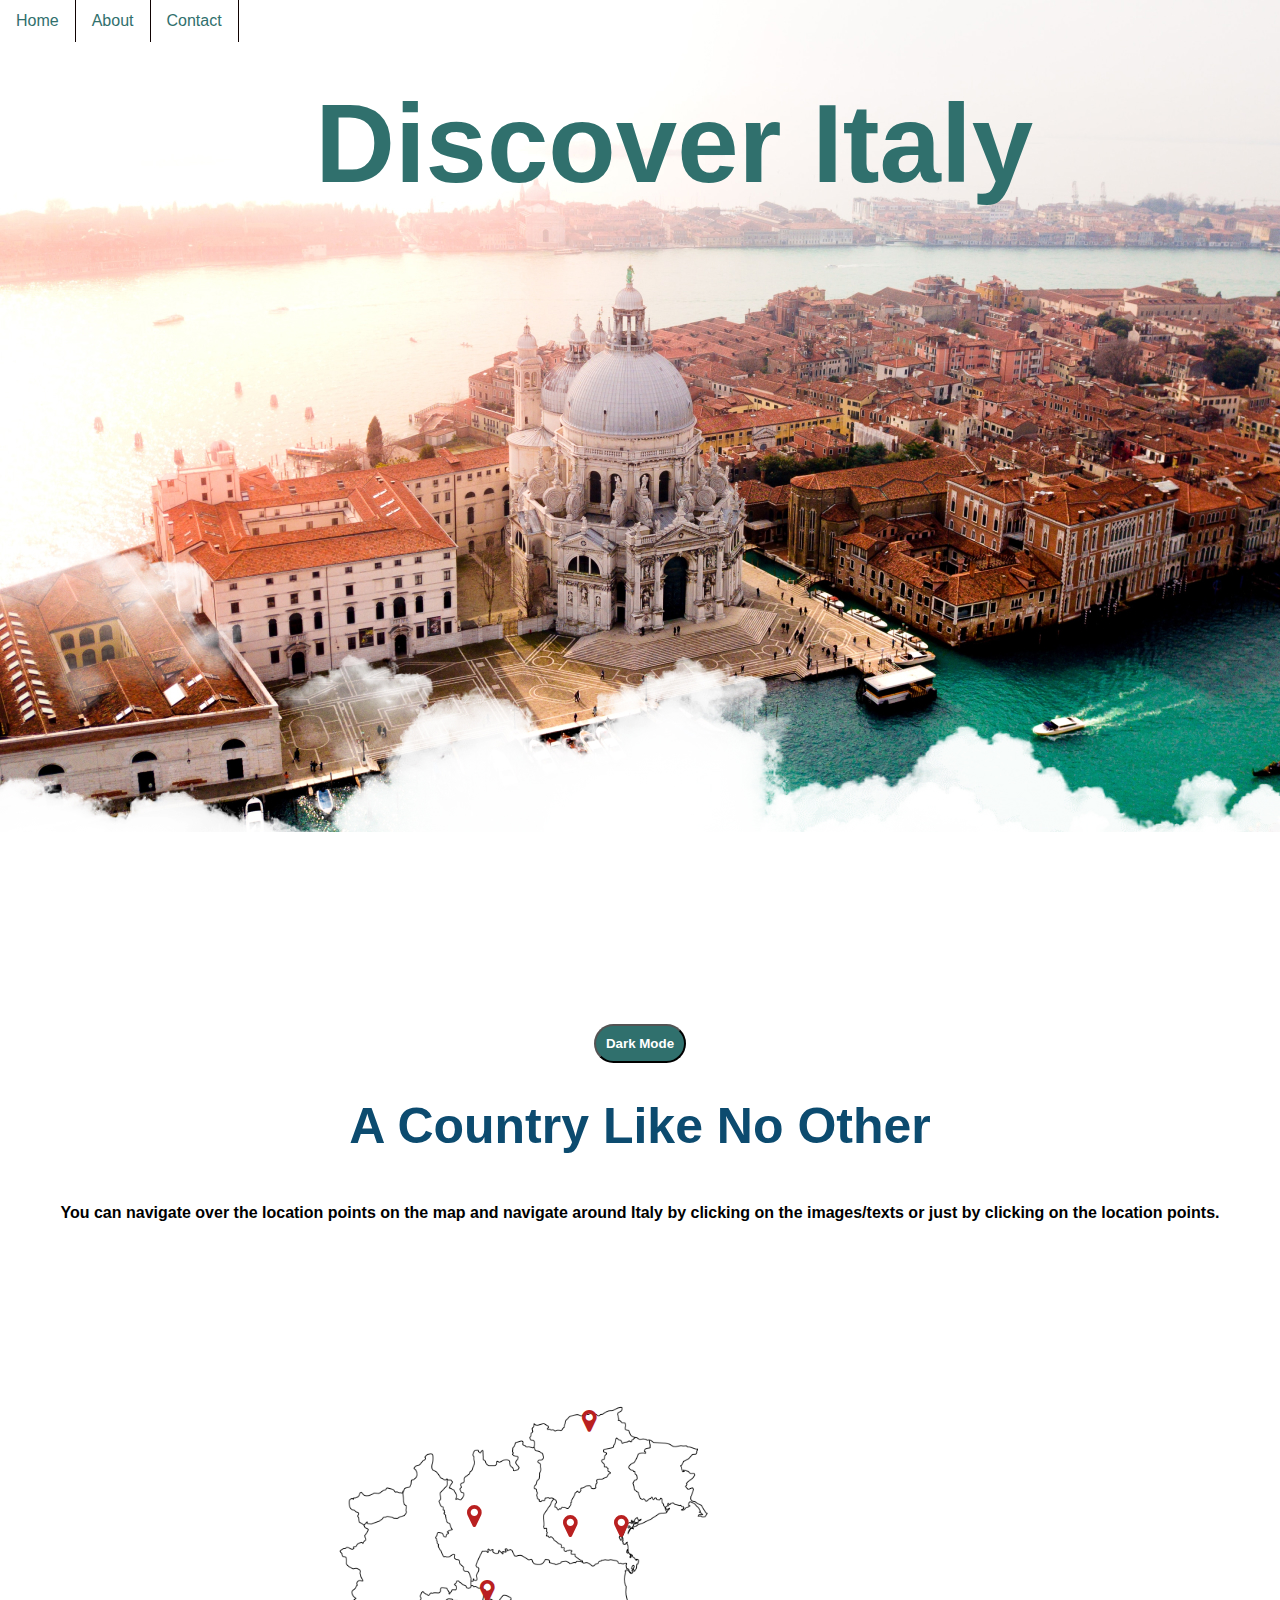
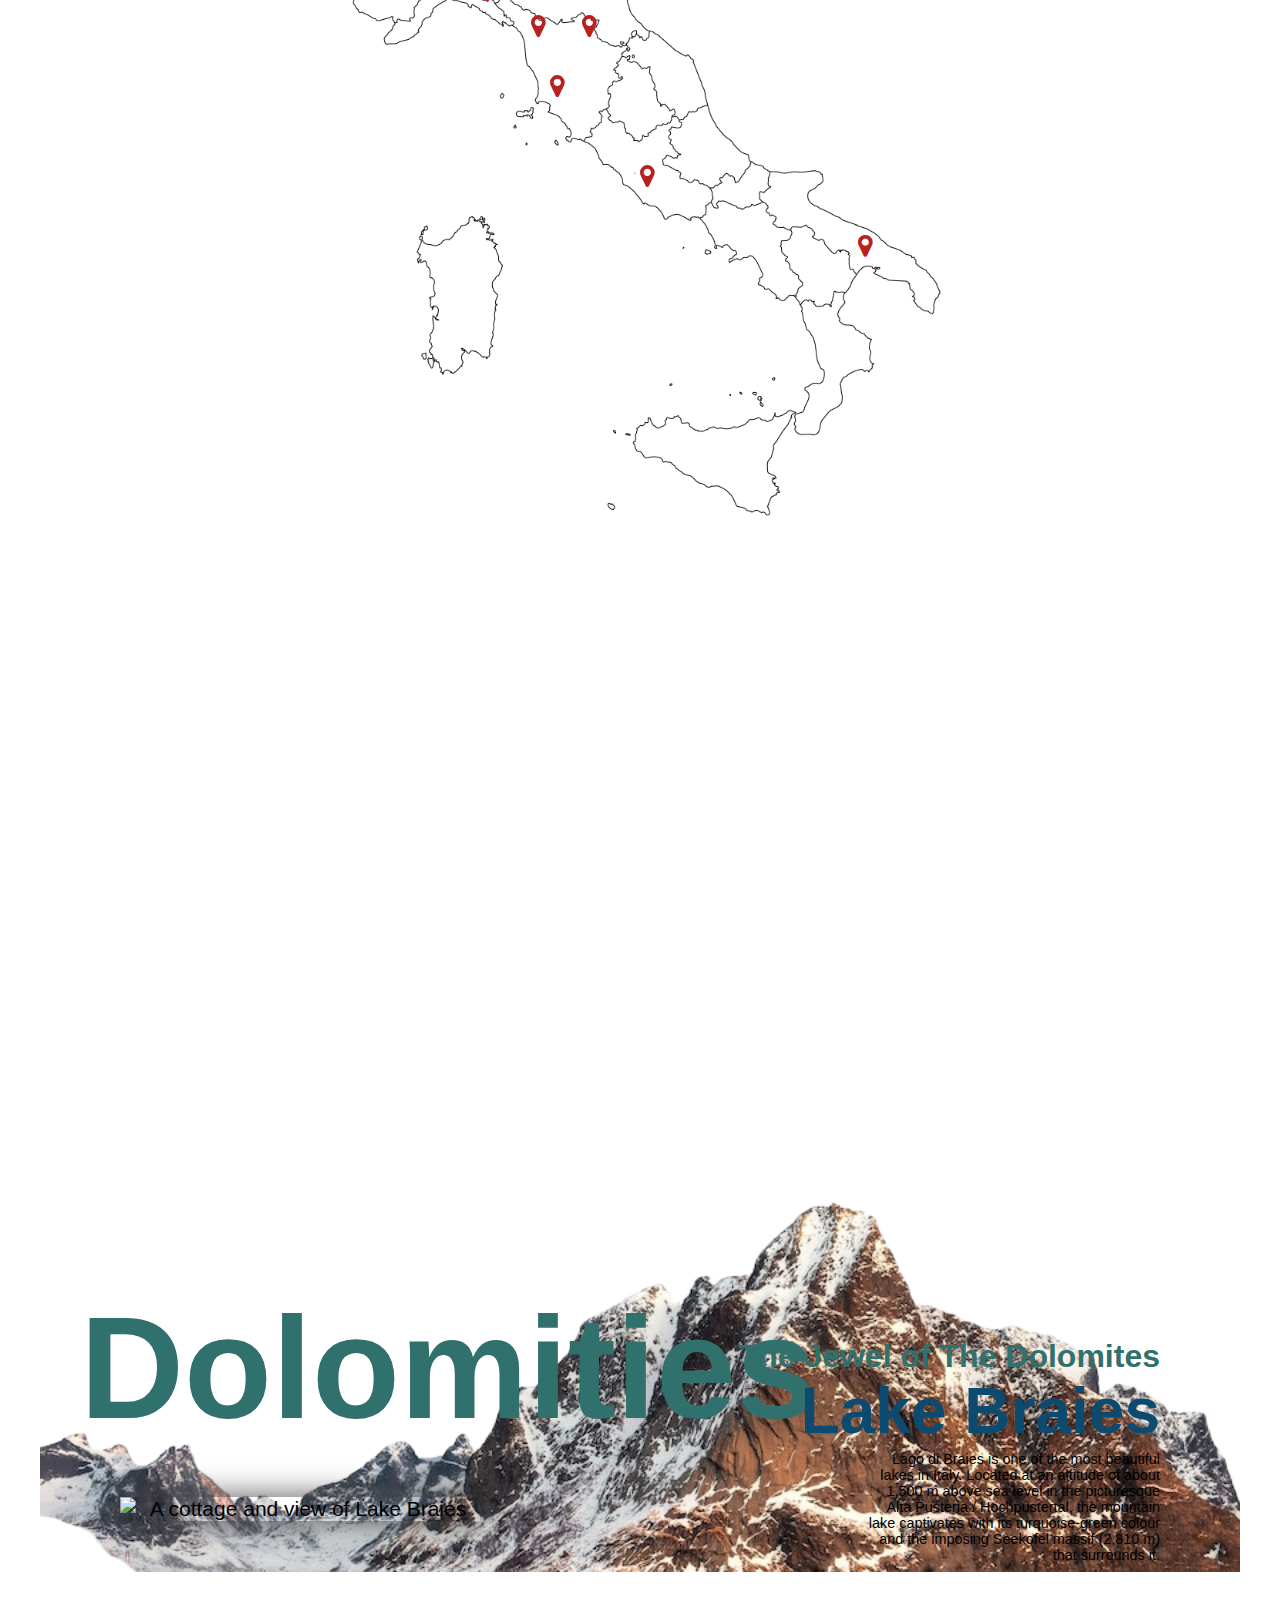
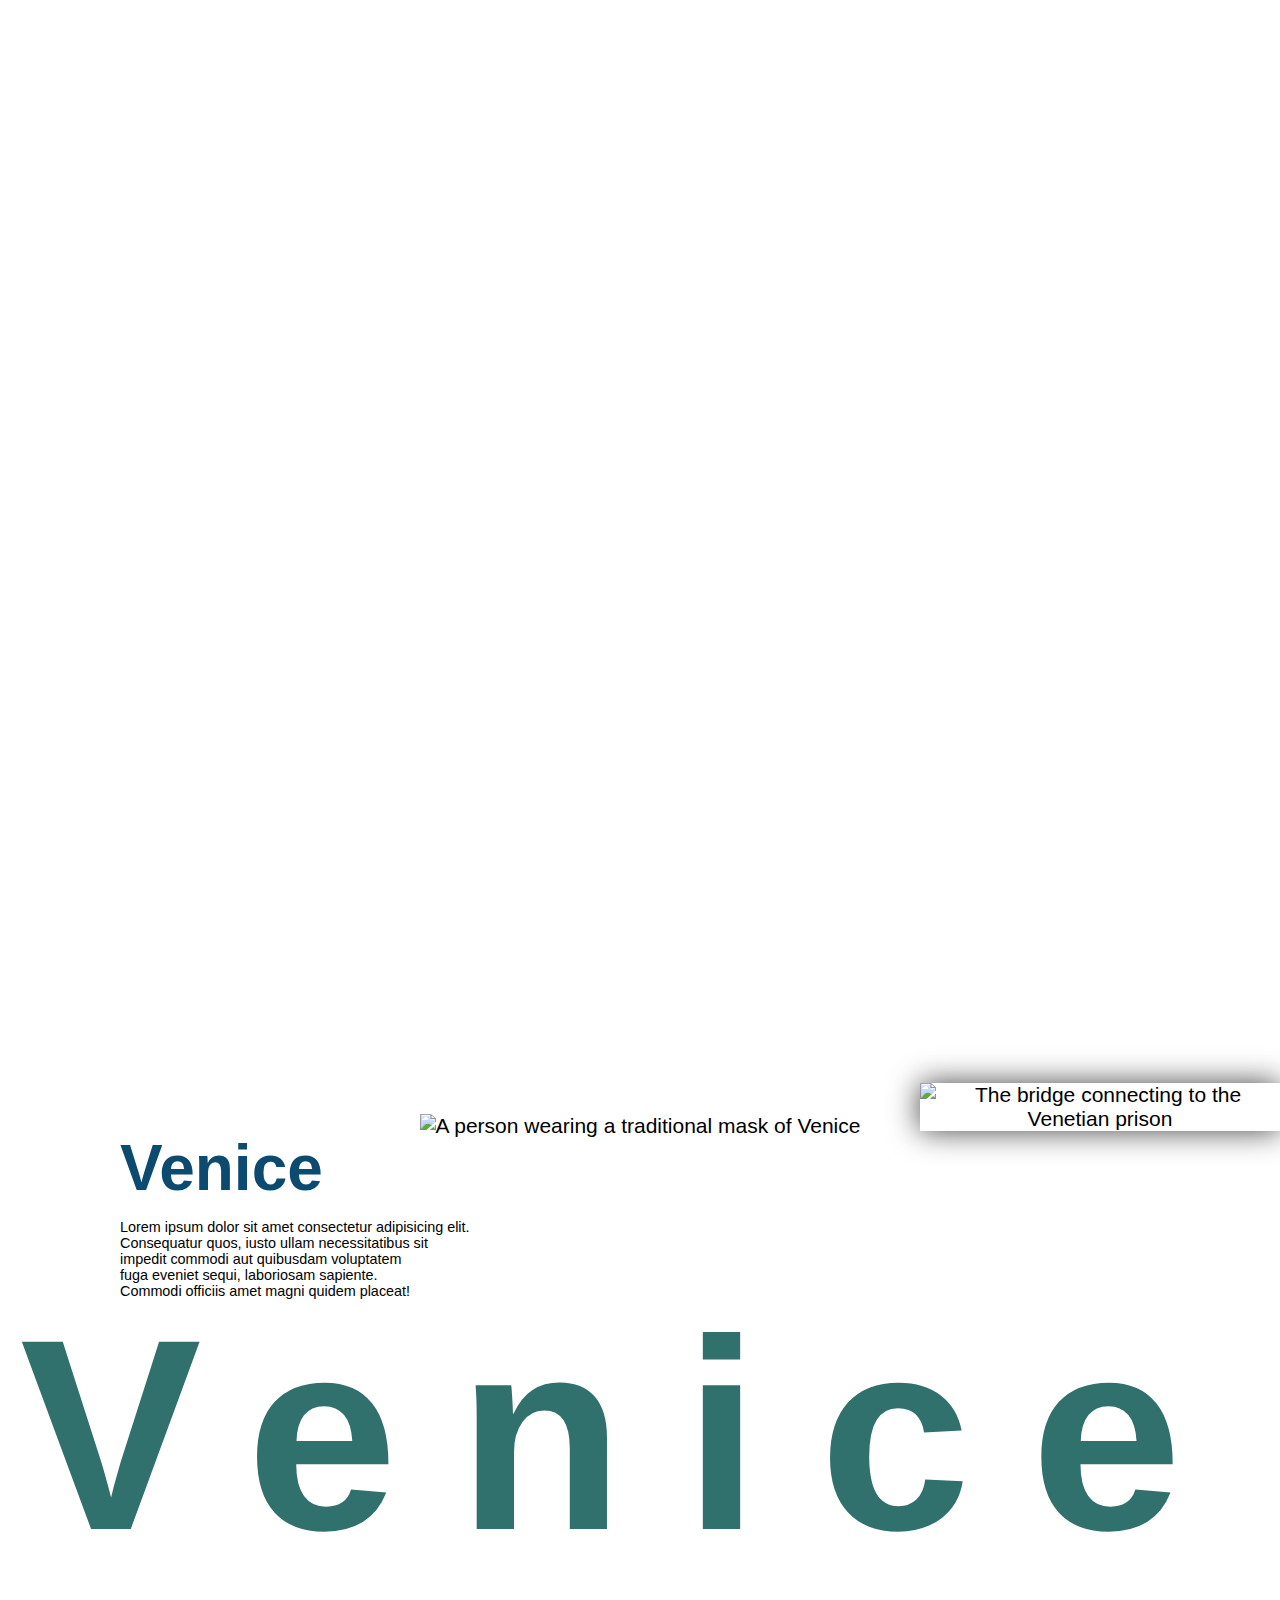
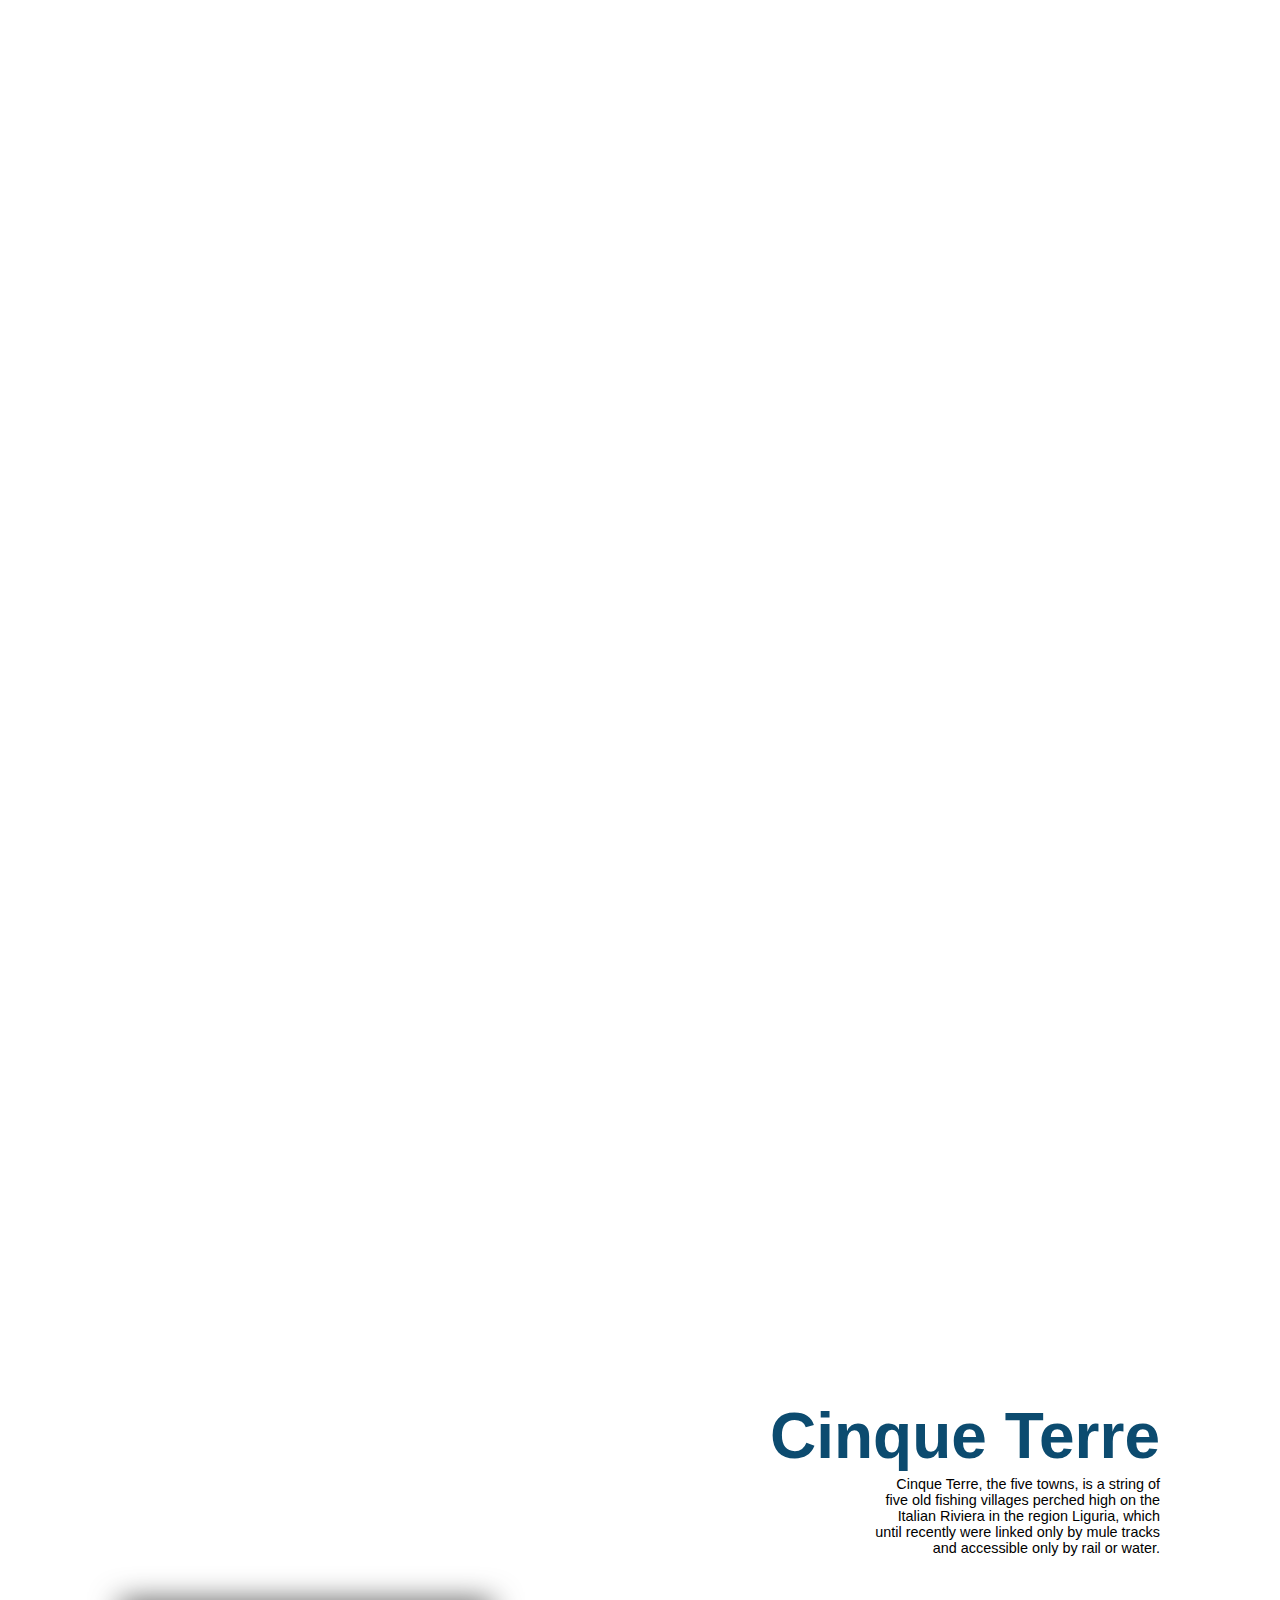
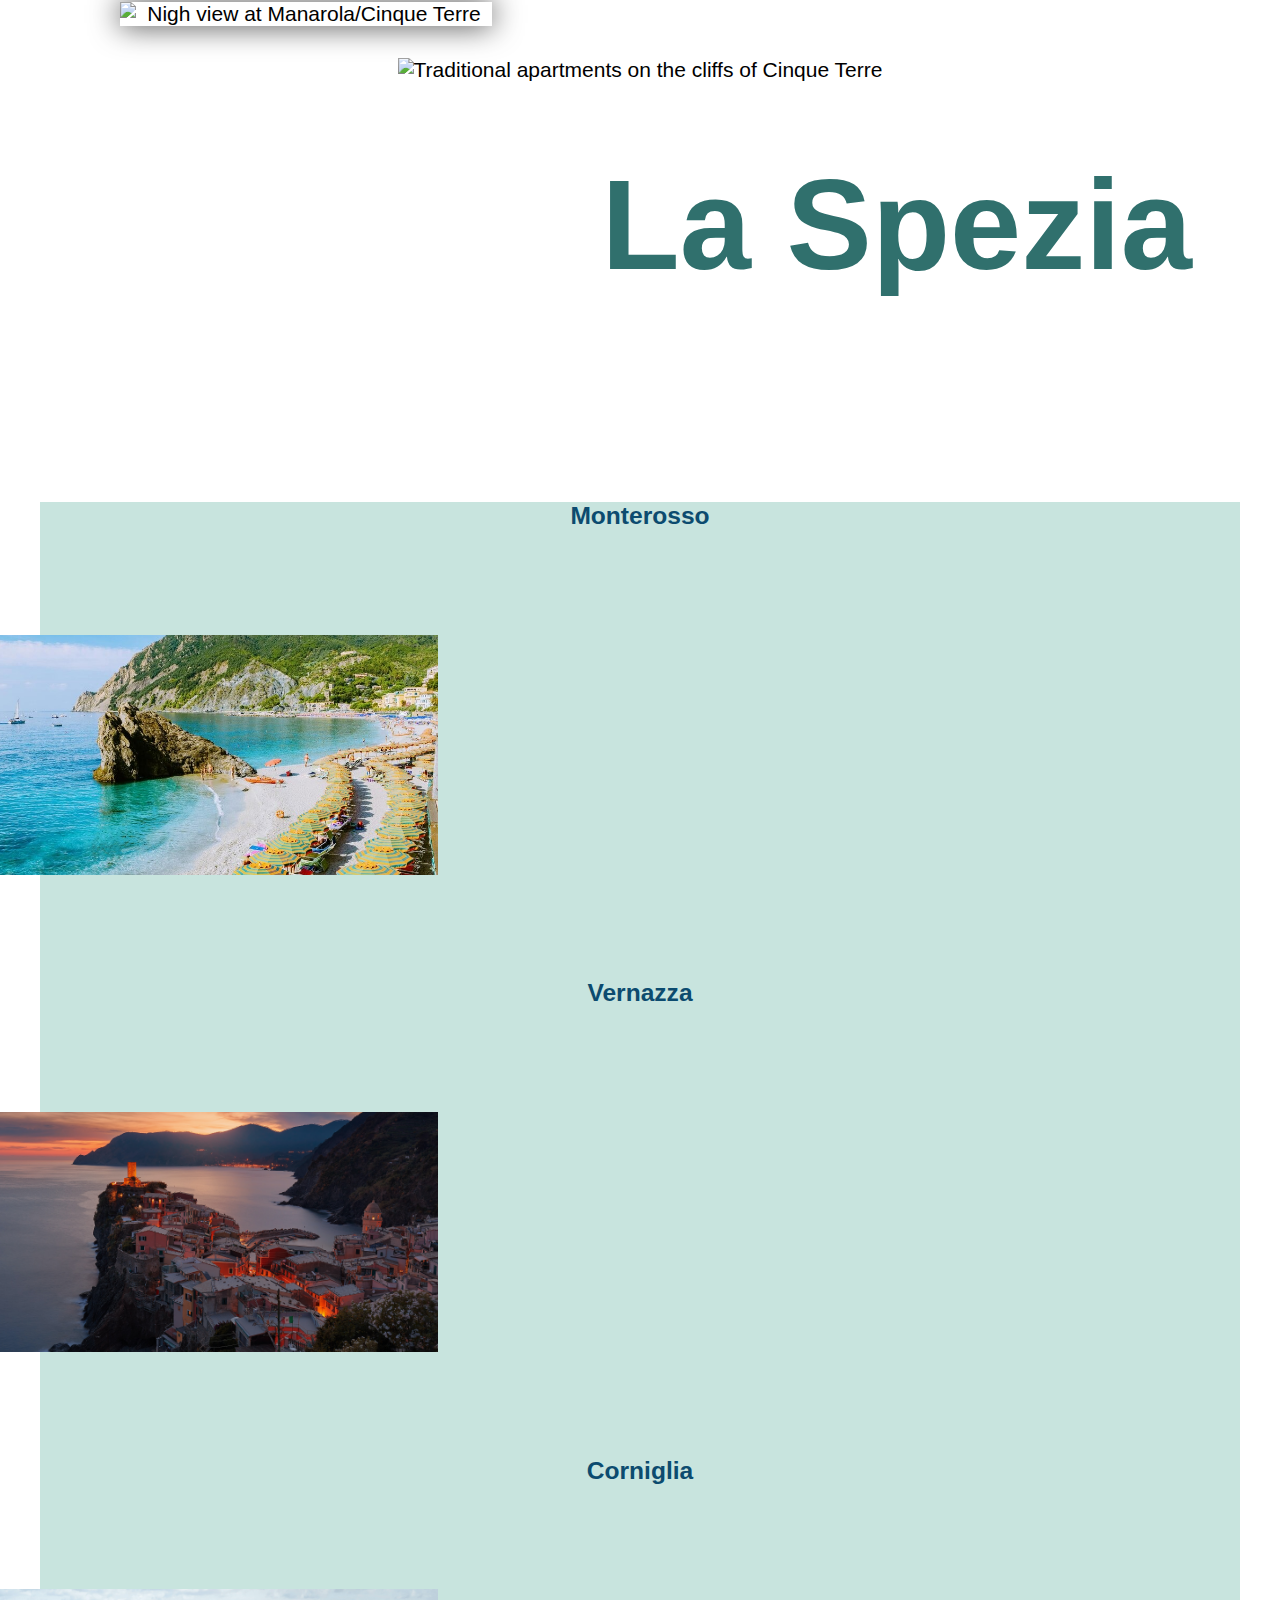
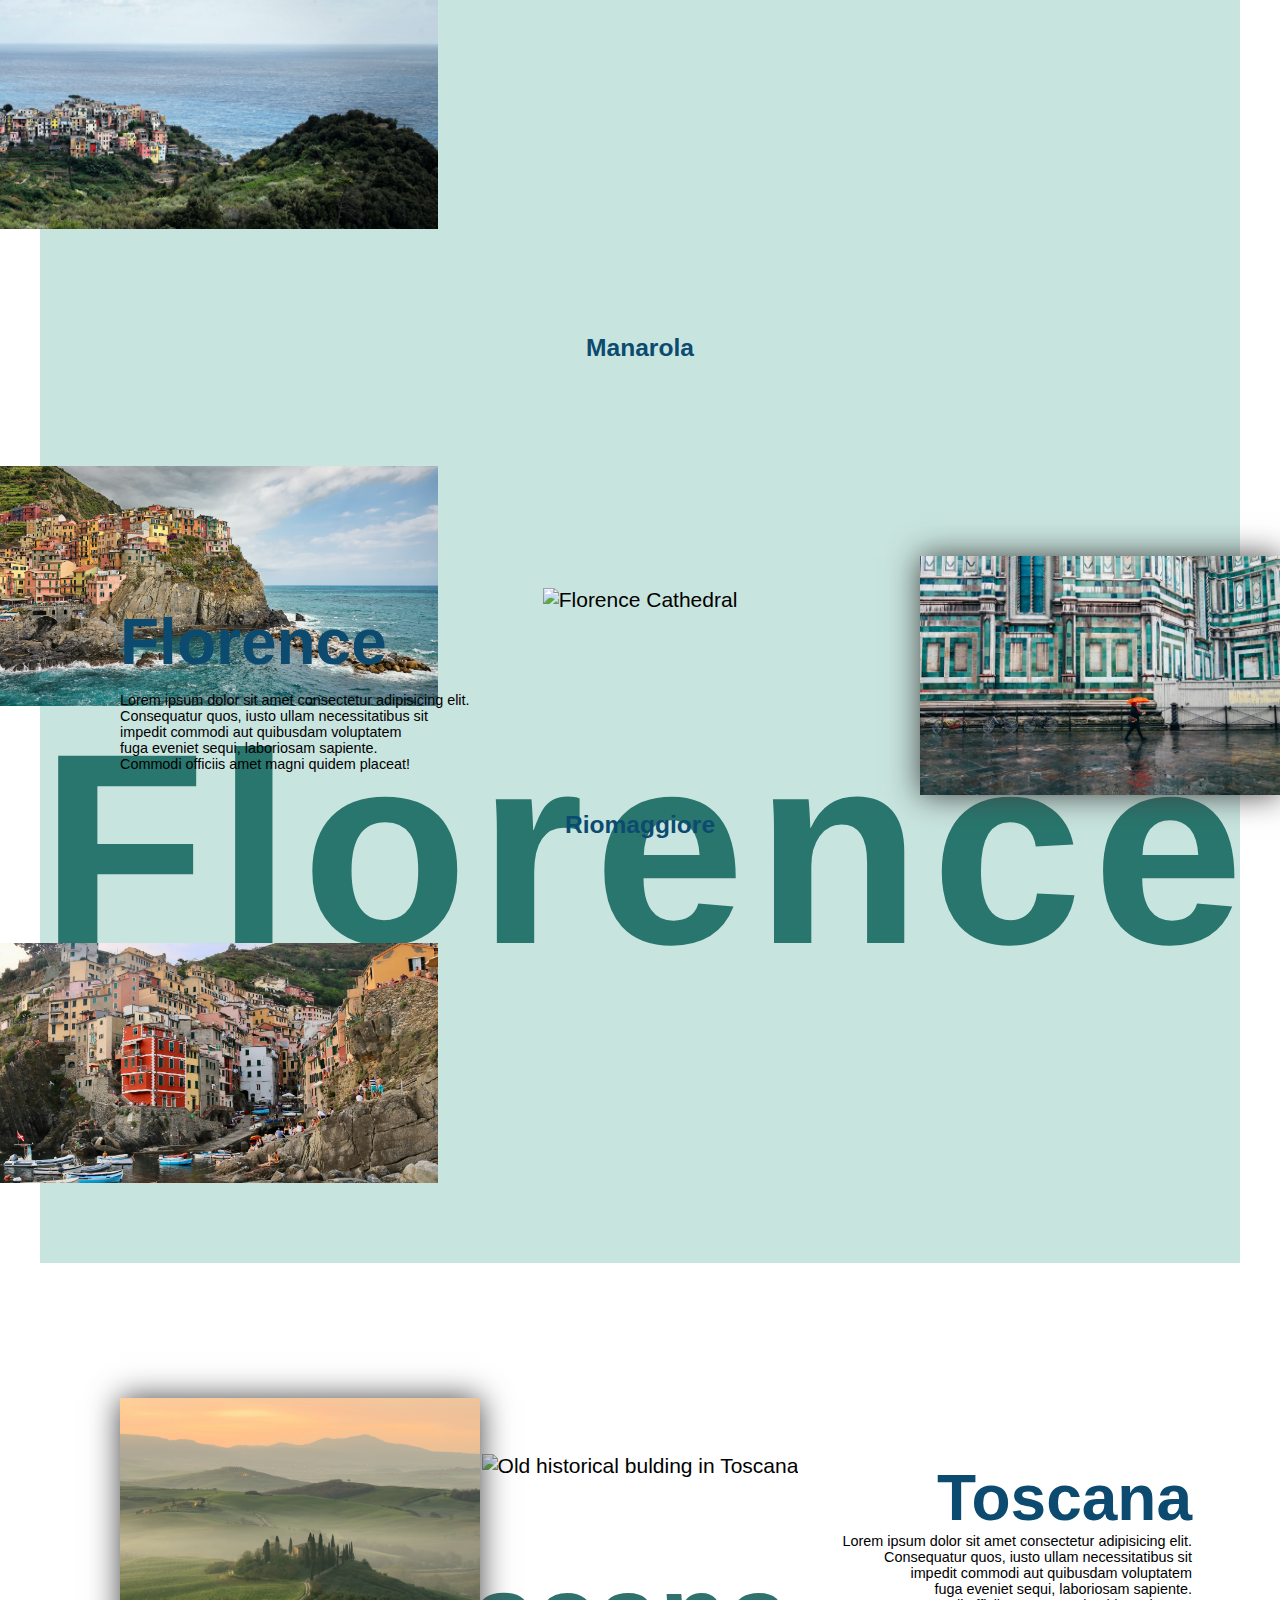
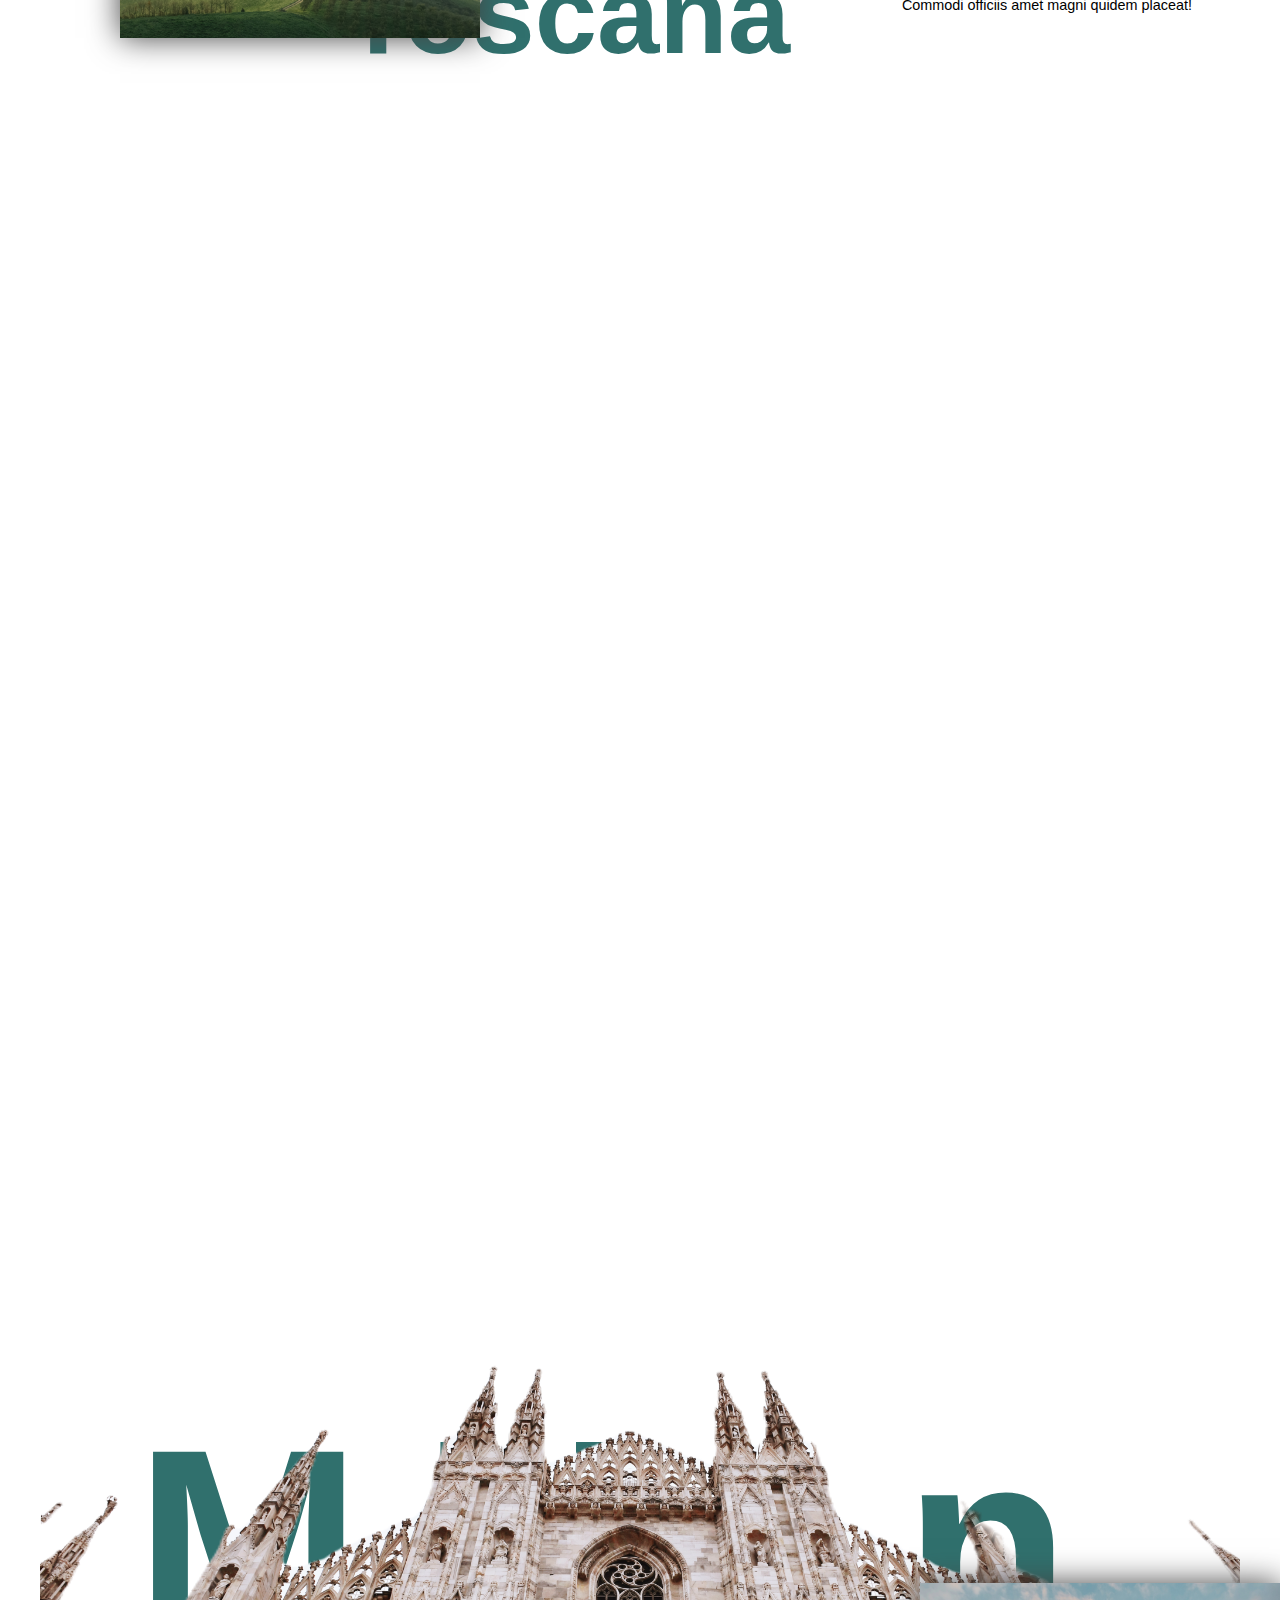
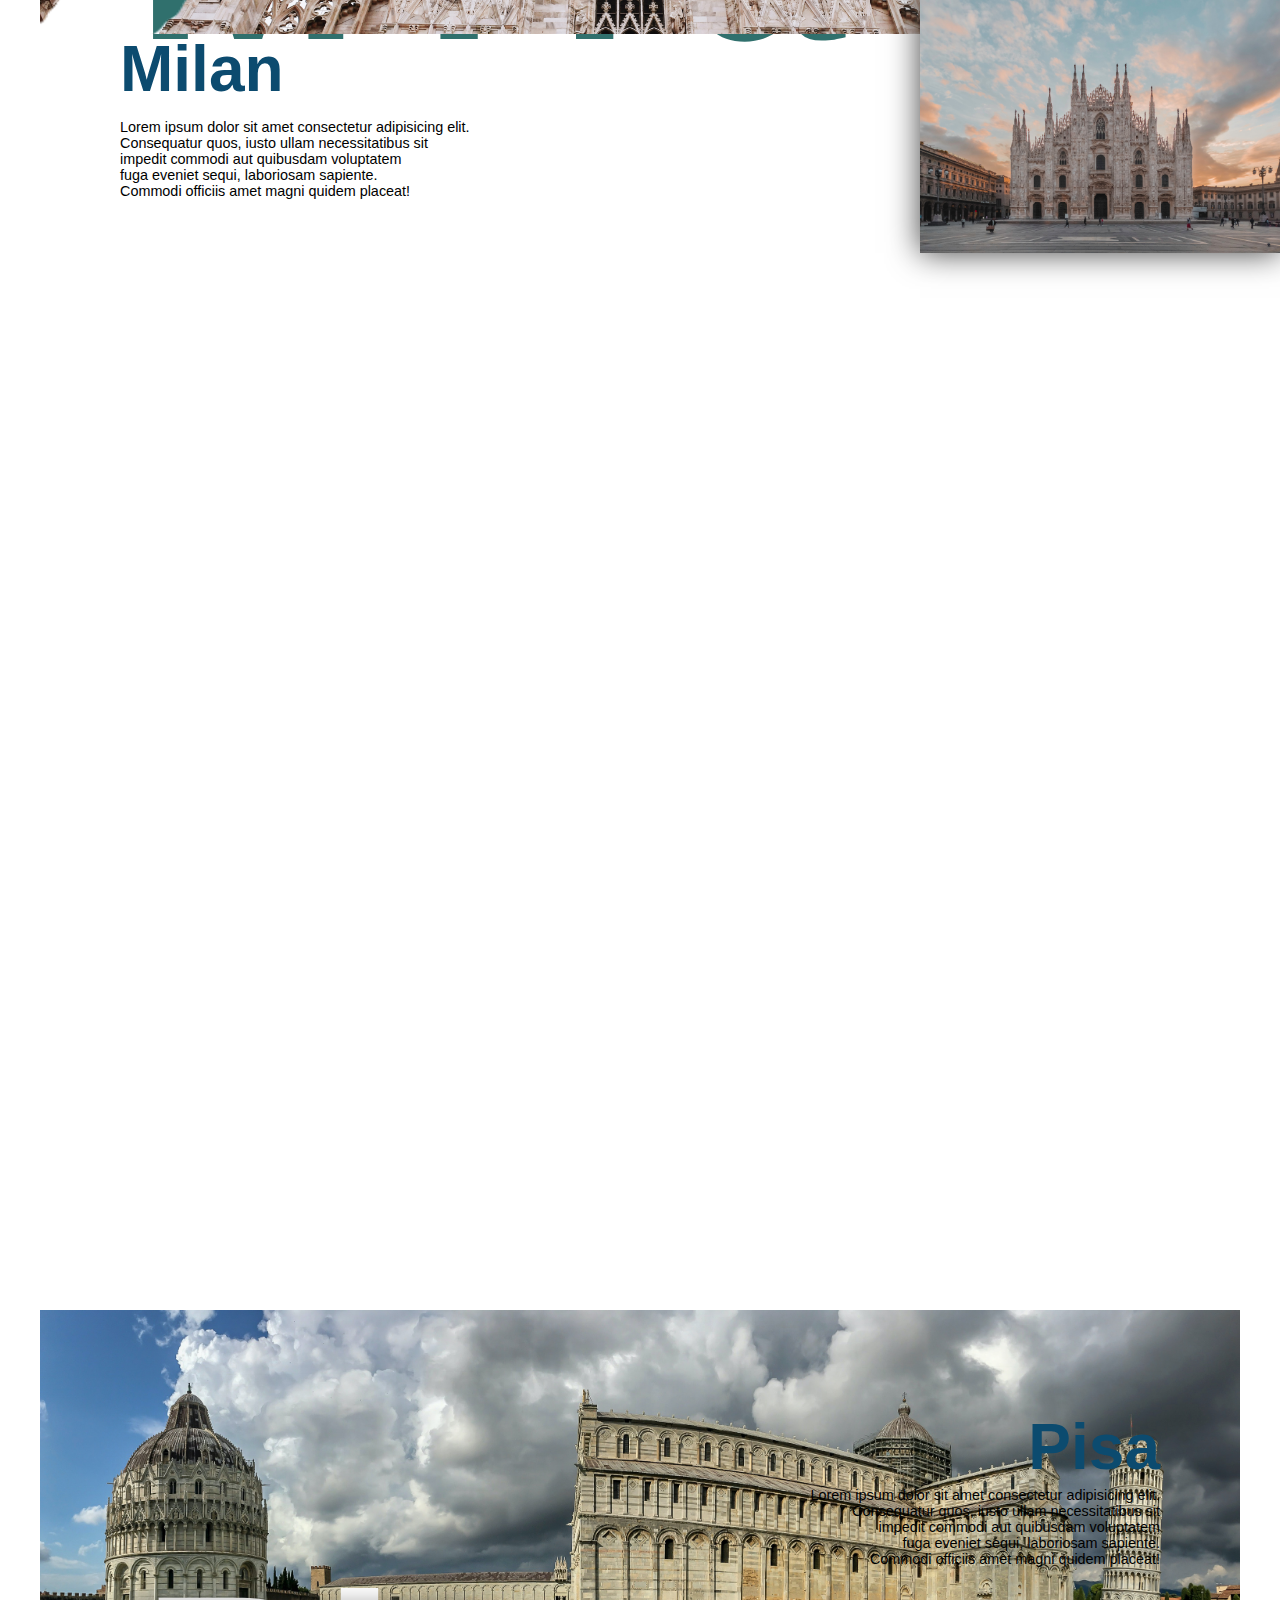
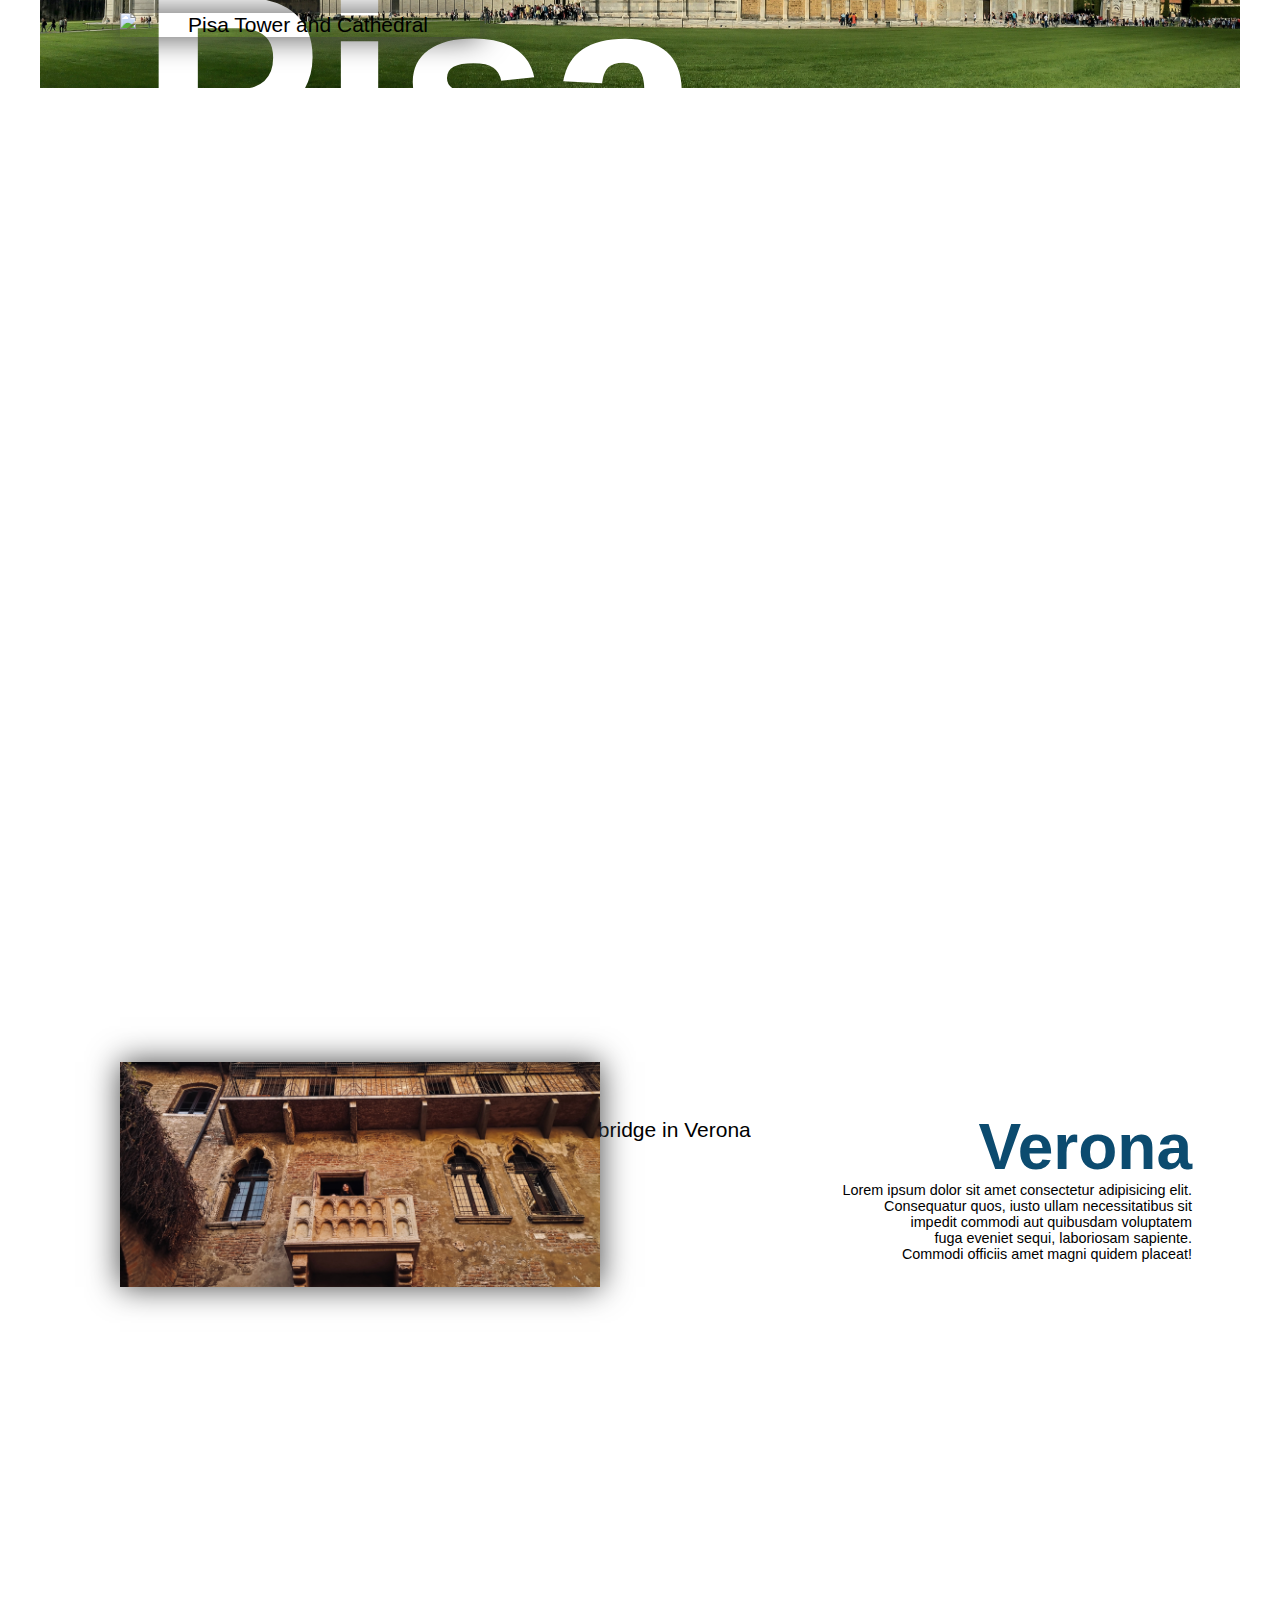
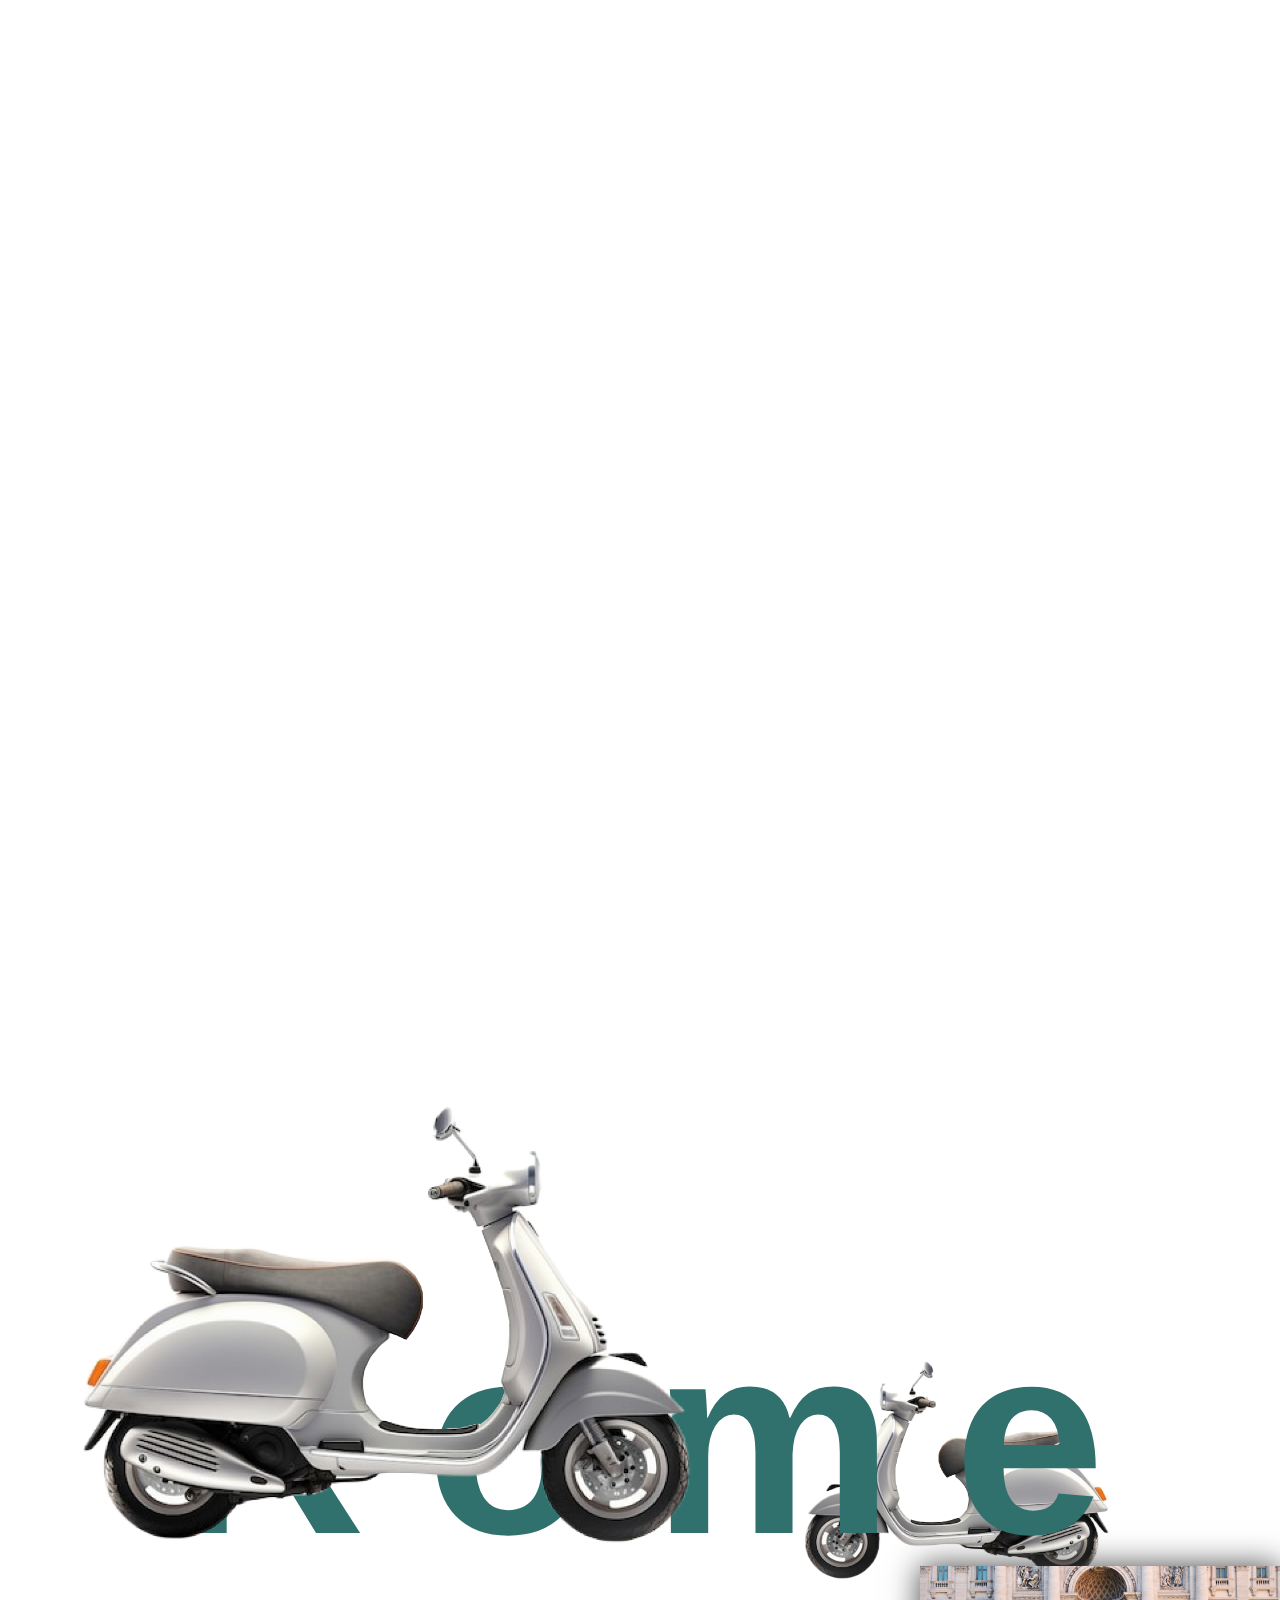
==== commit ad8621ea: "added a information paragpraph" ====
--- a/index.html
+++ b/index.html
@@ -38,6 +38,7 @@
             <a href="nightmode.html"><button  style="float: right;" >Dark Mode</button></a>
             
             <h1>A Country Like No Other</h1>
+            <p><strong>You can navigate over the location points on the map and navigate around Italy by clicking on the images/texts or just by clicking on the location points.</strong></p>
 
            
 
